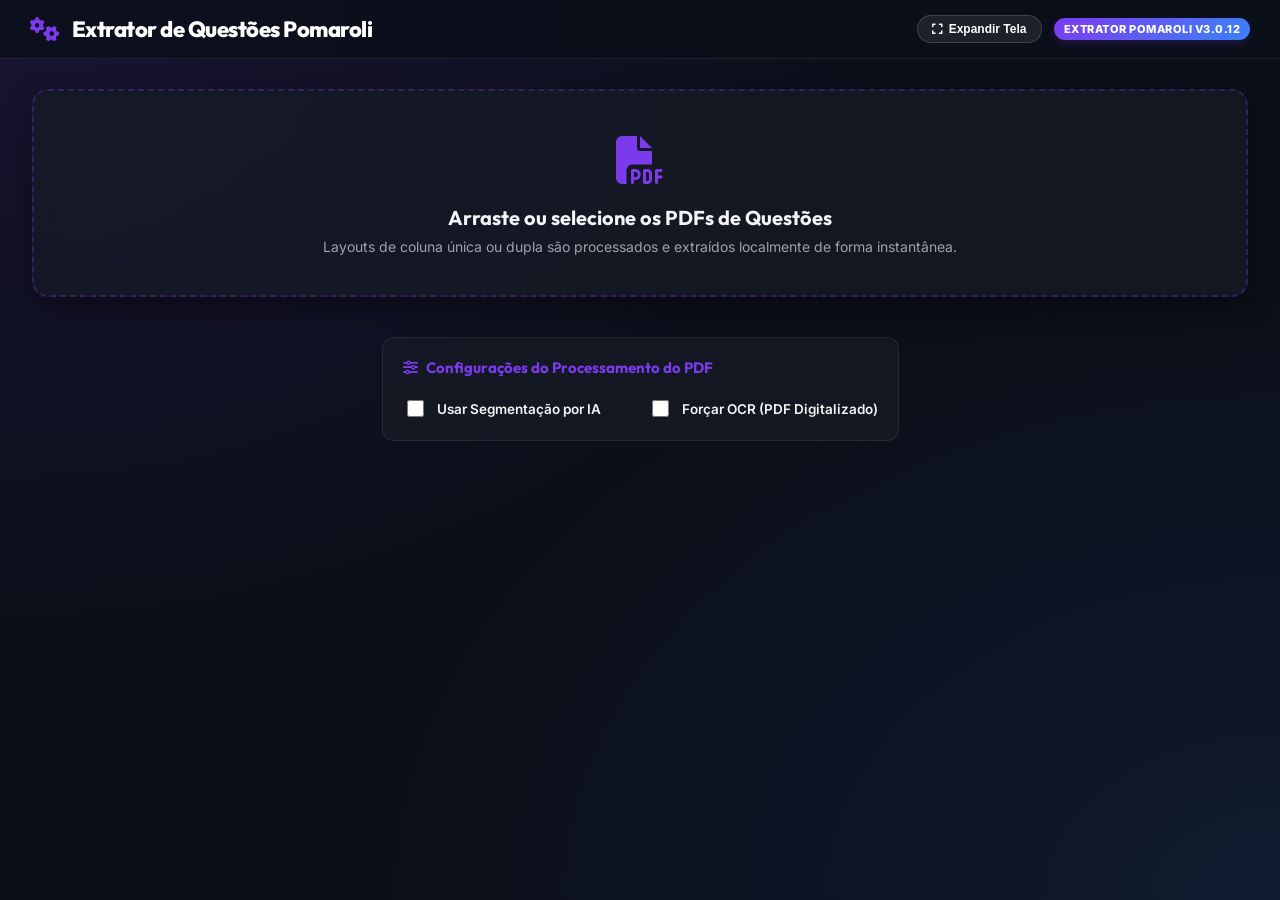
==== wordpress-plugin/extrator-questoes-wp/index.html @ 3cd2e6e9 "FIX: preg_replace replace only first </head> (root cause of broken JS), update badge to v3.0.12" ====
﻿<!DOCTYPE html>
<html lang="pt-BR">
<head>
    <meta charset="UTF-8">
    <meta name="viewport" content="width=device-width, initial-scale=1.0">
    <title>Extrator de Questões Pomaroli</title>
    <!-- Google Fonts -->
    <link rel="preconnect" href="https://fonts.googleapis.com">
    <link rel="preconnect" href="https://fonts.gstatic.com" crossorigin>
    <link href="https://fonts.googleapis.com/css2?family=Inter:wght@400;500;600;700;800&family=Outfit:wght@500;600;700;800&display=swap" rel="stylesheet">
    <!-- FontAwesome para Ícones -->
    <link rel="stylesheet" href="https://cdnjs.cloudflare.com/ajax/libs/font-awesome/6.4.0/css/all.min.css">
    
    <style>
        :root {
            /* Design System - HSL Tailored Cores Premium */
            --primary: #7c3aed;
            --primary-hover: #6d28d9;
            --bg-body: #0b0f19; /* Fundo Cósmico Escuro Moderno */
            --bg-card: rgba(22, 27, 38, 0.75); /* Efeito de Vidro */
            --border-color: rgba(255, 255, 255, 0.08);
            --text-main: #f3f4f6;
            --text-muted: #9ca3af;
            
            --success: #10b981;
            --error: #ef4444;
            --warning: #f59e0b;
            
            --font-outfit: 'Outfit', 'Inter', -apple-system, sans-serif;
            --font-inter: 'Inter', -apple-system, sans-serif;
            --transition: all 0.3s cubic-bezier(0.4, 0, 0.2, 1);
            --shadow: 0 10px 30px rgba(0, 0, 0, 0.4);
            --shadow-lg: 0 20px 40px rgba(0, 0, 0, 0.6);
        }

        body {
            margin: 0;
            padding: 0;
            background-color: var(--bg-body);
            background-image: 
                radial-gradient(at 0% 0%, rgba(124, 58, 237, 0.12) 0px, transparent 50%),
                radial-gradient(at 100% 100%, rgba(59, 130, 246, 0.1) 0px, transparent 50%);
            background-attachment: fixed;
            color: var(--text-main);
            font-family: var(--font-inter);
            min-height: 100vh;
            display: flex;
            flex-direction: column;
            box-sizing: border-box;
        }

        header {
            background-color: rgba(11, 15, 25, 0.8);
            backdrop-filter: blur(10px);
            border-bottom: 1px solid var(--border-color);
            padding: 15px 30px;
            display: flex;
            justify-content: space-between;
            align-items: center;
            position: sticky;
            top: 0;
            z-index: 100;
        }

        .header-logo {
            display: flex;
            align-items: center;
            gap: 12px;
            font-family: var(--font-outfit);
            font-size: 22px;
            font-weight: 800;
            color: #ffffff;
            letter-spacing: -0.5px;
        }

        .header-logo i {
            color: var(--primary);
            font-size: 24px;
            animation: pulse-gear 4s infinite linear;
        }

        @keyframes pulse-gear {
            from { transform: rotate(0deg); }
            to { transform: rotate(360deg); }
        }

        .header-tag {
            background: linear-gradient(135deg, var(--primary) 0%, #3b82f6 100%);
            color: #ffffff;
            font-size: 11px;
            font-weight: 800;
            text-transform: uppercase;
            padding: 4px 10px;
            border-radius: 12px;
            letter-spacing: 0.5px;
            box-shadow: 0 4px 10px rgba(124, 58, 237, 0.2);
        }

        /* Container Principal */
        .main-container {
            max-width: 1500px;
            width: 95%;
            margin: 30px auto;
            flex-grow: 1;
            display: flex;
            flex-direction: column;
            gap: 25px;
            box-sizing: border-box;
        }

        /* Área de Upload (Drag & Drop) */
        .upload-section {
            background-color: var(--bg-card);
            border: 2px dashed rgba(124, 58, 237, 0.3);
            border-radius: 16px;
            padding: 40px 30px;
            text-align: center;
            cursor: pointer;
            transition: var(--transition);
            backdrop-filter: blur(12px);
            box-shadow: var(--shadow);
            position: relative;
            overflow: hidden;
        }

        .upload-section:hover, .upload-section.dragover {
            border-color: var(--primary);
            background-color: rgba(22, 27, 38, 0.9);
            transform: translateY(-2px);
            box-shadow: var(--shadow-lg);
        }

        .upload-icon {
            font-size: 48px;
            color: var(--primary);
            margin-bottom: 15px;
            transition: var(--transition);
        }

        .upload-section:hover .upload-icon {
            transform: translateY(-5px) scale(1.05);
            color: #8b5cf6;
        }

        .upload-section h2 {
            margin: 0 0 8px 0;
            font-family: var(--font-outfit);
            font-size: 20px;
            font-weight: 700;
        }

        .upload-section p {
            margin: 0;
            font-size: 14px;
            color: var(--text-muted);
        }

        .upload-input {
            display: block;
        }

        /* Split View - Área de Trabalho */
        .workspace-grid {
            display: grid;
            grid-template-columns: 6.2fr 3.8fr;
            gap: 25px;
            align-items: stretch;
            display: none; /* Exibido após upload */
            overflow: hidden;
        }

        @media (max-width: 1024px) {
            .workspace-grid {
                grid-template-columns: 1fr;
            }
        }

        .panel-card {
            background-color: var(--bg-card);
            border: 1px solid var(--border-color);
            border-radius: 16px;
            min-width: 0;
            overflow: hidden;
            padding: 25px;
            box-shadow: var(--shadow);
            backdrop-filter: blur(12px);
            display: flex;
            flex-direction: column;
            box-sizing: border-box;
        }

        .panel-header {
            display: flex;
            justify-content: space-between;
            align-items: center;
            margin-bottom: 20px;
            border-bottom: 1px solid var(--border-color);
            padding-bottom: 15px;
        }

        .panel-title {
            margin: 0;
            font-family: var(--font-outfit);
            font-size: 18px;
            font-weight: 700;
            display: flex;
            align-items: center;
            gap: 10px;
        }

        .panel-title i {
            color: var(--primary);
        }

        /* Painel da Esquerda: Lista e Editor de Questões */
        .questions-list {
            display: flex;
            flex-direction: column;
            gap: 12px;
            max-height: 550px;
            overflow-y: auto;
            padding-right: 5px;
        }

        /* Custom Scrollbar */
        ::-webkit-scrollbar {
            width: 6px;
        }
        ::-webkit-scrollbar-track {
            background: transparent;
        }
        ::-webkit-scrollbar-thumb {
            background: rgba(255, 255, 255, 0.1);
            border-radius: 10px;
        }
        ::-webkit-scrollbar-thumb:hover {
            background: rgba(255, 255, 255, 0.2);
        }

        .question-item {
            background-color: rgba(255, 255, 255, 0.02);
            border: 1px solid var(--border-color);
            border-radius: 10px;
            padding: 15px;
            cursor: pointer;
            transition: var(--transition);
            display: flex;
            align-items: flex-start;
            gap: 15px;
        }

        .question-item:hover, .question-item.active {
            background-color: rgba(124, 58, 237, 0.08);
            border-color: rgba(124, 58, 237, 0.4);
        }

        .q-badge {
            background-color: var(--primary);
            color: #ffffff;
            width: 28px;
            height: 28px;
            border-radius: 50%;
            display: flex;
            align-items: center;
            justify-content: center;
            font-weight: 700;
            font-size: 13px;
            flex-shrink: 0;
            box-shadow: 0 4px 8px rgba(124, 58, 237, 0.3);
        }

        .q-preview {
            flex-grow: 1;
        }

        .q-text-prev {
            font-size: 13.5px;
            font-weight: 500;
            margin: 0 0 6px 0;
            line-height: 1.4;
            display: -webkit-box;
            -webkit-line-clamp: 2;
            -webkit-box-orient: vertical;
            overflow: hidden;
        }

        .q-meta-prev {
            font-size: 11px;
            color: var(--text-muted);
            display: flex;
            gap: 15px;
            font-weight: 600;
        }

        .q-select-checkbox {
            position: absolute;
            top: 12px;
            right: 12px;
            width: 18px;
            height: 18px;
            cursor: pointer;
            accent-color: var(--primary);
        }

        .question-item {
            position: relative;
        }

        .question-item.selected {
            background-color: rgba(124, 58, 237, 0.15);
            border-color: rgba(124, 58, 237, 0.5);
        }

        .select-all-bar {
            display: flex;
            align-items: center;
            gap: 10px;
            padding: 10px 15px;
            margin-bottom: 10px;
            background: rgba(255, 255, 255, 0.03);
            border: 1px solid var(--border-color);
            border-radius: 10px;
            font-size: 12px;
            font-weight: 600;
            color: var(--text-muted);
        }

        .select-all-bar input[type="checkbox"] {
            width: 16px;
            height: 16px;
            cursor: pointer;
            accent-color: var(--primary);
        }

        .select-all-bar .selected-count {
            margin-left: auto;
            color: var(--primary-light);
            font-weight: 700;
        }

        .q-meta-prev span i {
            margin-right: 4px;
        }

        /* Editor Modal/Panel */
        .editor-form {
            display: flex;
            flex-direction: column;
            gap: 15px;
            margin-top: 20px;
            border-top: 1px dashed var(--border-color);
            padding-top: 20px;
        }

        .form-row {
            display: grid;
            grid-template-columns: 1fr 1fr;
            gap: 15px;
        }

        .form-row-4 {
            display: grid;
            grid-template-columns: repeat(4, 1fr);
            gap: 15px;
            min-width: 0;
        }
        @media (max-width: 1200px) {
            .form-row-4 {
                grid-template-columns: 1fr 1fr;
            }
        }


        .form-group {
            display: flex;
            flex-direction: column;
            gap: 6px;
            min-width: 0;
            overflow: hidden;
        }

        .form-group.full {
            grid-column: span 2;
        }

        .form-group label {
            font-size: 12px;
            font-weight: 600;
            color: var(--text-muted);
            text-transform: uppercase;
            letter-spacing: 0.5px;
        }

        .form-group input, .form-group textarea, .form-group select {
            background-color: rgba(255, 255, 255, 0.03);
            border: 1px solid var(--border-color);
            border-radius: 8px;
            padding: 10px 12px;
            color: var(--text-main);
            font-family: var(--font-inter);
            font-size: 13.5px;
            outline: none;
            transition: var(--transition);
        }

        .form-group select option {
            background-color: #111520; /* Fundo escuro condizente com o tema */
            color: #f3f4f6; /* Texto claro de alto contraste */
        }


        .form-group textarea {
            resize: vertical;
            min-height: 80px;
        }

        .form-group input:focus, .form-group textarea:focus, .form-group select:focus {
            border-color: var(--primary);
            box-shadow: 0 0 0 3px rgba(124, 58, 237, 0.15);
            background-color: rgba(255, 255, 255, 0.05);
        }

        .alternatives-editor {
            display: flex;
            flex-direction: column;
            gap: 10px;
            margin-top: 10px;
        }

        .alt-input-group {
            display: flex;
            align-items: center;
            gap: 12px;
        }

        .alt-badge {
            width: 24px;
            height: 24px;
            border-radius: 50%;
            background-color: rgba(255, 255, 255, 0.05);
            display: flex;
            align-items: center;
            justify-content: center;
            font-weight: 700;
            font-size: 11px;
            color: var(--text-muted);
            border: 1px solid var(--border-color);
            flex-shrink: 0;
        }

        .alt-input-group input {
            flex-grow: 1;
        }

        /* Painel da Direita: Gabaritos e Ações */
        .gabarito-grid {
            display: grid;
            grid-template-columns: repeat(5, 1fr);
            gap: 10px;
            max-height: 240px;
            overflow-y: auto;
            padding: 10px 5px;
            border: 1px solid var(--border-color);
            border-radius: 12px;
            background-color: rgba(255, 255, 255, 0.01);
            margin-bottom: 20px;
        }

        .gab-row {
            display: flex;
            flex-direction: column;
            align-items: center;
            gap: 5px;
            background-color: rgba(255, 255, 255, 0.02);
            border: 1px solid var(--border-color);
            border-radius: 8px;
            padding: 8px 4px;
        }

        .gab-number {
            font-size: 11.5px;
            font-weight: 700;
            color: var(--text-muted);
        }

        .gab-select-btn {
            background-color: rgba(255, 255, 255, 0.05);
            border: 1px solid var(--border-color);
            color: var(--text-main);
            font-weight: 700;
            font-size: 13px;
            width: 26px;
            height: 26px;
            border-radius: 50%;
            cursor: pointer;
            transition: var(--transition);
            display: flex;
            align-items: center;
            justify-content: center;
        }

        .gab-select-btn:hover {
            border-color: var(--primary);
            background-color: rgba(124, 58, 237, 0.1);
        }

        .gab-select-btn.selected {
            background-color: var(--primary);
            border-color: var(--primary);
            color: #ffffff;
            box-shadow: 0 2px 6px rgba(124, 58, 237, 0.3);
        }

        .gab-select-btn.gab-cancel-btn {
            color: var(--error);
            border-color: rgba(239, 68, 68, 0.2);
        }
        .gab-select-btn.gab-cancel-btn:hover {
            border-color: var(--error);
            background-color: rgba(239, 68, 68, 0.1);
        }
        .gab-select-btn.selected.gab-cancel-btn {
            background-color: var(--error) !important;
            border-color: var(--error) !important;
            color: #ffffff !important;
            box-shadow: 0 2px 6px rgba(239, 68, 68, 0.3) !important;
        }

        /* Ações e Integração Gemini */
        .actions-card {
            display: flex;
            flex-direction: column;
            gap: 15px;
            margin-top: 15px;
        }

        .gemini-upload-box {
            border: 1px dashed rgba(16, 185, 129, 0.3);
            border-radius: 12px;
            padding: 15px;
            text-align: center;
            cursor: pointer;
            background-color: rgba(16, 185, 129, 0.02);
            transition: var(--transition);
        }

        .gemini-upload-box:hover {
            border-color: var(--success);
            background-color: rgba(16, 185, 129, 0.05);
        }

        .btn {
            display: inline-flex;
            align-items: center;
            justify-content: center;
            gap: 10px;
            font-family: var(--font-outfit);
            font-size: 14.5px;
            font-weight: 700;
            padding: 12px 24px;
            border-radius: 8px;
            border: none;
            cursor: pointer;
            transition: var(--transition);
            text-decoration: none;
        }

        .btn-primary {
            background: linear-gradient(135deg, var(--primary) 0%, #8b5cf6 100%);
            color: #ffffff;
            box-shadow: 0 4px 15px rgba(124, 58, 237, 0.3);
        }

        .btn-primary:hover {
            transform: translateY(-1px);
            box-shadow: 0 6px 20px rgba(124, 58, 237, 0.45);
        }

        .btn-success {
            background: linear-gradient(135deg, var(--success) 0%, #059669 100%);
            color: #ffffff;
            box-shadow: 0 4px 15px rgba(16, 185, 129, 0.3);
        }

        .btn-success:hover {
            transform: translateY(-1px);
            box-shadow: 0 6px 20px rgba(16, 185, 129, 0.45);
        }

        .btn-secondary {
            background-color: rgba(255, 255, 255, 0.05);
            border: 1px solid var(--border-color);
            color: var(--text-main);
        }

        .btn-secondary:hover {
            background-color: rgba(255, 255, 255, 0.08);
            border-color: rgba(255, 255, 255, 0.2);
        }

        .btn:disabled {
            background: rgba(255, 255, 255, 0.05) !important;
            border: 1px solid var(--border-color) !important;
            color: rgba(255, 255, 255, 0.2) !important;
            cursor: not-allowed !important;
            box-shadow: none !important;
            transform: none !important;
        }

        /* Loader & Progress Bar */
        .progress-container {
            background-color: rgba(255, 255, 255, 0.03);
            border: 1px solid var(--border-color);
            border-radius: 10px;
            padding: 15px;
            display: none;
            flex-direction: column;
            gap: 10px;
            margin-top: 10px;
        }

        .progress-header {
            display: flex;
            justify-content: space-between;
            align-items: center;
            font-size: 12.5px;
            font-weight: 700;
        }

        .progress-bar-bg {
            background-color: rgba(255, 255, 255, 0.05);
            height: 8px;
            border-radius: 4px;
            overflow: hidden;
            position: relative;
        }

        .progress-bar-fill {
            background: linear-gradient(90deg, var(--primary) 0%, #3b82f6 100%);
            height: 100%;
            width: 0%;
            border-radius: 4px;
            transition: width 0.3s ease;
        }

        .progress-status {
            font-size: 11.5px;
            color: var(--text-muted);
            margin: 0;
        }

        /* Overlay Loader Inicial */
        .overlay-loader {
            position: fixed;
            top: 0;
            left: 0;
            width: 100%;
            height: 100%;
            background-color: rgba(11, 15, 25, 0.9);
            backdrop-filter: blur(10px);
            z-index: 9999;
            display: none;
            align-items: center;
            justify-content: center;
            flex-direction: column;
            gap: 20px;
        }

        .spinner {
            width: 50px;
            height: 50px;
            border: 3px solid rgba(124, 58, 237, 0.1);
            border-radius: 50%;
            border-top-color: var(--primary);
            animation: spin 1s infinite linear;
        }

        @keyframes spin {
            to { transform: rotate(360deg); }
        }

        .loader-text {
            font-family: var(--font-outfit);
            font-size: 18px;
            font-weight: 700;
        }

        .progress-container {
            width: 400px;
            max-width: 90vw;
            display: flex;
            flex-direction: column;
            align-items: center;
            gap: 16px;
        }

        .progress-bar-track {
            width: 100%;
            height: 8px;
            background: rgba(124, 58, 237, 0.15);
            border-radius: 8px;
            overflow: hidden;
        }

        .progress-bar-fill {
            height: 100%;
            width: 0%;
            background: linear-gradient(90deg, var(--primary), #a855f7, #06b6d4);
            border-radius: 8px;
            transition: width 0.5s ease;
        }

        .progress-stats {
            display: flex;
            justify-content: space-between;
            width: 100%;
            font-size: 13px;
            color: var(--text-muted);
            font-family: var(--font-outfit);
        }

        .progress-stats span {
            display: flex;
            align-items: center;
            gap: 6px;
        }

        .progress-detail {
            font-size: 14px;
            color: rgba(255,255,255,0.6);
            font-family: var(--font-outfit);
            text-align: center;
            min-height: 20px;
        }

        /* Alertas */
        .alert {
            position: fixed;
            top: 25px;
            left: 50%;
            transform: translateX(-50%);
            z-index: 10000;
            padding: 15px 22px;
            border-radius: 12px;
            font-size: 14px;
            font-weight: 600;
            display: none;
            align-items: center;
            gap: 12px;
            box-shadow: 0 20px 40px rgba(0, 0, 0, 0.6);
            max-width: 90%;
            width: max-content;
            backdrop-filter: blur(16px);
            animation: slide-in-alert 0.35s cubic-bezier(0.34, 1.56, 0.64, 1);
        }

        @keyframes slide-in-alert {
            from {
                transform: translate(-50%, -30px);
                opacity: 0;
            }
            to {
                transform: translate(-50%, 0);
                opacity: 1;
            }
        }

        .alert-success {
            background-color: rgba(16, 185, 129, 0.15);
            border: 1px solid rgba(16, 185, 129, 0.3);
            color: #10b981;
            text-shadow: 0 0 10px rgba(16, 185, 129, 0.2);
        }

        .alert-error {
            background-color: rgba(239, 68, 68, 0.15);
            border: 1px solid rgba(239, 68, 68, 0.3);
            color: #f87171;
            text-shadow: 0 0 10px rgba(239, 68, 68, 0.2);
        }

        .btn-broom {
            background-color: rgba(124, 58, 237, 0.1);
            border: 1px solid rgba(124, 58, 237, 0.3);
            color: #c084fc;
        }
        .btn-broom:hover {
            background-color: rgba(124, 58, 237, 0.2);
            border-color: rgba(124, 58, 237, 0.5);
            color: #d8b4fe;
            transform: translateY(-1px);
        }

        /* Estilos da Pré-visualização da Questão */
        .active-tab {
            background-color: var(--primary) !important;
            border-color: var(--primary) !important;
            color: #ffffff !important;
            box-shadow: 0 0 10px rgba(124, 58, 237, 0.3);
        }

        .preview-card {
            background-color: rgba(255, 255, 255, 0.015);
            border: 1px solid var(--border-color);
            border-radius: 12px;
            padding: 20px;
            display: flex;
            flex-direction: column;
            gap: 20px;
        }

        .preview-badge-row {
            display: flex;
            flex-wrap: wrap;
            gap: 8px;
            margin-bottom: 5px;
        }

        .preview-badge {
            font-size: 11px;
            font-weight: 700;
            padding: 4px 10px;
            border-radius: 20px;
            display: inline-flex;
            align-items: center;
            gap: 6px;
            text-transform: uppercase;
            letter-spacing: 0.5px;
            border: 1px solid rgba(255, 255, 255, 0.06);
        }
        
        .badge-banca { background-color: rgba(124, 58, 237, 0.12); color: #a78bfa; border-color: rgba(124, 58, 237, 0.2); }
        .badge-instituicao { background-color: rgba(59, 130, 246, 0.12); color: #60a5fa; border-color: rgba(59, 130, 246, 0.2); }
        .badge-cargo { background-color: rgba(236, 72, 153, 0.12); color: #f472b6; border-color: rgba(236, 72, 153, 0.2); }
        .badge-ano { background-color: rgba(245, 158, 11, 0.12); color: #fbbf24; border-color: rgba(245, 158, 11, 0.2); }
        .badge-disciplina { background-color: rgba(16, 185, 129, 0.12); color: #34d399; border-color: rgba(16, 185, 129, 0.2); }
        .badge-assunto { background-color: rgba(107, 114, 128, 0.2); color: #d1d5db; border-color: rgba(107, 114, 128, 0.3); }
        .badge-dificuldade { background-color: rgba(239, 68, 68, 0.12); color: #f87171; border-color: rgba(239, 68, 68, 0.2); }

        .preview-section-title {
            font-size: 11px;
            font-weight: 800;
            color: var(--text-muted);
            text-transform: uppercase;
            letter-spacing: 0.8px;
            display: flex;
            align-items: center;
            gap: 6px;
            margin-bottom: 10px;
        }

        .preview-texto-associado {
            background-color: rgba(255, 255, 255, 0.02);
            border-left: 3px solid var(--primary);
            border-radius: 0 8px 8px 0;
            padding: 15px;
            font-size: 14px;
            line-height: 1.6;
        }

        .preview-enunciado {
            font-size: 15px;
            line-height: 1.6;
            color: var(--text-main);
        }

        .preview-image-wrapper {
            margin-top: 15px;
            display: flex;
            justify-content: center;
            background-color: rgba(0, 0, 0, 0.2);
            padding: 10px;
            border-radius: 8px;
            border: 1px solid var(--border-color);
        }

        .preview-image-enunciado {
            max-width: 100%;
            max-height: 350px;
            border-radius: 4px;
            object-fit: contain;
        }

        .preview-alternatives {
            display: flex;
            flex-direction: column;
            gap: 10px;
            margin-top: 10px;
        }

        .preview-alternative-item {
            display: flex;
            align-items: flex-start;
            gap: 12px;
            padding: 12px 16px;
            background-color: rgba(255, 255, 255, 0.02);
            border: 1px solid var(--border-color);
            border-radius: 8px;
            transition: var(--transition);
            position: relative;
        }

        .preview-alternative-item.correct {
            background-color: rgba(16, 185, 129, 0.04);
            border-color: rgba(16, 185, 129, 0.4);
            box-shadow: 0 0 12px rgba(16, 185, 129, 0.05);
        }

        .preview-alt-badge {
            width: 24px;
            height: 24px;
            border-radius: 50%;
            background-color: rgba(255, 255, 255, 0.05);
            border: 1px solid var(--border-color);
            color: var(--text-muted);
            display: flex;
            align-items: center;
            justify-content: center;
            font-weight: 700;
            font-size: 12px;
            flex-shrink: 0;
            margin-top: 1px;
            transition: var(--transition);
        }

        .preview-alternative-item.correct .preview-alt-badge {
            background-color: var(--success);
            border-color: var(--success);
            color: #ffffff;
            box-shadow: 0 2px 6px rgba(16, 185, 129, 0.3);
        }

        .preview-alt-content-body {
            flex-grow: 1;
            font-size: 14px;
            line-height: 1.5;
            color: var(--text-main);
        }

        .preview-alt-image-wrapper {
            margin-top: 8px;
            display: flex;
            background-color: rgba(0, 0, 0, 0.15);
            padding: 8px;
            border-radius: 6px;
            border: 1px solid rgba(255, 255, 255, 0.04);
            width: fit-content;
        }

        .preview-image-alt {
            max-height: 120px;
            max-width: 100%;
            object-fit: contain;
            border-radius: 3px;
        }

        .preview-correct-icon {
            color: var(--success);
            font-size: 18px;
            align-self: center;
            margin-left: 10px;
            filter: drop-shadow(0 0 4px rgba(16, 185, 129, 0.3));
        }

        .preview-comentario-box {
            background-color: rgba(124, 58, 237, 0.02);
            border: 1px dashed rgba(124, 58, 237, 0.2);
            border-radius: 10px;
            padding: 16px;
            margin-top: 10px;
        }
        
        .preview-comentario-box.empty-comentario {
            background-color: rgba(255, 255, 255, 0.01);
            border: 1px dashed var(--border-color);
        }

        .preview-comentario-title {
            font-size: 12px;
            font-weight: 700;
            color: #c084fc;
            display: flex;
            align-items: center;
            gap: 8px;
            margin-bottom: 12px;
            text-transform: uppercase;
            letter-spacing: 0.5px;
        }

        /* Estilização interna para tabelas renderizadas no HTML de Enunciado/Comentários */
        .preview-html-content table {
            border-collapse: collapse;
            width: 100% !important;
            margin: 15px 0;
            background-color: rgba(255, 255, 255, 0.02);
            color: var(--text-main);
            border: 1px solid var(--border-color) !important;
        }
        
        .preview-html-content th {
            background-color: rgba(255, 255, 255, 0.04) !important;
            color: #ffffff !important;
            font-weight: bold;
            padding: 8px 12px !important;
            border: 1px solid var(--border-color) !important;
        }

        .preview-html-content td {
            padding: 8px 12px !important;
            border: 1px solid var(--border-color) !important;
        }

        /* ============================================
           MULTI-PDF UPLOAD & BATCH TRACKING STYLES
           ============================================ */
        .multi-file-list {
            display: flex;
            flex-direction: column;
            gap: 8px;
            margin-top: 15px;
            max-height: 200px;
            overflow-y: auto;
            padding-right: 5px;
        }

        .multi-file-item {
            display: flex;
            align-items: center;
            gap: 12px;
            padding: 10px 14px;
            background: rgba(255, 255, 255, 0.03);
            border: 1px solid var(--border-color);
            border-radius: 8px;
            transition: var(--transition);
        }

        .multi-file-item:hover {
            background: rgba(255, 255, 255, 0.05);
            border-color: rgba(124, 58, 237, 0.3);
        }

        .multi-file-icon {
            font-size: 20px;
            color: var(--error);
            flex-shrink: 0;
        }

        .multi-file-info {
            flex-grow: 1;
            min-width: 0;
        }

        .multi-file-name {
            font-size: 13px;
            font-weight: 600;
            color: var(--text-main);
            white-space: nowrap;
            overflow: hidden;
            text-overflow: ellipsis;
        }

        .multi-file-size {
            font-size: 11px;
            color: var(--text-muted);
        }

        .multi-file-remove {
            background: rgba(239, 68, 68, 0.1);
            border: 1px solid rgba(239, 68, 68, 0.3);
            color: #f87171;
            width: 24px;
            height: 24px;
            border-radius: 50%;
            display: flex;
            align-items: center;
            justify-content: center;
            cursor: pointer;
            transition: var(--transition);
            flex-shrink: 0;
            font-size: 12px;
        }

        .multi-file-remove:hover {
            background: rgba(239, 68, 68, 0.2);
            border-color: var(--error);
        }

        .multi-file-counter {
            display: flex;
            justify-content: space-between;
            align-items: center;
            margin-top: 12px;
            padding-top: 12px;
            border-top: 1px solid var(--border-color);
            font-size: 12px;
            color: var(--text-muted);
            font-weight: 600;
        }

        .btn-start-batch {
            width: 100%;
            padding: 14px 24px;
            margin-top: 15px;
            font-size: 15px;
            font-weight: 700;
            font-family: var(--font-outfit);
            background: linear-gradient(135deg, var(--primary) 0%, #8b5cf6 100%);
            color: #ffffff;
            border: none;
            border-radius: 10px;
            cursor: pointer;
            transition: var(--transition);
            display: flex;
            align-items: center;
            justify-content: center;
            gap: 10px;
            box-shadow: 0 4px 15px rgba(124, 58, 237, 0.3);
        }

        .btn-start-batch:hover:not(:disabled) {
            transform: translateY(-2px);
            box-shadow: 0 6px 20px rgba(124, 58, 237, 0.45);
        }

        .btn-start-batch:disabled {
            opacity: 0.5;
            cursor: not-allowed;
            transform: none;
            box-shadow: none;
        }

        /* Batch Tracking Panel */
        .batch-tracking-panel {
            background-color: var(--bg-card);
            border: 1px solid var(--border-color);
            border-radius: 16px;
            padding: 25px;
            box-shadow: var(--shadow);
            backdrop-filter: blur(12px);
            display: none;
        }

        .batch-header {
            display: flex;
            justify-content: space-between;
            align-items: center;
            margin-bottom: 20px;
            padding-bottom: 15px;
            border-bottom: 1px solid var(--border-color);
        }

        .batch-header-left {
            display: flex;
            align-items: center;
            gap: 12px;
        }

        .batch-id-badge {
            background: rgba(124, 58, 237, 0.15);
            border: 1px solid rgba(124, 58, 237, 0.3);
            color: #a78bfa;
            font-size: 12px;
            font-weight: 700;
            padding: 4px 10px;
            border-radius: 6px;
            font-family: monospace;
        }

        .batch-status-badge {
            font-size: 12px;
            font-weight: 700;
            padding: 5px 12px;
            border-radius: 20px;
            text-transform: uppercase;
            letter-spacing: 0.5px;
        }

        .batch-status-na_fila {
            background: rgba(245, 158, 11, 0.15);
            border: 1px solid rgba(245, 158, 11, 0.3);
            color: #fbbf24;
        }

        .batch-status-processando {
            background: rgba(59, 130, 246, 0.15);
            border: 1px solid rgba(59, 130, 246, 0.3);
            color: #60a5fa;
            animation: pulse-status 2s infinite;
        }

        .batch-status-concluido {
            background: rgba(16, 185, 129, 0.15);
            border: 1px solid rgba(16, 185, 129, 0.3);
            color: #34d399;
        }

        .batch-status-cancelado, .batch-status-erro {
            background: rgba(239, 68, 68, 0.15);
            border: 1px solid rgba(239, 68, 68, 0.3);
            color: #f87171;
        }

        @keyframes pulse-status {
            0%, 100% { opacity: 1; }
            50% { opacity: 0.7; }
        }

        .batch-summary {
            display: grid;
            grid-template-columns: repeat(3, 1fr);
            gap: 15px;
            margin-bottom: 20px;
        }

        .batch-summary-item {
            background: rgba(255, 255, 255, 0.02);
            border: 1px solid var(--border-color);
            border-radius: 10px;
            padding: 12px;
            text-align: center;
        }

        .batch-summary-value {
            font-size: 24px;
            font-weight: 800;
            font-family: var(--font-outfit);
            color: var(--text-main);
        }

        .batch-summary-label {
            font-size: 11px;
            color: var(--text-muted);
            text-transform: uppercase;
            letter-spacing: 0.5px;
            margin-top: 4px;
        }

        .batch-files-list {
            display: flex;
            flex-direction: column;
            gap: 10px;
        }

        .batch-file-row {
            display: flex;
            align-items: center;
            gap: 12px;
            padding: 12px 15px;
            background: rgba(255, 255, 255, 0.02);
            border: 1px solid var(--border-color);
            border-radius: 10px;
            transition: var(--transition);
        }

        .batch-file-row:hover {
            background: rgba(255, 255, 255, 0.04);
        }

        .wp-history-item {
            display: flex;
            justify-content: space-between;
            align-items: center;
            padding: 12px 16px;
            border: 1px solid rgba(255, 255, 255, 0.08);
            border-radius: 10px;
            margin-bottom: 8px;
            background: rgba(255, 255, 255, 0.02);
            cursor: pointer;
            transition: all 0.2s ease;
        }
        .wp-history-item:hover {
            background: rgba(16, 185, 129, 0.08);
            border-color: rgba(16, 185, 129, 0.3);
        }
        .wp-history-info {
            display: flex;
            flex-direction: column;
            gap: 4px;
        }
        .wp-history-info strong {
            color: #e2e8f0;
            font-size: 14px;
        }
        .wp-history-info span {
            color: #9ca3af;
            font-size: 12px;
        }
        .wp-history-status {
            font-size: 11px;
            font-weight: 600;
            padding: 4px 10px;
            border-radius: 20px;
            text-transform: uppercase;
        }

        .batch-file-status-icon {
            width: 28px;
            height: 28px;
            border-radius: 50%;
            display: flex;
            align-items: center;
            justify-content: center;
            flex-shrink: 0;
            font-size: 12px;
        }

        .batch-file-status-pendente {
            background: rgba(107, 114, 128, 0.2);
            border: 1px solid rgba(107, 114, 128, 0.3);
            color: #9ca3af;
        }

        .batch-file-status-processando {
            background: rgba(59, 130, 246, 0.2);
            border: 1px solid rgba(59, 130, 246, 0.3);
            color: #60a5fa;
            animation: pulse-status 1.5s infinite;
        }

        .batch-file-status-concluido {
            background: rgba(16, 185, 129, 0.2);
            border: 1px solid rgba(16, 185, 129, 0.3);
            color: #34d399;
        }

        .batch-file-status-erro {
            background: rgba(239, 68, 68, 0.2);
            border: 1px solid rgba(239, 68, 68, 0.3);
            color: #f87171;
        }

        .batch-file-info {
            flex-grow: 1;
            min-width: 0;
        }

        .batch-file-name {
            font-size: 13px;
            font-weight: 600;
            color: var(--text-main);
            white-space: nowrap;
            overflow: hidden;
            text-overflow: ellipsis;
        }

        .batch-file-detail {
            font-size: 11px;
            color: var(--text-muted);
            margin-top: 2px;
        }

        .batch-file-questions {
            font-size: 13px;
            font-weight: 700;
            color: var(--success);
            display: flex;
            align-items: center;
            gap: 6px;
        }

        .batch-file-progress {
            width: 120px;
            height: 6px;
            background: rgba(255, 255, 255, 0.05);
            border-radius: 3px;
            overflow: hidden;
        }

        .batch-file-progress-fill {
            height: 100%;
            background: linear-gradient(90deg, var(--primary), #3b82f6);
            border-radius: 3px;
            transition: width 0.3s ease;
        }

        .batch-actions {
            display: flex;
            gap: 10px;
            margin-top: 20px;
            padding-top: 15px;
            border-top: 1px solid var(--border-color);
        }

        .btn-cancel-batch {
            padding: 10px 20px;
            font-size: 13px;
            font-weight: 600;
            background: rgba(239, 68, 68, 0.1);
            border: 1px solid rgba(239, 68, 68, 0.3);
            color: #f87171;
            border-radius: 8px;
            cursor: pointer;
            transition: var(--transition);
            display: flex;
            align-items: center;
            gap: 8px;
        }

        .btn-cancel-batch:hover {
            background: rgba(239, 68, 68, 0.2);
            border-color: var(--error);
        }

        .btn-view-results {
            padding: 10px 20px;
            font-size: 13px;
            font-weight: 600;
            background: linear-gradient(135deg, var(--success) 0%, #059669 100%);
            border: none;
            color: #ffffff;
            border-radius: 8px;
            cursor: pointer;
            transition: var(--transition);
            display: flex;
            align-items: center;
            gap: 8px;
            margin-left: auto;
        }

        .btn-view-results:hover {
            transform: translateY(-1px);
            box-shadow: 0 4px 12px rgba(16, 185, 129, 0.3);
        }

        .batch-loading-bar {
            width: 100%;
            height: 4px;
            background: rgba(124, 58, 237, 0.15);
            border-radius: 4px;
            overflow: hidden;
            margin-top: 15px;
        }

        .batch-loading-bar-fill {
            height: 100%;
            background: linear-gradient(90deg, var(--primary), #a855f7, #06b6d4);
            border-radius: 4px;
            animation: loading-slide 1.5s ease-in-out infinite;
        }

        @keyframes loading-slide {
            0% { transform: translateX(-100%); }
            100% { transform: translateX(100%); }
        }
    </style>
</head>
<body>

    <header>
        <div class="header-logo">
            <i class="fa-solid fa-gears"></i>
            <span>Extrator de Questões Pomaroli</span>
        </div>
        <div style="display: flex; align-items: center; gap: 12px;">
            <button id="btn-fullscreen-toggle" onclick="toggleFullscreenApp()" style="background: rgba(255,255,255,0.08); border: 1px solid rgba(255,255,255,0.15); color: #ffffff; padding: 6px 14px; border-radius: 20px; font-size: 12px; font-weight: 600; cursor: pointer; display: flex; align-items: center; gap: 6px; transition: all 0.2s ease;">
                <i class="fa-solid fa-expand"></i> <span>Expandir Tela</span>
            </button>
            <span class="header-tag">Extrator Pomaroli v3.0.12</span>
        </div>
    </header>
    <script>
        function toggleFullscreenApp() {
            if (!document.fullscreenElement) {
                document.documentElement.requestFullscreen().catch(err => console.log('Fullscreen:', err));
            } else {
                if (document.exitFullscreen) document.exitFullscreen();
            }
        }
    </script>

    <div class="main-container">
        
        <!-- Alertas dinâmicos -->
        <div id="global-alert" class="alert">
            <i class="fa-solid fa-circle-check"></i>
            <span id="alert-message"></span>
        </div>

        <!-- FASE 1: UPLOAD MULTI-PDF DE QUESTÕES -->
        <section id="upload-box" class="upload-section">
            <div class="upload-icon">
                <i class="fa-solid fa-file-pdf"></i>
            </div>
            <h2>Arraste ou selecione os PDFs de Questões</h2>
            <p>Layouts de coluna única ou dupla são processados e extraídos localmente de forma instantânea.</p>
            <input type="file" id="questoes_pdf_input" class="upload-input" accept=".pdf" multiple onchange="handleFilesSelection(event.target.files)" style="display: none;">
            
            <!-- Lista de Arquivos Selecionados -->
            <div id="multi-file-list" class="multi-file-list" style="display: none;"></div>
            
            <!-- Contador e Ações -->
            <div id="multi-file-footer" style="display: none;">
                <div class="multi-file-counter">
                    <span id="multi-file-count">0 arquivos selecionados</span>
                    <span id="multi-file-total-size">0 MB</span>
                </div>
                <button id="btn-start-batch" class="btn-start-batch" onclick="iniciarLote()" disabled>
                    <i class="fa-solid fa-rocket"></i>
                    <span>Iniciar Extração</span>
                </button>
            </div>
        </section>

        <!-- CONTROLES DO PARSER DE QUESTÕES -->
        <div id="parser-config-card" style="margin: 15px auto; max-width: 600px; padding: 20px; border-radius: 12px; background: rgba(22, 27, 38, 0.75); border: 1px solid var(--border-color); display: flex; flex-direction: column; gap: 15px;">
            <div style="font-weight: 700; font-size: 15px; color: var(--primary); margin-bottom: 5px; font-family: var(--font-outfit); display: flex; align-items: center; gap: 8px;">
                <i class="fa-solid fa-sliders"></i>
                <span>Configurações do Processamento do PDF</span>
            </div>
            
            <div style="display: grid; grid-template-columns: 1fr 1fr; gap: 15px;">
                <label style="display: flex; align-items: center; gap: 10px; cursor: pointer; font-size: 13.5px; font-weight: 600;">
                    <input type="checkbox" id="usar-ia-segmentar" style="width: 17px; height: 17px;" onchange="toggleIaSegmentarConfig()">
                    <span>Usar Segmentação por IA</span>
                </label>
                <label style="display: flex; align-items: center; gap: 10px; cursor: pointer; font-size: 13.5px; font-weight: 600;">
                    <input type="checkbox" id="usar-ocr" style="width: 17px; height: 17px;">
                    <span>Forçar OCR (PDF Digitalizado)</span>
                </label>
            </div>
            
            <div id="ia-segmentar-config" style="display: none; flex-direction: column; gap: 10px; border-top: 1px solid var(--border-color); padding-top: 12px; margin-top: 5px;">
                <p style="margin: 0; font-size: 12px; color: var(--text-muted);">Configure o provedor e modelo de IA para a segmentação semântica das questões:</p>
                <div style="display: grid; grid-template-columns: 1fr 1fr; gap: 10px;">
                    <div class="form-group" style="margin: 0;">
                        <label for="seg-provider" style="font-size: 11px; margin-bottom: 4px; color: white;">Provedor da IA</label>
                        <select id="seg-provider" onchange="alternarSegProvider()" style="width: 100%; padding: 6px 10px; font-size: 13px; background: rgba(11, 15, 25, 0.9); border: 1px solid var(--border-color); border-radius: 6px; color: white; outline: none;">
                            <option value="ollama">Ollama (Local)</option>
                            <option value="gemini" selected>Google Gemini</option>
                            <option value="openai">OpenAI (ChatGPT)</option>
                        </select>
                    </div>
                    <div class="form-group" style="margin: 0;">
                        <label for="seg-model" style="font-size: 11px; margin-bottom: 4px; color: white;">Modelo de IA</label>
                        <input type="text" id="seg-model" value="gemini-2.5-flash" placeholder="gemini-2.5-flash" style="padding: 6px 10px; font-size: 13px; background: rgba(0,0,0,0.2); border: 1px solid var(--border-color); border-radius: 6px; color: white;">
                    </div>
                </div>
                <div id="seg-endpoint-group" class="form-group" style="margin: 0; display: none;">
                    <label for="seg-endpoint" style="font-size: 11px; margin-bottom: 4px; color: white;">Endpoint do Ollama</label>
                    <input type="text" id="seg-endpoint" value="http://localhost:11434" style="padding: 6px 10px; font-size: 13px; background: rgba(0,0,0,0.2); border: 1px solid var(--border-color); border-radius: 6px; color: white;">
                </div>
            </div>
        </div>

        <!-- FASE 1.5: PAINEL DE ACOMPANHAMENTO DO LOTE -->
        <div id="batch-tracking-panel" class="batch-tracking-panel">

            <div class="batch-header">
                <div class="batch-header-left">
                    <i class="fa-solid fa-layer-group" style="color: var(--primary); font-size: 20px;"></i>
                    <div>
                        <h3 style="margin: 0; font-family: var(--font-outfit); font-size: 16px; font-weight: 700;">Acompanhamento do Lote</h3>
                        <span id="batch-id-display" class="batch-id-badge" style="margin-top: 4px; display: inline-block;"></span>
                    </div>
                </div>
                <span id="batch-status-badge" class="batch-status-badge"></span>
            </div>

            <!-- Resumo do Lote -->
            <div class="batch-summary">
                <div class="batch-summary-item">
                    <div class="batch-summary-value" id="batch-total-files">0</div>
                    <div class="batch-summary-label">Total de PDFs</div>
                </div>
                <div class="batch-summary-item">
                    <div class="batch-summary-value" id="batch-completed-files" style="color: var(--success);">0</div>
                    <div class="batch-summary-label">Concluídos</div>
                </div>
                <div class="batch-summary-item">
                    <div class="batch-summary-value" id="batch-total-questions" style="color: #60a5fa;">0</div>
                    <div class="batch-summary-label">Questões Extraídas</div>
                </div>
            </div>

            <!-- Lista de Arquivos do Lote -->
            <div id="batch-files-list" class="batch-files-list">
                <!-- Gerado Dinamicamente -->
            </div>

            <!-- Barra de Progresso Geral -->
            <div class="batch-loading-bar" id="batch-loading-bar">
                <div class="batch-loading-bar-fill"></div>
            </div>

            <!-- Ações do Lote -->
            <div class="batch-actions">
                <button id="btn-cancel-batch" class="btn-cancel-batch" onclick="cancelarLote()">
                    <i class="fa-solid fa-times"></i> Cancelar Lote
                </button>
                <button id="btn-view-results" class="btn-view-results" onclick="visualizarResultadosLote()" style="display: none;">
                    <i class="fa-solid fa-eye"></i> Ver Questões Extraídas
                </button>
            </div>
        </div>

        <!-- PAINEL DE HISTÓRICO DO WORDPRESS (Lotes Salvos Localmente) -->
        <div id="wp-history-panel" class="batch-tracking-panel" style="display: none; border-color: rgba(16, 185, 129, 0.3);">
            <div class="batch-header">
                <div class="batch-header-left">
                    <i class="fa-solid fa-database" style="color: #10b981; font-size: 20px;"></i>
                    <div>
                        <h3 style="margin: 0; font-family: var(--font-outfit); font-size: 16px; font-weight: 700;">Lotes Salvos no WordPress</h3>
                        <span style="font-size: 12px; color: #9ca3af;">Dados persistidos localmente — sobrevivem a reinícios do servidor</span>
                    </div>
                </div>
            </div>
            <div id="wp-history-list" class="batch-files-list">
                <!-- Gerado Dinamicamente -->
            </div>
        </div>

        <!-- FASE 2: WORKSPACE INTERATIVO -->
        <div id="workspace" class="workspace-grid">
            
            <!-- Coluna da Esquerda: Questões e Editor -->
            <section class="panel-card">
                <div class="panel-header">
                    <h3 class="panel-title">
                        <i class="fa-solid fa-list-check"></i>
                        <span>Questões Extraídas</span>
                    </h3>
                    <span id="total-badge" class="header-tag" style="background: rgba(255,255,255,0.08); color: white; border: 1px solid var(--border-color);">0 Questões</span>
                </div>
                
                <div id="questions-container" class="questions-list">
                    <!-- Gerado Dinamicamente -->
                </div>
                
                <!-- Editor Visual da Questão Ativa -->
                <div id="question-editor" class="editor-form" style="display: none;">
                    <div style="display: flex; justify-content: space-between; align-items: center; margin-bottom: 15px; border-bottom: 1px solid var(--border-color); padding-bottom: 10px; width: 100%; box-sizing: border-box;">
                        <div class="panel-title" style="margin: 0; border: none; padding: 0;">
                            <i class="fa-solid fa-pen-to-square"></i>
                            <span>Revisar Questão <span id="edit-q-num">1</span></span>
                        </div>
                        <div class="editor-tabs" style="display: flex; gap: 8px;">
                            <button type="button" id="tab-btn-editar" class="btn btn-secondary active-tab" onclick="switchEditorTab('editar')" style="padding: 6px 12px; font-size: 13px; border-radius: 6px;">
                                <i class="fa-solid fa-pen"></i> Editar
                            </button>
                            <button type="button" id="tab-btn-visualizar" class="btn btn-secondary" onclick="abrirPreviewEmNovaAba()" style="padding: 6px 12px; font-size: 13px; border-radius: 6px;">
                                <i class="fa-solid fa-eye"></i> Pré-visualizar
                            </button>
                        </div>
                    </div>
                    
                    <!-- Barra de Ações Editoriais Avançadas -->
                    <div style="display: grid; grid-template-columns: repeat(auto-fit, minmax(130px, 1fr)); gap: 10px; width: 100%; margin-bottom: 20px; background: rgba(255,255,255,0.02); border: 1px solid var(--border-color); padding: 12px; border-radius: 8px;">
                        <button type="button" class="btn btn-secondary" onclick="mesclarQuestaoComProxima()" style="padding: 8px 10px; font-size: 11.5px; background: rgba(59, 130, 246, 0.1); border-color: rgba(59, 130, 246, 0.3); color: #60a5fa; font-weight: 600;">
                            <i class="fa-solid fa-compress"></i> Mesclar c/ Próxima
                        </button>
                        <button type="button" class="btn btn-secondary" onclick="dividirQuestaoAtiva()" style="padding: 8px 10px; font-size: 11.5px; background: rgba(245, 158, 11, 0.1); border-color: rgba(245, 158, 11, 0.3); color: #fbbf24; font-weight: 600;">
                            <i class="fa-solid fa-scissors"></i> Dividir Questão
                        </button>
                        <button type="button" class="btn btn-secondary" onclick="excluirQuestaoAtiva()" style="padding: 8px 10px; font-size: 11.5px; background: rgba(239, 68, 68, 0.1); border-color: rgba(239, 68, 68, 0.3); color: #f87171; font-weight: 600;">
                            <i class="fa-solid fa-trash"></i> Excluir Questão
                        </button>
                        <button type="button" class="btn btn-secondary" onclick="adicionarNovaQuestao()" style="padding: 8px 10px; font-size: 11.5px; background: rgba(16, 185, 129, 0.1); border-color: rgba(16, 185, 129, 0.3); color: #34d399; font-weight: 600;">
                            <i class="fa-solid fa-plus"></i> Inserir Nova
                        </button>
                    </div>
                    
                    <div id="editor-fields-container" style="display: flex; flex-direction: column; gap: 15px; width: 100%;">
                        <div class="form-group full">
                            <label for="edit-texto-associado">Texto Associado (Opcional - Exibido no topo)</label>
                            <div class="wysiwyg-toolbar" style="display: flex; gap: 8px; background: rgba(255,255,255,0.03); border: 1px solid var(--border-color); border-bottom: none; border-radius: 6px 6px 0 0; padding: 6px 10px;">
                                <button type="button" onclick="formatarTexto('edit-texto-associado', 'bold')" title="Negrito" style="background:none; border:none; color:var(--text-muted); cursor:pointer; font-size:12px;"><i class="fa-solid fa-bold"></i></button>
                                <button type="button" onclick="formatarTexto('edit-texto-associado', 'italic')" title="Itálico" style="background:none; border:none; color:var(--text-muted); cursor:pointer; font-size:12px;"><i class="fa-solid fa-italic"></i></button>
                                <button type="button" onclick="formatarTexto('edit-texto-associado', 'underline')" title="Sublinhado" style="background:none; border:none; color:var(--text-muted); cursor:pointer; font-size:12px;"><i class="fa-solid fa-underline"></i></button>
                                <button type="button" onclick="formatarTexto('edit-texto-associado', 'br')" title="Quebra de Linha" style="background:none; border:none; color:var(--text-muted); cursor:pointer; font-size:12px;"><i class="fa-solid fa-turn-down"></i></button>
                                <button type="button" onclick="formatarTexto('edit-texto-associado', 'table')" title="Tabela" style="background:none; border:none; color:var(--text-muted); cursor:pointer; font-size:12px;"><i class="fa-solid fa-table"></i></button>
                            </div>
                            <textarea id="edit-texto-associado" oninput="salvarQuestaoAtiva()" style="min-height: 60px; border-radius: 0 0 6px 6px;" placeholder="Digite o texto de apoio ou enunciado de leitura compartilhada se aplicável..."></textarea>
                        </div>
                        <div class="form-group full">
                            <div style="display: flex; justify-content: space-between; align-items: center; margin-bottom: 6px; width: 100%;">
                                <label for="edit-enunciado" style="margin: 0;">Enunciado da Questão</label>
                                <label class="btn-upload-midia" title="Vincular Imagem ao Enunciado" style="cursor: pointer; color: var(--success); font-size: 12.5px; font-weight: 600;">
                                    <i class="fa-solid fa-image"></i> + Imagem
                                    <input type="file" accept="image/*" style="display: none;" onchange="uploadImagemCampo(event, 'Enunciado_Imagem')">
                                </label>
                            </div>
                            <div class="wysiwyg-toolbar" style="display: flex; gap: 8px; background: rgba(255,255,255,0.03); border: 1px solid var(--border-color); border-bottom: none; border-radius: 6px 6px 0 0; padding: 6px 10px; width: 100%; box-sizing: border-box;">
                                <button type="button" onclick="formatarTexto('edit-enunciado', 'bold')" title="Negrito" style="background:none; border:none; color:var(--text-muted); cursor:pointer; font-size:12px;"><i class="fa-solid fa-bold"></i></button>
                                <button type="button" onclick="formatarTexto('edit-enunciado', 'italic')" title="Itálico" style="background:none; border:none; color:var(--text-muted); cursor:pointer; font-size:12px;"><i class="fa-solid fa-italic"></i></button>
                                <button type="button" onclick="formatarTexto('edit-enunciado', 'underline')" title="Sublinhado" style="background:none; border:none; color:var(--text-muted); cursor:pointer; font-size:12px;"><i class="fa-solid fa-underline"></i></button>
                                <button type="button" onclick="formatarTexto('edit-enunciado', 'br')" title="Quebra de Linha" style="background:none; border:none; color:var(--text-muted); cursor:pointer; font-size:12px;"><i class="fa-solid fa-turn-down"></i></button>
                                <button type="button" onclick="formatarTexto('edit-enunciado', 'table')" title="Tabela" style="background:none; border:none; color:var(--text-muted); cursor:pointer; font-size:12px;"><i class="fa-solid fa-table"></i></button>
                            </div>
                            <textarea id="edit-enunciado" oninput="salvarQuestaoAtiva()" style="border-radius: 0 0 6px 6px;"></textarea>
                            <div id="enunciado-img-preview" style="display: none; margin-top: 10px; align-items: center; gap: 15px;">
                                <img src="" style="max-height: 120px; border-radius: 6px; border: 1px solid var(--border-color); box-shadow: var(--shadow);">
                                <button type="button" class="btn btn-secondary" onclick="removerImagemCampo('Enunciado_Imagem')" style="padding: 5px 10px; font-size: 11px;">
                                    <i class="fa-solid fa-trash" style="color: var(--error);"></i> Remover
                                </button>
                            </div>
                        </div>
                        
                        <div class="alternatives-editor">
                            <label style="font-size: 12px; font-weight: 600; color: var(--text-muted); text-transform: uppercase;">Alternativas</label>
                            
                            <div class="alt-input-group">
                                <span class="alt-badge">A</span>
                                <input type="text" id="edit-opcao-a" oninput="salvarQuestaoAtiva()">
                                <label class="btn-upload-midia" style="cursor: pointer; color: var(--success); font-size: 15px; padding: 0 10px;" title="Vincular Imagem à Alternativa A">
                                    <i class="fa-solid fa-image"></i>
                                    <input type="file" accept="image/*" style="display: none;" onchange="uploadImagemCampo(event, 'Opcao_A_Imagem')">
                                </label>
                            </div>
                            <div id="opcao-a-img-preview" style="display: none; margin-left: 36px; margin-top: 5px; margin-bottom: 10px; align-items: center; gap: 10px;">
                                <img src="" style="max-height: 60px; border-radius: 4px; border: 1px solid var(--border-color);">
                                <button type="button" onclick="removerImagemCampo('Opcao_A_Imagem')" style="background: transparent; border: none; color: var(--error); cursor: pointer; font-size: 14px;"><i class="fa-solid fa-trash"></i></button>
                            </div>

                            <div class="alt-input-group">
                                <span class="alt-badge">B</span>
                                <input type="text" id="edit-opcao-b" oninput="salvarQuestaoAtiva()">
                                <label class="btn-upload-midia" style="cursor: pointer; color: var(--success); font-size: 15px; padding: 0 10px;" title="Vincular Imagem à Alternativa B">
                                    <i class="fa-solid fa-image"></i>
                                    <input type="file" accept="image/*" style="display: none;" onchange="uploadImagemCampo(event, 'Opcao_B_Imagem')">
                                </label>
                            </div>
                            <div id="opcao-b-img-preview" style="display: none; margin-left: 36px; margin-top: 5px; margin-bottom: 10px; align-items: center; gap: 10px;">
                                <img src="" style="max-height: 60px; border-radius: 4px; border: 1px solid var(--border-color);">
                                <button type="button" onclick="removerImagemCampo('Opcao_B_Imagem')" style="background: transparent; border: none; color: var(--error); cursor: pointer; font-size: 14px;"><i class="fa-solid fa-trash"></i></button>
                            </div>

                            <div class="alt-input-group">
                                <span class="alt-badge">C</span>
                                <input type="text" id="edit-opcao-c" oninput="salvarQuestaoAtiva()">
                                <label class="btn-upload-midia" style="cursor: pointer; color: var(--success); font-size: 15px; padding: 0 10px;" title="Vincular Imagem à Alternativa C">
                                    <i class="fa-solid fa-image"></i>
                                    <input type="file" accept="image/*" style="display: none;" onchange="uploadImagemCampo(event, 'Opcao_C_Imagem')">
                                </label>
                            </div>
                            <div id="opcao-c-img-preview" style="display: none; margin-left: 36px; margin-top: 5px; margin-bottom: 10px; align-items: center; gap: 10px;">
                                <img src="" style="max-height: 60px; border-radius: 4px; border: 1px solid var(--border-color);">
                                <button type="button" onclick="removerImagemCampo('Opcao_C_Imagem')" style="background: transparent; border: none; color: var(--error); cursor: pointer; font-size: 14px;"><i class="fa-solid fa-trash"></i></button>
                            </div>

                            <div class="alt-input-group">
                                <span class="alt-badge">D</span>
                                <input type="text" id="edit-opcao-d" oninput="salvarQuestaoAtiva()">
                                <label class="btn-upload-midia" style="cursor: pointer; color: var(--success); font-size: 15px; padding: 0 10px;" title="Vincular Imagem à Alternativa D">
                                    <i class="fa-solid fa-image"></i>
                                    <input type="file" accept="image/*" style="display: none;" onchange="uploadImagemCampo(event, 'Opcao_D_Imagem')">
                                </label>
                            </div>
                            <div id="opcao-d-img-preview" style="display: none; margin-left: 36px; margin-top: 5px; margin-bottom: 10px; align-items: center; gap: 10px;">
                                <img src="" style="max-height: 60px; border-radius: 4px; border: 1px solid var(--border-color);">
                                <button type="button" onclick="removerImagemCampo('Opcao_D_Imagem')" style="background: transparent; border: none; color: var(--error); cursor: pointer; font-size: 14px;"><i class="fa-solid fa-trash"></i></button>
                            </div>

                            <div class="alt-input-group">
                                <span class="alt-badge">E</span>
                                <input type="text" id="edit-opcao-e" placeholder="(Opcional)" oninput="salvarQuestaoAtiva()">
                                <label class="btn-upload-midia" style="cursor: pointer; color: var(--success); font-size: 15px; padding: 0 10px;" title="Vincular Imagem à Alternativa E">
                                    <i class="fa-solid fa-image"></i>
                                    <input type="file" accept="image/*" style="display: none;" onchange="uploadImagemCampo(event, 'Opcao_E_Imagem')">
                                </label>
                            </div>
                            <div id="opcao-e-img-preview" style="display: none; margin-left: 36px; margin-top: 5px; margin-bottom: 10px; align-items: center; gap: 10px;">
                                <img src="" style="max-height: 60px; border-radius: 4px; border: 1px solid var(--border-color);">
                                <button type="button" onclick="removerImagemCampo('Opcao_E_Imagem')" style="background: transparent; border: none; color: var(--error); cursor: pointer; font-size: 14px;"><i class="fa-solid fa-trash"></i></button>
                            </div>
                        </div>
                        
                        <div class="form-row" style="margin-top: 10px;">
                            <div class="form-group">
                                <label for="edit-disciplina">Disciplina</label>
                                <input type="text" id="edit-disciplina" oninput="salvarQuestaoAtiva()">
                            </div>
                            <div class="form-group">
                                <label for="edit-assunto">Assunto</label>
                                <input type="text" id="edit-assunto" oninput="salvarQuestaoAtiva()">
                            </div>
                        </div>
                        
                        <div class="form-group full">
                            <label for="edit-comentario">Comentário Explicativo da Questão</label>
                            <div class="wysiwyg-toolbar" style="display: flex; gap: 8px; background: rgba(255,255,255,0.03); border: 1px solid var(--border-color); border-bottom: none; border-radius: 6px 6px 0 0; padding: 6px 10px; width: 100%; box-sizing: border-box;">
                                <button type="button" onclick="formatarTexto('edit-comentario', 'bold')" title="Negrito" style="background:none; border:none; color:var(--text-muted); cursor:pointer; font-size:12px;"><i class="fa-solid fa-bold"></i></button>
                                <button type="button" onclick="formatarTexto('edit-comentario', 'italic')" title="Itálico" style="background:none; border:none; color:var(--text-muted); cursor:pointer; font-size:12px;"><i class="fa-solid fa-italic"></i></button>
                                <button type="button" onclick="formatarTexto('edit-comentario', 'underline')" title="Sublinhado" style="background:none; border:none; color:var(--text-muted); cursor:pointer; font-size:12px;"><i class="fa-solid fa-underline"></i></button>
                                <button type="button" onclick="formatarTexto('edit-comentario', 'br')" title="Quebra de Linha" style="background:none; border:none; color:var(--text-muted); cursor:pointer; font-size:12px;"><i class="fa-solid fa-turn-down"></i></button>
                                <button type="button" onclick="formatarTexto('edit-comentario', 'table')" title="Tabela" style="background:none; border:none; color:var(--text-muted); cursor:pointer; font-size:12px;"><i class="fa-solid fa-table"></i></button>
                            </div>
                            <textarea id="edit-comentario" style="min-height: 120px; border-radius: 0 0 6px 6px;" oninput="salvarQuestaoAtiva()"></textarea>
                        </div>
                    </div>
                    
                    <div id="editor-preview-container" style="display: none; flex-direction: column; gap: 20px; width: 100%;"></div>
                </div>
            </section>

            <!-- Coluna da Direita: Mapeador de Gabarito e Integração Gemini -->
            <section style="display: flex; flex-direction: column; gap: 25px; min-width: 0; overflow: hidden;">
                
                <!-- Painel de Classificação da Prova (Metadados Gerais) -->
                <div class="panel-card">
                    <div class="panel-header">
                        <h3 class="panel-title">
                            <i class="fa-solid fa-folder-open"></i>
                            <span>Classificação da Prova (Filtros WP)</span>
                        </h3>
                    </div>
                    <div class="editor-form" style="margin-top: 0; border: none; padding-top: 0;">
                        <div class="form-row-4">
                            <div class="form-group">
                                <label for="meta-banca">Banca</label>
                                <input type="text" id="meta-banca" placeholder="Ex: Instituto AOCP">
                            </div>
                            <div class="form-group">
                                <label for="meta-instituicao">Instituição</label>
                                <input type="text" id="meta-instituicao" placeholder="Ex: SEJUSP MG">
                            </div>
                            <div class="form-group">
                                <label for="meta-cargo">Cargo</label>
                                <input type="text" id="meta-cargo" placeholder="Ex: Policial Penal">
                            </div>
                            <div class="form-group">
                                <label for="meta-ano">Ano</label>
                                <input type="text" id="meta-ano" placeholder="Ex: 2025">
                            </div>
                        </div>
                        <div class="form-row-4" style="margin-top: 15px;">
                            <div class="form-group">
                                <label for="meta-carreira">Carreira</label>
                                <input type="text" id="meta-carreira" placeholder="Ex: Policial">
                            </div>
                            <div class="form-group">
                                <label for="meta-formacao">Formação</label>
                                <input type="text" id="meta-formacao" placeholder="Ex: Geral">
                            </div>
                            <div class="form-group">
                                <label for="meta-escolaridade">Escolaridade</label>
                                <select id="meta-escolaridade">
                                    <option value="Médio">Médio</option>
                                    <option value="Superior">Superior</option>
                                    <option value="Fundamental">Fundamental</option>
                                </select>
                            </div>
                            <div class="form-group">
                                <label for="meta-dificuldade">Dificuldade</label>
                                <select id="meta-dificuldade">
                                    <option value="Fácil">Fácil</option>
                                    <option value="Médio" selected>Médio</option>
                                    <option value="Difícil">Difícil</option>
                                </select>
                            </div>
                        </div>
                    </div>
                </div>

                <!-- Painel de Gabaritos de 1 a 60 -->
                <div class="panel-card">
                    <div class="panel-header">
                        <h3 class="panel-title">
                            <i class="fa-solid fa-square-poll-vertical"></i>
                            <span>Mapear Gabarito</span>
                        </h3>
                    </div>
                    
                    <div id="gabaritos-container" class="gabarito-grid">
                        <!-- Gerado Dinamicamente -->
                    </div>
                    
                    <div class="actions-card">
                        <!-- Upload Automático de Imagem de Gabarito via Gemini -->
                        <div class="gemini-upload-box" onclick="document.getElementById('gabarito_pdf_input').click()">
                            <i class="fa-solid fa-wand-magic-sparkles" style="color: var(--success); font-size: 24px; margin-bottom: 8px;"></i>
                            <h4 style="margin: 0 0 4px 0; font-size: 14px; font-weight: 700;">Ler Gabarito automaticamente com a IA</h4>
                            <p style="margin: 0; font-size: 11.5px; color: var(--text-muted);">Envie o PDF/Imagem do Gabarito Oficial</p>
                            <input type="file" id="gabarito_pdf_input" class="upload-input" accept=".pdf,image/*" onchange="extrairGabaritoGemini(event)">
                        </div>
                        
                        <div style="display: grid; grid-template-columns: 1fr 1fr; gap: 10px; margin-top: 10px;">
                            <button class="btn btn-secondary" onclick="limparGabaritos()" style="padding: 10px 12px; font-size: 13px;">
                                <i class="fa-solid fa-eraser"></i> Limpar
                            </button>
                            <button class="btn btn-secondary" onclick="copiarGabaritoParaClipboard()" style="padding: 10px 12px; font-size: 13px; background-color: rgba(124, 58, 237, 0.1); border-color: rgba(124, 58, 237, 0.3); color: #c084fc;">
                                <i class="fa-solid fa-copy"></i> Copiar Gabarito
                            </button>
                        </div>
                        
                        <!-- Campo para Colar Sequência Manual (Abordagem Offline Ultra Produtiva!) -->
                        <div style="border-top: 1px dashed var(--border-color); padding-top: 15px; margin-top: 10px; display: flex; flex-direction: column; gap: 8px; text-align: left;">
                            <label style="font-size: 11px; font-weight: 700; color: var(--text-muted); text-transform: uppercase; letter-spacing: 0.5px;">Colar Gabarito em Lote (Offline)</label>
                            <div style="display: flex; gap: 8px;">
                                <input type="text" id="gabarito-lote-input" placeholder="Ex: ADCBE... ou 1-A, 2-D, 3-C..." style="flex-grow: 1; background-color: rgba(255,255,255,0.03); border: 1px solid var(--border-color); border-radius: 8px; padding: 10px; color: white; font-size: 12.5px; outline: none;">
                                <button class="btn btn-primary" onclick="aplicarGabaritoLoteTexto()" style="padding: 10px 15px; font-size: 12.5px; border-radius: 8px; font-family: var(--font-inter);">
                                    <i class="fa-solid fa-check"></i> Aplicar
                                </button>
                            </div>
                            <p style="margin: 0; font-size: 11px; color: var(--text-muted); line-height: 1.3;">Cole as letras seguidas ou pares formatados (ex: 1-A 2-B) para preencher instantaneamente e sem IA.</p>
                        </div>
                    </div>
                </div>

                <!-- Painel de Enriquecimento e Ações Finais -->
                <div class="panel-card" style="flex-grow: 1;">
                    <div class="panel-header">
                        <h3 class="panel-title">
                            <i class="fa-solid fa-sparkles"></i>
                            <span>Enriquecer & Exportar</span>
                        </h3>
                    </div>
                    
                    <!-- Seletor e Configuração de IA Multiprovedor -->
                    <div class="editor-form" style="margin-top: 0; border: none; padding-top: 0; margin-bottom: 15px;">
                        <div class="form-group" style="margin-bottom: 12px;">
                            <label for="ia-provider" style="font-weight: 600; display: flex; justify-content: space-between; align-items: center;">
                                <span>Provedor de Inteligência Artificial</span>
                            </label>
                            <select id="ia-provider" onchange="alternarCamposProvedor()" style="width: 100%; padding: 10px; border-radius: 8px; background-color: rgba(11, 15, 25, 0.9); border: 1px solid var(--border-color); color: var(--text-main); font-family: var(--font-inter); font-size: 14px; outline: none; transition: var(--transition);">
                                <option value="gemini">Google Gemini</option>
                                <option value="openai">OpenAI (ChatGPT)</option>
                                <option value="deepseek">DeepSeek</option>
                                <option value="ollama">Ollama (100% Local / Offline)</option>
                            </select>
                        </div>

                        <!-- Campos dinâmicos do Gemini -->
                        <div id="fields-gemini" class="provider-fields">
                            <div class="form-group">
                                <label for="gemini-api-key" style="display: flex; justify-content: space-between; align-items: center;">
                                    <span>Chave de API do Gemini (Opcional)</span>
                                    <a href="https://aistudio.google.com/app/apikey" target="_blank" style="color: var(--primary); text-transform: none; text-decoration: underline; font-weight: 500; font-size: 11.5px;">Obter chave gratuita</a>
                                </label>
                                <input type="password" id="gemini-api-key" placeholder="Cole sua API Key do Gemini aqui (ou deixe em branco)..." oninput="salvarConfigIaLocal()">
                            </div>
                        </div>

                        <!-- Campos dinâmicos da OpenAI -->
                        <div id="fields-openai" class="provider-fields" style="display: none;">
                            <div class="form-group" style="margin-bottom: 8px;">
                                <label for="openai-api-key" style="display: flex; justify-content: space-between; align-items: center;">
                                    <span>Chave de API da OpenAI</span>
                                    <a href="https://platform.openai.com/api-keys" target="_blank" style="color: var(--primary); text-transform: none; text-decoration: underline; font-weight: 500; font-size: 11.5px;">Obter chave</a>
                                </label>
                                <input type="password" id="openai-api-key" placeholder="sk-..." oninput="salvarConfigIaLocal()">
                            </div>
                            <div class="form-group">
                                <label for="openai-model">Modelo OpenAI</label>
                                <input type="text" id="openai-model" placeholder="gpt-4o-mini" value="gpt-4o-mini" oninput="salvarConfigIaLocal()">
                            </div>
                        </div>

                        <!-- Campos dinâmicos do DeepSeek -->
                        <div id="fields-deepseek" class="provider-fields" style="display: none;">
                            <div class="form-group" style="margin-bottom: 8px;">
                                <label for="deepseek-api-key" style="display: flex; justify-content: space-between; align-items: center;">
                                    <span>Chave de API do DeepSeek</span>
                                    <a href="https://platform.deepseek.com/" target="_blank" style="color: var(--primary); text-transform: none; text-decoration: underline; font-weight: 500; font-size: 11.5px;">Obter chave</a>
                                </label>
                                <input type="password" id="deepseek-api-key" placeholder="sk-..." oninput="salvarConfigIaLocal()">
                            </div>
                            <div class="form-group">
                                <label for="deepseek-model">Modelo DeepSeek</label>
                                <input type="text" id="deepseek-model" placeholder="deepseek-chat" value="deepseek-chat" oninput="salvarConfigIaLocal()">
                            </div>
                        </div>

                        <!-- Campos dinâmicos do Ollama -->
                        <div id="fields-ollama" class="provider-fields" style="display: none;">
                            <div class="form-group" style="margin-bottom: 8px;">
                                <label for="ollama-endpoint">Endpoint do Ollama</label>
                                <input type="text" id="ollama-endpoint" placeholder="http://localhost:11434" value="http://localhost:11434" oninput="salvarConfigIaLocal()">
                            </div>
                            <div class="form-group">
                                <label for="ollama-model">Modelo Ollama Local</label>
                                <input type="text" id="ollama-model" placeholder="qwen3-vl:2b ou glm-ocr" value="qwen3-vl:2b" oninput="salvarConfigIaLocal()">
                            </div>
                        </div>
                    </div>
                    
                    <div class="actions-card" style="justify-content: flex-end; flex-grow: 1;">
                        <!-- Barra de Progresso AJAX -->
                        <div id="progress-box" class="progress-container">
                            <div class="progress-header">
                                <span style="color: var(--primary);">Gerando Comentários com a IA...</span>
                                <span id="progress-percent">0%</span>
                            </div>
                            <div class="progress-bar-bg">
                                <div id="progress-bar" class="progress-bar-fill"></div>
                            </div>
                            <p id="progress-status-msg" class="progress-status">Iniciando enriquecimento...</p>
                        </div>
                        
                        <div style="display: grid; grid-template-columns: 1fr 1fr; gap: 12px;">
                            <button id="btn-limpar-ruidos-ia" class="btn btn-broom" onclick="iniciarLimpezaNoiseLote()" title="Limpa ruídos das questões selecionadas (ou todas se nenhuma selecionada)">
                                <i class="fa-solid fa-broom"></i> Limpar Ruídos com IA
                            </button>
                            <button id="btn-comentarios-ia" class="btn btn-primary" onclick="iniciarComentariosLote()">
                                <i class="fa-solid fa-robot"></i> Gerar Comentários via IA
                            </button>
                        </div>
                        
                         <button id="btn-salvar-wordpress" class="btn" onclick="salvarNoBancoWordPress()" style="width: 100%; padding: 14px; font-size: 14px; font-weight: 700; background: linear-gradient(135deg, #10b981 0%, #059669 100%); color: #ffffff; border: none; border-radius: 8px; margin-bottom: 12px; cursor: pointer; box-shadow: 0 4px 14px rgba(16, 185, 129, 0.35);">
                             <i class="fa-brands fa-wordpress"></i> Salvar no Banco de Questões do WordPress
                         </button>

                         <div style="display: grid; grid-template-columns: 1fr 1fr; gap: 12px;">
                             <button id="btn-exportar-csv" class="btn btn-success" onclick="exportarEBaixarCSV()" style="padding: 12px 10px; font-size: 13.5px;">
                                 <i class="fa-solid fa-file-csv"></i> Baixar CSV (Texto)
                             </button>
                             <button id="btn-exportar-json" class="btn btn-secondary" onclick="exportarEBaixarJSON()" style="padding: 12px 10px; font-size: 13.5px; border-color: rgba(59, 130, 246, 0.4); background: rgba(59, 130, 246, 0.1); color: #60a5fa;">
                                 <i class="fa-solid fa-file-code"></i> Baixar JSON (Imagens)
                             </button>
                         </div>
                    </div>
                </div>

            </section>

        </div>

    </div>

    <!-- Overlay Loader -->
    <div id="overlay-loader" class="overlay-loader">
        <div class="spinner"></div>
        <span id="loader-text-msg" class="loader-text">Extraindo questões localmente...</span>
        <div id="progress-container" class="progress-container" style="display: none;">
            <div class="progress-bar-track">
                <div id="progress-bar-fill" class="progress-bar-fill"></div>
            </div>
            <div class="progress-stats">
                <span><i class="fa-solid fa-file-lines"></i> <span id="progress-pages">0/0 páginas</span></span>
                <span><i class="fa-solid fa-list-check"></i> <span id="progress-questions">0 questões</span></span>
                <span><i class="fa-solid fa-clock"></i> <span id="progress-eta">Calculando...</span></span>
            </div>
            <div id="progress-detail" class="progress-detail"></div>
        </div>
    </div>

    <!-- Scripts e Lógica AJAX -->
    <script>
        let questoes = [];
        let questoesSelecionadas = new Set();
        let selectedFiles = [];
        let currentBatchId = localStorage.getItem('extrator_active_batch_id') || null;
        let batchPollingInterval = null;
        
        // ============================================
        // MULTI-FILE UPLOAD & BATCH PROCESSING
        // ============================================
        
        function handleFilesSelection(files) {
            if (!files || files.length === 0) return;
            
            for (let i = 0; i < files.length; i++) {
                if (files[i].type === 'application/pdf' || files[i].name.toLowerCase().endsWith('.pdf')) {
                    if (!selectedFiles.some(f => f.name === files[i].name && f.size === files[i].size)) {
                        selectedFiles.push(files[i]);
                    }
                }
            }
            
            renderFileList();
        }
        
        function renderFileList() {
            const container = document.getElementById('multi-file-list');
            const footer = document.getElementById('multi-file-footer');
            const countSpan = document.getElementById('multi-file-count');
            const sizeSpan = document.getElementById('multi-file-total-size');
            const btnStart = document.getElementById('btn-start-batch');
            
            if (selectedFiles.length === 0) {
                container.style.display = 'none';
                footer.style.display = 'none';
                return;
            }
            
            container.style.display = 'flex';
            footer.style.display = 'block';
            
            container.innerHTML = selectedFiles.map((file, index) => {
                const sizeMB = (file.size / 1024 / 1024).toFixed(2);
                return `
                    <div class="multi-file-item">
                        <i class="fa-solid fa-file-pdf multi-file-icon"></i>
                        <div class="multi-file-info">
                            <div class="multi-file-name">${file.name}</div>
                            <div class="multi-file-size">${sizeMB} MB</div>
                        </div>
                        <div class="multi-file-remove" onclick="removeFile(${index})" title="Remover arquivo">
                            <i class="fa-solid fa-times"></i>
                        </div>
                    </div>
                `;
            }).join('');
            
            const totalSize = selectedFiles.reduce((sum, f) => sum + f.size, 0);
            countSpan.textContent = `${selectedFiles.length} arquivo${selectedFiles.length > 1 ? 's' : ''} selecionado${selectedFiles.length > 1 ? 's' : ''}`;
            sizeSpan.textContent = `${(totalSize / 1024 / 1024).toFixed(2)} MB`;
            btnStart.disabled = false;
            btnStart.innerHTML = `<i class="fa-solid fa-rocket"></i> Iniciar Extração de ${selectedFiles.length} PDF${selectedFiles.length > 1 ? 's' : ''}`;
        }
        
        function removeFile(index) {
            selectedFiles.splice(index, 1);
            renderFileList();
        }
        
        async function iniciarLote() {
            if (selectedFiles.length === 0) {
                mostrarAlerta("Nenhum arquivo selecionado para processar.", "error");
                return;
            }
            
            const usarIaSegmentar = document.getElementById('usar-ia-segmentar').checked;
            const usarOcr = document.getElementById('usar-ocr').checked;
            const provider = usarIaSegmentar ? document.getElementById('seg-provider').value : document.getElementById('ia-provider').value;
            
            let apiKey = "";
            if (provider === 'gemini') {
                apiKey = document.getElementById('gemini-api-key').value.trim();
            } else if (provider === 'openai') {
                apiKey = document.getElementById('openai-api-key').value.trim();
            } else if (provider === 'deepseek') {
                apiKey = document.getElementById('deepseek-api-key').value.trim();
            }
            
            let model = "";
            let endpoint = "";
            if (provider === 'ollama') {
                model = document.getElementById('ollama-model').value.trim();
                endpoint = document.getElementById('ollama-endpoint').value.trim();
            } else if (provider === 'openai') {
                model = document.getElementById('openai-model').value.trim();
            } else if (provider === 'deepseek') {
                model = document.getElementById('deepseek-model').value.trim();
            }
            
            const formData = new FormData();
            selectedFiles.forEach(file => {
                formData.append('pdf_files', file);
            });
            
            formData.append('autocorrigir_ia', 'false');
            formData.append('provedor', provider);
            formData.append('api_key', apiKey);
            formData.append('model', model);
            formData.append('endpoint', endpoint);
            formData.append('usar_ocr', usarOcr);
            const wpUrl = window.location.origin || window.location.protocol + '//' + window.location.hostname || 'https://extrator.pomaroli.com.br';
            formData.append('wp_site_url', wpUrl);

            // Retry com timeout para cold start do Render
            const MAX_TENTATIVAS = 3;
            const TIMEOUT_MS = 120000; // 120s por tentativa (Render cold start pode demorar)

            async function enviarLoteComRetry(tentativa) {
                exibirLoader(true, tentativa === 1
                    ? `Enviando ${selectedFiles.length} PDF${selectedFiles.length > 1 ? 's' : ''} para processamento...`
                    : `Acordando servidor (tentativa ${tentativa}/${MAX_TENTATIVAS})... Pode levar até 60s.`);

                const controller = new AbortController();
                const timerId = setTimeout(() => controller.abort(), TIMEOUT_MS);

                try {
                    const response = await fetch((window.API_BASE_URL || '') + '/api/lote/upload', {
                        method: 'POST',
                        body: formData,
                        signal: controller.signal
                    });
                    clearTimeout(timerId);
                    const data = await response.json();
                    exibirLoader(false);
                    
                    if (data.erro) {
                        mostrarAlerta(data.erro, "error");
                    } else {
                        currentBatchId = data.batch_id;
                        localStorage.setItem('extrator_active_batch_id', currentBatchId);
                        
                        mostrarAlerta(data.mensagem, "success");
                        dispararNotificacao("Lote Iniciado", `${selectedFiles.length} PDFs enviados para processamento!`);
                        
                        selectedFiles = [];
                        renderFileList();
                        
                        showBatchTrackingPanel(data.batch_id);
                        startBatchPolling(data.batch_id);
                    }
                } catch (err) {
                    clearTimeout(timerId);
                    if (tentativa < MAX_TENTATIVAS && (err.name === 'AbortError' || err.message?.includes('Failed to fetch') || err.message?.includes('NetworkError'))) {
                        console.warn(`[Retry] Tentativa ${tentativa} falhou. Tentando novamente em 5s...`);
                        await new Promise(r => setTimeout(r, 5000));
                        return enviarLoteComRetry(tentativa + 1);
                    }
                    exibirLoader(false);
                    let msgErro = "Erro de rede ao enviar lote para processamento.";
                    if (err.name === 'AbortError') {
                        msgErro = "O servidor demorou demais para responder (timeout). O Render pode estar hibernando, tente novamente em alguns segundos.";
                    }
                    mostrarAlerta(msgErro, "error");
                    console.error("Erro no upload do lote:", err);
                }
            }

            enviarLoteComRetry(1);
        }
        
        function showBatchTrackingPanel(batchId) {
            const panel = document.getElementById('batch-tracking-panel');
            panel.style.display = 'block';
            document.getElementById('batch-id-display').textContent = `Lote #${batchId}`;
            
            panel.scrollIntoView({ behavior: 'smooth', block: 'start' });
        }
        
        function startBatchPolling(batchId) {
            if (batchPollingInterval) {
                clearInterval(batchPollingInterval);
            }
            
            batchPollingInterval = setInterval(async () => {
                try {
                    const response = await fetch((window.API_BASE_URL || '') + `/api/lote/status/${batchId}`);
                    const data = await response.json();
                    
                    updateBatchTrackingUI(data);
                    
                    if (data.status === 'concluido' || data.status === 'cancelado') {
                        clearInterval(batchPollingInterval);
                        batchPollingInterval = null;
                        
                        document.getElementById('batch-loading-bar').style.display = 'none';
                        
                        if (data.status === 'concluido' && data.total_questoes_extraidas > 0) {
                            document.getElementById('btn-view-results').style.display = 'flex';
                            document.getElementById('btn-cancel-batch').style.display = 'none';
                            dispararNotificacao("Lote Concluído", `${data.total_questoes_extraidas} questões foram extraídas com sucesso!`);

                            // Auto-salva no WordPress quando lote conclui
                            try {
                                const fullResp = await fetch((window.API_BASE_URL || '') + `/api/lote/status/${batchId}?incluir_questoes=true`);
                                const fullData = await fullResp.json();
                                let allQuestoes = [];
                                if (fullData.arquivos) {
                                    fullData.arquivos.forEach(arq => {
                                        if (arq.questoes && arq.questoes.length > 0) {
                                            allQuestoes = allQuestoes.concat(arq.questoes);
                                        }
                                    });
                                }
                                if (allQuestoes.length > 0) {
                                    const nomeArq = fullData.arquivos && fullData.arquivos[0] ? fullData.arquivos[0].filename : '';
                                    await salvarLoteNoWordPress(batchId, allQuestoes, nomeArq);
                                }
                            } catch (e) {
                                console.error('[WP Persist] Erro ao auto-salvar lote concluído:', e);
                            }
                        }
                    }
                } catch (err) {
                    console.error("Erro ao consultar status do lote:", err);
                }
            }, 2000);
        }
        
        function updateBatchTrackingUI(data) {
            const statusBadge = document.getElementById('batch-status-badge');
            statusBadge.className = `batch-status-badge batch-status-${data.status}`;
            
            const statusLabels = {
                'na_fila': 'Na Fila',
                'processando': 'Processando',
                'concluido': 'Concluído',
                'cancelado': 'Cancelado'
            };
            statusBadge.textContent = statusLabels[data.status] || data.status;
            
            document.getElementById('batch-total-files').textContent = data.total_arquivos;
            document.getElementById('batch-completed-files').textContent = data.concluidos;
            document.getElementById('batch-total-questions').textContent = data.total_questoes_extraidas;
            
            const filesList = document.getElementById('batch-files-list');
            filesList.innerHTML = data.arquivos.map(arq => {
                const statusIcons = {
                    'pendente': 'fa-clock',
                    'processando': 'fa-spinner fa-spin',
                    'concluido': 'fa-circle-check',
                    'erro': 'fa-circle-exclamation'
                };
                
                const icon = statusIcons[arq.status] || 'fa-circle';
                const detail = arq.status === 'processando' ? 'Processando...' :
                              arq.status === 'concluido' ? `${arq.total_questoes} questões extraídas` :
                              arq.status === 'erro' ? arq.erro : 'Aguardando...';
                
                return `
                    <div class="batch-file-row">
                        <div class="batch-file-status-icon batch-file-status-${arq.status}">
                            <i class="fa-solid ${icon}"></i>
                        </div>
                        <div class="batch-file-info">
                            <div class="batch-file-name">${arq.filename}</div>
                            <div class="batch-file-detail">${detail}</div>
                        </div>
                        ${arq.status === 'concluido' ? `<div class="batch-file-questions"><i class="fa-solid fa-check-circle"></i> ${arq.total_questoes}</div>` : ''}
                    </div>
                `;
            }).join('');
        }
        
        async function cancelarLote() {
            if (!currentBatchId) return;
            
            if (!confirm("Tem certeza que deseja cancelar o processamento deste lote?")) return;
            
            try {
                const response = await fetch((window.API_BASE_URL || '') + `/api/lote/cancelar/${currentBatchId}`, {
                    method: 'POST'
                });
                
                const data = await response.json();
                mostrarAlerta(data.mensagem, "success");
                
                if (batchPollingInterval) {
                    clearInterval(batchPollingInterval);
                    batchPollingInterval = null;
                }
                
                document.getElementById('batch-status-badge').className = 'batch-status-badge batch-status-cancelado';
                document.getElementById('batch-status-badge').textContent = 'Cancelado';
                document.getElementById('batch-loading-bar').style.display = 'none';
                document.getElementById('btn-cancel-batch').style.display = 'none';
            } catch (err) {
                mostrarAlerta("Erro ao cancelar lote.", "error");
            }
        }
        
        async function visualizarResultadosLote() {
            if (!currentBatchId) return;
            
            exibirLoader(true, "Carregando questões extraídas do lote...");
            
            try {
                const response = await fetch((window.API_BASE_URL || '') + `/api/lote/status/${currentBatchId}?incluir_questoes=true`);
                const data = await response.json();
                
                questoes = [];
                data.arquivos.forEach(arq => {
                    if (arq.questoes && arq.questoes.length > 0) {
                        questoes = questoes.concat(arq.questoes);
                    }
                });
                
                exibirLoader(false);
                
                if (questoes.length === 0) {
                    mostrarAlerta("Nenhuma questão foi encontrada nos PDFs processados.", "warning");
                    return;
                }
                
                document.getElementById('upload-box').style.display = 'none';
                document.getElementById('batch-tracking-panel').style.display = 'none';
                document.getElementById('parser-config-card').style.display = 'none';
                document.getElementById('workspace').style.display = 'grid';
                
                renderizarInterface();
                mostrarAlerta(`${questoes.length} questões carregadas de ${data.concluidos} PDFs!`, "success");
                
                salvarLoteNoWordPress(currentBatchId, questoes, data.arquivos && data.arquivos[0] ? data.arquivos[0].filename : '');
                
                localStorage.removeItem('extrator_active_batch_id');
                currentBatchId = null;
            } catch (err) {
                exibirLoader(false);
                mostrarAlerta("Erro ao carregar questões do lote.", "error");
                console.error("Erro:", err);
            }
        }
        
        async function recuperarLoteAtivo() {
            if (!currentBatchId) return;
            
            try {
                const response = await fetch((window.API_BASE_URL || '') + `/api/lote/status/${currentBatchId}`);
                const data = await response.json();
                
                if (data.erro) {
                    console.log('[Recovery] Lote não encontrado no Render, tentando WordPress...');
                    const carregouWP = await carregarLoteDoWordPress(currentBatchId);
                    if (!carregouWP) {
                        localStorage.removeItem('extrator_active_batch_id');
                        currentBatchId = null;
                    }
                    return;
                }
                
                showBatchTrackingPanel(currentBatchId);
                updateBatchTrackingUI(data);
                
                if (data.status === 'concluido' || data.status === 'cancelado') {
                    document.getElementById('batch-loading-bar').style.display = 'none';
                    if (data.status === 'concluido' && data.total_questoes_extraidas > 0) {
                        document.getElementById('btn-view-results').style.display = 'flex';
                        document.getElementById('btn-cancel-batch').style.display = 'none';
                    }
                } else {
                    startBatchPolling(currentBatchId);
                }
            } catch (err) {
                console.log('[Recovery] Erro ao buscar no Render, tentando WordPress...');
                const carregouWP = await carregarLoteDoWordPress(currentBatchId);
                if (!carregouWP) {
                    localStorage.removeItem('extrator_active_batch_id');
                    currentBatchId = null;
                }
            }
        }

        // =========================================================================
        // PERSISTÊNCIA WORDPRESS: Salvar/Carregar lotes localmente (sobrevive ao Render)
        // =========================================================================

        async function salvarLoteNoWordPress(batchId, questoes, nomeArquivo) {
            if (!window.WP_AJAX_URL || !window.WP_PERSIST_SECRET) {
                console.log('[WP Persist] AJAX URL não disponível, pulando salvamento local.');
                return;
            }
            try {
                const formData = new FormData();
                formData.append('action', 'extrator_salvar_lote_local');
                formData.append('secret', window.WP_PERSIST_SECRET);
                formData.append('batch_id', batchId);
                formData.append('questoes', JSON.stringify(questoes));
                formData.append('nome_arquivo', nomeArquivo);
                formData.append('status', 'concluido');

                const resp = await fetch(window.WP_AJAX_URL, { method: 'POST', body: formData });
                const result = await resp.json();
                if (result.success) {
                    console.log('[WP Persist] Lote salvo no WordPress:', result.data.message);
                    mostrarAlerta('Lote salvo no WordPress para acesso futuro!', 'success');
                } else {
                    console.warn('[WP Persist] Erro ao salvar:', result.data);
                }
            } catch (err) {
                console.error('[WP Persist] Falha ao salvar no WordPress:', err);
            }
        }

        async function carregarLoteDoWordPress(batchId) {
            if (!window.WP_AJAX_URL) return false;
            try {
                const formData = new FormData();
                formData.append('action', 'extrator_carregar_lote_local');
                formData.append('batch_id', batchId);

                const resp = await fetch(window.WP_AJAX_URL, { method: 'POST', body: formData });
                const result = await resp.json();
                if (result.success && result.data && result.data.questoes && result.data.questoes.length > 0) {
                    questoes = result.data.questoes;

                    document.getElementById('upload-box').style.display = 'none';
                    document.getElementById('batch-tracking-panel').style.display = 'none';
                    document.getElementById('parser-config-card').style.display = 'none';
                    document.getElementById('workspace').style.display = 'grid';

                    renderizarInterface();
                    mostrarAlerta(`${questoes.length} questões recuperadas do WordPress!`, 'success');
                    return true;
                }
            } catch (err) {
                console.error('[WP Persist] Erro ao carregar do WordPress:', err);
            }
            return false;
        }

        async function carregarHistoricoWordPress() {
            if (!window.WP_AJAX_URL) return;
            try {
                const formData = new FormData();
                formData.append('action', 'extrator_listar_lotes_locais');
                const resp = await fetch(window.WP_AJAX_URL, { method: 'POST', body: formData });
                const result = await resp.json();
                if (result.success && result.data && result.data.lotes && result.data.lotes.length > 0) {
                    const panel = document.getElementById('wp-history-panel');
                    const list = document.getElementById('wp-history-list');
                    if (panel && list) {
                        list.innerHTML = result.data.lotes.map(l => `
                            <div class="wp-history-item">
                                <div class="wp-history-info" onclick="abrirLoteWordPress('${l.batch_id}')" style="cursor: pointer; flex: 1;">
                                    <strong>${l.nome_arquivo || 'PDF sem nome'}</strong>
                                    <span>${l.total} questões — ${l.timestamp}</span>
                                </div>
                                <div style="display: flex; align-items: center; gap: 10px;">
                                    <div class="wp-history-status batch-status-${l.status}">${l.status === 'concluido' ? 'Concluído' : l.status}</div>
                                    <button onclick="event.stopPropagation(); excluirLoteWordPress('${l.batch_id}', '${(l.nome_arquivo || 'PDF sem nome').replace(/'/g, "\\'")}')" title="Excluir lote" style="background: rgba(239,68,68,0.1); border: 1px solid rgba(239,68,68,0.3); color: #f87171; padding: 5px 10px; border-radius: 6px; cursor: pointer; font-size: 12px; font-weight: 600; font-family: var(--font-inter);">
                                        <i class="fa-solid fa-trash"></i>
                                    </button>
                                </div>
                            </div>
                        `).join('');
                        panel.style.display = 'block';
                    }
                }
            } catch (err) {
                console.error('[WP Persist] Erro ao listar lotes:', err);
            }
        }

        async function abrirLoteWordPress(batchId) {
            const ok = await carregarLoteDoWordPress(batchId);
            if (!ok) {
                mostrarAlerta('Erro ao carregar este lote do WordPress.', 'error');
            }
        }

        async function excluirLoteWordPress(batchId, nomeArquivo) {
            if (!confirm(`Deseja excluir o lote "${nomeArquivo}"? Esta ação não pode ser desfeita.`)) return;
            if (!window.WP_AJAX_URL) return;
            try {
                const formData = new FormData();
                formData.append('action', 'extrator_excluir_lote_local');
                formData.append('batch_id', batchId);
                const resp = await fetch(window.WP_AJAX_URL, { method: 'POST', body: formData });
                const result = await resp.json();
                if (result.success) {
                    mostrarAlerta('Lote excluído com sucesso!', 'success');
                    carregarHistoricoWordPress();
                } else {
                    mostrarAlerta('Erro ao excluir lote: ' + (result.data || 'Erro desconhecido'), 'error');
                }
            } catch (err) {
                console.error('[WP Persist] Erro ao excluir lote:', err);
                mostrarAlerta('Erro de conexão ao excluir lote.', 'error');
            }
        }

        
        // Configuração de drag & drop para multi-file
        const uploadBox = document.getElementById('upload-box');
        uploadBox.addEventListener('click', (e) => {
            if (e.target.closest('.multi-file-remove') || e.target.closest('.btn-start-batch')) return;
            document.getElementById('questoes_pdf_input').click();
        });
        
        ['dragenter', 'dragover'].forEach(eventName => {
            uploadBox.addEventListener(eventName, (e) => {
                e.preventDefault();
                uploadBox.classList.add('dragover');
            }, false);
        });

        ['dragleave', 'drop'].forEach(eventName => {
            uploadBox.addEventListener(eventName, (e) => {
                e.preventDefault();
                uploadBox.classList.remove('dragover');
            }, false);
        });

        uploadBox.addEventListener('drop', (e) => {
            const dt = e.dataTransfer;
            const files = dt.files;
            if (files.length > 0) {
                handleFilesSelection(files);
            }
        });
        
        // Recupera lote ativo ao carregar
        document.addEventListener('DOMContentLoaded', () => {
            recuperarLoteAtivo();
            carregarHistoricoWordPress();
        });
        
        function toggleIaSegmentarConfig() {
            const checked = document.getElementById('usar-ia-segmentar').checked;
            document.getElementById('ia-segmentar-config').style.display = checked ? 'flex' : 'none';
        }

        function alternarSegProvider() {
            const provider = document.getElementById('seg-provider').value;
            const endpointGroup = document.getElementById('seg-endpoint-group');
            const modelInput = document.getElementById('seg-model');
            
            if (provider === 'ollama') {
                endpointGroup.style.display = 'block';
                modelInput.value = 'qwen3-vl:2b';
            } else {
                endpointGroup.style.display = 'none';
                if (provider === 'gemini') {
                    modelInput.value = 'gemini-2.5-flash';
                } else if (provider === 'openai') {
                    modelInput.value = 'gpt-4o-mini';
                }
            }
        }
        let questaoAtivaIdx = -1;

        // 1. Envia o PDF de Questões para processar localmente ou via OCR / IA
        let progressoEventSource = null;
        
        function iniciarProgressoSSE() {
            // Inicia o polling de progresso via SSE
            const container = document.getElementById('progress-container');
            container.style.display = 'flex';
            
            progressoEventSource = new EventSource((window.API_BASE_URL || '') + '/api/progresso');
            progressoEventSource.onmessage = function(event) {
                try {
                    const data = JSON.parse(event.data);
                    
                    // Atualiza barra de progresso
                    if (data.total_paginas > 0) {
                        const pct = Math.round((data.pagina_atual / data.total_paginas) * 100);
                        document.getElementById('progress-bar-fill').style.width = pct + '%';
                        document.getElementById('progress-pages').textContent = 
                            `${data.pagina_atual}/${data.total_paginas} p\u00e1ginas`;
                    }
                    
                    // Atualiza contagem de questões
                    document.getElementById('progress-questions').textContent = 
                        `${data.questoes_encontradas || 0} quest\u00f5es`;
                    
                    // Calcula ETA
                    if (data.tempo_por_pagina > 0 && data.total_paginas > 0 && data.pagina_atual > 0) {
                        const restantes = data.total_paginas - data.pagina_atual;
                        const etaSegundos = Math.round(restantes * data.tempo_por_pagina);
                        if (etaSegundos > 60) {
                            const min = Math.floor(etaSegundos / 60);
                            const seg = etaSegundos % 60;
                            document.getElementById('progress-eta').textContent = `~${min}m ${seg}s restantes`;
                        } else if (etaSegundos > 0) {
                            document.getElementById('progress-eta').textContent = `~${etaSegundos}s restantes`;
                        } else {
                            document.getElementById('progress-eta').textContent = 'Finalizando...';
                        }
                    }
                    
                    // Atualiza texto de detalhe e título principal
                    if (data.etapa) {
                        document.getElementById('progress-detail').textContent = data.etapa;
                        document.getElementById('loader-text-msg').textContent = data.etapa;
                    }
                    
                    // Se concluiu, fecha o SSE
                    if (!data.ativo || data.etapa === 'concluido') {
                        pararProgressoSSE();
                    }
                } catch(e) {}
            };
            progressoEventSource.onerror = function() {
                pararProgressoSSE();
            };
        }
        
        function pararProgressoSSE() {
            if (progressoEventSource) {
                progressoEventSource.close();
                progressoEventSource = null;
            }
        }
        
        function resetarProgresso() {
            document.getElementById('progress-bar-fill').style.width = '0%';
            document.getElementById('progress-pages').textContent = '0/0 p\u00e1ginas';
            document.getElementById('progress-questions').textContent = '0 quest\u00f5es';
            document.getElementById('progress-eta').textContent = 'Calculando...';
            document.getElementById('progress-detail').textContent = '';
            document.getElementById('progress-container').style.display = 'none';
        }

        function enviarPDFQuestoes(event) {
            const files = event.target.files;
            if (!files || files.length === 0) return;
            
            handleFilesSelection(files);
        }
        
        function redimensionarImagem(file, maxDimension, callback) {
            if (!file.type.startsWith('image/')) {
                // Se não for imagem (ex: PDF), envia o arquivo original sem alteração
                callback(file);
                return;
            }
            
            const reader = new FileReader();
            reader.onload = function(e) {
                const img = new Image();
                img.onload = function() {
                    let width = img.width;
                    let height = img.height;
                    
                    if (width > maxDimension || height > maxDimension) {
                        if (width > height) {
                            height = Math.round((height * maxDimension) / width);
                            width = maxDimension;
                        } else {
                            width = Math.round((width * maxDimension) / height);
                            height = maxDimension;
                        }
                    }
                    
                    const canvas = document.createElement('canvas');
                    canvas.width = width;
                    canvas.height = height;
                    const ctx = canvas.getContext('2d');
                    ctx.drawImage(img, 0, 0, width, height);
                    
                    canvas.toBlob(function(blob) {
                        const novoNome = file.name.replace(/\.[^/.]+$/, "") + ".jpg";
                        const novoArquivo = new File([blob], novoNome, {
                            type: 'image/jpeg',
                            lastModified: Date.now()
                        });
                        callback(novoArquivo);
                    }, 'image/jpeg', 0.8);
                };
                img.src = e.target.result;
            };
            reader.readAsDataURL(file);
        }

        function extrairGabaritoGemini(event) {
            const file = event.target.files[0];
            if (!file) return;

            const provider = document.getElementById('ia-provider').value;
            let apiKey = "";
            let model = "";
            let endpoint = "";

            if (provider === 'gemini') {
                apiKey = document.getElementById('gemini-api-key').value.trim();
            } else if (provider === 'openai') {
                apiKey = document.getElementById('openai-api-key').value.trim();
                model = document.getElementById('openai-model').value.trim();
                if (!apiKey) {
                    mostrarAlerta("Chave de API da OpenAI ausente! Por favor, cole sua chave nas configurações de IA.", "error");
                    event.target.value = "";
                    return;
                }
            } else if (provider === 'deepseek') {
                apiKey = document.getElementById('deepseek-api-key').value.trim();
                model = document.getElementById('deepseek-model').value.trim();
                if (!apiKey) {
                    mostrarAlerta("Chave de API do DeepSeek ausente! Por favor, cole sua chave nas configurações de IA.", "error");
                    event.target.value = "";
                    return;
                }
                mostrarAlerta("Aviso: O DeepSeek (deepseek-chat) não oferece suporte nativo para leitura de imagens. Recomenda-se usar Google Gemini ou OpenAI para extrair o gabarito de imagens/PDFs escaneados.", "warning");
            } else if (provider === 'ollama') {
                endpoint = document.getElementById('ollama-endpoint').value.trim();
                model = document.getElementById('ollama-model').value.trim();
                if (!endpoint) {
                    mostrarAlerta("Endpoint do Ollama ausente!", "error");
                    event.target.value = "";
                    return;
                }
            }

            exibirLoader(true, `IA (${provider.toUpperCase()}) está decodificando o gabarito oficial...`);

            redimensionarImagem(file, 1024, function(fileProcessado) {
                const formData = new FormData();
                formData.append('gabarito_pdf', fileProcessado);
                formData.append('provedor', provider);
                formData.append('api_key', apiKey);
                formData.append('model', model);
                formData.append('endpoint', endpoint);

                fetch((window.API_BASE_URL || '') + '/api/gabarito-gemini', {
                    method: 'POST',
                    body: formData
                })
                .then(res => res.json())
                .then(data => {
                    exibirLoader(false);
                    event.target.value = "";
                    
                    if (data.erro) {
                        mostrarAlerta(data.erro, "error");
                    } else {
                        mostrarAlerta(data.mensagem, "success");
                        dispararNotificacao("Gabarito Mapeado", "O gabarito oficial foi extraído e aplicado com sucesso!");
                        Object.keys(data.gabaritos).forEach(num => {
                            marcarLetraGabarito(parseInt(num), data.gabaritos[num], false);
                        });
                        renderizarInterface();
                    }
                })
                .catch(err => {
                    exibirLoader(false);
                    event.target.value = "";
                    mostrarAlerta(`Erro no processamento: ${err.message}`, "error");
                    console.error("Erro de processamento de gabarito:", err);
                });
            });
        }

        // 3. Renderiza o Grid de Questões e Gabaritos
        function renderizarInterface() {
            // Oculta upload e exibe área de trabalho
            document.getElementById('upload-box').style.display = 'none';
            document.getElementById('workspace').style.display = 'grid';
            document.getElementById('total-badge').innerText = `${questoes.length} Questões`;

            // Lista de Questões
            const containerQ = document.getElementById('questions-container');
            containerQ.innerHTML = "";

            // Barra de seleção
            const selectAllBar = document.createElement('div');
            selectAllBar.className = 'select-all-bar';
            selectAllBar.innerHTML = `
                <input type="checkbox" id="select-all-questions" onchange="toggleTodasQuestoes(this.checked)">
                <label for="select-all-questions">Selecionar todas</label>
                <span class="selected-count" id="selected-count">0 selecionadas</span>
            `;
            containerQ.appendChild(selectAllBar);
            
            questoes.forEach((q, idx) => {
                const item = document.createElement('div');
                item.className = `question-item ${idx === questaoAtivaIdx ? 'active' : ''}`;
                item.onclick = (e) => {
                    if (e.target.type === 'checkbox') return;
                    selecionarQuestao(idx);
                };
                const qualidade = q.Qualidade || {};
                const alertas = qualidade.alertas || [];
                const qualidadeHtml = qualidade.score === undefined ? '' : `
                    <span title="${alertas.map(alerta => alerta.mensagem).join(' • ')}" style="color: ${qualidade.status === 'aprovada' ? 'var(--success-color, #22c55e)' : '#f59e0b'};">
                        <i class="fa-solid fa-${qualidade.status === 'aprovada' ? 'circle-check' : 'triangle-exclamation'}"></i> ${qualidade.score}%
                    </span>`;
                const isSelected = questoesSelecionadas.has(idx);
                item.innerHTML = `
                    <input type="checkbox" class="q-select-checkbox" ${isSelected ? 'checked' : ''} onchange="toggleQuestaoSelecionada(${idx}, this.checked)">
                    <div class="q-badge">${q.Numero}</div>
                    <div class="q-preview">
                        <p class="q-text-prev">${q.Enunciado}</p>
                        <div class="q-meta-prev">
                            <span><i class="fa-solid fa-graduation-cap"></i> ${q.Disciplina}</span>
                            <span><i class="fa-solid fa-tag"></i> ${q.Gabarito || 'Sem Gabarito'}</span>
                            ${qualidadeHtml}
                        </div>
                    </div>
                `;
                if (isSelected) item.classList.add('selected');
                containerQ.appendChild(item);
            });

            atualizarContadorSelecionadas();

            // Grid de Gabaritos de 1 a N
            const containerG = document.getElementById('gabaritos-container');
            containerG.innerHTML = "";

            questoes.forEach(q => {
                const num = q.Numero;
                const row = document.createElement('div');
                row.className = 'gab-row';
                row.innerHTML = `
                    <span class="gab-number">Q. ${num}</span>
                    <div style="display: flex; gap: 4px;">
                        ${['A', 'B', 'C', 'D', 'E', 'X'].map(letra => `
                            <button id="gab-btn-${num}-${letra}" class="gab-select-btn ${q.Gabarito === letra ? 'selected' : ''} ${letra === 'X' ? 'gab-cancel-btn' : ''}" onclick="marcarLetraGabarito(${num}, '${letra}')">${letra}</button>
                        `).join('')}
                    </div>
                `;
                containerG.appendChild(row);
            });

            // Seleciona a primeira questão por padrão
            if (questoes.length > 0 && questaoAtivaIdx === -1) {
                selecionarQuestao(0);
            }
        }

        function toggleQuestaoSelecionada(idx, checked) {
            if (checked) {
                questoesSelecionadas.add(idx);
            } else {
                questoesSelecionadas.delete(idx);
            }
            const item = document.querySelectorAll('.question-item')[idx];
            if (item) {
                item.classList.toggle('selected', checked);
            }
            atualizarContadorSelecionadas();
        }

        function toggleTodasQuestoes(checked) {
            questoesSelecionadas.clear();
            if (checked) {
                questoes.forEach((_, idx) => questoesSelecionadas.add(idx));
            }
            document.querySelectorAll('.q-select-checkbox').forEach(cb => {
                cb.checked = checked;
            });
            document.querySelectorAll('.question-item').forEach(item => {
                item.classList.toggle('selected', checked);
            });
            atualizarContadorSelecionadas();
        }

        function atualizarContadorSelecionadas() {
            const countEl = document.getElementById('selected-count');
            if (countEl) {
                countEl.textContent = `${questoesSelecionadas.size} selecionada${questoesSelecionadas.size !== 1 ? 's' : ''}`;
            }
            const selectAllCb = document.getElementById('select-all-questions');
            if (selectAllCb) {
                selectAllCb.checked = questoesSelecionadas.size === questoes.length && questoes.length > 0;
            }
        }

        function obterQuestoesSelecionadas() {
            if (questoesSelecionadas.size === 0) return questoes;
            return Array.from(questoesSelecionadas).map(idx => questoes[idx]);
        }

        // 4. Marcação e Sincronização do Gabarito
        function marcarLetraGabarito(numQuestao, letra, atualizarUI = true) {
            // Acha a questão
            const questao = questoes.find(q => q.Numero === numQuestao);
            if (questao) {
                questao.Gabarito = letra;
                
                if (atualizarUI) {
                    // Limpa seleção na linha
                    ['A', 'B', 'C', 'D', 'E', 'X'].forEach(l => {
                        const btn = document.getElementById(`gab-btn-${numQuestao}-${l}`);
                        if (btn) btn.classList.remove('selected');
                    });
                    
                    // Adiciona na correta
                    const btnAtivo = document.getElementById(`gab-btn-${numQuestao}-${letra}`);
                    if (btnAtivo) btnAtivo.classList.add('selected');
                    
                    // Atualiza a visualização na lista lateral
                    const itemLateral = document.querySelector(`.question-item:nth-child(${questoes.indexOf(questao) + 1}) .q-meta-prev span:nth-child(2)`);
                    if (itemLateral) itemLateral.innerHTML = `<i class="fa-solid fa-tag"></i> ${letra}`;
                    
                    // Se for a questão ativa e a aba for de visualização, atualiza o preview
                    if (questaoAtivaIdx !== -1 && questoes[questaoAtivaIdx].Numero === numQuestao && currentEditorTab === 'visualizar') {
                        atualizarPreview();
                    }
                }
            }
        }

        function limparGabaritos() {
            questoes.forEach(q => {
                q.Gabarito = "";
                ['A', 'B', 'C', 'D', 'E', 'X'].forEach(l => {
                    const btn = document.getElementById(`gab-btn-${q.Numero}-${l}`);
                    if (btn) btn.classList.remove('selected');
                });
            });
            renderizarInterface();
        }

        // Aplica gabarito em lote offline por texto
        function aplicarGabaritoLoteTexto() {
            const texto = document.getElementById('gabarito-lote-input').value.trim().toUpperCase();
            if (!texto) {
                mostrarAlerta("Por favor, digite ou cole a sequência de gabarito antes de aplicar.", "error");
                return;
            }

            // Método 2: Pares formatados (ex: 1-A, 2-D, 3:C, 4-X, 5-ANULADA)
            const pares = texto.match(/(\d+)\s*[-:=]\s*([A-EX\*]|CANCELADA|ANULADA)/g);
            if (pares) {
                let lidos = 0;
                pares.forEach(par => {
                    const match = par.match(/(\d+)\s*[-:=]\s*([A-EX\*]|CANCELADA|ANULADA)/);
                    if (match) {
                        const num = parseInt(match[1]);
                        let letra = match[2];
                        if (letra === '*' || letra === 'CANCELADA' || letra === 'ANULADA') {
                            letra = 'X';
                        }
                        marcarLetraGabarito(num, letra, false);
                        lidos++;
                    }
                });
                renderizarInterface();
                mostrarAlerta(`Gabarito aplicado offline! Foram preenchidas ${lidos} questões com sucesso!`, "success");
                return;
            }

            // Método 1: Apenas letras consecutivas (A-E, X, *, aceita espaços ou vírgulas de separação)
            const letras = texto.replace(/[^A-EX\*]/g, '');
            if (letras.length > 0) {
                const total = Math.min(letras.length, questoes.length);
                for (let i = 0; i < total; i++) {
                    const num = questoes[i].Numero;
                    let letra = letras[i];
                    if (letra === '*') letra = 'X';
                    marcarLetraGabarito(num, letra, false);
                }
                renderizarInterface();
                mostrarAlerta(`Gabarito aplicado offline! Preenchidas as primeiras ${total} questões em lote!`, "success");
            } else {
                mostrarAlerta("Não foi possível identificar nenhuma letra de A a E, X ou par formatado no texto colado.", "error");
            }
        }

        let currentEditorTab = 'editar';

        function switchEditorTab(tab) {
            currentEditorTab = tab;
            const btnEditar = document.getElementById('tab-btn-editar');
            const btnVisualizar = document.getElementById('tab-btn-visualizar');
            const fieldsContainer = document.getElementById('editor-fields-container');
            const previewContainer = document.getElementById('editor-preview-container');
            
            if (tab === 'editar') {
                btnEditar.classList.add('active-tab');
                btnVisualizar.classList.remove('active-tab');
                fieldsContainer.style.display = 'flex';
                previewContainer.style.display = 'none';
            } else {
                btnEditar.classList.remove('active-tab');
                btnVisualizar.classList.add('active-tab');
                fieldsContainer.style.display = 'none';
                previewContainer.style.display = 'flex';
                atualizarPreview();
            }
        }

        function atualizarPreview() {
            if (questaoAtivaIdx === -1) return;
            const q = questoes[questaoAtivaIdx];
            const previewContainer = document.getElementById('editor-preview-container');
            if (!previewContainer) return;

            // Build the metadata badges HTML
            const banca = document.getElementById('meta-banca').value.trim() || q.Banca || "";
            const instituicao = document.getElementById('meta-instituicao').value.trim() || q.Instituicao || "";
            const cargo = document.getElementById('meta-cargo').value.trim() || q.Cargo || "";
            const ano = document.getElementById('meta-ano').value.trim() || q.Ano || "";
            const carreira = document.getElementById('meta-carreira').value.trim() || q.Carreira || "";
            const formacao = document.getElementById('meta-formacao').value.trim() || q.Formacao || "";
            const escolaridade = document.getElementById('meta-escolaridade').value || q.Escolaridade || "";
            const dificuldade = document.getElementById('meta-dificuldade').value || q.Dificuldade || "";
            
            let badgesHtml = "";
            if (banca) badgesHtml += `<span class="preview-badge badge-banca"><i class="fa-solid fa-building-columns"></i> ${banca}</span>`;
            if (instituicao) badgesHtml += `<span class="preview-badge badge-instituicao"><i class="fa-solid fa-university"></i> ${instituicao}</span>`;
            if (cargo) badgesHtml += `<span class="preview-badge badge-cargo"><i class="fa-solid fa-briefcase"></i> ${cargo}</span>`;
            if (ano) badgesHtml += `<span class="preview-badge badge-ano"><i class="fa-solid fa-calendar"></i> ${ano}</span>`;
            if (q.Disciplina) badgesHtml += `<span class="preview-badge badge-disciplina"><i class="fa-solid fa-graduation-cap"></i> ${q.Disciplina}</span>`;
            if (q.Assunto) badgesHtml += `<span class="preview-badge badge-assunto"><i class="fa-solid fa-tag"></i> ${q.Assunto}</span>`;
            if (dificuldade) badgesHtml += `<span class="preview-badge badge-dificuldade"><i class="fa-solid fa-gauge-simple-high"></i> ${dificuldade}</span>`;

            // Texto Associado
            let textoAssociadoHtml = "";
            if (q.Texto_Associado && q.Texto_Associado.trim()) {
                textoAssociadoHtml = `
                    <div class="preview-texto-associado">
                        <div class="preview-section-title"><i class="fa-solid fa-file-lines"></i> Texto Associado</div>
                        <div class="preview-html-content">${q.Texto_Associado}</div>
                    </div>
                `;
            }

            // Enunciado
            let enunciadoImagemHtml = "";
            if (q.Enunciado_Imagem) {
                enunciadoImagemHtml = `
                    <div class="preview-image-wrapper">
                        <img src="${q.Enunciado_Imagem}" class="preview-image-enunciado" alt="Imagem do Enunciado">
                    </div>
                `;
            }
            
            // Alternatives
            const alternativas = [
                { letra: 'A', texto: q.Opcao_A, imagem: q.Opcao_A_Imagem },
                { letra: 'B', texto: q.Opcao_B, imagem: q.Opcao_B_Imagem },
                { letra: 'C', texto: q.Opcao_C, imagem: q.Opcao_C_Imagem },
                { letra: 'D', texto: q.Opcao_D, imagem: q.Opcao_D_Imagem },
                { letra: 'E', texto: q.Opcao_E, imagem: q.Opcao_E_Imagem }
            ];

            let alternativesHtml = "";
            alternativas.forEach(alt => {
                if (alt.letra === 'E' && !alt.texto && !alt.imagem) return;
                
                const isCorrect = q.Gabarito === alt.letra;
                const correctClass = isCorrect ? 'correct' : '';
                const iconHtml = isCorrect ? `<i class="fa-solid fa-circle-check preview-correct-icon"></i>` : '';
                
                let altImageHtml = "";
                if (alt.imagem) {
                    altImageHtml = `
                        <div class="preview-alt-image-wrapper">
                            <img src="${alt.imagem}" class="preview-image-alt" alt="Imagem Alternativa ${alt.letra}">
                        </div>
                    `;
                }

                alternativesHtml += `
                    <div class="preview-alternative-item ${correctClass}">
                        <span class="preview-alt-badge">${alt.letra}</span>
                        <div class="preview-alt-content-body">
                            <div class="preview-html-content">${alt.texto || ''}</div>
                            ${altImageHtml}
                        </div>
                        ${iconHtml}
                    </div>
                `;
            });

            // Comentário
            let comentarioHtml = "";
            if (q.Comentario && q.Comentario.trim()) {
                comentarioHtml = `
                    <div class="preview-comentario-box">
                        <div class="preview-comentario-title">
                            <i class="fa-solid fa-robot"></i> Explicação da Questão (IA / Professor)
                        </div>
                        <div class="preview-html-content">${q.Comentario}</div>
                    </div>
                `;
            } else {
                comentarioHtml = `
                    <div class="preview-comentario-box empty-comentario">
                        <div class="preview-html-content" style="color: var(--text-muted); font-style: italic;">
                            <i class="fa-solid fa-circle-info"></i> Nenhum comentário gerado para esta questão ainda. Use o botão "Gerar Comentários via IA" no painel da direita para enriquecê-la.
                        </div>
                    </div>
                `;
            }

            // Assemble the complete preview HTML
            previewContainer.innerHTML = `
                <div class="preview-card">
                    <div class="preview-badge-row">
                        ${badgesHtml}
                    </div>
                    
                    ${textoAssociadoHtml}
                    
                    <div class="preview-enunciado">
                        <div class="preview-section-title" style="margin-bottom: 8px;"><i class="fa-solid fa-question"></i> Questão ${q.Numero}</div>
                        <div class="preview-html-content">${q.Enunciado}</div>
                        ${enunciadoImagemHtml}
                    </div>
                    
                    <div class="preview-alternatives">
                        ${alternativesHtml}
                    </div>
                    
                    ${comentarioHtml}
                </div>
            `;
        }

        var PREVIEW_CSS = ":root{--primary:#7c3aed;--primary-light:#a78bfa;--bg-body:#0b0f19;--bg-card:rgba(22,27,38,0.95);--border-color:rgba(255,255,255,0.08);--text-main:#f1f5f9;--text-muted:#94a3b8}*{margin:0;padding:0;box-sizing:border-box}body{font-family:Inter,-apple-system,BlinkMacSystemFont,sans-serif;background-color:var(--bg-body);color:var(--text-main);min-height:100vh;display:flex;justify-content:center;padding:30px 20px}.preview-container{width:100%;max-width:900px}.preview-header{display:flex;align-items:center;justify-content:space-between;margin-bottom:25px;padding-bottom:15px;border-bottom:1px solid var(--border-color)}.preview-header-left{display:flex;align-items:center;gap:12px}.preview-header h1{font-size:18px;font-weight:700;color:var(--primary-light)}.preview-header .q-number{background:var(--primary);color:white;width:36px;height:36px;border-radius:50%;display:flex;align-items:center;justify-content:center;font-weight:800;font-size:15px}.btn-close-preview{background:rgba(255,255,255,0.06);border:1px solid var(--border-color);color:var(--text-muted);padding:8px 16px;border-radius:8px;cursor:pointer;font-size:13px;font-weight:600;display:flex;align-items:center;gap:6px;transition:all 0.2s}.btn-close-preview:hover{background:rgba(255,255,255,0.1);color:white}.preview-card{background-color:var(--bg-card);border:1px solid var(--border-color);border-radius:16px;padding:30px;display:flex;flex-direction:column;gap:24px}.preview-badge-row{display:flex;flex-wrap:wrap;gap:8px}.preview-badge{font-size:11px;font-weight:700;padding:5px 12px;border-radius:20px;display:inline-flex;align-items:center;gap:6px;text-transform:uppercase;letter-spacing:0.5px;border:1px solid rgba(255,255,255,0.06)}.badge-banca{background-color:rgba(124,58,237,0.12);color:#a78bfa}.badge-instituicao{background-color:rgba(59,130,246,0.12);color:#60a5fa}.badge-cargo{background-color:rgba(236,72,153,0.12);color:#f472b6}.badge-ano{background-color:rgba(245,158,11,0.12);color:#fbbf24}.badge-disciplina{background-color:rgba(16,185,129,0.12);color:#34d399}.badge-assunto{background-color:rgba(107,114,128,0.2);color:#d1d5db}.badge-dificuldade{background-color:rgba(239,68,68,0.12);color:#f87171}.preview-section-title{font-size:11px;font-weight:800;color:var(--text-muted);text-transform:uppercase;letter-spacing:0.8px;display:flex;align-items:center;gap:6px;margin-bottom:12px}.preview-texto-associado{background-color:rgba(255,255,255,0.02);border-left:3px solid var(--primary);border-radius:0 10px 10px 0;padding:18px;font-size:15px;line-height:1.7}.preview-enunciado{font-size:16px;line-height:1.7;color:var(--text-main)}.preview-image-wrapper{margin-top:15px;display:flex;justify-content:center;background-color:rgba(0,0,0,0.2);padding:12px;border-radius:10px;border:1px solid var(--border-color)}.preview-image-enunciado{max-width:100%;max-height:400px;border-radius:6px;object-fit:contain}.preview-alternatives{display:flex;flex-direction:column;gap:10px}.preview-alternative-item{display:flex;align-items:flex-start;gap:14px;padding:14px 18px;background-color:rgba(255,255,255,0.02);border:1px solid var(--border-color);border-radius:10px}.preview-alternative-item.correct{background-color:rgba(34,197,94,0.08);border-color:rgba(34,197,94,0.25)}.preview-alt-badge{min-width:32px;height:32px;border-radius:8px;background-color:rgba(255,255,255,0.06);color:var(--text-muted);display:flex;align-items:center;justify-content:center;font-weight:800;font-size:13px;flex-shrink:0}.preview-alternative-item.correct .preview-alt-badge{background-color:rgba(34,197,94,0.2);color:#22c55e}.preview-alt-content-body{flex-grow:1;font-size:15px;line-height:1.6}.preview-alt-image-wrapper{margin-top:10px}.preview-image-alt{max-width:100%;max-height:250px;border-radius:6px;object-fit:contain;border:1px solid var(--border-color)}.preview-correct-icon{color:#22c55e;font-size:18px;margin-top:6px;flex-shrink:0}.preview-comentario-box{background-color:rgba(124,58,237,0.06);border:1px solid rgba(124,58,237,0.15);border-radius:10px;padding:18px}.preview-comentario-title{font-size:12px;font-weight:700;color:var(--primary-light);text-transform:uppercase;letter-spacing:0.5px;display:flex;align-items:center;gap:6px;margin-bottom:10px}.preview-html-content{font-size:15px;line-height:1.7}.preview-html-content table{width:100%;border-collapse:collapse;margin:10px 0;font-size:14px}.preview-html-content th{background:rgba(124,58,237,0.15);padding:8px 12px;text-align:left;border:1px solid var(--border-color);font-weight:700}.preview-html-content td{padding:8px 12px;border:1px solid var(--border-color)}@media print{body{background:white;color:black;padding:15px}.preview-card{border:1px solid #ccc;background:white}.btn-close-preview{display:none}.preview-alternative-item{border:1px solid #ccc;background:#f9f9f9}.preview-texto-associado{border-left-color:var(--primary);background:#f5f5f5}}";

        function abrirPreviewEmNovaAba() {
            if (questaoAtivaIdx === -1) {
                mostrarAlerta("Selecione uma questao primeiro para visualizar.", "error");
                return;
            }
            renderEditorPreview(questoes[questaoAtivaIdx]);
            var pc = document.getElementById("editor-preview-container");
            if (!pc || !pc.innerHTML.trim()) {
                mostrarAlerta("Erro ao gerar pre-visualizacao.", "error");
                return;
            }
            var q = questoes[questaoAtivaIdx];
            var headerNum = q.Numero || "?";
            var parts = [];
            parts.push('<!DOCTYPE html><html lang="pt-BR"><head><meta charset="UTF-8"><meta name="viewport" content="width=device-width, initial-scale=1.0"><title>Pre-visualizacao</title><link rel="stylesheet" href="https://cdnjs.cloudflare.com/ajax/libs/font-awesome/6.5.1/css/all.min.css"><style>' + PREVIEW_CSS + '</style></head><body><div class="preview-container"><div class="preview-header"><div class="preview-header-left"><span class="q-number">' + headerNum + '</span><h1>Pre-visualizacao da Questao</h1></div><div style="display:flex;gap:8px;"><button class="btn-close-preview" onclick="window.print()"><i class="fa-solid fa-print"></i> Imprimir</button><button class="btn-close-preview" onclick="window.close()"><i class="fa-solid fa-xmark"></i> Fechar</button></div></div>');
            parts.push(pc.innerHTML);
            parts.push('</div></body></html>');
            var blob = new Blob(parts, {type: "text/html"});
            var url = URL.createObjectURL(blob);
            window.open(url, "_blank");
        }
        // 5. Seleção e Edição da Questão Ativa
        function selecionarQuestao(idx) {
            questaoAtivaIdx = idx;
            
            // Adiciona classe active
            const itens = document.querySelectorAll('.question-item');
            itens.forEach((el, index) => {
                if (index === idx) el.classList.add('active');
                else el.classList.remove('active');
            });

            const q = questoes[idx];
            document.getElementById('question-editor').style.display = 'flex';
            document.getElementById('edit-q-num').innerText = q.Numero;
            
            // Preenche campos do formulário
            document.getElementById('edit-texto-associado').value = q.Texto_Associado || "";
            document.getElementById('edit-enunciado').value = q.Enunciado;
            document.getElementById('edit-opcao-a').value = q.Opcao_A;
            document.getElementById('edit-opcao-b').value = q.Opcao_B;
            document.getElementById('edit-opcao-c').value = q.Opcao_C;
            document.getElementById('edit-opcao-d').value = q.Opcao_D;
            document.getElementById('edit-opcao-e').value = q.Opcao_E || "";
            document.getElementById('edit-disciplina').value = q.Disciplina;
            document.getElementById('edit-assunto').value = q.Assunto;
            document.getElementById('edit-comentario').value = q.Comentario || "";

            // Mostra previews de imagens se houver
            mostrarPreviewImagem('Enunciado_Imagem', q.Enunciado_Imagem);
            mostrarPreviewImagem('Opcao_A_Imagem', q.Opcao_A_Imagem);
            mostrarPreviewImagem('Opcao_B_Imagem', q.Opcao_B_Imagem);
            mostrarPreviewImagem('Opcao_C_Imagem', q.Opcao_C_Imagem);
            mostrarPreviewImagem('Opcao_D_Imagem', q.Opcao_D_Imagem);
            mostrarPreviewImagem('Opcao_E_Imagem', q.Opcao_E_Imagem);

            // Atualiza preview se estiver na aba de visualização
            if (currentEditorTab === 'visualizar') {
                atualizarPreview();
            }
        }

        function salvarQuestaoAtiva() {
            if (questaoAtivaIdx === -1) return;

            const q = questoes[questaoAtivaIdx];
            q.Texto_Associado = document.getElementById('edit-texto-associado').value;
            q.Enunciado = document.getElementById('edit-enunciado').value;
            q.Opcao_A = document.getElementById('edit-opcao-a').value;
            q.Opcao_B = document.getElementById('edit-opcao-b').value;
            q.Opcao_C = document.getElementById('edit-opcao-c').value;
            q.Opcao_D = document.getElementById('edit-opcao-d').value;
            q.Opcao_E = document.getElementById('edit-opcao-e').value;
            q.Disciplina = document.getElementById('edit-disciplina').value;
            q.Assunto = document.getElementById('edit-assunto').value;
            q.Comentario = document.getElementById('edit-comentario').value;

            // Atualiza o texto na lista lateral em tempo real
            const textLateral = document.querySelector(`.question-item:nth-child(${questaoAtivaIdx + 1}) .q-text-prev`);
            if (textLateral) textLateral.innerText = q.Enunciado;
            
            const disciplinaLateral = document.querySelector(`.question-item:nth-child(${questaoAtivaIdx + 1}) .q-meta-prev span:nth-child(1)`);
            if (disciplinaLateral) disciplinaLateral.innerHTML = `<i class="fa-solid fa-graduation-cap"></i> ${q.Disciplina}`;
        }

        // --- FUNÇÕES DE EDIÇÃO E FORMATAÇÃO HTML ---
        
        function formatarTexto(textareaId, tag) {
            const el = document.getElementById(textareaId);
            if (!el) return;
            
            const start = el.selectionStart;
            const end = el.selectionEnd;
            const text = el.value;
            const selectedText = text.substring(start, end);
            
            let insertion = "";
            if (tag === 'bold') {
                insertion = `<strong>${selectedText || 'Texto em Negrito'}</strong>`;
            } else if (tag === 'italic') {
                insertion = `<em>${selectedText || 'Texto em Itálico'}</em>`;
            } else if (tag === 'underline') {
                insertion = `<u>${selectedText || 'Texto Sublinhado'}</u>`;
            } else if (tag === 'br') {
                insertion = `<br>\n`;
            } else if (tag === 'table') {
                insertion = `
<div class="table-container" style="margin: 15px 0; overflow-x: auto; width: 100%;">
  <table style="border-collapse: collapse; width: 100%; border: 1px solid #e2e8f0; font-family: sans-serif; font-size: 14px; text-align: center;">
    <tr style="background-color: #f8fafc; border-bottom: 2px solid #e2e8f0; font-weight: bold;">
      <th style="padding: 10px; border: 1px solid #e2e8f0;">Coluna 1</th>
      <th style="padding: 10px; border: 1px solid #e2e8f0;">Coluna 2</th>
    </tr>
    <tr style="border-bottom: 1px solid #edf2f7;">
      <td style="padding: 10px; border: 1px solid #e2e8f0;">Dado 1</td>
      <td style="padding: 10px; border: 1px solid #e2e8f0;">Dado 2</td>
    </tr>
  </table>
</div>\n`;
            }
            
            el.value = text.substring(0, start) + insertion + text.substring(end);
            el.focus();
            
            // Move cursor para o fim da inserção
            el.selectionStart = start + insertion.length;
            el.selectionEnd = start + insertion.length;
            
            salvarQuestaoAtiva();
        }

        // Renumera as questões sequencialmente
        function renumerarQuestoes() {
            questoes.forEach((q, idx) => {
                q.Numero = idx + 1;
            });
        }

        // Unifica a questão ativa com a próxima questão da lista
        function mesclarQuestaoComProxima() {
            if (questaoAtivaIdx === -1 || questaoAtivaIdx >= questoes.length - 1) {
                mostrarAlerta("Não há uma próxima questão para mesclar.", "error");
                return;
            }
            
            const q = questoes[questaoAtivaIdx];
            const proxima = questoes[questaoAtivaIdx + 1];
            
            if (!confirm(`Deseja mesclar a Questão ${q.Numero} com a Questão ${proxima.Numero}?`)) return;
            
            // Unifica Enunciados
            q.Enunciado = q.Enunciado + "<br><br>" + proxima.Enunciado;
            
            // Se a próxima tiver texto associado e a atual não, herda
            if (proxima.Texto_Associado && !q.Texto_Associado) {
                q.Texto_Associado = proxima.Texto_Associado;
            }
            
            // Se a atual não tiver alternativas preenchidas, herda da próxima
            if (!q.Opcao_A && proxima.Opcao_A) q.Opcao_A = proxima.Opcao_A;
            if (!q.Opcao_B && proxima.Opcao_B) q.Opcao_B = proxima.Opcao_B;
            if (!q.Opcao_C && proxima.Opcao_C) q.Opcao_C = proxima.Opcao_C;
            if (!q.Opcao_D && proxima.Opcao_D) q.Opcao_D = proxima.Opcao_D;
            if (!q.Opcao_E && proxima.Opcao_E) q.Opcao_E = proxima.Opcao_E;
            
            // Herda imagens de enunciados se aplicável
            if (proxima.Enunciado_Imagem && !q.Enunciado_Imagem) {
                q.Enunciado_Imagem = proxima.Enunciado_Imagem;
            }
            
            // Remove a próxima da lista
            questoes.splice(questaoAtivaIdx + 1, 1);
            
            renumerarQuestoes();
            renderizarInterface();
            selecionarQuestao(questaoAtivaIdx);
            
            mostrarAlerta("Questões mescladas com sucesso!", "success");
        }

        // Divide a questão ativa em duas com base em uma alternativa de corte
        function dividirQuestaoAtiva() {
            if (questaoAtivaIdx === -1) return;
            const q = questoes[questaoAtivaIdx];
            
            const letraCorte = prompt("Deseja extrair as alternativas para criar uma nova questão?\nDigite a letra a partir da qual as alternativas serão cortadas e movidas para a nova questão (A, B, C, D ou E):");
            if (!letraCorte) return;
            
            const letra = letraCorte.trim().toUpperCase();
            if (!['A', 'B', 'C', 'D', 'E'].includes(letra)) {
                mostrarAlerta("Opção inválida! Digite uma letra de A a E.", "error");
                return;
            }
            
            // Cria a cópia profunda da questão
            const novaQ = JSON.parse(JSON.stringify(q));
            novaQ.Enunciado = "Enunciado da nova questão (edite aqui)...";
            novaQ.Comentario = "";
            novaQ.Gabarito = "A";
            
            // Limpa campos de imagem da nova
            delete novaQ.Enunciado_Imagem;
            
            const letras = ['A', 'B', 'C', 'D', 'E'];
            const idxCorte = letras.indexOf(letra);
            
            // Move as alternativas
            letras.forEach((l, i) => {
                const letraOrigem = letras[idxCorte + i];
                if (letraOrigem) {
                    novaQ[`Opcao_${l}`] = q[`Opcao_${letraOrigem}`];
                    novaQ[`Opcao_${l}_Imagem`] = q[`Opcao_${letraOrigem}_Imagem`];
                    
                    // Limpa a original
                    q[`Opcao_${letraOrigem}`] = "";
                    delete q[`Opcao_${letraOrigem}_Imagem`];
                } else {
                    novaQ[`Opcao_${l}`] = "";
                    delete novaQ[`Opcao_${l}_Imagem`];
                }
            });
            
            // Insere logo em seguida
            questoes.splice(questaoAtivaIdx + 1, 0, novaQ);
            
            renumerarQuestoes();
            renderizarInterface();
            selecionarQuestao(questaoAtivaIdx);
            
            mostrarAlerta("Questão dividida com sucesso! Nova questão inserida logo abaixo.", "success");
        }

        // Remove a questão ativa
        function excluirQuestaoAtiva() {
            if (questaoAtivaIdx === -1) return;
            if (!confirm(`Tem certeza que deseja excluir permanentemente a Questão ${questoes[questaoAtivaIdx].Numero}?`)) return;
            
            questoes.splice(questaoAtivaIdx, 1);
            renumerarQuestoes();
            
            if (questoes.length === 0) {
                questaoAtivaIdx = -1;
                document.getElementById('question-editor').style.display = 'none';
            } else {
                questaoAtivaIdx = Math.min(questaoAtivaIdx, questoes.length - 1);
                selecionarQuestao(questaoAtivaIdx);
            }
            
            renderizarInterface();
            mostrarAlerta("Questão excluída com sucesso.", "success");
        }

        // Insere uma nova questão em branco
        function adicionarNovaQuestao() {
            const baseQ = questaoAtivaIdx !== -1 ? questoes[questaoAtivaIdx] : null;
            
            const novaQ = {
                'Numero': baseQ ? baseQ.Numero + 1 : 1,
                'Page_Idx': baseQ ? baseQ.Page_Idx : 0,
                'Page_Num': baseQ ? baseQ.Page_Num : 1,
                'Column': baseQ ? baseQ.Column : 'esquerda',
                'Enunciado': 'Novo Enunciado da Questão...',
                'Texto_Associado': '',
                'Opcao_A': '',
                'Opcao_B': '',
                'Opcao_C': '',
                'Opcao_D': '',
                'Opcao_E': '',
                'Gabarito': 'A',
                'Disciplina': baseQ ? baseQ.Disciplina : 'Geral',
                'Assunto': baseQ ? baseQ.Assunto : 'Geral',
                'Banca': document.getElementById('meta-banca').value || baseQ ? baseQ.Banca : 'Banca',
                'Instituicao': document.getElementById('meta-instituicao').value || baseQ ? baseQ.Instituicao : 'Instituição',
                'Cargo': document.getElementById('meta-cargo').value || baseQ ? baseQ.Cargo : 'Cargo',
                'Ano': document.getElementById('meta-ano').value || baseQ ? baseQ.Ano : '2026',
                'Carreira': document.getElementById('meta-carreira').value || baseQ ? baseQ.Carreira : 'Geral',
                'Formacao': document.getElementById('meta-formacao').value || baseQ ? baseQ.Formacao : 'Geral',
                'Escolaridade': document.getElementById('meta-escolaridade').value || baseQ ? baseQ.Escolaridade : 'Médio',
                'Dificuldade': document.getElementById('meta-dificuldade').value || baseQ ? baseQ.Dificuldade : 'Médio',
                'Comentario': '',
                'Video_URL': '',
                'Tem_Alternativas': true
            };
            
            if (baseQ) {
                questoes.splice(questaoAtivaIdx + 1, 0, novaQ);
                renumerarQuestoes();
                renderizarInterface();
                selecionarQuestao(questaoAtivaIdx + 1);
            } else {
                questoes.push(novaQ);
                renderizarInterface();
                selecionarQuestao(questoes.length - 1);
            }
            
            mostrarAlerta("Questão inserida com sucesso!", "success");
        }

        // 6. Enriquecimento Sequencial em Lote (AJAX por questão + Barra de Progresso)
        let canceladoLote = false;

        async function iniciarComentariosLote() {
            canceladoLote = false;
            
            const provider = document.getElementById('ia-provider').value;
            let apiKey = "";
            let model = "";
            let endpoint = "";

            if (provider === 'gemini') {
                apiKey = document.getElementById('gemini-api-key').value.trim();
            } else if (provider === 'openai') {
                apiKey = document.getElementById('openai-api-key').value.trim();
                model = document.getElementById('openai-model').value.trim();
                if (!apiKey) {
                    mostrarAlerta("Chave de API da OpenAI ausente! Por favor, cole sua chave nas configurações de IA.", "error");
                    return;
                }
            } else if (provider === 'deepseek') {
                apiKey = document.getElementById('deepseek-api-key').value.trim();
                model = document.getElementById('deepseek-model').value.trim();
                if (!apiKey) {
                    mostrarAlerta("Chave de API do DeepSeek ausente! Por favor, cole sua chave nas configurações de IA.", "error");
                    return;
                }
            } else if (provider === 'ollama') {
                endpoint = document.getElementById('ollama-endpoint').value.trim();
                model = document.getElementById('ollama-model').value.trim();
                if (!endpoint) {
                    mostrarAlerta("Endpoint do Ollama ausente!", "error");
                    return;
                }
            }

            // Valida se os gabaritos foram informados
            const gabaritosFaltando = questoes.filter(q => !q.Gabarito);
            if (gabaritosFaltando.length > 0) {
                mostrarAlerta(`Atenção: Existem ${gabaritosFaltando.length} questões sem gabarito marcado. Por favor, preencha para gerar os comentários corretos.`, "error");
                return;
            }

            // Exibe barra de progresso e desativa botões
            document.getElementById('progress-box').style.display = 'flex';
            document.getElementById('btn-comentarios-ia').disabled = true;
            if (document.getElementById('btn-limpar-ruidos-ia')) {
                document.getElementById('btn-limpar-ruidos-ia').disabled = true;
            }
            document.getElementById('btn-exportar-csv').disabled = true;
            document.getElementById('btn-exportar-json').disabled = true;

            const total = questoes.length;
            let houveErroCritico = false;
            let tentativasQuestao = 0;
            
            for (let i = 0; i < total; i++) {
                if (canceladoLote) break;
                
                const q = questoes[i];
                
                // Se a questão já possui um comentário gerado (e não for o texto de fallback padrão), pula para a próxima!
                if (q.Comentario && q.Comentario.trim() !== "" && !q.Comentario.startsWith("Gabarito oficial: Letra")) {
                    continue;
                }
                
                atualizarProgresso(i + 1, total, `Gerando explicações via ${provider.toUpperCase()} para a Questão ${q.Numero} de ${total}...`);
                
                try {
                    const response = await fetch((window.API_BASE_URL || '') + '/api/gerar-comentario', {
                        method: 'POST',
                        headers: {
                            'Content-Type': 'application/json'
                        },
                        body: JSON.stringify({
                            questao: q,
                            gabarito: q.Gabarito,
                            provedor: provider,
                            api_key: apiKey,
                            model: model,
                            endpoint: endpoint
                        })
                    });
                    
                    const data = await response.json();
                    if (data.erro) {
                        const msgErro = data.erro.toLowerCase();
                        
                        // 1. Se for erro de chave de API inválida, aborta o lote imediatamente
                        if (msgErro.includes("inválida") || msgErro.includes("invalid") || msgErro.includes("chave de api")) {
                            houveErroCritico = true;
                            mostrarAlerta(data.erro, "error");
                            canceladoLote = true;
                            break;
                        }
                        
                        // 2. Se for erro de limite de cota / rate limit (Erro 429), faz pausa e re-tenta
                        if (msgErro.includes("429") || msgErro.includes("quota") || msgErro.includes("limite de cota") || msgErro.includes("excedido")) {
                            tentativasQuestao++;
                            if (tentativasQuestao <= 4) {
                                const segundosEspera = 20 * tentativasQuestao; // Backoff: 20s, 40s...
                                atualizarProgresso(i + 1, total, `Cota excedida. Aguardando ${segundosEspera}s para re-tentar a Questão ${q.Numero}...`);
                                await new Promise(resolve => setTimeout(resolve, segundosEspera * 1000));
                                i--; // Retrocede o índice para tentar a mesma questão novamente
                                continue;
                            }
                        }
                        
                        // 3. Se for qualquer outro erro (ou excedeu as 4 retentativas), grava comentário fallback e prossegue
                        q.Comentario = `Gabarito oficial: Letra ${q.Gabarito}. Comentários da banca de concurso.`;
                        if (questaoAtivaIdx === i) {
                            selecionarQuestao(i);
                        }
                        mostrarAlerta(`Aviso: Questão ${q.Numero} falhou na IA (${data.erro}). Usando comentário padrão e continuando...`, "warning");
                        tentativasQuestao = 0; // Reseta tentativas para a próxima questão
                    } else {
                        // Reseta tentativas ao obter sucesso
                        tentativasQuestao = 0;
                        
                        // Atualiza a questão na memória local com o comentário gerado
                        questoes[i] = data.questao;
                        
                        // Atualiza a tela se for a questão atualmente selecionada
                        if (questaoAtivaIdx === i) {
                            selecionarQuestao(i);
                        }
                    }
                    
                    // Pequeno intervalo entre chamadas (4 segundos para APIs na nuvem, menor 1 segundo para Ollama local)
                    const delayMs = (provider === 'ollama') ? 1000 : 4000;
                    if (i < total - 1 && !canceladoLote) {
                        await new Promise(resolve => setTimeout(resolve, delayMs));
                    }
                } catch (err) {
                    // Quedas de rede temporárias gravam fallback e prosseguem
                    q.Comentario = `Gabarito oficial: Letra ${q.Gabarito}. Comentários da banca de concurso.`;
                    if (questaoAtivaIdx === i) {
                        selecionarQuestao(i);
                    }
                    mostrarAlerta(`Aviso: Questão ${q.Numero} falhou na conexão. Usando comentário padrão e continuando...`, "warning");
                    tentativasQuestao = 0; // Reseta tentativas para a próxima questão
                }
            }

            // Se o processo foi cancelado por erro CRÍTICO (como chave inválida), reativa os botões
            if (canceladoLote || houveErroCritico) {
                document.getElementById('progress-box').style.display = 'none';
                document.getElementById('btn-comentarios-ia').disabled = false;
                if (document.getElementById('btn-limpar-ruidos-ia')) {
                    document.getElementById('btn-limpar-ruidos-ia').disabled = false;
                }
                document.getElementById('btn-exportar-csv').disabled = false;
                document.getElementById('btn-exportar-json').disabled = false;
                return;
            }

            // Finaliza progresso e ativa botões
            atualizarProgresso(total, total, "Comentários ricos gerados com absoluto sucesso pela IA!");
            setTimeout(() => {
                document.getElementById('progress-box').style.display = 'none';
                document.getElementById('btn-comentarios-ia').disabled = false;
                if (document.getElementById('btn-limpar-ruidos-ia')) {
                    document.getElementById('btn-limpar-ruidos-ia').disabled = false;
                }
                document.getElementById('btn-exportar-csv').disabled = false;
                document.getElementById('btn-exportar-json').disabled = false;
                mostrarAlerta("Perfeito! Todos os comentários e resoluções didáticas foram gerados e salvos!", "success");
                dispararNotificacao("IA Concluída", "Todos os comentários didáticos foram gerados com sucesso!");
            }, 3000);
        }

        async function iniciarLimpezaNoiseLote() {
            canceladoLote = false;
            
            const provider = document.getElementById('ia-provider').value;
            let apiKey = "";
            let model = "";
            let endpoint = "";

            if (provider === 'gemini') {
                apiKey = document.getElementById('gemini-api-key').value.trim();
            } else if (provider === 'openai') {
                apiKey = document.getElementById('openai-api-key').value.trim();
                model = document.getElementById('openai-model').value.trim();
                if (!apiKey) {
                    mostrarAlerta("Chave de API da OpenAI ausente! Por favor, cole sua chave nas configurações de IA.", "error");
                    return;
                }
            } else if (provider === 'deepseek') {
                apiKey = document.getElementById('deepseek-api-key').value.trim();
                model = document.getElementById('deepseek-model').value.trim();
                if (!apiKey) {
                    mostrarAlerta("Chave de API do DeepSeek ausente! Por favor, cole sua chave nas configurações de IA.", "error");
                    return;
                }
            } else if (provider === 'ollama') {
                endpoint = document.getElementById('ollama-endpoint').value.trim();
                model = document.getElementById('ollama-model').value.trim();
                if (!endpoint) {
                    mostrarAlerta("Endpoint do Ollama ausente!", "error");
                    return;
                }
            }

            // Exibe barra de progresso e desativa botões
            const progressHeaderSpan = document.querySelector('#progress-box .progress-header span');
            if (progressHeaderSpan) {
                progressHeaderSpan.innerText = "Limpando Ruídos com a IA...";
            }
            document.getElementById('progress-box').style.display = 'flex';
            
            const btnBroom = document.getElementById('btn-limpar-ruidos-ia');
            if (btnBroom) btnBroom.disabled = true;
            document.getElementById('btn-comentarios-ia').disabled = true;
            document.getElementById('btn-exportar-csv').disabled = true;
            document.getElementById('btn-exportar-json').disabled = true;

            const questoesParaLimpar = obterQuestoesSelecionadas();
            const total = questoesParaLimpar.length;

            if (total === 0) {
                mostrarAlerta("Nenhuma questão selecionada para limpeza.", "error");
                document.getElementById('progress-box').style.display = 'none';
                if (btnBroom) btnBroom.disabled = false;
                document.getElementById('btn-comentarios-ia').disabled = false;
                document.getElementById('btn-exportar-csv').disabled = false;
                document.getElementById('btn-exportar-json').disabled = false;
                return;
            }

            let houveErroCritico = false;
            let tentativasQuestao = 0;
            
            // Delay adaptável para evitar rate-limiting em APIs em nuvem
            const delayMs = (provider === 'gemini') ? 2500 : 500;
            
            for (let i = 0; i < total; i++) {
                if (canceladoLote) break;
                
                const q = questoesParaLimpar[i];
                
                atualizarProgresso(i + 1, total, `Limpando ruídos via ${provider.toUpperCase()} da Questão ${q.Numero} de ${total}...`);
                
                try {
                    const response = await fetch((window.API_BASE_URL || '') + '/api/refinar-questao', {
                        method: 'POST',
                        headers: {
                            'Content-Type': 'application/json'
                        },
                        body: JSON.stringify({
                            questao: q,
                            provedor: provider,
                            api_key: apiKey,
                            model: model,
                            endpoint: endpoint
                        })
                    });
                    
                    const data = await response.json();
                    if (data.erro) {
                        const msgErro = data.erro.toLowerCase();
                        
                        // 1. Se for erro de chave de API inválida, aborta o lote imediatamente
                        if (msgErro.includes("inválida") || msgErro.includes("invalid") || msgErro.includes("chave de api")) {
                            houveErroCritico = true;
                            mostrarAlerta(data.erro, "error");
                            canceladoLote = true;
                            break;
                        }
                        
                        // 2. Se for erro de limite de cota / rate limit (Erro 429), faz pausa e re-tenta
                        if (msgErro.includes("429") || msgErro.includes("quota") || msgErro.includes("limite de cota") || msgErro.includes("excedido")) {
                            tentativasQuestao++;
                            if (tentativasQuestao <= 4) {
                                const segundosEspera = 20 * tentativasQuestao; // Backoff
                                atualizarProgresso(i + 1, total, `Cota excedida. Aguardando ${segundosEspera}s para re-tentar a Questão ${q.Numero}...`);
                                await new Promise(resolve => setTimeout(resolve, segundosEspera * 1000));
                                i--; // Tenta a mesma questão novamente
                                continue;
                            }
                        }
                        
                        // 3. Outros erros não-críticos prosseguem mantendo dados originais
                        const idxOriginal = questoes.indexOf(q);
                        if (questaoAtivaIdx === idxOriginal) {
                            selecionarQuestao(idxOriginal);
                        }
                        tentativasQuestao = 0;
                    } else {
                        // Atualiza a questão na nossa lista
                        const idxOriginal = questoes.indexOf(q);
                        questoes[idxOriginal] = data.questao;
                        
                        // Recarrega o preview na lista lateral em tempo real
                        const textLateral = document.querySelector(`.question-item:nth-child(${idxOriginal + 2}) .q-text-prev`);
                        if (textLateral) textLateral.innerText = data.questao.Enunciado;
                        
                        if (questaoAtivaIdx === idxOriginal) {
                            selecionarQuestao(idxOriginal);
                        }
                        tentativasQuestao = 0;
                    }
                    
                    // Pausa curta entre requisições
                    if (i < total - 1 && !canceladoLote) {
                        await new Promise(resolve => setTimeout(resolve, delayMs));
                    }
                } catch (err) {
                    const idxOriginal = questoes.indexOf(q);
                    if (questaoAtivaIdx === idxOriginal) {
                        selecionarQuestao(idxOriginal);
                    }
                    mostrarAlerta(`Aviso: Questão ${q.Numero} falhou na conexão de refinamento. Mantendo dados originais e continuando...`, "warning");
                    tentativasQuestao = 0; 
                }
            }

            // Restaura o título padrão da barra de progresso
            if (progressHeaderSpan) {
                progressHeaderSpan.innerText = "Gerando Comentários com a IA...";
            }

            // Se o processo foi cancelado por erro CRÍTICO (como chave inválida), reativa os botões
            if (canceladoLote || houveErroCritico) {
                document.getElementById('progress-box').style.display = 'none';
                if (btnBroom) btnBroom.disabled = false;
                document.getElementById('btn-comentarios-ia').disabled = false;
                document.getElementById('btn-exportar-csv').disabled = false;
                document.getElementById('btn-exportar-json').disabled = false;
                return;
            }

            // Finaliza progresso e ativa botões
            atualizarProgresso(total, total, "Limpeza de ruídos de todas as questões concluída com sucesso!");
            setTimeout(() => {
                document.getElementById('progress-box').style.display = 'none';
                if (btnBroom) btnBroom.disabled = false;
                document.getElementById('btn-comentarios-ia').disabled = false;
                document.getElementById('btn-exportar-csv').disabled = false;
                document.getElementById('btn-exportar-json').disabled = false;
                mostrarAlerta("Perfeito! Todas as questões foram refinadas e limpas de ruídos!", "success");
                dispararNotificacao("Limpeza Concluída", "Todas as questões foram limpas e refinadas com sucesso!");
            }, 3000);
        }

        function atualizarProgresso(atual, total, mensagem) {
            const pct = Math.round((atual / total) * 100);
            document.getElementById('progress-percent').innerText = `${pct}%`;
            document.getElementById('progress-bar').style.width = `${pct}%`;
            document.getElementById('progress-status-msg').innerText = mensagem;
        }

        // 7. Salva a planilha no servidor e baixa diretamente no navegador
        function exportarEBaixarCSV() {
            // Coleta e aplica em lote os metadados gerais da prova em todas as questões antes de exportar
            const banca = document.getElementById('meta-banca').value.trim();
            const instituicao = document.getElementById('meta-instituicao').value.trim();
            const cargo = document.getElementById('meta-cargo').value.trim();
            const ano = document.getElementById('meta-ano').value.trim();
            const carreira = document.getElementById('meta-carreira').value.trim();
            const formacao = document.getElementById('meta-formacao').value.trim();
            const escolaridade = document.getElementById('meta-escolaridade').value;
            const dificuldade = document.getElementById('meta-dificuldade').value;

            questoes.forEach(q => {
                q.Banca = banca;
                q.Instituicao = instituicao;
                q.Cargo = cargo;
                q.Ano = ano;
                q.Carreira = carreira;
                q.Formacao = formacao;
                q.Escolaridade = escolaridade;
                q.Dificuldade = dificuldade;
            });

            exibirLoader(true, "Montando planilha e gravando arquivo CSV de importação...");

            fetch((window.API_BASE_URL || '') + '/api/exportar', {
                method: 'POST',
                headers: {
                    'Content-Type': 'application/json'
                },
                body: JSON.stringify({
                    questoes: questoes
                })
            })
            .then(res => res.json())
            .then(data => {
                exibirLoader(false);
                if (data.erro) {
                    mostrarAlerta(data.erro, "error");
                } else {
                    mostrarAlerta(data.mensagem, "success");
                    // Baixa o arquivo gerado via navegador
                    window.location.href = '/api/baixar-csv';
                }
            })
            .catch(err => {
                exibirLoader(false);
                mostrarAlerta("Erro de rede ao exportar planilhas.", "error");
            });
        }

        // 8. Salva as questões e imagens em um arquivo JSON local e baixa
        function exportarEBaixarJSON() {
            // Coleta e aplica em lote os metadados gerais da prova em todas as questões antes de exportar
            const banca = document.getElementById('meta-banca').value.trim();
            const instituicao = document.getElementById('meta-instituicao').value.trim();
            const cargo = document.getElementById('meta-cargo').value.trim();
            const ano = document.getElementById('meta-ano').value.trim();
            const carreira = document.getElementById('meta-carreira').value.trim();
            const formacao = document.getElementById('meta-formacao').value.trim();
            const escolaridade = document.getElementById('meta-escolaridade').value;
            const dificuldade = document.getElementById('meta-dificuldade').value;

            questoes.forEach(q => {
                q.Banca = banca;
                q.Instituicao = instituicao;
                q.Cargo = cargo;
                q.Ano = ano;
                q.Carreira = carreira;
                q.Formacao = formacao;
                q.Escolaridade = escolaridade;
                q.Dificuldade = dificuldade;
            });

            exibirLoader(true, "Montando arquivo JSON e salvando questões com imagens...");

            fetch((window.API_BASE_URL || '') + '/api/exportar-json', {
                method: 'POST',
                headers: {
                    'Content-Type': 'application/json'
                },
                body: JSON.stringify({
                    questoes: questoes
                })
            })
            .then(res => res.json())
            .then(data => {
                exibirLoader(false);
                if (data.erro) {
                    mostrarAlerta(data.erro, "error");
                } else {
                    mostrarAlerta(data.mensagem, "success");
                    // Baixa o arquivo gerado via navegador
                    window.location.href = '/api/baixar-json';
                }
            })
            .catch(err => {
                exibirLoader(false);
                mostrarAlerta("Erro de rede ao exportar arquivo JSON.", "error");
            });
        }

        function salvarNoBancoWordPress() {
            if (!window.questoesExtraidas || window.questoesExtraidas.length === 0) {
                mostrarAlerta("Nenhuma questão disponível para salvar no banco.", "warning");
                return;
            }

            aplicarMetadadosGeraisEmLote();
            exibirLoader(true, "Gravando questões no Banco de Questões do WordPress...");

            let ajaxUrl = '/wp-admin/admin-ajax.php';
            let nonce = '';

            try {
                if (window.parent && window.parent.extratorWPConfig) {
                    ajaxUrl = window.parent.extratorWPConfig.ajaxurl;
                    nonce = window.parent.extratorWPConfig.nonce;
                }
            } catch(e) {}

            const formData = new FormData();
            formData.append('action', 'extrator_importar_banco');
            formData.append('nonce', nonce);
            formData.append('questoes', JSON.stringify(window.questoesExtraidas));

            fetch(ajaxUrl, {
                method: 'POST',
                body: formData
            })
            .then(res => res.json())
            .then(data => {
                exibirLoader(false);
                if (data.success) {
                    mostrarAlerta("🎉 " + data.data.message, "success");
                    alert("🎉 " + data.data.message + "\n\nTodas as questões foram cadastradas no menu 'Banco de Questões > Todas as Questões' no seu WordPress!");
                } else {
                    mostrarAlerta("Erro ao salvar no WordPress: " + (data.data ? data.data.message : 'Falha'), "error");
                }
            })
            .catch(err => {
                exibirLoader(false);
                mostrarAlerta("Erro ao comunicar com o WordPress: " + err, "error");
            });
        }

        // Utilitários de Interface
        function exibirLoader(mostrar, mensagem = "") {
            const el = document.getElementById('overlay-loader');
            if (mostrar) {
                document.getElementById('loader-text-msg').innerText = mensagem;
                el.style.display = 'flex';
            } else {
                el.style.display = 'none';
            }
        }

        function mostrarAlerta(mensagem, tipo = "success") {
            const alert = document.getElementById('global-alert');
            const alertMsg = document.getElementById('alert-message');
            
            alert.className = `alert alert-${tipo}`;
            alertMsg.innerText = mensagem;
            
            // Altera ícone
            const icon = alert.querySelector('i');
            if (tipo === 'success') {
                icon.className = 'fa-solid fa-circle-check';
            } else {
                icon.className = 'fa-solid fa-circle-exclamation';
            }
            
            alert.style.display = 'flex';
            
            // Oculta automaticamente após 6 segundos
            setTimeout(() => {
                alert.style.display = 'none';
            }, 6000);
        }

        // Alterna a exibição dos campos de configuração baseado no provedor de IA ativo
        function alternarCamposProvedor() {
            const provider = document.getElementById('ia-provider').value;
            
            // Esconde todos os blocos de campos
            document.querySelectorAll('.provider-fields').forEach(el => {
                el.style.display = 'none';
            });
            
            // Mostra o bloco selecionado
            const targetDiv = document.getElementById(`fields-${provider}`);
            if (targetDiv) {
                targetDiv.style.display = 'block';
            }

            // Sincroniza automaticamente o provedor de segmentação com o provedor principal selecionado
            const segProvEl = document.getElementById('seg-provider');
            if (segProvEl) {
                segProvEl.value = provider;
                if (typeof alternarSegProvider === 'function') {
                    alternarSegProvider();
                }
            }
        }

        let aquecerIaTimeout = null;
        function aquecerIaLocal() {
            if (aquecerIaTimeout) clearTimeout(aquecerIaTimeout);
            aquecerIaTimeout = setTimeout(() => {
                const provider = document.getElementById('ia-provider').value;
                if (provider === 'ollama') {
                    const endpoint = document.getElementById('ollama-endpoint').value.trim();
                    const model = document.getElementById('ollama-model').value.trim();
                    if (!model) return;
                    
                    fetch((window.API_BASE_URL || '') + '/api/aquecer-ia', {
                        method: 'POST',
                        headers: {
                            'Content-Type': 'application/json'
                        },
                        body: JSON.stringify({
                            provedor: provider,
                            model: model,
                            endpoint: endpoint
                        })
                    }).catch(err => console.error("Erro no warm-up da IA:", err));
                }
            }, 1000); // 1 segundo de debounce
        }

        // Salva as chaves de API e configurações de cada provedor separadamente no localStorage
        function salvarConfigIaLocal() {
            const provider = document.getElementById('ia-provider').value;
            localStorage.setItem("ia_provider", provider);
            
            const geminiKey = document.getElementById('gemini-api-key').value.trim();
            localStorage.setItem("gemini_api_key", geminiKey);
            
            const openaiKey = document.getElementById('openai-api-key').value.trim();
            localStorage.setItem("openai_api_key", openaiKey);
            
            const openaiModel = document.getElementById('openai-model').value.trim();
            localStorage.setItem("openai_model", openaiModel);
            
            const deepseekKey = document.getElementById('deepseek-api-key').value.trim();
            localStorage.setItem("deepseek_api_key", deepseekKey);
            
            const deepseekModel = document.getElementById('deepseek-model').value.trim();
            localStorage.setItem("deepseek_model", deepseekModel);
            
            const ollamaEndpoint = document.getElementById('ollama-endpoint').value.trim();
            localStorage.setItem("ollama_endpoint", ollamaEndpoint);
            
            const ollamaModel = document.getElementById('ollama-model').value.trim();
            localStorage.setItem("ollama_model", ollamaModel);

            // Persiste também as opções de segmentação/OCR
            localStorage.setItem("usar_ia_segmentar", document.getElementById('usar-ia-segmentar').checked);
            localStorage.setItem("usar_ocr", document.getElementById('usar-ocr').checked);
            localStorage.setItem("seg_provider", document.getElementById('seg-provider').value);
            localStorage.setItem("seg_model", document.getElementById('seg-model').value.trim());
            localStorage.setItem("seg_endpoint", document.getElementById('seg-endpoint').value.trim());

            // Dispara o aquecimento da IA
            aquecerIaLocal();
        }



        // Upload de Imagens no painel e codificação em Base64
        function uploadImagemCampo(event, campoDestino) {
            const file = event.target.files[0];
            if (!file) return;
            
            const reader = new FileReader();
            reader.onload = function(e) {
                const base64Data = e.target.result;
                if (questaoAtivaIdx !== -1) {
                    const q = questoes[questaoAtivaIdx];
                    q[campoDestino] = base64Data;
                    
                    mostrarPreviewImagem(campoDestino, base64Data);
                    salvarQuestaoAtiva();
                    mostrarAlerta("Imagem vinculada com sucesso a esta questão! Ela será carregada no site ao sincronizar.", "success");
                }
            };
            reader.readAsDataURL(file);
            // Limpa o valor para permitir re-upload da mesma imagem se necessário
            event.target.value = "";
        }

        function mostrarPreviewImagem(campo, base64Data) {
            const prefix = campo.toLowerCase().replace('_imagem', '').replace('opcao_', 'opcao-');
            const previewDiv = document.getElementById(`${prefix}-img-preview`);
            if (previewDiv) {
                if (base64Data) {
                    previewDiv.style.display = 'flex';
                    previewDiv.style.alignItems = 'center';
                    previewDiv.querySelector('img').src = base64Data;
                } else {
                    previewDiv.style.display = 'none';
                    previewDiv.querySelector('img').src = '';
                }
            }
        }

        function removerImagemCampo(campo) {
            if (questaoAtivaIdx !== -1) {
                const q = questoes[questaoAtivaIdx];
                delete q[campo];
                mostrarPreviewImagem(campo, null);
                salvarQuestaoAtiva();
                mostrarAlerta("Imagem removida deste campo.", "success");
            }
        }



        // Gera e copia o gabarito formatado em lote para o clipboard
        function copiarGabaritoParaClipboard() {
            const respostas = questoes
                .map(q => q.Gabarito ? `${q.Numero}-${q.Gabarito}` : null)
                .filter(val => val !== null);
                
            if (respostas.length === 0) {
                mostrarAlerta("Não há nenhum gabarito preenchido na tela para copiar.", "error");
                return;
            }
            
            const textoGabarito = respostas.join(", ");
            
            navigator.clipboard.writeText(textoGabarito)
                .then(() => {
                    mostrarAlerta("Gabarito copiado para a área de transferência! Cole no bloco de notas ou use para restaurar.", "success");
                })
                .catch(err => {
                    // Fallback para navegadores antigos ou sem permissões diretas
                    const tempInput = document.createElement("input");
                    tempInput.value = textoGabarito;
                    document.body.appendChild(tempInput);
                    tempInput.select();
                    document.execCommand("copy");
                    document.body.removeChild(tempInput);
                    mostrarAlerta("Gabarito copiado com sucesso para a área de transferência!", "success");
                });
        }

        // Reproduz um sinal sonoro de carrilhão usando Web Audio API (100% offline e sem arquivos de áudio)
        function tocarSomSucesso() {
            try {
                const audioCtx = new (window.AudioContext || window.webkitAudioContext)();
                
                // Nota 1 (C5 - 523.25 Hz)
                const osc1 = audioCtx.createOscillator();
                const gain1 = audioCtx.createGain();
                osc1.type = 'sine';
                osc1.frequency.setValueAtTime(523.25, audioCtx.currentTime);
                gain1.gain.setValueAtTime(0.08, audioCtx.currentTime);
                gain1.gain.exponentialRampToValueAtTime(0.001, audioCtx.currentTime + 0.3);
                osc1.connect(gain1);
                gain1.connect(audioCtx.destination);
                osc1.start();
                osc1.stop(audioCtx.currentTime + 0.3);
                
                // Nota 2 (E5 - 659.25 Hz) com pequeno atraso
                setTimeout(() => {
                    const osc2 = audioCtx.createOscillator();
                    const gain2 = audioCtx.createGain();
                    osc2.type = 'sine';
                    osc2.frequency.setValueAtTime(659.25, audioCtx.currentTime);
                    gain2.gain.setValueAtTime(0.08, audioCtx.currentTime);
                    gain2.gain.exponentialRampToValueAtTime(0.001, audioCtx.currentTime + 0.4);
                    osc2.connect(gain2);
                    gain2.connect(audioCtx.destination);
                    osc2.start();
                    osc2.stop(audioCtx.currentTime + 0.4);
                }, 140);
            } catch (e) {
                console.error("Não foi possível tocar o som de sucesso:", e);
            }
        }

        // Dispara uma notificação nativa do sistema e toca o aviso sonoro
        function dispararNotificacao(titulo, mensagem) {
            tocarSomSucesso();
            
            if ('Notification' in window && Notification.permission === 'granted') {
                try {
                    new Notification(titulo, {
                        body: mensagem,
                        icon: '/favicon.ico'
                    });
                } catch (e) {
                    console.warn("Falha ao abrir notificação do sistema:", e);
                }
            }
        }

        // Carrega as chaves salvas ao iniciar a página
        document.addEventListener("DOMContentLoaded", () => {
            // Solicita permissão para notificações nativas do sistema
            if ('Notification' in window && Notification.permission === 'default') {
                Notification.requestPermission();
            }

            const savedProvider = localStorage.getItem("ia_provider");
            if (savedProvider && document.getElementById('ia-provider')) {
                document.getElementById('ia-provider').value = savedProvider;
            }
            
            const savedKey = localStorage.getItem("gemini_api_key");
            if (savedKey && document.getElementById('gemini-api-key')) {
                document.getElementById('gemini-api-key').value = savedKey;
            }

            const savedOpenaiKey = localStorage.getItem("openai_api_key");
            if (savedOpenaiKey && document.getElementById('openai-api-key')) {
                document.getElementById('openai-api-key').value = savedOpenaiKey;
            }
            
            const savedOpenaiModel = localStorage.getItem("openai_model");
            if (savedOpenaiModel && document.getElementById('openai-model')) {
                document.getElementById('openai-model').value = savedOpenaiModel;
            }
            
            const savedDeepseekKey = localStorage.getItem("deepseek_api_key");
            if (savedDeepseekKey && document.getElementById('deepseek-api-key')) {
                document.getElementById('deepseek-api-key').value = savedDeepseekKey;
            }
            
            const savedDeepseekModel = localStorage.getItem("deepseek_model");
            if (savedDeepseekModel && document.getElementById('deepseek-model')) {
                document.getElementById('deepseek-model').value = savedDeepseekModel;
            }
            
            const savedOllamaEndpoint = localStorage.getItem("ollama_endpoint");
            if (savedOllamaEndpoint && document.getElementById('ollama-endpoint')) {
                document.getElementById('ollama-endpoint').value = savedOllamaEndpoint;
            }
            
            const savedOllamaModel = localStorage.getItem("ollama_model");
            if (savedOllamaModel && document.getElementById('ollama-model')) {
                document.getElementById('ollama-model').value = savedOllamaModel;
            }

            // Recupera configurações do segmentador e OCR
            const savedUsarIaSeg = localStorage.getItem("usar_ia_segmentar") === 'true';
            if (document.getElementById('usar-ia-segmentar')) {
                document.getElementById('usar-ia-segmentar').checked = savedUsarIaSeg;
                toggleIaSegmentarConfig();
            }
            const savedUsarOcr = localStorage.getItem("usar_ocr") === 'true';
            if (document.getElementById('usar-ocr')) {
                document.getElementById('usar-ocr').checked = savedUsarOcr;
            }
            const savedSegProvider = localStorage.getItem("seg_provider");
            if (savedSegProvider && document.getElementById('seg-provider')) {
                document.getElementById('seg-provider').value = savedSegProvider;
                alternarSegProvider();
            }
            const savedSegModel = localStorage.getItem("seg_model");
            if (savedSegModel && document.getElementById('seg-model')) {
                document.getElementById('seg-model').value = savedSegModel;
            }
            const savedSegEndpoint = localStorage.getItem("seg_endpoint");
            if (savedSegEndpoint && document.getElementById('seg-endpoint')) {
                document.getElementById('seg-endpoint').value = savedSegEndpoint;
            }
            
            // Alinha a exibição visual dos campos com o provedor carregado
            alternarCamposProvedor();
            
            // Dispara o pré-aquecimento do Ollama na inicialização se aplicável
            aquecerIaLocal();
        });
    </script>
</body>
</html>
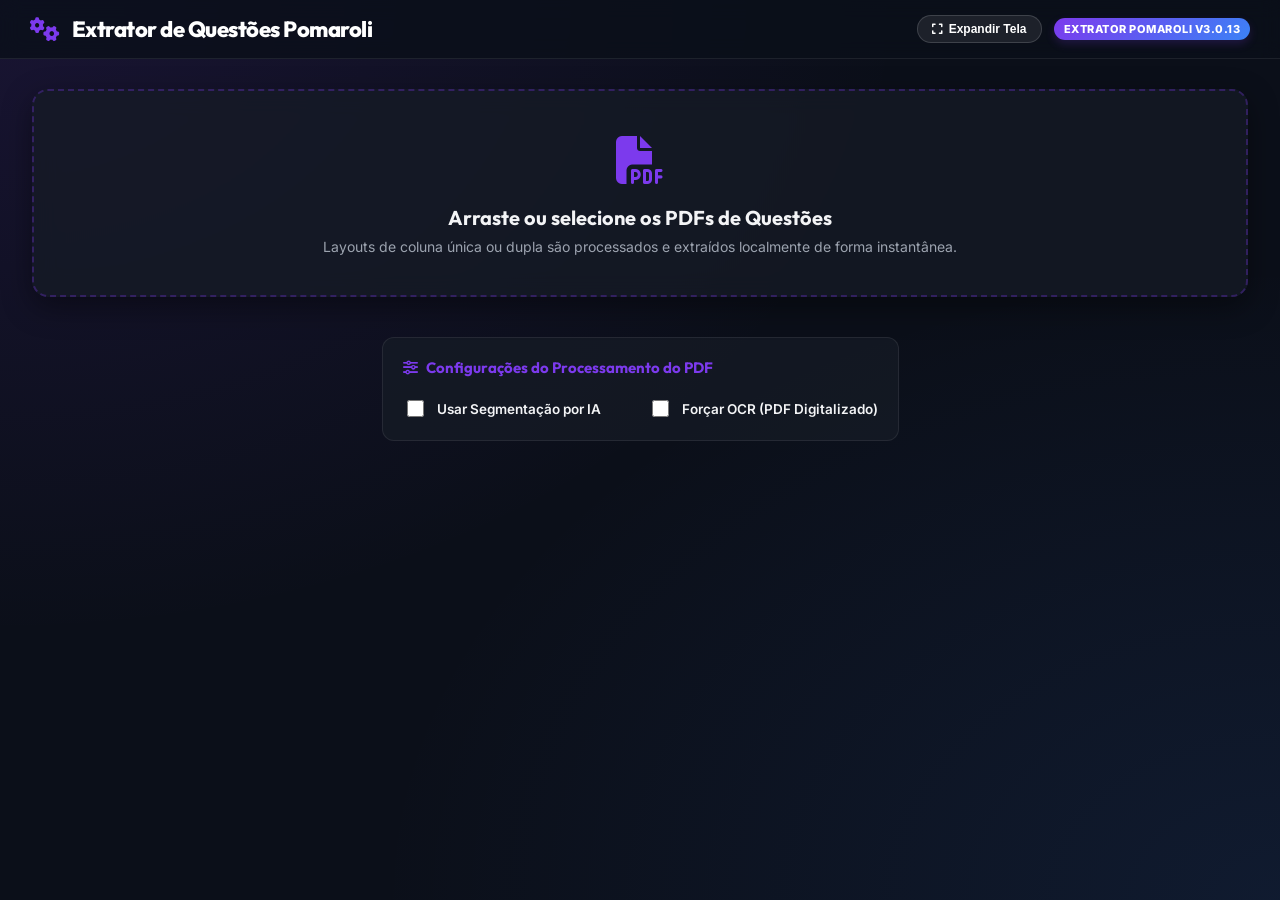
==== commit 601e4ed0: "feat: deterministic word-splitting for joined words in PDF extraction Add separar_palavras_juntas() " ====
--- a/wordpress-plugin/extrator-questoes-wp/index.html
+++ b/wordpress-plugin/extrator-questoes-wp/index.html
@@ -1455,7 +1455,7 @@
             <button id="btn-fullscreen-toggle" onclick="toggleFullscreenApp()" style="background: rgba(255,255,255,0.08); border: 1px solid rgba(255,255,255,0.15); color: #ffffff; padding: 6px 14px; border-radius: 20px; font-size: 12px; font-weight: 600; cursor: pointer; display: flex; align-items: center; gap: 6px; transition: all 0.2s ease;">
                 <i class="fa-solid fa-expand"></i> <span>Expandir Tela</span>
             </button>
-            <span class="header-tag">Extrator Pomaroli v3.0.12</span>
+            <span class="header-tag">Extrator Pomaroli v3.0.13</span>
         </div>
     </header>
     <script>
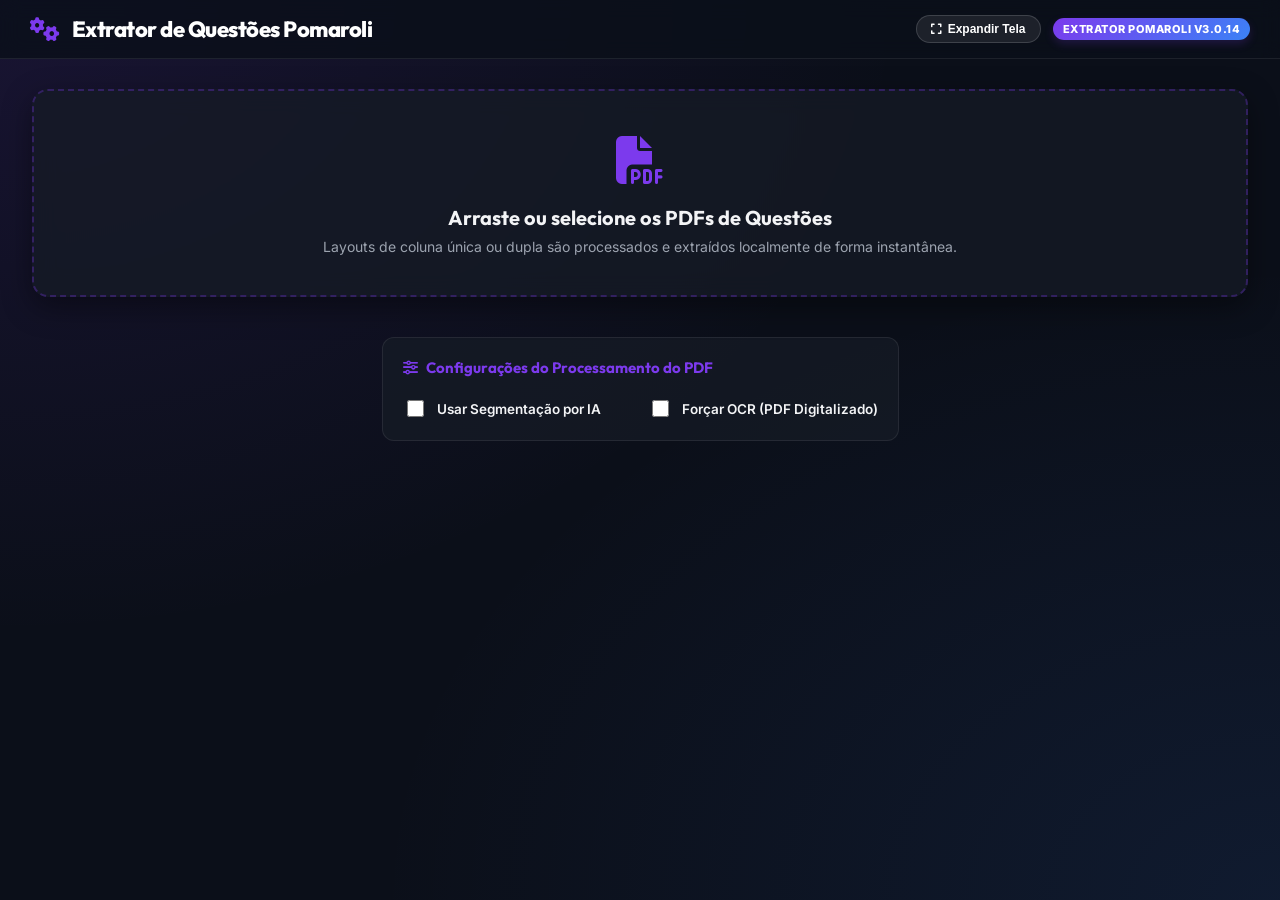
==== commit f882df99: "fix: preview button calling undefined renderEditorPreview() The abrirPreviewEmNovaAba() function cal" ====
--- a/wordpress-plugin/extrator-questoes-wp/index.html
+++ b/wordpress-plugin/extrator-questoes-wp/index.html
@@ -1455,7 +1455,7 @@
             <button id="btn-fullscreen-toggle" onclick="toggleFullscreenApp()" style="background: rgba(255,255,255,0.08); border: 1px solid rgba(255,255,255,0.15); color: #ffffff; padding: 6px 14px; border-radius: 20px; font-size: 12px; font-weight: 600; cursor: pointer; display: flex; align-items: center; gap: 6px; transition: all 0.2s ease;">
                 <i class="fa-solid fa-expand"></i> <span>Expandir Tela</span>
             </button>
-            <span class="header-tag">Extrator Pomaroli v3.0.13</span>
+            <span class="header-tag">Extrator Pomaroli v3.0.14</span>
         </div>
     </header>
     <script>
@@ -3162,7 +3162,7 @@
                 mostrarAlerta("Selecione uma questao primeiro para visualizar.", "error");
                 return;
             }
-            renderEditorPreview(questoes[questaoAtivaIdx]);
+            atualizarPreview();
             var pc = document.getElementById("editor-preview-container");
             if (!pc || !pc.innerHTML.trim()) {
                 mostrarAlerta("Erro ao gerar pre-visualizacao.", "error");
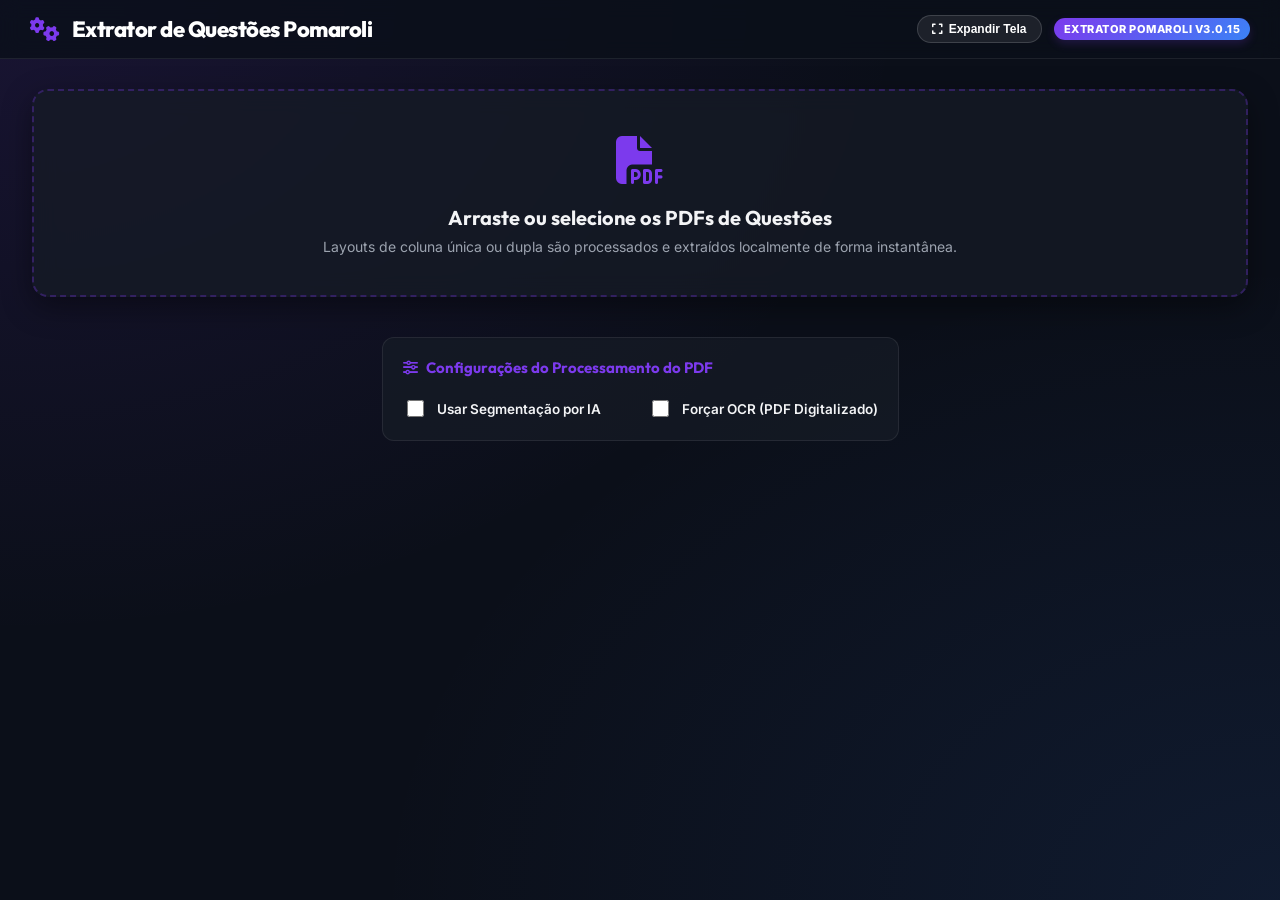
==== commit 6125cc67: "v3.0.15: Adiciona persistencia de lotes no servidor, auto-recuperacao de estado e painel de Lotes Re" ====
--- a/wordpress-plugin/extrator-questoes-wp/index.html
+++ b/wordpress-plugin/extrator-questoes-wp/index.html
@@ -1,4 +1,4 @@
-﻿<!DOCTYPE html>
+<!DOCTYPE html>
 <html lang="pt-BR">
 <head>
     <meta charset="UTF-8">
@@ -1455,7 +1455,7 @@
             <button id="btn-fullscreen-toggle" onclick="toggleFullscreenApp()" style="background: rgba(255,255,255,0.08); border: 1px solid rgba(255,255,255,0.15); color: #ffffff; padding: 6px 14px; border-radius: 20px; font-size: 12px; font-weight: 600; cursor: pointer; display: flex; align-items: center; gap: 6px; transition: all 0.2s ease;">
                 <i class="fa-solid fa-expand"></i> <span>Expandir Tela</span>
             </button>
-            <span class="header-tag">Extrator Pomaroli v3.0.14</span>
+            <span class="header-tag">Extrator Pomaroli v3.0.15</span>
         </div>
     </header>
     <script>
@@ -1605,6 +1605,25 @@
                 </div>
             </div>
             <div id="wp-history-list" class="batch-files-list">
+                <!-- Gerado Dinamicamente -->
+            </div>
+        </div>
+
+        <!-- PAINEL DE HISTÓRICO DE LOTES DO SERVIDOR -->
+        <div id="server-history-panel" class="batch-tracking-panel" style="display: none; border-color: rgba(96, 165, 250, 0.3); margin-top: 20px;">
+            <div class="batch-header">
+                <div class="batch-header-left">
+                    <i class="fa-solid fa-server" style="color: #60a5fa; font-size: 20px;"></i>
+                    <div>
+                        <h3 style="margin: 0; font-family: var(--font-outfit); font-size: 16px; font-weight: 700;">Lotes Recentes no Servidor</h3>
+                        <span style="font-size: 12px; color: var(--text-muted);">PDFs e lotes processados no servidor Flask</span>
+                    </div>
+                </div>
+                <button onclick="carregarHistoricoServidor()" title="Atualizar lista de lotes" style="background: rgba(255,255,255,0.08); border: 1px solid rgba(255,255,255,0.15); color: #fff; padding: 5px 12px; border-radius: 6px; font-size: 12px; font-weight: 600; cursor: pointer; display: flex; align-items: center; gap: 6px;">
+                    <i class="fa-solid fa-rotate-right"></i> Atualizar
+                </button>
+            </div>
+            <div id="server-history-list" class="batch-files-list" style="margin-top: 15px;">
                 <!-- Gerado Dinamicamente -->
             </div>
         </div>
@@ -2183,6 +2202,7 @@
                         
                         showBatchTrackingPanel(data.batch_id);
                         startBatchPolling(data.batch_id);
+                        carregarHistoricoServidor();
                     }
                 } catch (err) {
                     clearTimeout(timerId);
@@ -2366,6 +2386,8 @@
                 mostrarAlerta(`${questoes.length} questões carregadas de ${data.concluidos} PDFs!`, "success");
                 
                 salvarLoteNoWordPress(currentBatchId, questoes, data.arquivos && data.arquivos[0] ? data.arquivos[0].filename : '');
+                salvarQuestoesLocal();
+                carregarHistoricoServidor();
                 
                 localStorage.removeItem('extrator_active_batch_id');
                 currentBatchId = null;
@@ -2376,10 +2398,177 @@
             }
         }
         
+        let serverLotesCache = [];
+
+        function salvarQuestoesLocal() {
+            if (questoes && questoes.length > 0) {
+                try {
+                    localStorage.setItem('extrator_saved_questoes', JSON.stringify(questoes));
+                } catch (e) {
+                    console.warn('[LocalStorage] Falha ao salvar questões:', e);
+                }
+            }
+        }
+
+        async function carregarHistoricoServidor() {
+            try {
+                const response = await fetch((window.API_BASE_URL || '') + '/api/lote/listar');
+                const data = await response.json();
+                if (data.lotes && Array.isArray(data.lotes)) {
+                    serverLotesCache = data.lotes;
+                    const panel = document.getElementById('server-history-panel');
+                    const list = document.getElementById('server-history-list');
+                    if (panel && list) {
+                        if (data.lotes.length === 0) {
+                            panel.style.display = 'none';
+                            return;
+                        }
+                        
+                        list.innerHTML = data.lotes.slice().reverse().map(l => {
+                            const nomesPdf = l.arquivos && l.arquivos.length > 0
+                                ? l.arquivos.map(a => a.filename).join(', ')
+                                : `Lote #${l.batch_id}`;
+                                
+                            const statusClass = `batch-status-${l.status}`;
+                            const statusLabel = l.status === 'concluido' ? 'Concluído' :
+                                               l.status === 'processando' ? 'Processando' :
+                                               l.status === 'na_fila' ? 'Na Fila' : l.status;
+                                               
+                            return `
+                                <div class="batch-file-row" style="flex-wrap: wrap; gap: 10px; padding: 12px; border-bottom: 1px solid rgba(255,255,255,0.06);">
+                                    <div style="flex: 1; min-width: 200px;">
+                                        <div style="font-weight: 700; font-size: 13.5px; color: #fff; display: flex; align-items: center; gap: 6px;">
+                                            <i class="fa-solid fa-file-pdf" style="color: var(--primary);"></i>
+                                            <span>${nomesPdf}</span>
+                                        </div>
+                                        <div style="font-size: 12px; color: var(--text-muted); margin-top: 4px;">
+                                            Lote #${l.batch_id} — ${l.total_arquivos} PDF(s) — <strong>${l.total_questoes_extraidas} questões</strong>
+                                        </div>
+                                    </div>
+                                    <div style="display: flex; align-items: center; gap: 8px;">
+                                        <span class="batch-status-badge ${statusClass}">${statusLabel}</span>
+                                        ${l.total_questoes_extraidas > 0 ? `
+                                            <button onclick="carregarLoteServidor('${l.batch_id}', false)" class="btn-view-results" style="padding: 5px 12px; font-size: 12px; border-radius: 6px; display: inline-flex;">
+                                                <i class="fa-solid fa-eye"></i> Ver Questões
+                                            </button>
+                                            <button onclick="carregarLoteServidor('${l.batch_id}', true)" class="btn-start-batch" style="padding: 5px 12px; font-size: 12px; border-radius: 6px; background: rgba(16, 185, 129, 0.15); border: 1px solid rgba(16, 185, 129, 0.4); color: #34d399; display: inline-flex;" title="Adicionar estas questões às questões já abertas">
+                                                <i class="fa-solid fa-plus"></i> Mesclar
+                                            </button>
+                                        ` : (l.status === 'processando' || l.status === 'na_fila') ? `
+                                            <button onclick="acompanharLoteServidor('${l.batch_id}')" class="btn-view-results" style="padding: 5px 12px; font-size: 12px; border-radius: 6px; display: inline-flex;">
+                                                <i class="fa-solid fa-spinner fa-spin"></i> Acompanhar
+                                            </button>
+                                        ` : ''}
+                                        <button onclick="excluirLoteServidor('${l.batch_id}')" style="background: rgba(239,68,68,0.1); border: 1px solid rgba(239,68,68,0.3); color: #f87171; padding: 5px 10px; border-radius: 6px; cursor: pointer; font-size: 12px;" title="Excluir lote do servidor">
+                                            <i class="fa-solid fa-trash"></i>
+                                        </button>
+                                    </div>
+                                </div>
+                            `;
+                        }).join('');
+                        panel.style.display = 'block';
+                    }
+                }
+            } catch (err) {
+                console.error("Erro ao carregar historico do servidor:", err);
+            }
+        }
+
+        async function carregarLoteServidor(batchId, mesclar = false) {
+            exibirLoader(true, "Carregando questões do lote no servidor...");
+            try {
+                const response = await fetch((window.API_BASE_URL || '') + `/api/lote/status/${batchId}?incluir_questoes=true`);
+                const data = await response.json();
+                
+                let novasQuestoes = [];
+                if (data.arquivos) {
+                    data.arquivos.forEach(arq => {
+                        if (arq.questoes && arq.questoes.length > 0) {
+                            novasQuestoes = novasQuestoes.concat(arq.questoes);
+                        }
+                    });
+                }
+                
+                exibirLoader(false);
+                
+                if (novasQuestoes.length === 0) {
+                    mostrarAlerta("Nenhuma questão foi encontrada neste lote.", "warning");
+                    return;
+                }
+                
+                if (mesclar && questoes.length > 0) {
+                    const offset = questoes.length;
+                    novasQuestoes.forEach((q, idx) => {
+                        q.Numero = offset + idx + 1;
+                    });
+                    questoes = questoes.concat(novasQuestoes);
+                    mostrarAlerta(`${novasQuestoes.length} questões mescladas com sucesso! Total: ${questoes.length}`, "success");
+                } else {
+                    questoes = novasQuestoes;
+                    mostrarAlerta(`${questoes.length} questões do Lote #${batchId} carregadas!`, "success");
+                }
+                
+                salvarQuestoesLocal();
+                
+                document.getElementById('upload-box').style.display = 'none';
+                document.getElementById('batch-tracking-panel').style.display = 'none';
+                document.getElementById('parser-config-card').style.display = 'none';
+                document.getElementById('workspace').style.display = 'grid';
+                
+                renderizarInterface();
+            } catch (err) {
+                exibirLoader(false);
+                mostrarAlerta("Erro ao carregar questões do lote.", "error");
+            }
+        }
+
+        function acompanharLoteServidor(batchId) {
+            currentBatchId = batchId;
+            localStorage.setItem('extrator_active_batch_id', batchId);
+            showBatchTrackingPanel(batchId);
+            startBatchPolling(batchId);
+        }
+
+        async function excluirLoteServidor(batchId) {
+            if (!confirm(`Deseja excluir o lote #${batchId} do servidor? Esta ação não afetará suas questões abertas.`)) return;
+            try {
+                const response = await fetch((window.API_BASE_URL || '') + `/api/lote/excluir/${batchId}`, { method: 'POST' });
+                const data = await response.json();
+                if (data.mensagem) {
+                    mostrarAlerta(data.mensagem, "success");
+                    if (currentBatchId === batchId) {
+                        currentBatchId = null;
+                        localStorage.removeItem('extrator_active_batch_id');
+                        document.getElementById('batch-tracking-panel').style.display = 'none';
+                    }
+                    carregarHistoricoServidor();
+                } else {
+                    mostrarAlerta(data.erro || "Erro ao excluir lote", "error");
+                }
+            } catch (e) {
+                mostrarAlerta("Erro de rede ao excluir lote.", "error");
+            }
+        }
+
         async function recuperarLoteAtivo() {
-            if (!currentBatchId) return;
-            
             try {
+                // 1. Atualiza lista de lotes no servidor
+                await carregarHistoricoServidor();
+                
+                // 2. Verifica se há algum lote em processamento no servidor
+                if (serverLotesCache && serverLotesCache.length > 0) {
+                    const loteEmAndamento = serverLotesCache.find(l => l.status === 'processando' || l.status === 'na_fila');
+                    if (loteEmAndamento) {
+                        currentBatchId = loteEmAndamento.batch_id;
+                        localStorage.setItem('extrator_active_batch_id', currentBatchId);
+                    }
+                }
+
+                if (!currentBatchId) {
+                    recuperarQuestoesSalvasLocal();
+                    return;
+                }
+            
                 const response = await fetch((window.API_BASE_URL || '') + `/api/lote/status/${currentBatchId}`);
                 const data = await response.json();
                 
@@ -2389,6 +2578,7 @@
                     if (!carregouWP) {
                         localStorage.removeItem('extrator_active_batch_id');
                         currentBatchId = null;
+                        recuperarQuestoesSalvasLocal();
                     }
                     return;
                 }
@@ -2401,6 +2591,13 @@
                     if (data.status === 'concluido' && data.total_questoes_extraidas > 0) {
                         document.getElementById('btn-view-results').style.display = 'flex';
                         document.getElementById('btn-cancel-batch').style.display = 'none';
+                        
+                        // Se não tem questões ativas, carrega as prontas automaticamente!
+                        if (questoes.length === 0) {
+                            visualizarResultadosLote();
+                        }
+                    } else {
+                        recuperarQuestoesSalvasLocal();
                     }
                 } else {
                     startBatchPolling(currentBatchId);
@@ -2411,6 +2608,27 @@
                 if (!carregouWP) {
                     localStorage.removeItem('extrator_active_batch_id');
                     currentBatchId = null;
+                    recuperarQuestoesSalvasLocal();
+                }
+            }
+        }
+
+        function recuperarQuestoesSalvasLocal() {
+            const saved = localStorage.getItem('extrator_saved_questoes');
+            if (saved && questoes.length === 0) {
+                try {
+                    const parsed = JSON.parse(saved);
+                    if (Array.isArray(parsed) && parsed.length > 0) {
+                        questoes = parsed;
+                        document.getElementById('upload-box').style.display = 'none';
+                        document.getElementById('batch-tracking-panel').style.display = 'none';
+                        document.getElementById('parser-config-card').style.display = 'none';
+                        document.getElementById('workspace').style.display = 'grid';
+                        renderizarInterface();
+                        mostrarAlerta(`${questoes.length} questões prontas restauradas da sua sessão!`, "success");
+                    }
+                } catch (e) {
+                    console.error("Erro ao recuperar questões salvas:", e);
                 }
             }
         }
@@ -2797,6 +3015,7 @@
 
         // 3. Renderiza o Grid de Questões e Gabaritos
         function renderizarInterface() {
+            salvarQuestoesLocal();
             // Oculta upload e exibe área de trabalho
             document.getElementById('upload-box').style.display = 'none';
             document.getElementById('workspace').style.display = 'grid';
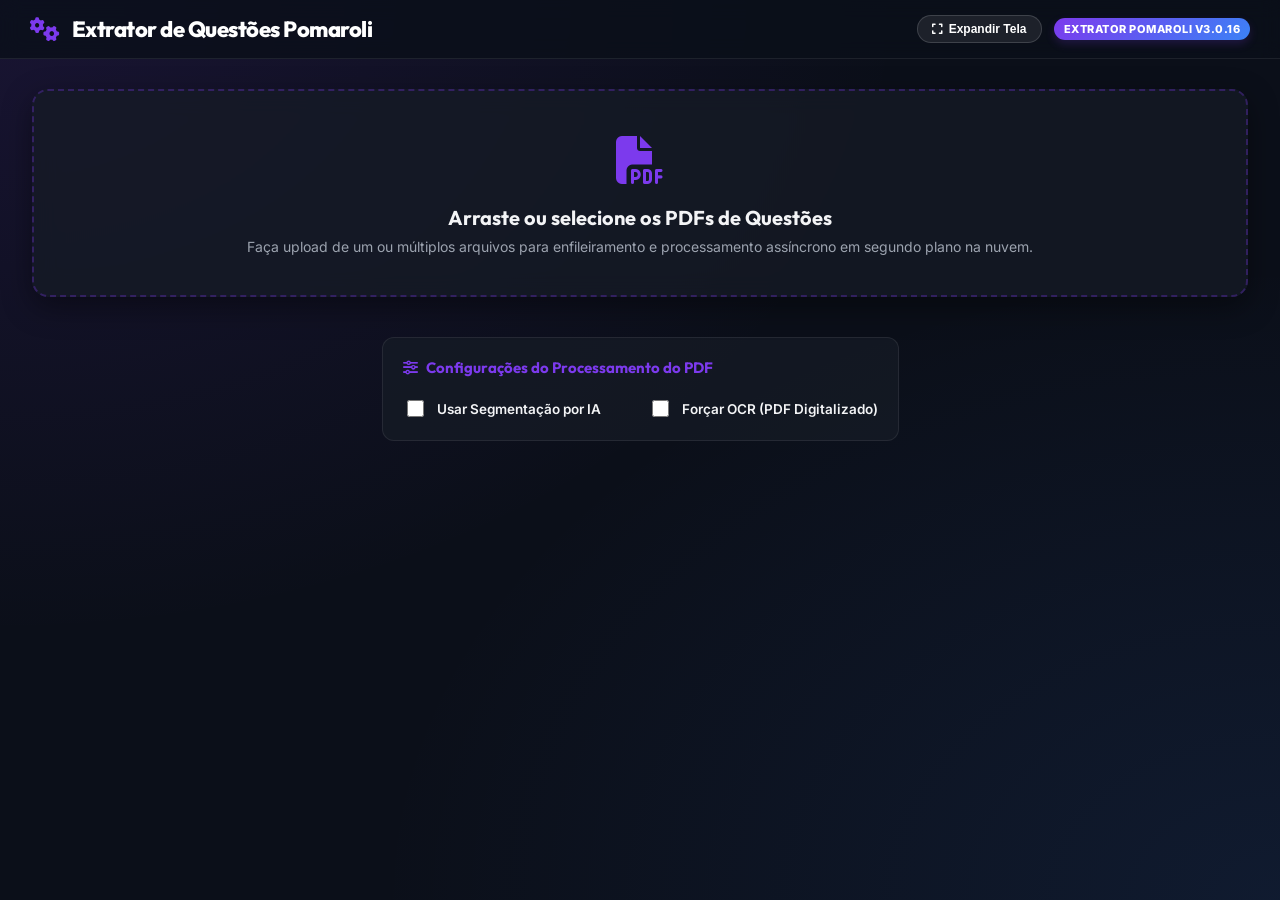
==== commit 1572cc06: "feat: migracao para processamento em segundo plano e fila visual no shortcode v3.0.16" ====
--- a/wordpress-plugin/extrator-questoes-wp/index.html
+++ b/wordpress-plugin/extrator-questoes-wp/index.html
@@ -1455,7 +1455,7 @@
             <button id="btn-fullscreen-toggle" onclick="toggleFullscreenApp()" style="background: rgba(255,255,255,0.08); border: 1px solid rgba(255,255,255,0.15); color: #ffffff; padding: 6px 14px; border-radius: 20px; font-size: 12px; font-weight: 600; cursor: pointer; display: flex; align-items: center; gap: 6px; transition: all 0.2s ease;">
                 <i class="fa-solid fa-expand"></i> <span>Expandir Tela</span>
             </button>
-            <span class="header-tag">Extrator Pomaroli v3.0.15</span>
+            <span class="header-tag">Extrator Pomaroli v3.0.16</span>
         </div>
     </header>
     <script>
@@ -1482,7 +1482,7 @@
                 <i class="fa-solid fa-file-pdf"></i>
             </div>
             <h2>Arraste ou selecione os PDFs de Questões</h2>
-            <p>Layouts de coluna única ou dupla são processados e extraídos localmente de forma instantânea.</p>
+            <p>Faça upload de um ou múltiplos arquivos para enfileiramento e processamento assíncrono em segundo plano na nuvem.</p>
             <input type="file" id="questoes_pdf_input" class="upload-input" accept=".pdf" multiple onchange="handleFilesSelection(event.target.files)" style="display: none;">
             
             <!-- Lista de Arquivos Selecionados -->
@@ -1496,7 +1496,7 @@
                 </div>
                 <button id="btn-start-batch" class="btn-start-batch" onclick="iniciarLote()" disabled>
                     <i class="fa-solid fa-rocket"></i>
-                    <span>Iniciar Extração</span>
+                    <span>Iniciar Extração em Segundo Plano</span>
                 </button>
             </div>
         </section>
@@ -1542,22 +1542,25 @@
             </div>
         </div>
 
-        <!-- FASE 1.5: PAINEL DE ACOMPANHAMENTO DO LOTE -->
+        <!-- FASE 1.5: DASHBOARD DA FILA E PRODUÇÃO (PROCESSAMENTO EM SEGUNDO PLANO) -->
         <div id="batch-tracking-panel" class="batch-tracking-panel">
 
             <div class="batch-header">
                 <div class="batch-header-left">
-                    <i class="fa-solid fa-layer-group" style="color: var(--primary); font-size: 20px;"></i>
+                    <i class="fa-solid fa-layer-group" style="color: var(--primary); font-size: 22px;"></i>
                     <div>
-                        <h3 style="margin: 0; font-family: var(--font-outfit); font-size: 16px; font-weight: 700;">Acompanhamento do Lote</h3>
+                        <h3 style="margin: 0; font-family: var(--font-outfit); font-size: 17px; font-weight: 700; display: flex; align-items: center; gap: 8px;">
+                            <span>Painel da Fila e Produção</span>
+                            <span style="font-size: 11px; background: rgba(59,130,246,0.2); border: 1px solid rgba(59,130,246,0.4); color: #60a5fa; padding: 2px 8px; border-radius: 12px;">Nuvem Assíncrona</span>
+                        </h3>
                         <span id="batch-id-display" class="batch-id-badge" style="margin-top: 4px; display: inline-block;"></span>
                     </div>
                 </div>
                 <span id="batch-status-badge" class="batch-status-badge"></span>
             </div>
 
-            <!-- Resumo do Lote -->
-            <div class="batch-summary">
+            <!-- Resumo e Estatísticas da Fila -->
+            <div class="batch-summary" style="grid-template-columns: repeat(4, 1fr);">
                 <div class="batch-summary-item">
                     <div class="batch-summary-value" id="batch-total-files">0</div>
                     <div class="batch-summary-label">Total de PDFs</div>
@@ -1567,28 +1570,46 @@
                     <div class="batch-summary-label">Concluídos</div>
                 </div>
                 <div class="batch-summary-item">
+                    <div class="batch-summary-value" id="batch-failed-files" style="color: #f87171;">0</div>
+                    <div class="batch-summary-label">Com Erro</div>
+                </div>
+                <div class="batch-summary-item">
                     <div class="batch-summary-value" id="batch-total-questions" style="color: #60a5fa;">0</div>
                     <div class="batch-summary-label">Questões Extraídas</div>
                 </div>
             </div>
 
-            <!-- Lista de Arquivos do Lote -->
+            <!-- Barra de Progresso Real Percentual -->
+            <div style="margin-bottom: 20px;">
+                <div style="display: flex; justify-content: space-between; align-items: center; font-size: 12.5px; font-weight: 700; margin-bottom: 6px; color: var(--text-muted);">
+                    <span>Progresso da Fila:</span>
+                    <span id="batch-progress-percent" style="color: var(--primary);">0%</span>
+                </div>
+                <div class="progress-bar-bg" style="height: 10px; border-radius: 6px;">
+                    <div id="batch-progress-fill" class="progress-bar-fill" style="width: 0%; height: 100%; border-radius: 6px; transition: width 0.4s ease;"></div>
+                </div>
+            </div>
+
+            <!-- Lista de Arquivos com Status Detalhado -->
             <div id="batch-files-list" class="batch-files-list">
-                <!-- Gerado Dinamicamente -->
+                <!-- Gerado Dinamicamente pelo JS -->
             </div>
 
-            <!-- Barra de Progresso Geral -->
-            <div class="batch-loading-bar" id="batch-loading-bar">
+            <!-- Indicador Animado quando processando -->
+            <div class="batch-loading-bar" id="batch-loading-bar" style="margin-top: 15px;">
                 <div class="batch-loading-bar-fill"></div>
             </div>
 
             <!-- Ações do Lote -->
             <div class="batch-actions">
                 <button id="btn-cancel-batch" class="btn-cancel-batch" onclick="cancelarLote()">
-                    <i class="fa-solid fa-times"></i> Cancelar Lote
+                    <i class="fa-solid fa-times"></i> Cancelar Fila
+                </button>
+                <button id="btn-retry-batch" class="btn-cancel-batch" onclick="tentarNovamenteLote()" style="display: none; background: rgba(245,158,11,0.15); border-color: rgba(245,158,11,0.4); color: #fbbf24;">
+                    <i class="fa-solid fa-rotate-right"></i> Tentar Novamente
                 </button>
                 <button id="btn-view-results" class="btn-view-results" onclick="visualizarResultadosLote()" style="display: none;">
-                    <i class="fa-solid fa-eye"></i> Ver Questões Extraídas
+                    <i class="fa-solid fa-eye"></i> Visualizar Questões Extraídas
                 </button>
             </div>
         </div>
@@ -2163,23 +2184,18 @@
             formData.append('model', model);
             formData.append('endpoint', endpoint);
             formData.append('usar_ocr', usarOcr);
-            const wpUrl = window.location.origin || window.location.protocol + '//' + window.location.hostname || 'https://extrator.pomaroli.com.br';
-            formData.append('wp_site_url', wpUrl);
-
-            // Retry com timeout para cold start do Render
-            const MAX_TENTATIVAS = 3;
-            const TIMEOUT_MS = 120000; // 120s por tentativa (Render cold start pode demorar)
+            const wpUrl = window.location.origin || window.location.protocol + '            const TIMEOUT_MS = 120000; // 120s por tentativa (Render cold start)
 
             async function enviarLoteComRetry(tentativa) {
                 exibirLoader(true, tentativa === 1
-                    ? `Enviando ${selectedFiles.length} PDF${selectedFiles.length > 1 ? 's' : ''} para processamento...`
-                    : `Acordando servidor (tentativa ${tentativa}/${MAX_TENTATIVAS})... Pode levar até 60s.`);
+                    ? `Enviando ${selectedFiles.length} PDF${selectedFiles.length > 1 ? 's' : ''} para a fila em segundo plano...`
+                    : `Acordando servidor no Render (tentativa ${tentativa}/${MAX_TENTATIVAS})... Pode levar até 60s.`);
 
                 const controller = new AbortController();
                 const timerId = setTimeout(() => controller.abort(), TIMEOUT_MS);
 
                 try {
-                    const response = await fetch((window.API_BASE_URL || '') + '/api/lote/upload', {
+                    const response = await fetch((window.API_BASE_URL || '') + '/api/upload-pdf', {
                         method: 'POST',
                         body: formData,
                         signal: controller.signal
@@ -2191,17 +2207,17 @@
                     if (data.erro) {
                         mostrarAlerta(data.erro, "error");
                     } else {
-                        currentBatchId = data.batch_id;
+                        currentBatchId = data.task_id || data.batch_id;
                         localStorage.setItem('extrator_active_batch_id', currentBatchId);
                         
-                        mostrarAlerta(data.mensagem, "success");
-                        dispararNotificacao("Lote Iniciado", `${selectedFiles.length} PDFs enviados para processamento!`);
+                        mostrarAlerta(data.mensagem || `Upload concluído! Tarefa #${currentBatchId} na fila.`, "success");
+                        dispararNotificacao("Fila Iniciada", `${selectedFiles.length} PDF(s) enviados para processamento em segundo plano!`);
                         
                         selectedFiles = [];
                         renderFileList();
                         
-                        showBatchTrackingPanel(data.batch_id);
-                        startBatchPolling(data.batch_id);
+                        showBatchTrackingPanel(currentBatchId);
+                        startBatchPolling(currentBatchId);
                         carregarHistoricoServidor();
                     }
                 } catch (err) {
@@ -2212,12 +2228,12 @@
                         return enviarLoteComRetry(tentativa + 1);
                     }
                     exibirLoader(false);
-                    let msgErro = "Erro de rede ao enviar lote para processamento.";
+                    let msgErro = "Erro de rede ao enviar PDFs para a fila de processamento.";
                     if (err.name === 'AbortError') {
                         msgErro = "O servidor demorou demais para responder (timeout). O Render pode estar hibernando, tente novamente em alguns segundos.";
                     }
                     mostrarAlerta(msgErro, "error");
-                    console.error("Erro no upload do lote:", err);
+                    console.error("Erro no upload para a fila:", err);
                 }
             }
 
@@ -2227,7 +2243,7 @@
         function showBatchTrackingPanel(batchId) {
             const panel = document.getElementById('batch-tracking-panel');
             panel.style.display = 'block';
-            document.getElementById('batch-id-display').textContent = `Lote #${batchId}`;
+            document.getElementById('batch-id-display').textContent = `Tarefa #${batchId}`;
             
             panel.scrollIntoView({ behavior: 'smooth', block: 'start' });
         }
@@ -2237,27 +2253,31 @@
                 clearInterval(batchPollingInterval);
             }
             
+            // Polling assíncrono a cada 3 segundos (respeita fechamento de aba)
             batchPollingInterval = setInterval(async () => {
                 try {
-                    const response = await fetch((window.API_BASE_URL || '') + `/api/lote/status/${batchId}`);
+                    const response = await fetch((window.API_BASE_URL || '') + `/api/tasks/${batchId}`);
                     const data = await response.json();
                     
                     updateBatchTrackingUI(data);
                     
-                    if (data.status === 'concluido' || data.status === 'cancelado') {
+                    const isDone = data.status === 'completed' || data.status === 'concluido' || data.status === 'canceled' || data.status === 'failed' || data.status === 'erro';
+                    if (isDone) {
                         clearInterval(batchPollingInterval);
                         batchPollingInterval = null;
                         
                         document.getElementById('batch-loading-bar').style.display = 'none';
                         
-                        if (data.status === 'concluido' && data.total_questoes_extraidas > 0) {
+                        const totalQuest = data.total_questoes_extraidas || 0;
+                        if ((data.status === 'completed' || data.status === 'concluido') && totalQuest > 0) {
                             document.getElementById('btn-view-results').style.display = 'flex';
                             document.getElementById('btn-cancel-batch').style.display = 'none';
-                            dispararNotificacao("Lote Concluído", `${data.total_questoes_extraidas} questões foram extraídas com sucesso!`);
-
-                            // Auto-salva no WordPress quando lote conclui
+                            document.getElementById('btn-retry-batch').style.display = 'none';
+                            dispararNotificacao("Processamento Concluído!", `${totalQuest} questões extraídas com sucesso!`);
+
+                            // Auto-salva no WordPress quando concluído
                             try {
-                                const fullResp = await fetch((window.API_BASE_URL || '') + `/api/lote/status/${batchId}?incluir_questoes=true`);
+                                const fullResp = await fetch((window.API_BASE_URL || '') + `/api/tasks/${batchId}?incluir_questoes=true`);
                                 const fullData = await fullResp.json();
                                 let allQuestoes = [];
                                 if (fullData.arquivos) {
@@ -2274,71 +2294,144 @@
                             } catch (e) {
                                 console.error('[WP Persist] Erro ao auto-salvar lote concluído:', e);
                             }
+                        } else if (data.failed_files > 0 || data.erros > 0) {
+                            document.getElementById('btn-retry-batch').style.display = 'inline-flex';
                         }
                     }
                 } catch (err) {
-                    console.error("Erro ao consultar status do lote:", err);
-                }
-            }, 2000);
+                    console.error("Erro no polling da tarefa:", err);
+                }
+            }, 3000);
         }
         
         function updateBatchTrackingUI(data) {
             const statusBadge = document.getElementById('batch-status-badge');
-            statusBadge.className = `batch-status-badge batch-status-${data.status}`;
+            const stdStatus = data.status || data.raw_status || 'queued';
+            
+            const statusClassMap = {
+                'queued': 'na_fila',
+                'na_fila': 'na_fila',
+                'processing': 'processando',
+                'processando': 'processando',
+                'completed': 'concluido',
+                'concluido': 'concluido',
+                'canceled': 'cancelado',
+                'cancelado': 'cancelado',
+                'failed': 'erro',
+                'erro': 'erro'
+            };
+            
+            const rawClass = statusClassMap[stdStatus] || 'na_fila';
+            statusBadge.className = `batch-status-badge batch-status-${rawClass}`;
             
             const statusLabels = {
+                'queued': 'Na Fila',
                 'na_fila': 'Na Fila',
-                'processando': 'Processando',
+                'processing': 'Processando...',
+                'processando': 'Processando...',
+                'completed': 'Concluído',
                 'concluido': 'Concluído',
-                'cancelado': 'Cancelado'
+                'canceled': 'Cancelado',
+                'cancelado': 'Cancelado',
+                'failed': 'Erro na Fila',
+                'erro': 'Erro na Fila'
             };
-            statusBadge.textContent = statusLabels[data.status] || data.status;
-            
-            document.getElementById('batch-total-files').textContent = data.total_arquivos;
-            document.getElementById('batch-completed-files').textContent = data.concluidos;
-            document.getElementById('batch-total-questions').textContent = data.total_questoes_extraidas;
+            statusBadge.textContent = statusLabels[stdStatus] || stdStatus;
+            
+            const totalFiles = data.total_files || data.total_arquivos || 0;
+            const completedFiles = data.completed_files !== undefined ? data.completed_files : data.concluidos || 0;
+            const failedFiles = data.failed_files !== undefined ? data.failed_files : data.erros || 0;
+            const totalQuestions = data.total_questoes_extraidas || 0;
+            
+            document.getElementById('batch-total-files').textContent = totalFiles;
+            document.getElementById('batch-completed-files').textContent = completedFiles;
+            document.getElementById('batch-failed-files').textContent = failedFiles;
+            document.getElementById('batch-total-questions').textContent = totalQuestions;
+            
+            // Barra de Progresso Percentual
+            const pct = data.progress_pct !== undefined ? data.progress_pct : (totalFiles > 0 ? Math.round(((completedFiles + failedFiles) / totalFiles) * 100) : 0);
+            document.getElementById('batch-progress-percent').textContent = `${pct}%`;
+            document.getElementById('batch-progress-fill').style.width = `${pct}%`;
+            
+            // Botão tentar novamente visível se houver erros
+            if (failedFiles > 0) {
+                document.getElementById('btn-retry-batch').style.display = 'inline-flex';
+            } else {
+                document.getElementById('btn-retry-batch').style.display = 'none';
+            }
             
             const filesList = document.getElementById('batch-files-list');
-            filesList.innerHTML = data.arquivos.map(arq => {
-                const statusIcons = {
-                    'pendente': 'fa-clock',
-                    'processando': 'fa-spinner fa-spin',
-                    'concluido': 'fa-circle-check',
-                    'erro': 'fa-circle-exclamation'
-                };
-                
-                const icon = statusIcons[arq.status] || 'fa-circle';
-                const detail = arq.status === 'processando' ? 'Processando...' :
-                              arq.status === 'concluido' ? `${arq.total_questoes} questões extraídas` :
-                              arq.status === 'erro' ? arq.erro : 'Aguardando...';
-                
-                return `
-                    <div class="batch-file-row">
-                        <div class="batch-file-status-icon batch-file-status-${arq.status}">
-                            <i class="fa-solid ${icon}"></i>
+            if (data.arquivos && Array.isArray(data.arquivos)) {
+                filesList.innerHTML = data.arquivos.map(arq => {
+                    const st = arq.status || 'pendente';
+                    const statusIcons = {
+                        'pendente': 'fa-clock',
+                        'queued': 'fa-clock',
+                        'processando': 'fa-spinner fa-spin',
+                        'processing': 'fa-spinner fa-spin',
+                        'concluido': 'fa-circle-check',
+                        'completed': 'fa-circle-check',
+                        'erro': 'fa-circle-exclamation',
+                        'failed': 'fa-circle-exclamation'
+                    };
+                    
+                    const icon = statusIcons[st] || 'fa-circle';
+                    const stClass = statusClassMap[st] || 'pendente';
+                    const errMsg = arq.error_message || arq.erro;
+                    
+                    const detail = st === 'processando' || st === 'processing' ? 'Extraindo texto e questões em segundo plano...' :
+                                  st === 'concluido' || st === 'completed' ? `${arq.total_questoes} questões extraídas` :
+                                  st === 'erro' || st === 'failed' ? `<span style="color: #f87171;">${errMsg || 'Erro na extração do PDF'}</span>` : 'Aguardando worker...';
+                    
+                    return `
+                        <div class="batch-file-row" style="flex-wrap: wrap;">
+                            <div class="batch-file-status-icon batch-file-status-${stClass}">
+                                <i class="fa-solid ${icon}"></i>
+                            </div>
+                            <div class="batch-file-info" style="flex: 1; min-width: 200px;">
+                                <div class="batch-file-name">${arq.filename}</div>
+                                <div class="batch-file-detail">${detail}</div>
+                            </div>
+                            ${(st === 'concluido' || st === 'completed') ? `<div class="batch-file-questions"><i class="fa-solid fa-check-circle"></i> ${arq.total_questoes} questões</div>` : ''}
                         </div>
-                        <div class="batch-file-info">
-                            <div class="batch-file-name">${arq.filename}</div>
-                            <div class="batch-file-detail">${detail}</div>
-                        </div>
-                        ${arq.status === 'concluido' ? `<div class="batch-file-questions"><i class="fa-solid fa-check-circle"></i> ${arq.total_questoes}</div>` : ''}
-                    </div>
-                `;
-            }).join('');
+                    `;
+                }).join('');
+            }
         }
         
+        async function tentarNovamenteLote() {
+            if (!currentBatchId) return;
+            exibirLoader(true, "Reenfileirando arquivos com erro para nova tentativa...");
+            try {
+                const response = await fetch((window.API_BASE_URL || '') + `/api/tasks/${currentBatchId}/retry`, { method: 'POST' });
+                const data = await response.json();
+                exibirLoader(false);
+                if (data.erro) {
+                    mostrarAlerta(data.erro, "error");
+                } else {
+                    mostrarAlerta(data.mensagem, "success");
+                    document.getElementById('batch-loading-bar').style.display = 'block';
+                    document.getElementById('btn-retry-batch').style.display = 'none';
+                    startBatchPolling(currentBatchId);
+                }
+            } catch (e) {
+                exibirLoader(false);
+                mostrarAlerta("Erro ao tentar reenfileirar tarefa.", "error");
+            }
+        }
+
         async function cancelarLote() {
             if (!currentBatchId) return;
             
-            if (!confirm("Tem certeza que deseja cancelar o processamento deste lote?")) return;
+            if (!confirm("Tem certeza que deseja cancelar a fila de processamento deste lote?")) return;
             
             try {
-                const response = await fetch((window.API_BASE_URL || '') + `/api/lote/cancelar/${currentBatchId}`, {
-                    method: 'POST'
+                const response = await fetch((window.API_BASE_URL || '') + `/api/tasks/${currentBatchId}`, {
+                    method: 'DELETE'
                 });
                 
                 const data = await response.json();
-                mostrarAlerta(data.mensagem, "success");
+                mostrarAlerta(data.mensagem || "Fila cancelada com sucesso.", "success");
                 
                 if (batchPollingInterval) {
                     clearInterval(batchPollingInterval);
@@ -2349,8 +2442,9 @@
                 document.getElementById('batch-status-badge').textContent = 'Cancelado';
                 document.getElementById('batch-loading-bar').style.display = 'none';
                 document.getElementById('btn-cancel-batch').style.display = 'none';
+                document.getElementById('btn-retry-batch').style.display = 'none';
             } catch (err) {
-                mostrarAlerta("Erro ao cancelar lote.", "error");
+                mostrarAlerta("Erro ao cancelar fila.", "error");
             }
         }
         
@@ -2360,15 +2454,17 @@
             exibirLoader(true, "Carregando questões extraídas do lote...");
             
             try {
-                const response = await fetch((window.API_BASE_URL || '') + `/api/lote/status/${currentBatchId}?incluir_questoes=true`);
+                const response = await fetch((window.API_BASE_URL || '') + `/api/tasks/${currentBatchId}?incluir_questoes=true`);
                 const data = await response.json();
                 
                 questoes = [];
-                data.arquivos.forEach(arq => {
-                    if (arq.questoes && arq.questoes.length > 0) {
-                        questoes = questoes.concat(arq.questoes);
-                    }
-                });
+                if (data.arquivos) {
+                    data.arquivos.forEach(arq => {
+                        if (arq.questoes && arq.questoes.length > 0) {
+                            questoes = questoes.concat(arq.questoes);
+                        }
+                    });
+                }
                 
                 exibirLoader(false);
                 
@@ -2383,7 +2479,8 @@
                 document.getElementById('workspace').style.display = 'grid';
                 
                 renderizarInterface();
-                mostrarAlerta(`${questoes.length} questões carregadas de ${data.concluidos} PDFs!`, "success");
+                const totalConcluidos = data.completed_files !== undefined ? data.completed_files : data.concluidos;
+                mostrarAlerta(`${questoes.length} questões carregadas de ${totalConcluidos} PDF(s)!`, "success");
                 
                 salvarLoteNoWordPress(currentBatchId, questoes, data.arquivos && data.arquivos[0] ? data.arquivos[0].filename : '');
                 salvarQuestoesLocal();
@@ -2569,7 +2666,7 @@
                     return;
                 }
             
-                const response = await fetch((window.API_BASE_URL || '') + `/api/lote/status/${currentBatchId}`);
+                const response = await fetch((window.API_BASE_URL || '') + `/api/tasks/${currentBatchId}`);
                 const data = await response.json();
                 
                 if (data.erro) {
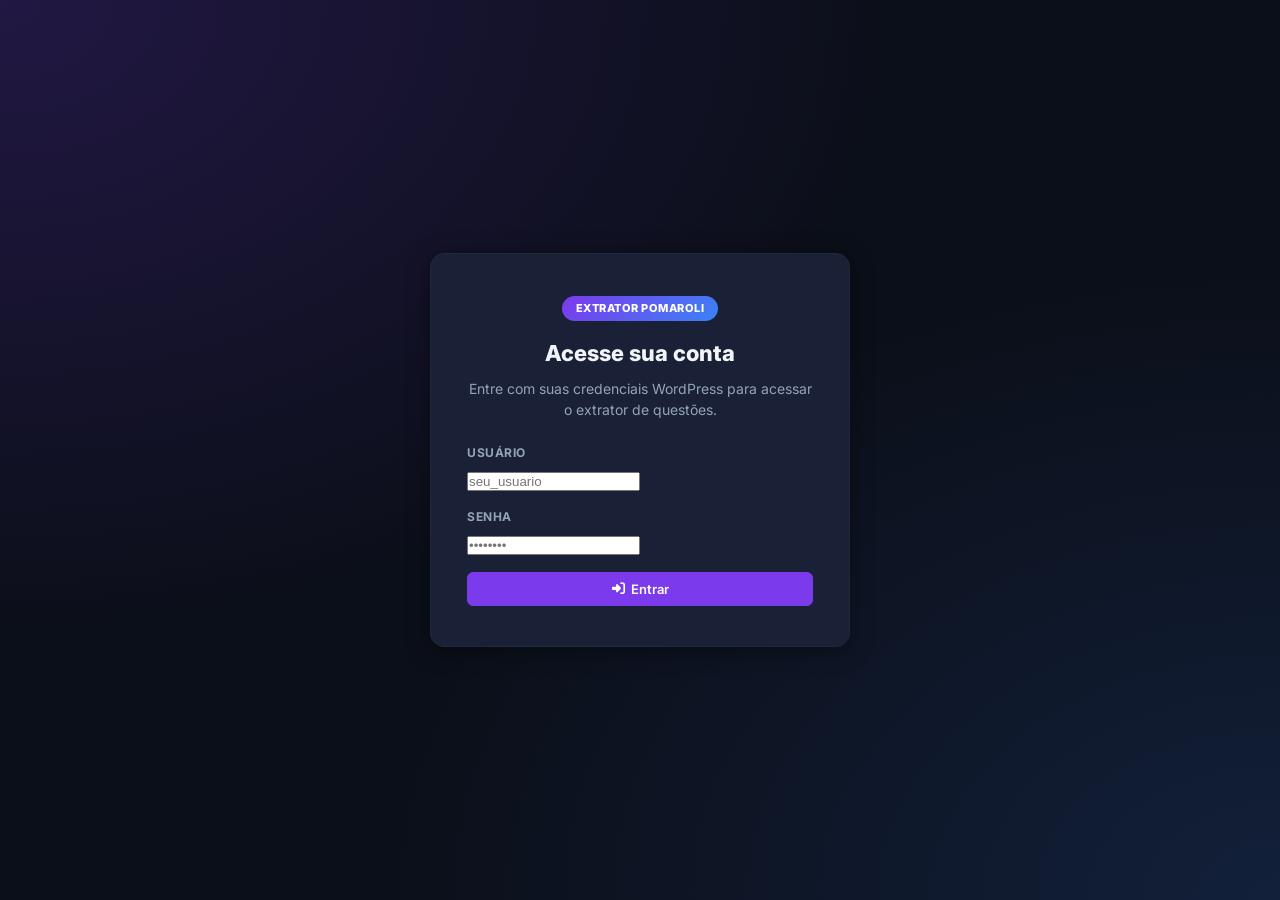
==== commit 03c28fc6: "fix(plugin): v3.3.4 - Injeta APP_CONFIG via wp_localize_script, torna api.js/app.js defensivos e adi" ====
--- a/wordpress-plugin/extrator-questoes-wp/index.html
+++ b/wordpress-plugin/extrator-questoes-wp/index.html
@@ -4,4600 +4,612 @@
     <meta charset="UTF-8">
     <meta name="viewport" content="width=device-width, initial-scale=1.0">
     <title>Extrator de Questões Pomaroli</title>
-    <!-- Google Fonts -->
     <link rel="preconnect" href="https://fonts.googleapis.com">
-    <link rel="preconnect" href="https://fonts.gstatic.com" crossorigin>
-    <link href="https://fonts.googleapis.com/css2?family=Inter:wght@400;500;600;700;800&family=Outfit:wght@500;600;700;800&display=swap" rel="stylesheet">
-    <!-- FontAwesome para Ícones -->
-    <link rel="stylesheet" href="https://cdnjs.cloudflare.com/ajax/libs/font-awesome/6.4.0/css/all.min.css">
-    
-    <style>
-        :root {
-            /* Design System - HSL Tailored Cores Premium */
-            --primary: #7c3aed;
-            --primary-hover: #6d28d9;
-            --bg-body: #0b0f19; /* Fundo Cósmico Escuro Moderno */
-            --bg-card: rgba(22, 27, 38, 0.75); /* Efeito de Vidro */
-            --border-color: rgba(255, 255, 255, 0.08);
-            --text-main: #f3f4f6;
-            --text-muted: #9ca3af;
-            
-            --success: #10b981;
-            --error: #ef4444;
-            --warning: #f59e0b;
-            
-            --font-outfit: 'Outfit', 'Inter', -apple-system, sans-serif;
-            --font-inter: 'Inter', -apple-system, sans-serif;
-            --transition: all 0.3s cubic-bezier(0.4, 0, 0.2, 1);
-            --shadow: 0 10px 30px rgba(0, 0, 0, 0.4);
-            --shadow-lg: 0 20px 40px rgba(0, 0, 0, 0.6);
-        }
-
-        body {
-            margin: 0;
-            padding: 0;
-            background-color: var(--bg-body);
-            background-image: 
-                radial-gradient(at 0% 0%, rgba(124, 58, 237, 0.12) 0px, transparent 50%),
-                radial-gradient(at 100% 100%, rgba(59, 130, 246, 0.1) 0px, transparent 50%);
-            background-attachment: fixed;
-            color: var(--text-main);
-            font-family: var(--font-inter);
-            min-height: 100vh;
-            display: flex;
-            flex-direction: column;
-            box-sizing: border-box;
-        }
-
-        header {
-            background-color: rgba(11, 15, 25, 0.8);
-            backdrop-filter: blur(10px);
-            border-bottom: 1px solid var(--border-color);
-            padding: 15px 30px;
-            display: flex;
-            justify-content: space-between;
-            align-items: center;
-            position: sticky;
-            top: 0;
-            z-index: 100;
-        }
-
-        .header-logo {
-            display: flex;
-            align-items: center;
-            gap: 12px;
-            font-family: var(--font-outfit);
-            font-size: 22px;
-            font-weight: 800;
-            color: #ffffff;
-            letter-spacing: -0.5px;
-        }
-
-        .header-logo i {
-            color: var(--primary);
-            font-size: 24px;
-            animation: pulse-gear 4s infinite linear;
-        }
-
-        @keyframes pulse-gear {
-            from { transform: rotate(0deg); }
-            to { transform: rotate(360deg); }
-        }
-
-        .header-tag {
-            background: linear-gradient(135deg, var(--primary) 0%, #3b82f6 100%);
-            color: #ffffff;
-            font-size: 11px;
-            font-weight: 800;
-            text-transform: uppercase;
-            padding: 4px 10px;
-            border-radius: 12px;
-            letter-spacing: 0.5px;
-            box-shadow: 0 4px 10px rgba(124, 58, 237, 0.2);
-        }
-
-        /* Container Principal */
-        .main-container {
-            max-width: 1500px;
-            width: 95%;
-            margin: 30px auto;
-            flex-grow: 1;
-            display: flex;
-            flex-direction: column;
-            gap: 25px;
-            box-sizing: border-box;
-        }
-
-        /* Área de Upload (Drag & Drop) */
-        .upload-section {
-            background-color: var(--bg-card);
-            border: 2px dashed rgba(124, 58, 237, 0.3);
-            border-radius: 16px;
-            padding: 40px 30px;
-            text-align: center;
-            cursor: pointer;
-            transition: var(--transition);
-            backdrop-filter: blur(12px);
-            box-shadow: var(--shadow);
-            position: relative;
-            overflow: hidden;
-        }
-
-        .upload-section:hover, .upload-section.dragover {
-            border-color: var(--primary);
-            background-color: rgba(22, 27, 38, 0.9);
-            transform: translateY(-2px);
-            box-shadow: var(--shadow-lg);
-        }
-
-        .upload-icon {
-            font-size: 48px;
-            color: var(--primary);
-            margin-bottom: 15px;
-            transition: var(--transition);
-        }
-
-        .upload-section:hover .upload-icon {
-            transform: translateY(-5px) scale(1.05);
-            color: #8b5cf6;
-        }
-
-        .upload-section h2 {
-            margin: 0 0 8px 0;
-            font-family: var(--font-outfit);
-            font-size: 20px;
-            font-weight: 700;
-        }
-
-        .upload-section p {
-            margin: 0;
-            font-size: 14px;
-            color: var(--text-muted);
-        }
-
-        .upload-input {
-            display: block;
-        }
-
-        /* Split View - Área de Trabalho */
-        .workspace-grid {
-            display: grid;
-            grid-template-columns: 6.2fr 3.8fr;
-            gap: 25px;
-            align-items: stretch;
-            display: none; /* Exibido após upload */
-            overflow: hidden;
-        }
-
-        @media (max-width: 1024px) {
-            .workspace-grid {
-                grid-template-columns: 1fr;
-            }
-        }
-
-        .panel-card {
-            background-color: var(--bg-card);
-            border: 1px solid var(--border-color);
-            border-radius: 16px;
-            min-width: 0;
-            overflow: hidden;
-            padding: 25px;
-            box-shadow: var(--shadow);
-            backdrop-filter: blur(12px);
-            display: flex;
-            flex-direction: column;
-            box-sizing: border-box;
-        }
-
-        .panel-header {
-            display: flex;
-            justify-content: space-between;
-            align-items: center;
-            margin-bottom: 20px;
-            border-bottom: 1px solid var(--border-color);
-            padding-bottom: 15px;
-        }
-
-        .panel-title {
-            margin: 0;
-            font-family: var(--font-outfit);
-            font-size: 18px;
-            font-weight: 700;
-            display: flex;
-            align-items: center;
-            gap: 10px;
-        }
-
-        .panel-title i {
-            color: var(--primary);
-        }
-
-        /* Painel da Esquerda: Lista e Editor de Questões */
-        .questions-list {
-            display: flex;
-            flex-direction: column;
-            gap: 12px;
-            max-height: 550px;
-            overflow-y: auto;
-            padding-right: 5px;
-        }
-
-        /* Custom Scrollbar */
-        ::-webkit-scrollbar {
-            width: 6px;
-        }
-        ::-webkit-scrollbar-track {
-            background: transparent;
-        }
-        ::-webkit-scrollbar-thumb {
-            background: rgba(255, 255, 255, 0.1);
-            border-radius: 10px;
-        }
-        ::-webkit-scrollbar-thumb:hover {
-            background: rgba(255, 255, 255, 0.2);
-        }
-
-        .question-item {
-            background-color: rgba(255, 255, 255, 0.02);
-            border: 1px solid var(--border-color);
-            border-radius: 10px;
-            padding: 15px;
-            cursor: pointer;
-            transition: var(--transition);
-            display: flex;
-            align-items: flex-start;
-            gap: 15px;
-        }
-
-        .question-item:hover, .question-item.active {
-            background-color: rgba(124, 58, 237, 0.08);
-            border-color: rgba(124, 58, 237, 0.4);
-        }
-
-        .q-badge {
-            background-color: var(--primary);
-            color: #ffffff;
-            width: 28px;
-            height: 28px;
-            border-radius: 50%;
-            display: flex;
-            align-items: center;
-            justify-content: center;
-            font-weight: 700;
-            font-size: 13px;
-            flex-shrink: 0;
-            box-shadow: 0 4px 8px rgba(124, 58, 237, 0.3);
-        }
-
-        .q-preview {
-            flex-grow: 1;
-        }
-
-        .q-text-prev {
-            font-size: 13.5px;
-            font-weight: 500;
-            margin: 0 0 6px 0;
-            line-height: 1.4;
-            display: -webkit-box;
-            -webkit-line-clamp: 2;
-            -webkit-box-orient: vertical;
-            overflow: hidden;
-        }
-
-        .q-meta-prev {
-            font-size: 11px;
-            color: var(--text-muted);
-            display: flex;
-            gap: 15px;
-            font-weight: 600;
-        }
-
-        .q-select-checkbox {
-            position: absolute;
-            top: 12px;
-            right: 12px;
-            width: 18px;
-            height: 18px;
-            cursor: pointer;
-            accent-color: var(--primary);
-        }
-
-        .question-item {
-            position: relative;
-        }
-
-        .question-item.selected {
-            background-color: rgba(124, 58, 237, 0.15);
-            border-color: rgba(124, 58, 237, 0.5);
-        }
-
-        .select-all-bar {
-            display: flex;
-            align-items: center;
-            gap: 10px;
-            padding: 10px 15px;
-            margin-bottom: 10px;
-            background: rgba(255, 255, 255, 0.03);
-            border: 1px solid var(--border-color);
-            border-radius: 10px;
-            font-size: 12px;
-            font-weight: 600;
-            color: var(--text-muted);
-        }
-
-        .select-all-bar input[type="checkbox"] {
-            width: 16px;
-            height: 16px;
-            cursor: pointer;
-            accent-color: var(--primary);
-        }
-
-        .select-all-bar .selected-count {
-            margin-left: auto;
-            color: var(--primary-light);
-            font-weight: 700;
-        }
-
-        .q-meta-prev span i {
-            margin-right: 4px;
-        }
-
-        /* Editor Modal/Panel */
-        .editor-form {
-            display: flex;
-            flex-direction: column;
-            gap: 15px;
-            margin-top: 20px;
-            border-top: 1px dashed var(--border-color);
-            padding-top: 20px;
-        }
-
-        .form-row {
-            display: grid;
-            grid-template-columns: 1fr 1fr;
-            gap: 15px;
-        }
-
-        .form-row-4 {
-            display: grid;
-            grid-template-columns: repeat(4, 1fr);
-            gap: 15px;
-            min-width: 0;
-        }
-        @media (max-width: 1200px) {
-            .form-row-4 {
-                grid-template-columns: 1fr 1fr;
-            }
-        }
-
-
-        .form-group {
-            display: flex;
-            flex-direction: column;
-            gap: 6px;
-            min-width: 0;
-            overflow: hidden;
-        }
-
-        .form-group.full {
-            grid-column: span 2;
-        }
-
-        .form-group label {
-            font-size: 12px;
-            font-weight: 600;
-            color: var(--text-muted);
-            text-transform: uppercase;
-            letter-spacing: 0.5px;
-        }
-
-        .form-group input, .form-group textarea, .form-group select {
-            background-color: rgba(255, 255, 255, 0.03);
-            border: 1px solid var(--border-color);
-            border-radius: 8px;
-            padding: 10px 12px;
-            color: var(--text-main);
-            font-family: var(--font-inter);
-            font-size: 13.5px;
-            outline: none;
-            transition: var(--transition);
-        }
-
-        .form-group select option {
-            background-color: #111520; /* Fundo escuro condizente com o tema */
-            color: #f3f4f6; /* Texto claro de alto contraste */
-        }
-
-
-        .form-group textarea {
-            resize: vertical;
-            min-height: 80px;
-        }
-
-        .form-group input:focus, .form-group textarea:focus, .form-group select:focus {
-            border-color: var(--primary);
-            box-shadow: 0 0 0 3px rgba(124, 58, 237, 0.15);
-            background-color: rgba(255, 255, 255, 0.05);
-        }
-
-        .alternatives-editor {
-            display: flex;
-            flex-direction: column;
-            gap: 10px;
-            margin-top: 10px;
-        }
-
-        .alt-input-group {
-            display: flex;
-            align-items: center;
-            gap: 12px;
-        }
-
-        .alt-badge {
-            width: 24px;
-            height: 24px;
-            border-radius: 50%;
-            background-color: rgba(255, 255, 255, 0.05);
-            display: flex;
-            align-items: center;
-            justify-content: center;
-            font-weight: 700;
-            font-size: 11px;
-            color: var(--text-muted);
-            border: 1px solid var(--border-color);
-            flex-shrink: 0;
-        }
-
-        .alt-input-group input {
-            flex-grow: 1;
-        }
-
-        /* Painel da Direita: Gabaritos e Ações */
-        .gabarito-grid {
-            display: grid;
-            grid-template-columns: repeat(5, 1fr);
-            gap: 10px;
-            max-height: 240px;
-            overflow-y: auto;
-            padding: 10px 5px;
-            border: 1px solid var(--border-color);
-            border-radius: 12px;
-            background-color: rgba(255, 255, 255, 0.01);
-            margin-bottom: 20px;
-        }
-
-        .gab-row {
-            display: flex;
-            flex-direction: column;
-            align-items: center;
-            gap: 5px;
-            background-color: rgba(255, 255, 255, 0.02);
-            border: 1px solid var(--border-color);
-            border-radius: 8px;
-            padding: 8px 4px;
-        }
-
-        .gab-number {
-            font-size: 11.5px;
-            font-weight: 700;
-            color: var(--text-muted);
-        }
-
-        .gab-select-btn {
-            background-color: rgba(255, 255, 255, 0.05);
-            border: 1px solid var(--border-color);
-            color: var(--text-main);
-            font-weight: 700;
-            font-size: 13px;
-            width: 26px;
-            height: 26px;
-            border-radius: 50%;
-            cursor: pointer;
-            transition: var(--transition);
-            display: flex;
-            align-items: center;
-            justify-content: center;
-        }
-
-        .gab-select-btn:hover {
-            border-color: var(--primary);
-            background-color: rgba(124, 58, 237, 0.1);
-        }
-
-        .gab-select-btn.selected {
-            background-color: var(--primary);
-            border-color: var(--primary);
-            color: #ffffff;
-            box-shadow: 0 2px 6px rgba(124, 58, 237, 0.3);
-        }
-
-        .gab-select-btn.gab-cancel-btn {
-            color: var(--error);
-            border-color: rgba(239, 68, 68, 0.2);
-        }
-        .gab-select-btn.gab-cancel-btn:hover {
-            border-color: var(--error);
-            background-color: rgba(239, 68, 68, 0.1);
-        }
-        .gab-select-btn.selected.gab-cancel-btn {
-            background-color: var(--error) !important;
-            border-color: var(--error) !important;
-            color: #ffffff !important;
-            box-shadow: 0 2px 6px rgba(239, 68, 68, 0.3) !important;
-        }
-
-        /* Ações e Integração Gemini */
-        .actions-card {
-            display: flex;
-            flex-direction: column;
-            gap: 15px;
-            margin-top: 15px;
-        }
-
-        .gemini-upload-box {
-            border: 1px dashed rgba(16, 185, 129, 0.3);
-            border-radius: 12px;
-            padding: 15px;
-            text-align: center;
-            cursor: pointer;
-            background-color: rgba(16, 185, 129, 0.02);
-            transition: var(--transition);
-        }
-
-        .gemini-upload-box:hover {
-            border-color: var(--success);
-            background-color: rgba(16, 185, 129, 0.05);
-        }
-
-        .btn {
-            display: inline-flex;
-            align-items: center;
-            justify-content: center;
-            gap: 10px;
-            font-family: var(--font-outfit);
-            font-size: 14.5px;
-            font-weight: 700;
-            padding: 12px 24px;
-            border-radius: 8px;
-            border: none;
-            cursor: pointer;
-            transition: var(--transition);
-            text-decoration: none;
-        }
-
-        .btn-primary {
-            background: linear-gradient(135deg, var(--primary) 0%, #8b5cf6 100%);
-            color: #ffffff;
-            box-shadow: 0 4px 15px rgba(124, 58, 237, 0.3);
-        }
-
-        .btn-primary:hover {
-            transform: translateY(-1px);
-            box-shadow: 0 6px 20px rgba(124, 58, 237, 0.45);
-        }
-
-        .btn-success {
-            background: linear-gradient(135deg, var(--success) 0%, #059669 100%);
-            color: #ffffff;
-            box-shadow: 0 4px 15px rgba(16, 185, 129, 0.3);
-        }
-
-        .btn-success:hover {
-            transform: translateY(-1px);
-            box-shadow: 0 6px 20px rgba(16, 185, 129, 0.45);
-        }
-
-        .btn-secondary {
-            background-color: rgba(255, 255, 255, 0.05);
-            border: 1px solid var(--border-color);
-            color: var(--text-main);
-        }
-
-        .btn-secondary:hover {
-            background-color: rgba(255, 255, 255, 0.08);
-            border-color: rgba(255, 255, 255, 0.2);
-        }
-
-        .btn:disabled {
-            background: rgba(255, 255, 255, 0.05) !important;
-            border: 1px solid var(--border-color) !important;
-            color: rgba(255, 255, 255, 0.2) !important;
-            cursor: not-allowed !important;
-            box-shadow: none !important;
-            transform: none !important;
-        }
-
-        /* Loader & Progress Bar */
-        .progress-container {
-            background-color: rgba(255, 255, 255, 0.03);
-            border: 1px solid var(--border-color);
-            border-radius: 10px;
-            padding: 15px;
-            display: none;
-            flex-direction: column;
-            gap: 10px;
-            margin-top: 10px;
-        }
-
-        .progress-header {
-            display: flex;
-            justify-content: space-between;
-            align-items: center;
-            font-size: 12.5px;
-            font-weight: 700;
-        }
-
-        .progress-bar-bg {
-            background-color: rgba(255, 255, 255, 0.05);
-            height: 8px;
-            border-radius: 4px;
-            overflow: hidden;
-            position: relative;
-        }
-
-        .progress-bar-fill {
-            background: linear-gradient(90deg, var(--primary) 0%, #3b82f6 100%);
-            height: 100%;
-            width: 0%;
-            border-radius: 4px;
-            transition: width 0.3s ease;
-        }
-
-        .progress-status {
-            font-size: 11.5px;
-            color: var(--text-muted);
-            margin: 0;
-        }
-
-        /* Overlay Loader Inicial */
-        .overlay-loader {
-            position: fixed;
-            top: 0;
-            left: 0;
-            width: 100%;
-            height: 100%;
-            background-color: rgba(11, 15, 25, 0.9);
-            backdrop-filter: blur(10px);
-            z-index: 9999;
-            display: none;
-            align-items: center;
-            justify-content: center;
-            flex-direction: column;
-            gap: 20px;
-        }
-
-        .spinner {
-            width: 50px;
-            height: 50px;
-            border: 3px solid rgba(124, 58, 237, 0.1);
-            border-radius: 50%;
-            border-top-color: var(--primary);
-            animation: spin 1s infinite linear;
-        }
-
-        @keyframes spin {
-            to { transform: rotate(360deg); }
-        }
-
-        .loader-text {
-            font-family: var(--font-outfit);
-            font-size: 18px;
-            font-weight: 700;
-        }
-
-        .progress-container {
-            width: 400px;
-            max-width: 90vw;
-            display: flex;
-            flex-direction: column;
-            align-items: center;
-            gap: 16px;
-        }
-
-        .progress-bar-track {
-            width: 100%;
-            height: 8px;
-            background: rgba(124, 58, 237, 0.15);
-            border-radius: 8px;
-            overflow: hidden;
-        }
-
-        .progress-bar-fill {
-            height: 100%;
-            width: 0%;
-            background: linear-gradient(90deg, var(--primary), #a855f7, #06b6d4);
-            border-radius: 8px;
-            transition: width 0.5s ease;
-        }
-
-        .progress-stats {
-            display: flex;
-            justify-content: space-between;
-            width: 100%;
-            font-size: 13px;
-            color: var(--text-muted);
-            font-family: var(--font-outfit);
-        }
-
-        .progress-stats span {
-            display: flex;
-            align-items: center;
-            gap: 6px;
-        }
-
-        .progress-detail {
-            font-size: 14px;
-            color: rgba(255,255,255,0.6);
-            font-family: var(--font-outfit);
-            text-align: center;
-            min-height: 20px;
-        }
-
-        /* Alertas */
-        .alert {
-            position: fixed;
-            top: 25px;
-            left: 50%;
-            transform: translateX(-50%);
-            z-index: 10000;
-            padding: 15px 22px;
-            border-radius: 12px;
-            font-size: 14px;
-            font-weight: 600;
-            display: none;
-            align-items: center;
-            gap: 12px;
-            box-shadow: 0 20px 40px rgba(0, 0, 0, 0.6);
-            max-width: 90%;
-            width: max-content;
-            backdrop-filter: blur(16px);
-            animation: slide-in-alert 0.35s cubic-bezier(0.34, 1.56, 0.64, 1);
-        }
-
-        @keyframes slide-in-alert {
-            from {
-                transform: translate(-50%, -30px);
-                opacity: 0;
-            }
-            to {
-                transform: translate(-50%, 0);
-                opacity: 1;
-            }
-        }
-
-        .alert-success {
-            background-color: rgba(16, 185, 129, 0.15);
-            border: 1px solid rgba(16, 185, 129, 0.3);
-            color: #10b981;
-            text-shadow: 0 0 10px rgba(16, 185, 129, 0.2);
-        }
-
-        .alert-error {
-            background-color: rgba(239, 68, 68, 0.15);
-            border: 1px solid rgba(239, 68, 68, 0.3);
-            color: #f87171;
-            text-shadow: 0 0 10px rgba(239, 68, 68, 0.2);
-        }
-
-        .btn-broom {
-            background-color: rgba(124, 58, 237, 0.1);
-            border: 1px solid rgba(124, 58, 237, 0.3);
-            color: #c084fc;
-        }
-        .btn-broom:hover {
-            background-color: rgba(124, 58, 237, 0.2);
-            border-color: rgba(124, 58, 237, 0.5);
-            color: #d8b4fe;
-            transform: translateY(-1px);
-        }
-
-        /* Estilos da Pré-visualização da Questão */
-        .active-tab {
-            background-color: var(--primary) !important;
-            border-color: var(--primary) !important;
-            color: #ffffff !important;
-            box-shadow: 0 0 10px rgba(124, 58, 237, 0.3);
-        }
-
-        .preview-card {
-            background-color: rgba(255, 255, 255, 0.015);
-            border: 1px solid var(--border-color);
-            border-radius: 12px;
-            padding: 20px;
-            display: flex;
-            flex-direction: column;
-            gap: 20px;
-        }
-
-        .preview-badge-row {
-            display: flex;
-            flex-wrap: wrap;
-            gap: 8px;
-            margin-bottom: 5px;
-        }
-
-        .preview-badge {
-            font-size: 11px;
-            font-weight: 700;
-            padding: 4px 10px;
-            border-radius: 20px;
-            display: inline-flex;
-            align-items: center;
-            gap: 6px;
-            text-transform: uppercase;
-            letter-spacing: 0.5px;
-            border: 1px solid rgba(255, 255, 255, 0.06);
-        }
-        
-        .badge-banca { background-color: rgba(124, 58, 237, 0.12); color: #a78bfa; border-color: rgba(124, 58, 237, 0.2); }
-        .badge-instituicao { background-color: rgba(59, 130, 246, 0.12); color: #60a5fa; border-color: rgba(59, 130, 246, 0.2); }
-        .badge-cargo { background-color: rgba(236, 72, 153, 0.12); color: #f472b6; border-color: rgba(236, 72, 153, 0.2); }
-        .badge-ano { background-color: rgba(245, 158, 11, 0.12); color: #fbbf24; border-color: rgba(245, 158, 11, 0.2); }
-        .badge-disciplina { background-color: rgba(16, 185, 129, 0.12); color: #34d399; border-color: rgba(16, 185, 129, 0.2); }
-        .badge-assunto { background-color: rgba(107, 114, 128, 0.2); color: #d1d5db; border-color: rgba(107, 114, 128, 0.3); }
-        .badge-dificuldade { background-color: rgba(239, 68, 68, 0.12); color: #f87171; border-color: rgba(239, 68, 68, 0.2); }
-
-        .preview-section-title {
-            font-size: 11px;
-            font-weight: 800;
-            color: var(--text-muted);
-            text-transform: uppercase;
-            letter-spacing: 0.8px;
-            display: flex;
-            align-items: center;
-            gap: 6px;
-            margin-bottom: 10px;
-        }
-
-        .preview-texto-associado {
-            background-color: rgba(255, 255, 255, 0.02);
-            border-left: 3px solid var(--primary);
-            border-radius: 0 8px 8px 0;
-            padding: 15px;
-            font-size: 14px;
-            line-height: 1.6;
-        }
-
-        .preview-enunciado {
-            font-size: 15px;
-            line-height: 1.6;
-            color: var(--text-main);
-        }
-
-        .preview-image-wrapper {
-            margin-top: 15px;
-            display: flex;
-            justify-content: center;
-            background-color: rgba(0, 0, 0, 0.2);
-            padding: 10px;
-            border-radius: 8px;
-            border: 1px solid var(--border-color);
-        }
-
-        .preview-image-enunciado {
-            max-width: 100%;
-            max-height: 350px;
-            border-radius: 4px;
-            object-fit: contain;
-        }
-
-        .preview-alternatives {
-            display: flex;
-            flex-direction: column;
-            gap: 10px;
-            margin-top: 10px;
-        }
-
-        .preview-alternative-item {
-            display: flex;
-            align-items: flex-start;
-            gap: 12px;
-            padding: 12px 16px;
-            background-color: rgba(255, 255, 255, 0.02);
-            border: 1px solid var(--border-color);
-            border-radius: 8px;
-            transition: var(--transition);
-            position: relative;
-        }
-
-        .preview-alternative-item.correct {
-            background-color: rgba(16, 185, 129, 0.04);
-            border-color: rgba(16, 185, 129, 0.4);
-            box-shadow: 0 0 12px rgba(16, 185, 129, 0.05);
-        }
-
-        .preview-alt-badge {
-            width: 24px;
-            height: 24px;
-            border-radius: 50%;
-            background-color: rgba(255, 255, 255, 0.05);
-            border: 1px solid var(--border-color);
-            color: var(--text-muted);
-            display: flex;
-            align-items: center;
-            justify-content: center;
-            font-weight: 700;
-            font-size: 12px;
-            flex-shrink: 0;
-            margin-top: 1px;
-            transition: var(--transition);
-        }
-
-        .preview-alternative-item.correct .preview-alt-badge {
-            background-color: var(--success);
-            border-color: var(--success);
-            color: #ffffff;
-            box-shadow: 0 2px 6px rgba(16, 185, 129, 0.3);
-        }
-
-        .preview-alt-content-body {
-            flex-grow: 1;
-            font-size: 14px;
-            line-height: 1.5;
-            color: var(--text-main);
-        }
-
-        .preview-alt-image-wrapper {
-            margin-top: 8px;
-            display: flex;
-            background-color: rgba(0, 0, 0, 0.15);
-            padding: 8px;
-            border-radius: 6px;
-            border: 1px solid rgba(255, 255, 255, 0.04);
-            width: fit-content;
-        }
-
-        .preview-image-alt {
-            max-height: 120px;
-            max-width: 100%;
-            object-fit: contain;
-            border-radius: 3px;
-        }
-
-        .preview-correct-icon {
-            color: var(--success);
-            font-size: 18px;
-            align-self: center;
-            margin-left: 10px;
-            filter: drop-shadow(0 0 4px rgba(16, 185, 129, 0.3));
-        }
-
-        .preview-comentario-box {
-            background-color: rgba(124, 58, 237, 0.02);
-            border: 1px dashed rgba(124, 58, 237, 0.2);
-            border-radius: 10px;
-            padding: 16px;
-            margin-top: 10px;
-        }
-        
-        .preview-comentario-box.empty-comentario {
-            background-color: rgba(255, 255, 255, 0.01);
-            border: 1px dashed var(--border-color);
-        }
-
-        .preview-comentario-title {
-            font-size: 12px;
-            font-weight: 700;
-            color: #c084fc;
-            display: flex;
-            align-items: center;
-            gap: 8px;
-            margin-bottom: 12px;
-            text-transform: uppercase;
-            letter-spacing: 0.5px;
-        }
-
-        /* Estilização interna para tabelas renderizadas no HTML de Enunciado/Comentários */
-        .preview-html-content table {
-            border-collapse: collapse;
-            width: 100% !important;
-            margin: 15px 0;
-            background-color: rgba(255, 255, 255, 0.02);
-            color: var(--text-main);
-            border: 1px solid var(--border-color) !important;
-        }
-        
-        .preview-html-content th {
-            background-color: rgba(255, 255, 255, 0.04) !important;
-            color: #ffffff !important;
-            font-weight: bold;
-            padding: 8px 12px !important;
-            border: 1px solid var(--border-color) !important;
-        }
-
-        .preview-html-content td {
-            padding: 8px 12px !important;
-            border: 1px solid var(--border-color) !important;
-        }
-
-        /* ============================================
-           MULTI-PDF UPLOAD & BATCH TRACKING STYLES
-           ============================================ */
-        .multi-file-list {
-            display: flex;
-            flex-direction: column;
-            gap: 8px;
-            margin-top: 15px;
-            max-height: 200px;
-            overflow-y: auto;
-            padding-right: 5px;
-        }
-
-        .multi-file-item {
-            display: flex;
-            align-items: center;
-            gap: 12px;
-            padding: 10px 14px;
-            background: rgba(255, 255, 255, 0.03);
-            border: 1px solid var(--border-color);
-            border-radius: 8px;
-            transition: var(--transition);
-        }
-
-        .multi-file-item:hover {
-            background: rgba(255, 255, 255, 0.05);
-            border-color: rgba(124, 58, 237, 0.3);
-        }
-
-        .multi-file-icon {
-            font-size: 20px;
-            color: var(--error);
-            flex-shrink: 0;
-        }
-
-        .multi-file-info {
-            flex-grow: 1;
-            min-width: 0;
-        }
-
-        .multi-file-name {
-            font-size: 13px;
-            font-weight: 600;
-            color: var(--text-main);
-            white-space: nowrap;
-            overflow: hidden;
-            text-overflow: ellipsis;
-        }
-
-        .multi-file-size {
-            font-size: 11px;
-            color: var(--text-muted);
-        }
-
-        .multi-file-remove {
-            background: rgba(239, 68, 68, 0.1);
-            border: 1px solid rgba(239, 68, 68, 0.3);
-            color: #f87171;
-            width: 24px;
-            height: 24px;
-            border-radius: 50%;
-            display: flex;
-            align-items: center;
-            justify-content: center;
-            cursor: pointer;
-            transition: var(--transition);
-            flex-shrink: 0;
-            font-size: 12px;
-        }
-
-        .multi-file-remove:hover {
-            background: rgba(239, 68, 68, 0.2);
-            border-color: var(--error);
-        }
-
-        .multi-file-counter {
-            display: flex;
-            justify-content: space-between;
-            align-items: center;
-            margin-top: 12px;
-            padding-top: 12px;
-            border-top: 1px solid var(--border-color);
-            font-size: 12px;
-            color: var(--text-muted);
-            font-weight: 600;
-        }
-
-        .btn-start-batch {
-            width: 100%;
-            padding: 14px 24px;
-            margin-top: 15px;
-            font-size: 15px;
-            font-weight: 700;
-            font-family: var(--font-outfit);
-            background: linear-gradient(135deg, var(--primary) 0%, #8b5cf6 100%);
-            color: #ffffff;
-            border: none;
-            border-radius: 10px;
-            cursor: pointer;
-            transition: var(--transition);
-            display: flex;
-            align-items: center;
-            justify-content: center;
-            gap: 10px;
-            box-shadow: 0 4px 15px rgba(124, 58, 237, 0.3);
-        }
-
-        .btn-start-batch:hover:not(:disabled) {
-            transform: translateY(-2px);
-            box-shadow: 0 6px 20px rgba(124, 58, 237, 0.45);
-        }
-
-        .btn-start-batch:disabled {
-            opacity: 0.5;
-            cursor: not-allowed;
-            transform: none;
-            box-shadow: none;
-        }
-
-        /* Batch Tracking Panel */
-        .batch-tracking-panel {
-            background-color: var(--bg-card);
-            border: 1px solid var(--border-color);
-            border-radius: 16px;
-            padding: 25px;
-            box-shadow: var(--shadow);
-            backdrop-filter: blur(12px);
-            display: none;
-        }
-
-        .batch-header {
-            display: flex;
-            justify-content: space-between;
-            align-items: center;
-            margin-bottom: 20px;
-            padding-bottom: 15px;
-            border-bottom: 1px solid var(--border-color);
-        }
-
-        .batch-header-left {
-            display: flex;
-            align-items: center;
-            gap: 12px;
-        }
-
-        .batch-id-badge {
-            background: rgba(124, 58, 237, 0.15);
-            border: 1px solid rgba(124, 58, 237, 0.3);
-            color: #a78bfa;
-            font-size: 12px;
-            font-weight: 700;
-            padding: 4px 10px;
-            border-radius: 6px;
-            font-family: monospace;
-        }
-
-        .batch-status-badge {
-            font-size: 12px;
-            font-weight: 700;
-            padding: 5px 12px;
-            border-radius: 20px;
-            text-transform: uppercase;
-            letter-spacing: 0.5px;
-        }
-
-        .batch-status-na_fila {
-            background: rgba(245, 158, 11, 0.15);
-            border: 1px solid rgba(245, 158, 11, 0.3);
-            color: #fbbf24;
-        }
-
-        .batch-status-processando {
-            background: rgba(59, 130, 246, 0.15);
-            border: 1px solid rgba(59, 130, 246, 0.3);
-            color: #60a5fa;
-            animation: pulse-status 2s infinite;
-        }
-
-        .batch-status-concluido {
-            background: rgba(16, 185, 129, 0.15);
-            border: 1px solid rgba(16, 185, 129, 0.3);
-            color: #34d399;
-        }
-
-        .batch-status-cancelado, .batch-status-erro {
-            background: rgba(239, 68, 68, 0.15);
-            border: 1px solid rgba(239, 68, 68, 0.3);
-            color: #f87171;
-        }
-
-        @keyframes pulse-status {
-            0%, 100% { opacity: 1; }
-            50% { opacity: 0.7; }
-        }
-
-        .batch-summary {
-            display: grid;
-            grid-template-columns: repeat(3, 1fr);
-            gap: 15px;
-            margin-bottom: 20px;
-        }
-
-        .batch-summary-item {
-            background: rgba(255, 255, 255, 0.02);
-            border: 1px solid var(--border-color);
-            border-radius: 10px;
-            padding: 12px;
-            text-align: center;
-        }
-
-        .batch-summary-value {
-            font-size: 24px;
-            font-weight: 800;
-            font-family: var(--font-outfit);
-            color: var(--text-main);
-        }
-
-        .batch-summary-label {
-            font-size: 11px;
-            color: var(--text-muted);
-            text-transform: uppercase;
-            letter-spacing: 0.5px;
-            margin-top: 4px;
-        }
-
-        .batch-files-list {
-            display: flex;
-            flex-direction: column;
-            gap: 10px;
-        }
-
-        .batch-file-row {
-            display: flex;
-            align-items: center;
-            gap: 12px;
-            padding: 12px 15px;
-            background: rgba(255, 255, 255, 0.02);
-            border: 1px solid var(--border-color);
-            border-radius: 10px;
-            transition: var(--transition);
-        }
-
-        .batch-file-row:hover {
-            background: rgba(255, 255, 255, 0.04);
-        }
-
-        .wp-history-item {
-            display: flex;
-            justify-content: space-between;
-            align-items: center;
-            padding: 12px 16px;
-            border: 1px solid rgba(255, 255, 255, 0.08);
-            border-radius: 10px;
-            margin-bottom: 8px;
-            background: rgba(255, 255, 255, 0.02);
-            cursor: pointer;
-            transition: all 0.2s ease;
-        }
-        .wp-history-item:hover {
-            background: rgba(16, 185, 129, 0.08);
-            border-color: rgba(16, 185, 129, 0.3);
-        }
-        .wp-history-info {
-            display: flex;
-            flex-direction: column;
-            gap: 4px;
-        }
-        .wp-history-info strong {
-            color: #e2e8f0;
-            font-size: 14px;
-        }
-        .wp-history-info span {
-            color: #9ca3af;
-            font-size: 12px;
-        }
-        .wp-history-status {
-            font-size: 11px;
-            font-weight: 600;
-            padding: 4px 10px;
-            border-radius: 20px;
-            text-transform: uppercase;
-        }
-
-        .batch-file-status-icon {
-            width: 28px;
-            height: 28px;
-            border-radius: 50%;
-            display: flex;
-            align-items: center;
-            justify-content: center;
-            flex-shrink: 0;
-            font-size: 12px;
-        }
-
-        .batch-file-status-pendente {
-            background: rgba(107, 114, 128, 0.2);
-            border: 1px solid rgba(107, 114, 128, 0.3);
-            color: #9ca3af;
-        }
-
-        .batch-file-status-processando {
-            background: rgba(59, 130, 246, 0.2);
-            border: 1px solid rgba(59, 130, 246, 0.3);
-            color: #60a5fa;
-            animation: pulse-status 1.5s infinite;
-        }
-
-        .batch-file-status-concluido {
-            background: rgba(16, 185, 129, 0.2);
-            border: 1px solid rgba(16, 185, 129, 0.3);
-            color: #34d399;
-        }
-
-        .batch-file-status-erro {
-            background: rgba(239, 68, 68, 0.2);
-            border: 1px solid rgba(239, 68, 68, 0.3);
-            color: #f87171;
-        }
-
-        .batch-file-info {
-            flex-grow: 1;
-            min-width: 0;
-        }
-
-        .batch-file-name {
-            font-size: 13px;
-            font-weight: 600;
-            color: var(--text-main);
-            white-space: nowrap;
-            overflow: hidden;
-            text-overflow: ellipsis;
-        }
-
-        .batch-file-detail {
-            font-size: 11px;
-            color: var(--text-muted);
-            margin-top: 2px;
-        }
-
-        .batch-file-questions {
-            font-size: 13px;
-            font-weight: 700;
-            color: var(--success);
-            display: flex;
-            align-items: center;
-            gap: 6px;
-        }
-
-        .batch-file-progress {
-            width: 120px;
-            height: 6px;
-            background: rgba(255, 255, 255, 0.05);
-            border-radius: 3px;
-            overflow: hidden;
-        }
-
-        .batch-file-progress-fill {
-            height: 100%;
-            background: linear-gradient(90deg, var(--primary), #3b82f6);
-            border-radius: 3px;
-            transition: width 0.3s ease;
-        }
-
-        .batch-actions {
-            display: flex;
-            gap: 10px;
-            margin-top: 20px;
-            padding-top: 15px;
-            border-top: 1px solid var(--border-color);
-        }
-
-        .btn-cancel-batch {
-            padding: 10px 20px;
-            font-size: 13px;
-            font-weight: 600;
-            background: rgba(239, 68, 68, 0.1);
-            border: 1px solid rgba(239, 68, 68, 0.3);
-            color: #f87171;
-            border-radius: 8px;
-            cursor: pointer;
-            transition: var(--transition);
-            display: flex;
-            align-items: center;
-            gap: 8px;
-        }
-
-        .btn-cancel-batch:hover {
-            background: rgba(239, 68, 68, 0.2);
-            border-color: var(--error);
-        }
-
-        .btn-view-results {
-            padding: 10px 20px;
-            font-size: 13px;
-            font-weight: 600;
-            background: linear-gradient(135deg, var(--success) 0%, #059669 100%);
-            border: none;
-            color: #ffffff;
-            border-radius: 8px;
-            cursor: pointer;
-            transition: var(--transition);
-            display: flex;
-            align-items: center;
-            gap: 8px;
-            margin-left: auto;
-        }
-
-        .btn-view-results:hover {
-            transform: translateY(-1px);
-            box-shadow: 0 4px 12px rgba(16, 185, 129, 0.3);
-        }
-
-        .batch-loading-bar {
-            width: 100%;
-            height: 4px;
-            background: rgba(124, 58, 237, 0.15);
-            border-radius: 4px;
-            overflow: hidden;
-            margin-top: 15px;
-        }
-
-        .batch-loading-bar-fill {
-            height: 100%;
-            background: linear-gradient(90deg, var(--primary), #a855f7, #06b6d4);
-            border-radius: 4px;
-            animation: loading-slide 1.5s ease-in-out infinite;
-        }
-
-        @keyframes loading-slide {
-            0% { transform: translateX(-100%); }
-            100% { transform: translateX(100%); }
-        }
-    </style>
+    <link href="https://fonts.googleapis.com/css2?family=Inter:wght@400;500;600;700;800&display=swap" rel="stylesheet">
+    <link rel="stylesheet" href="https://cdnjs.cloudflare.com/ajax/libs/font-awesome/6.5.1/css/all.min.css">
+    <link rel="stylesheet" href="assets/css/dashboard.css">
 </head>
 <body>
-
-    <header>
-        <div class="header-logo">
-            <i class="fa-solid fa-gears"></i>
-            <span>Extrator de Questões Pomaroli</span>
-        </div>
-        <div style="display: flex; align-items: center; gap: 12px;">
-            <button id="btn-fullscreen-toggle" onclick="toggleFullscreenApp()" style="background: rgba(255,255,255,0.08); border: 1px solid rgba(255,255,255,0.15); color: #ffffff; padding: 6px 14px; border-radius: 20px; font-size: 12px; font-weight: 600; cursor: pointer; display: flex; align-items: center; gap: 6px; transition: all 0.2s ease;">
-                <i class="fa-solid fa-expand"></i> <span>Expandir Tela</span>
-            </button>
-            <span class="header-tag">Extrator Pomaroli v3.0.16</span>
-        </div>
-    </header>
+    <div id="pomaroli-app"></div>
+
     <script>
-        function toggleFullscreenApp() {
-            if (!document.fullscreenElement) {
-                document.documentElement.requestFullscreen().catch(err => console.log('Fullscreen:', err));
-            } else {
-                if (document.exitFullscreen) document.exitFullscreen();
-            }
-        }
+    // =============================================================================
+    // CONFIGURAÇÃO GLOBAL (injetada pelo WordPress via shortcode ou wp_localize_script)
+    // =============================================================================
+    window.APP_CONFIG = window.APP_CONFIG || {};
+    window.APP_CONFIG.restUrl = window.APP_CONFIG.restUrl || window.WP_REST_URL || '/wp-json/pomaroli/v1/';
+    window.APP_CONFIG.restNonce = window.APP_CONFIG.restNonce || window.WP_REST_NONCE || '';
+    window.APP_CONFIG.ajaxUrl = window.APP_CONFIG.ajaxUrl || window.WP_AJAX_URL || '/wp-admin/admin-ajax.php';
+    window.APP_CONFIG.userId = window.APP_CONFIG.userId !== undefined ? window.APP_CONFIG.userId : (window.WP_CURRENT_USER_ID || 0);
     </script>
 
-    <div class="main-container">
-        
-        <!-- Alertas dinâmicos -->
-        <div id="global-alert" class="alert">
-            <i class="fa-solid fa-circle-check"></i>
-            <span id="alert-message"></span>
-        </div>
-
-        <!-- FASE 1: UPLOAD MULTI-PDF DE QUESTÕES -->
-        <section id="upload-box" class="upload-section">
-            <div class="upload-icon">
-                <i class="fa-solid fa-file-pdf"></i>
-            </div>
-            <h2>Arraste ou selecione os PDFs de Questões</h2>
-            <p>Faça upload de um ou múltiplos arquivos para enfileiramento e processamento assíncrono em segundo plano na nuvem.</p>
-            <input type="file" id="questoes_pdf_input" class="upload-input" accept=".pdf" multiple onchange="handleFilesSelection(event.target.files)" style="display: none;">
-            
-            <!-- Lista de Arquivos Selecionados -->
-            <div id="multi-file-list" class="multi-file-list" style="display: none;"></div>
-            
-            <!-- Contador e Ações -->
-            <div id="multi-file-footer" style="display: none;">
-                <div class="multi-file-counter">
-                    <span id="multi-file-count">0 arquivos selecionados</span>
-                    <span id="multi-file-total-size">0 MB</span>
-                </div>
-                <button id="btn-start-batch" class="btn-start-batch" onclick="iniciarLote()" disabled>
-                    <i class="fa-solid fa-rocket"></i>
-                    <span>Iniciar Extração em Segundo Plano</span>
-                </button>
-            </div>
-        </section>
-
-        <!-- CONTROLES DO PARSER DE QUESTÕES -->
-        <div id="parser-config-card" style="margin: 15px auto; max-width: 600px; padding: 20px; border-radius: 12px; background: rgba(22, 27, 38, 0.75); border: 1px solid var(--border-color); display: flex; flex-direction: column; gap: 15px;">
-            <div style="font-weight: 700; font-size: 15px; color: var(--primary); margin-bottom: 5px; font-family: var(--font-outfit); display: flex; align-items: center; gap: 8px;">
-                <i class="fa-solid fa-sliders"></i>
-                <span>Configurações do Processamento do PDF</span>
-            </div>
-            
-            <div style="display: grid; grid-template-columns: 1fr 1fr; gap: 15px;">
-                <label style="display: flex; align-items: center; gap: 10px; cursor: pointer; font-size: 13.5px; font-weight: 600;">
-                    <input type="checkbox" id="usar-ia-segmentar" style="width: 17px; height: 17px;" onchange="toggleIaSegmentarConfig()">
-                    <span>Usar Segmentação por IA</span>
-                </label>
-                <label style="display: flex; align-items: center; gap: 10px; cursor: pointer; font-size: 13.5px; font-weight: 600;">
-                    <input type="checkbox" id="usar-ocr" style="width: 17px; height: 17px;">
-                    <span>Forçar OCR (PDF Digitalizado)</span>
-                </label>
-            </div>
-            
-            <div id="ia-segmentar-config" style="display: none; flex-direction: column; gap: 10px; border-top: 1px solid var(--border-color); padding-top: 12px; margin-top: 5px;">
-                <p style="margin: 0; font-size: 12px; color: var(--text-muted);">Configure o provedor e modelo de IA para a segmentação semântica das questões:</p>
-                <div style="display: grid; grid-template-columns: 1fr 1fr; gap: 10px;">
-                    <div class="form-group" style="margin: 0;">
-                        <label for="seg-provider" style="font-size: 11px; margin-bottom: 4px; color: white;">Provedor da IA</label>
-                        <select id="seg-provider" onchange="alternarSegProvider()" style="width: 100%; padding: 6px 10px; font-size: 13px; background: rgba(11, 15, 25, 0.9); border: 1px solid var(--border-color); border-radius: 6px; color: white; outline: none;">
-                            <option value="ollama">Ollama (Local)</option>
-                            <option value="gemini" selected>Google Gemini</option>
-                            <option value="openai">OpenAI (ChatGPT)</option>
+    <!-- ============================================================ -->
+    <!-- TELA DE LOGIN -->
+    <!-- ============================================================ -->
+    <template id="tpl-login">
+        <div class="login-screen">
+            <div class="login-card">
+                <div class="login-badge">EXTRATOR POMAROLI</div>
+                <h2>Acesse sua conta</h2>
+                <p>Entre com suas credenciais WordPress para acessar o extrator de questões.</p>
+                <div id="login-error" class="alert alert-error" style="display:none"></div>
+                <form id="login-form">
+                    <div class="form-group">
+                        <label>Usuário</label>
+                        <input type="text" id="login-user" placeholder="seu_usuario" required autocomplete="username">
+                    </div>
+                    <div class="form-group">
+                        <label>Senha</label>
+                        <input type="password" id="login-pass" placeholder="••••••••" required autocomplete="current-password">
+                    </div>
+                    <button type="submit" class="btn btn-primary btn-block" id="login-btn">
+                        <i class="fa-solid fa-right-to-bracket"></i> Entrar
+                    </button>
+                </form>
+            </div>
+        </div>
+    </template>
+
+    <!-- ============================================================ -->
+    <!-- APP PRINCIPAL (Dashboard) -->
+    <!-- ============================================================ -->
+    <template id="tpl-dashboard">
+        <div class="app-layout">
+            <!-- Sidebar -->
+            <aside class="sidebar" id="sidebar">
+                <div class="sidebar-brand">
+                    <div class="brand-icon"><i class="fa-solid fa-layer-group"></i></div>
+                    <span class="brand-text">POMAROLI</span>
+                </div>
+                <nav class="sidebar-nav">
+                    <a href="#/" class="nav-item active" data-page="dashboard">
+                        <i class="fa-solid fa-chart-line"></i><span>Dashboard</span>
+                    </a>
+                    <a href="#/jobs" class="nav-item" data-page="jobs">
+                        <i class="fa-solid fa-layer-group"></i><span>Processamentos</span>
+                    </a>
+                    <a href="#/questions" class="nav-item" data-page="questions">
+                        <i class="fa-solid fa-list-check"></i><span>Questões</span>
+                    </a>
+                    <a href="#/ai-review" class="nav-item" data-page="ai-review">
+                        <i class="fa-solid fa-robot"></i><span>Revisão IA</span>
+                    </a>
+                    <a href="#/settings" class="nav-item" data-page="settings">
+                        <i class="fa-solid fa-gear"></i><span>Configurações</span>
+                    </a>
+                </nav>
+                <div class="sidebar-footer">
+                    <button class="btn btn-ghost btn-sm" id="btn-logout">
+                        <i class="fa-solid fa-right-from-bracket"></i> Sair
+                    </button>
+                </div>
+            </aside>
+
+            <!-- Main Content -->
+            <div class="main-wrapper">
+                <header class="topbar">
+                    <button class="btn btn-ghost" id="btn-toggle-sidebar">
+                        <i class="fa-solid fa-bars"></i>
+                    </button>
+                    <h1 class="page-title" id="page-title">Dashboard</h1>
+                    <div class="topbar-actions">
+                        <button class="btn btn-primary" id="btn-novo-upload">
+                            <i class="fa-solid fa-cloud-arrow-up"></i> Novo Upload
+                        </button>
+                    </div>
+                </header>
+                <main class="main-content" id="main-content">
+                    <!-- Páginas renderizadas aqui pelo router -->
+                </main>
+            </div>
+        </div>
+    </template>
+
+    <!-- ============================================================ -->
+    <!-- TEMPLATES DAS PÁGINAS -->
+    <!-- ============================================================ -->
+
+    <!-- Dashboard Home -->
+    <template id="tpl-page-dashboard">
+        <div class="page-dashboard">
+            <div class="stats-grid">
+                <div class="stat-card">
+                    <div class="stat-icon blue"><i class="fa-solid fa-spinner"></i></div>
+                    <div class="stat-body">
+                        <div class="stat-value" id="stat-active">0</div>
+                        <div class="stat-label">Em processamento</div>
+                    </div>
+                </div>
+                <div class="stat-card">
+                    <div class="stat-icon amber"><i class="fa-solid fa-clock"></i></div>
+                    <div class="stat-body">
+                        <div class="stat-value" id="stat-queued">0</div>
+                        <div class="stat-label">Na fila</div>
+                    </div>
+                </div>
+                <div class="stat-card">
+                    <div class="stat-icon green"><i class="fa-solid fa-check-double"></i></div>
+                    <div class="stat-body">
+                        <div class="stat-value" id="stat-questions">0</div>
+                        <div class="stat-label">Questões extraídas</div>
+                    </div>
+                </div>
+                <div class="stat-card">
+                    <div class="stat-icon purple"><i class="fa-solid fa-hourglass-half"></i></div>
+                    <div class="stat-body">
+                        <div class="stat-value" id="stat-pending-review">0</div>
+                        <div class="stat-label">Aguardando revisão</div>
+                    </div>
+                </div>
+            </div>
+
+            <div class="card mt-24">
+                <div class="card-header">
+                    <h2><i class="fa-solid fa-clock-rotate-left"></i> Últimos Processamentos</h2>
+                </div>
+                <div class="card-body">
+                    <div class="table-responsive">
+                        <table class="data-table">
+                            <thead>
+                                <tr>
+                                    <th>#</th>
+                                    <th>Status</th>
+                                    <th>Arquivos</th>
+                                    <th>Questões</th>
+                                    <th>Progresso</th>
+                                    <th>Criado em</th>
+                                    <th>Ações</th>
+                                </tr>
+                            </thead>
+                            <tbody id="recent-jobs-body">
+                                <tr><td colspan="7" class="text-muted text-center">Carregando...</td></tr>
+                            </tbody>
+                        </table>
+                    </div>
+                </div>
+            </div>
+
+            <div class="card mt-24">
+                <div class="card-header">
+                    <h2><i class="fa-solid fa-history"></i> Atividade Recente</h2>
+                </div>
+                <div class="card-body">
+                    <div id="activity-log" class="activity-list">
+                        <div class="text-muted text-center">Carregando...</div>
+                    </div>
+                </div>
+            </div>
+        </div>
+    </template>
+
+    <!-- Jobs List -->
+    <template id="tpl-page-jobs">
+        <div class="page-jobs">
+            <div class="card">
+                <div class="card-header card-header-flex">
+                    <h2><i class="fa-solid fa-layer-group"></i> Processamentos</h2>
+                    <div class="flex gap-8">
+                        <select id="jobs-filter-status" class="form-select">
+                            <option value="">Todos os status</option>
+                            <option value="aguardando">Aguardando</option>
+                            <option value="processando">Processando</option>
+                            <option value="concluido">Concluído</option>
+                            <option value="erro">Erro</option>
+                            <option value="cancelado">Cancelado</option>
                         </select>
-                    </div>
-                    <div class="form-group" style="margin: 0;">
-                        <label for="seg-model" style="font-size: 11px; margin-bottom: 4px; color: white;">Modelo de IA</label>
-                        <input type="text" id="seg-model" value="gemini-2.5-flash" placeholder="gemini-2.5-flash" style="padding: 6px 10px; font-size: 13px; background: rgba(0,0,0,0.2); border: 1px solid var(--border-color); border-radius: 6px; color: white;">
-                    </div>
-                </div>
-                <div id="seg-endpoint-group" class="form-group" style="margin: 0; display: none;">
-                    <label for="seg-endpoint" style="font-size: 11px; margin-bottom: 4px; color: white;">Endpoint do Ollama</label>
-                    <input type="text" id="seg-endpoint" value="http://localhost:11434" style="padding: 6px 10px; font-size: 13px; background: rgba(0,0,0,0.2); border: 1px solid var(--border-color); border-radius: 6px; color: white;">
-                </div>
-            </div>
-        </div>
-
-        <!-- FASE 1.5: DASHBOARD DA FILA E PRODUÇÃO (PROCESSAMENTO EM SEGUNDO PLANO) -->
-        <div id="batch-tracking-panel" class="batch-tracking-panel">
-
-            <div class="batch-header">
-                <div class="batch-header-left">
-                    <i class="fa-solid fa-layer-group" style="color: var(--primary); font-size: 22px;"></i>
-                    <div>
-                        <h3 style="margin: 0; font-family: var(--font-outfit); font-size: 17px; font-weight: 700; display: flex; align-items: center; gap: 8px;">
-                            <span>Painel da Fila e Produção</span>
-                            <span style="font-size: 11px; background: rgba(59,130,246,0.2); border: 1px solid rgba(59,130,246,0.4); color: #60a5fa; padding: 2px 8px; border-radius: 12px;">Nuvem Assíncrona</span>
-                        </h3>
-                        <span id="batch-id-display" class="batch-id-badge" style="margin-top: 4px; display: inline-block;"></span>
-                    </div>
-                </div>
-                <span id="batch-status-badge" class="batch-status-badge"></span>
-            </div>
-
-            <!-- Resumo e Estatísticas da Fila -->
-            <div class="batch-summary" style="grid-template-columns: repeat(4, 1fr);">
-                <div class="batch-summary-item">
-                    <div class="batch-summary-value" id="batch-total-files">0</div>
-                    <div class="batch-summary-label">Total de PDFs</div>
-                </div>
-                <div class="batch-summary-item">
-                    <div class="batch-summary-value" id="batch-completed-files" style="color: var(--success);">0</div>
-                    <div class="batch-summary-label">Concluídos</div>
-                </div>
-                <div class="batch-summary-item">
-                    <div class="batch-summary-value" id="batch-failed-files" style="color: #f87171;">0</div>
-                    <div class="batch-summary-label">Com Erro</div>
-                </div>
-                <div class="batch-summary-item">
-                    <div class="batch-summary-value" id="batch-total-questions" style="color: #60a5fa;">0</div>
-                    <div class="batch-summary-label">Questões Extraídas</div>
-                </div>
-            </div>
-
-            <!-- Barra de Progresso Real Percentual -->
-            <div style="margin-bottom: 20px;">
-                <div style="display: flex; justify-content: space-between; align-items: center; font-size: 12.5px; font-weight: 700; margin-bottom: 6px; color: var(--text-muted);">
-                    <span>Progresso da Fila:</span>
-                    <span id="batch-progress-percent" style="color: var(--primary);">0%</span>
-                </div>
-                <div class="progress-bar-bg" style="height: 10px; border-radius: 6px;">
-                    <div id="batch-progress-fill" class="progress-bar-fill" style="width: 0%; height: 100%; border-radius: 6px; transition: width 0.4s ease;"></div>
-                </div>
-            </div>
-
-            <!-- Lista de Arquivos com Status Detalhado -->
-            <div id="batch-files-list" class="batch-files-list">
-                <!-- Gerado Dinamicamente pelo JS -->
-            </div>
-
-            <!-- Indicador Animado quando processando -->
-            <div class="batch-loading-bar" id="batch-loading-bar" style="margin-top: 15px;">
-                <div class="batch-loading-bar-fill"></div>
-            </div>
-
-            <!-- Ações do Lote -->
-            <div class="batch-actions">
-                <button id="btn-cancel-batch" class="btn-cancel-batch" onclick="cancelarLote()">
-                    <i class="fa-solid fa-times"></i> Cancelar Fila
-                </button>
-                <button id="btn-retry-batch" class="btn-cancel-batch" onclick="tentarNovamenteLote()" style="display: none; background: rgba(245,158,11,0.15); border-color: rgba(245,158,11,0.4); color: #fbbf24;">
-                    <i class="fa-solid fa-rotate-right"></i> Tentar Novamente
-                </button>
-                <button id="btn-view-results" class="btn-view-results" onclick="visualizarResultadosLote()" style="display: none;">
-                    <i class="fa-solid fa-eye"></i> Visualizar Questões Extraídas
-                </button>
-            </div>
-        </div>
-
-        <!-- PAINEL DE HISTÓRICO DO WORDPRESS (Lotes Salvos Localmente) -->
-        <div id="wp-history-panel" class="batch-tracking-panel" style="display: none; border-color: rgba(16, 185, 129, 0.3);">
-            <div class="batch-header">
-                <div class="batch-header-left">
-                    <i class="fa-solid fa-database" style="color: #10b981; font-size: 20px;"></i>
-                    <div>
-                        <h3 style="margin: 0; font-family: var(--font-outfit); font-size: 16px; font-weight: 700;">Lotes Salvos no WordPress</h3>
-                        <span style="font-size: 12px; color: #9ca3af;">Dados persistidos localmente — sobrevivem a reinícios do servidor</span>
-                    </div>
-                </div>
-            </div>
-            <div id="wp-history-list" class="batch-files-list">
-                <!-- Gerado Dinamicamente -->
-            </div>
-        </div>
-
-        <!-- PAINEL DE HISTÓRICO DE LOTES DO SERVIDOR -->
-        <div id="server-history-panel" class="batch-tracking-panel" style="display: none; border-color: rgba(96, 165, 250, 0.3); margin-top: 20px;">
-            <div class="batch-header">
-                <div class="batch-header-left">
-                    <i class="fa-solid fa-server" style="color: #60a5fa; font-size: 20px;"></i>
-                    <div>
-                        <h3 style="margin: 0; font-family: var(--font-outfit); font-size: 16px; font-weight: 700;">Lotes Recentes no Servidor</h3>
-                        <span style="font-size: 12px; color: var(--text-muted);">PDFs e lotes processados no servidor Flask</span>
-                    </div>
-                </div>
-                <button onclick="carregarHistoricoServidor()" title="Atualizar lista de lotes" style="background: rgba(255,255,255,0.08); border: 1px solid rgba(255,255,255,0.15); color: #fff; padding: 5px 12px; border-radius: 6px; font-size: 12px; font-weight: 600; cursor: pointer; display: flex; align-items: center; gap: 6px;">
-                    <i class="fa-solid fa-rotate-right"></i> Atualizar
-                </button>
-            </div>
-            <div id="server-history-list" class="batch-files-list" style="margin-top: 15px;">
-                <!-- Gerado Dinamicamente -->
-            </div>
-        </div>
-
-        <!-- FASE 2: WORKSPACE INTERATIVO -->
-        <div id="workspace" class="workspace-grid">
-            
-            <!-- Coluna da Esquerda: Questões e Editor -->
-            <section class="panel-card">
-                <div class="panel-header">
-                    <h3 class="panel-title">
-                        <i class="fa-solid fa-list-check"></i>
-                        <span>Questões Extraídas</span>
-                    </h3>
-                    <span id="total-badge" class="header-tag" style="background: rgba(255,255,255,0.08); color: white; border: 1px solid var(--border-color);">0 Questões</span>
-                </div>
-                
-                <div id="questions-container" class="questions-list">
-                    <!-- Gerado Dinamicamente -->
-                </div>
-                
-                <!-- Editor Visual da Questão Ativa -->
-                <div id="question-editor" class="editor-form" style="display: none;">
-                    <div style="display: flex; justify-content: space-between; align-items: center; margin-bottom: 15px; border-bottom: 1px solid var(--border-color); padding-bottom: 10px; width: 100%; box-sizing: border-box;">
-                        <div class="panel-title" style="margin: 0; border: none; padding: 0;">
-                            <i class="fa-solid fa-pen-to-square"></i>
-                            <span>Revisar Questão <span id="edit-q-num">1</span></span>
-                        </div>
-                        <div class="editor-tabs" style="display: flex; gap: 8px;">
-                            <button type="button" id="tab-btn-editar" class="btn btn-secondary active-tab" onclick="switchEditorTab('editar')" style="padding: 6px 12px; font-size: 13px; border-radius: 6px;">
-                                <i class="fa-solid fa-pen"></i> Editar
+                        <button class="btn btn-primary btn-sm" id="btn-novo-upload-jobs">
+                            <i class="fa-solid fa-cloud-arrow-up"></i> Novo
+                        </button>
+                    </div>
+                </div>
+                <div class="card-body">
+                    <div class="table-responsive">
+                        <table class="data-table">
+                            <thead>
+                                <tr>
+                                    <th>#</th>
+                                    <th>Batch ID</th>
+                                    <th>Status</th>
+                                    <th>Arquivos</th>
+                                    <th>Questões</th>
+                                    <th>Progresso</th>
+                                    <th>Criado em</th>
+                                    <th>Ações</th>
+                                </tr>
+                            </thead>
+                            <tbody id="jobs-table-body">
+                                <tr><td colspan="8" class="text-muted text-center">Carregando...</td></tr>
+                            </tbody>
+                        </table>
+                    </div>
+                    <div class="pagination" id="jobs-pagination"></div>
+                </div>
+            </div>
+        </div>
+    </template>
+
+    <!-- Job Detail -->
+    <template id="tpl-page-job-detail">
+        <div class="page-job-detail">
+            <div class="flex items-center gap-12 mb-24">
+                <a href="#/jobs" class="btn btn-ghost btn-sm"><i class="fa-solid fa-arrow-left"></i> Voltar</a>
+                <h2 id="job-detail-title">Processamento #--</h2>
+            </div>
+
+            <div class="stats-grid stats-grid-3">
+                <div class="stat-card">
+                    <div class="stat-icon blue"><i class="fa-solid fa-file-pdf"></i></div>
+                    <div class="stat-body">
+                        <div class="stat-value" id="jd-files">0</div>
+                        <div class="stat-label">Arquivos</div>
+                    </div>
+                </div>
+                <div class="stat-card">
+                    <div class="stat-icon green"><i class="fa-solid fa-list-check"></i></div>
+                    <div class="stat-body">
+                        <div class="stat-value" id="jd-questions">0</div>
+                        <div class="stat-label">Questões</div>
+                    </div>
+                </div>
+                <div class="stat-card">
+                    <div class="stat-icon purple"><i class="fa-solid fa-percent"></i></div>
+                    <div class="stat-body">
+                        <div class="stat-value" id="jd-progress">0%</div>
+                        <div class="stat-label">Progresso</div>
+                    </div>
+                </div>
+            </div>
+
+            <div class="card mt-24">
+                <div class="card-header">
+                    <h2><i class="fa-solid fa-file-lines"></i> Arquivos do Processamento</h2>
+                    <div class="flex gap-8">
+                        <button class="btn btn-danger btn-sm" id="jd-btn-cancel" style="display:none">
+                            <i class="fa-solid fa-ban"></i> Cancelar
+                        </button>
+                        <button class="btn btn-warning btn-sm" id="jd-btn-retry" style="display:none">
+                            <i class="fa-solid fa-rotate-right"></i> Reenfileirar
+                        </button>
+                    </div>
+                </div>
+                <div class="card-body">
+                    <div class="table-responsive">
+                        <table class="data-table">
+                            <thead>
+                                <tr>
+                                    <th>#</th>
+                                    <th>Arquivo</th>
+                                    <th>Status</th>
+                                    <th>Páginas</th>
+                                    <th>Questões</th>
+                                    <th>Progresso</th>
+                                </tr>
+                            </thead>
+                            <tbody id="jd-files-body">
+                                <tr><td colspan="6" class="text-muted text-center">Carregando...</td></tr>
+                            </tbody>
+                        </table>
+                    </div>
+                </div>
+            </div>
+
+            <div class="card mt-24">
+                <div class="card-header card-header-flex">
+                    <h2><i class="fa-solid fa-list-check"></i> Questões Extraídas</h2>
+                    <button class="btn btn-success btn-sm" id="jd-btn-import">
+                        <i class="fa-solid fa-database"></i> Importar para WP
+                    </button>
+                </div>
+                <div class="card-body">
+                    <div id="jd-questions-list" class="questions-grid">
+                        <div class="text-muted text-center">Carregando...</div>
+                    </div>
+                </div>
+            </div>
+        </div>
+    </template>
+
+    <!-- Questions List -->
+    <template id="tpl-page-questions">
+        <div class="page-questions">
+            <div class="card">
+                <div class="card-header card-header-flex">
+                    <h2><i class="fa-solid fa-list-check"></i> Questões</h2>
+                    <div class="flex gap-8 items-center">
+                        <input type="text" class="form-input" id="questions-search" placeholder="Buscar questão...">
+                        <select id="questions-filter-status" class="form-select">
+                            <option value="">Todos os status</option>
+                            <option value="extraida">Extraída</option>
+                            <option value="revisada">Revisada</option>
+                            <option value="publicada">Publicada</option>
+                            <option value="rejeitada">Rejeitada</option>
+                        </select>
+                        <select id="questions-filter-review" class="form-select">
+                            <option value="">Todas revisões</option>
+                            <option value="pendente">Pendente</option>
+                            <option value="aprovada">Aprovada</option>
+                            <option value="rejeitada">Rejeitada</option>
+                        </select>
+                        <button class="btn btn-success btn-sm" id="btn-import-selected" disabled>
+                            <i class="fa-solid fa-database"></i> Importar selecionadas
+                        </button>
+                    </div>
+                </div>
+                <div class="card-body">
+                    <div class="table-responsive">
+                        <table class="data-table">
+                            <thead>
+                                <tr>
+                                    <th><input type="checkbox" id="select-all-questions"></th>
+                                    <th>#</th>
+                                    <th>Enunciado</th>
+                                    <th>Banca</th>
+                                    <th>Disciplina</th>
+                                    <th>Status</th>
+                                    <th>Revisão</th>
+                                    <th>Ações</th>
+                                </tr>
+                            </thead>
+                            <tbody id="questions-table-body">
+                                <tr><td colspan="8" class="text-muted text-center">Carregando...</td></tr>
+                            </tbody>
+                        </table>
+                    </div>
+                    <div class="pagination" id="questions-pagination"></div>
+                </div>
+            </div>
+        </div>
+    </template>
+
+    <!-- Question Editor Modal -->
+    <template id="tpl-modal-question">
+        <div class="modal-overlay" id="question-modal">
+            <div class="modal-content modal-lg">
+                <div class="modal-header">
+                    <h3 id="modal-q-title">Editar Questão</h3>
+                    <button class="btn btn-ghost modal-close" data-close="question-modal">
+                        <i class="fa-solid fa-xmark"></i>
+                    </button>
+                </div>
+                <div class="modal-body">
+                    <input type="hidden" id="modal-q-id">
+                    <div class="form-row">
+                        <div class="form-group flex-1">
+                            <label>Enunciado</label>
+                            <textarea id="modal-q-enunciado" class="form-textarea" rows="6"></textarea>
+                        </div>
+                    </div>
+                    <div class="form-row form-row-2">
+                        <div class="form-group">
+                            <label>Banca</label>
+                            <input type="text" id="modal-q-banca" class="form-input">
+                        </div>
+                        <div class="form-group">
+                            <label>Disciplina</label>
+                            <input type="text" id="modal-q-disciplina" class="form-input">
+                        </div>
+                    </div>
+                    <div class="form-row form-row-2">
+                        <div class="form-group">
+                            <label>Ano</label>
+                            <input type="text" id="modal-q-ano" class="form-input">
+                        </div>
+                        <div class="form-group">
+                            <label>Gabarito</label>
+                            <input type="text" id="modal-q-gabarito" class="form-input" maxlength="1">
+                        </div>
+                    </div>
+                    <div id="modal-q-alternativas"></div>
+                    <div class="form-group mt-12">
+                        <label>Comentário / Resolução</label>
+                        <textarea id="modal-q-comentario" class="form-textarea" rows="4"></textarea>
+                    </div>
+                </div>
+                <div class="modal-footer">
+                    <button class="btn btn-ghost" data-close="question-modal">Cancelar</button>
+                    <button class="btn btn-success" id="modal-q-approve"><i class="fa-solid fa-check"></i> Aprovar</button>
+                    <button class="btn btn-warning" id="modal-q-edit"><i class="fa-solid fa-pen"></i> Salvar Edição</button>
+                    <button class="btn btn-danger" id="modal-q-reject"><i class="fa-solid fa-xmark"></i> Rejeitar</button>
+                </div>
+            </div>
+        </div>
+    </template>
+
+    <!-- AI Review -->
+    <template id="tpl-page-ai-review">
+        <div class="page-ai-review">
+            <div class="card">
+                <div class="card-header card-header-flex">
+                    <h2><i class="fa-solid fa-robot"></i> Revisão com Inteligência Artificial</h2>
+                    <button class="btn btn-primary btn-sm" id="btn-start-ai-review">
+                        <i class="fa-solid fa-play"></i> Iniciar Revisão em Massa
+                    </button>
+                </div>
+                <div class="card-body">
+                    <div class="ai-review-stats">
+                        <div class="ai-stat">
+                            <span class="ai-stat-value" id="ai-pending">0</span>
+                            <span class="ai-stat-label">Pendentes</span>
+                        </div>
+                        <div class="ai-stat">
+                            <span class="ai-stat-value" id="ai-approved">0</span>
+                            <span class="ai-stat-label">Aprovadas</span>
+                        </div>
+                        <div class="ai-stat">
+                            <span class="ai-stat-value" id="ai-rejected">0</span>
+                            <span class="ai-stat-label">Rejeitadas</span>
+                        </div>
+                        <div class="ai-stat">
+                            <span class="ai-stat-value" id="ai-edited">0</span>
+                            <span class="ai-stat-label">Editadas</span>
+                        </div>
+                    </div>
+
+                    <div id="ai-review-progress" style="display:none">
+                        <div class="progress-header">
+                            <span>Processando revisão...</span>
+                            <span id="ai-progress-text">0 / 0</span>
+                        </div>
+                        <div class="progress-bar">
+                            <div class="progress-fill" id="ai-progress-fill" style="width: 0%"></div>
+                        </div>
+                    </div>
+
+                    <div class="mt-24">
+                        <h3 class="mb-12">Questões Pendentes de Revisão</h3>
+                        <div id="ai-review-list" class="questions-grid">
+                            <div class="text-muted text-center">Nenhuma questão pendente.</div>
+                        </div>
+                    </div>
+                </div>
+            </div>
+        </div>
+    </template>
+
+    <!-- Settings -->
+    <template id="tpl-page-settings">
+        <div class="page-settings">
+            <div class="card">
+                <div class="card-header">
+                    <h2><i class="fa-solid fa-gear"></i> Configurações</h2>
+                </div>
+                <div class="card-body">
+                    <form id="settings-form">
+                        <div class="settings-section">
+                            <h3><i class="fa-solid fa-robot"></i> Inteligência Artificial</h3>
+                            <div class="form-row form-row-2">
+                                <div class="form-group">
+                                    <label>Provedor de IA</label>
+                                    <select id="set-ai-provider" class="form-select">
+                                        <option value="gemini">Google Gemini</option>
+                                        <option value="openai">OpenAI</option>
+                                    </select>
+                                </div>
+                                <div class="form-group">
+                                    <label>Modelo</label>
+                                    <input type="text" id="set-ai-model" class="form-input" value="gemini-2.0-flash">
+                                </div>
+                            </div>
+                        </div>
+
+                        <div class="settings-section">
+                            <h3><i class="fa-solid fa-server"></i> Backend (Python)</h3>
+                            <div class="form-group">
+                                <label>URL do Servidor</label>
+                                <input type="url" id="set-api-url" class="form-input" placeholder="(Opcional) URL do servidor Python worker">
+                                <small class="form-help">URL do servidor Python worker (cPanel)</small>
+                            </div>
+                        </div>
+
+                        <div class="settings-section">
+                            <h3><i class="fa-solid fa-sliders"></i> Processamento</h3>
+                            <div class="form-row form-row-2">
+                                <div class="form-group">
+                                    <label class="switch-label">
+                                        <input type="checkbox" id="set-ocr" class="form-checkbox">
+                                        <span>Forçar OCR via IA</span>
+                                    </label>
+                                    <small class="form-help">Ative para PDFs digitalizados/imagem</small>
+                                </div>
+                                <div class="form-group">
+                                    <label class="switch-label">
+                                        <input type="checkbox" id="set-auto-save" class="form-checkbox" checked>
+                                        <span>Auto-salvar no WordPress</span>
+                                    </label>
+                                    <small class="form-help">Envia questões automaticamente ao WP</small>
+                                </div>
+                            </div>
+                        </div>
+
+                        <div class="settings-section">
+                            <h3><i class="fa-solid fa-shield-halved"></i> Segurança</h3>
+                            <div class="form-group">
+                                <label>Status do Worker HMAC</label>
+                                <div id="set-worker-status" class="status-badge">
+                                    <span class="badge badge-green">Configurado</span>
+                                </div>
+                            </div>
+                            <div class="form-group">
+                                <label>Versão do Banco de Dados</label>
+                                <span id="set-db-version" class="text-muted">--</span>
+                            </div>
+                        </div>
+
+                        <div class="form-actions">
+                            <button type="submit" class="btn btn-primary">
+                                <i class="fa-solid fa-floppy-disk"></i> Salvar Configurações
                             </button>
-                            <button type="button" id="tab-btn-visualizar" class="btn btn-secondary" onclick="abrirPreviewEmNovaAba()" style="padding: 6px 12px; font-size: 13px; border-radius: 6px;">
-                                <i class="fa-solid fa-eye"></i> Pré-visualizar
-                            </button>
-                        </div>
-                    </div>
-                    
-                    <!-- Barra de Ações Editoriais Avançadas -->
-                    <div style="display: grid; grid-template-columns: repeat(auto-fit, minmax(130px, 1fr)); gap: 10px; width: 100%; margin-bottom: 20px; background: rgba(255,255,255,0.02); border: 1px solid var(--border-color); padding: 12px; border-radius: 8px;">
-                        <button type="button" class="btn btn-secondary" onclick="mesclarQuestaoComProxima()" style="padding: 8px 10px; font-size: 11.5px; background: rgba(59, 130, 246, 0.1); border-color: rgba(59, 130, 246, 0.3); color: #60a5fa; font-weight: 600;">
-                            <i class="fa-solid fa-compress"></i> Mesclar c/ Próxima
-                        </button>
-                        <button type="button" class="btn btn-secondary" onclick="dividirQuestaoAtiva()" style="padding: 8px 10px; font-size: 11.5px; background: rgba(245, 158, 11, 0.1); border-color: rgba(245, 158, 11, 0.3); color: #fbbf24; font-weight: 600;">
-                            <i class="fa-solid fa-scissors"></i> Dividir Questão
-                        </button>
-                        <button type="button" class="btn btn-secondary" onclick="excluirQuestaoAtiva()" style="padding: 8px 10px; font-size: 11.5px; background: rgba(239, 68, 68, 0.1); border-color: rgba(239, 68, 68, 0.3); color: #f87171; font-weight: 600;">
-                            <i class="fa-solid fa-trash"></i> Excluir Questão
-                        </button>
-                        <button type="button" class="btn btn-secondary" onclick="adicionarNovaQuestao()" style="padding: 8px 10px; font-size: 11.5px; background: rgba(16, 185, 129, 0.1); border-color: rgba(16, 185, 129, 0.3); color: #34d399; font-weight: 600;">
-                            <i class="fa-solid fa-plus"></i> Inserir Nova
-                        </button>
-                    </div>
-                    
-                    <div id="editor-fields-container" style="display: flex; flex-direction: column; gap: 15px; width: 100%;">
-                        <div class="form-group full">
-                            <label for="edit-texto-associado">Texto Associado (Opcional - Exibido no topo)</label>
-                            <div class="wysiwyg-toolbar" style="display: flex; gap: 8px; background: rgba(255,255,255,0.03); border: 1px solid var(--border-color); border-bottom: none; border-radius: 6px 6px 0 0; padding: 6px 10px;">
-                                <button type="button" onclick="formatarTexto('edit-texto-associado', 'bold')" title="Negrito" style="background:none; border:none; color:var(--text-muted); cursor:pointer; font-size:12px;"><i class="fa-solid fa-bold"></i></button>
-                                <button type="button" onclick="formatarTexto('edit-texto-associado', 'italic')" title="Itálico" style="background:none; border:none; color:var(--text-muted); cursor:pointer; font-size:12px;"><i class="fa-solid fa-italic"></i></button>
-                                <button type="button" onclick="formatarTexto('edit-texto-associado', 'underline')" title="Sublinhado" style="background:none; border:none; color:var(--text-muted); cursor:pointer; font-size:12px;"><i class="fa-solid fa-underline"></i></button>
-                                <button type="button" onclick="formatarTexto('edit-texto-associado', 'br')" title="Quebra de Linha" style="background:none; border:none; color:var(--text-muted); cursor:pointer; font-size:12px;"><i class="fa-solid fa-turn-down"></i></button>
-                                <button type="button" onclick="formatarTexto('edit-texto-associado', 'table')" title="Tabela" style="background:none; border:none; color:var(--text-muted); cursor:pointer; font-size:12px;"><i class="fa-solid fa-table"></i></button>
-                            </div>
-                            <textarea id="edit-texto-associado" oninput="salvarQuestaoAtiva()" style="min-height: 60px; border-radius: 0 0 6px 6px;" placeholder="Digite o texto de apoio ou enunciado de leitura compartilhada se aplicável..."></textarea>
-                        </div>
-                        <div class="form-group full">
-                            <div style="display: flex; justify-content: space-between; align-items: center; margin-bottom: 6px; width: 100%;">
-                                <label for="edit-enunciado" style="margin: 0;">Enunciado da Questão</label>
-                                <label class="btn-upload-midia" title="Vincular Imagem ao Enunciado" style="cursor: pointer; color: var(--success); font-size: 12.5px; font-weight: 600;">
-                                    <i class="fa-solid fa-image"></i> + Imagem
-                                    <input type="file" accept="image/*" style="display: none;" onchange="uploadImagemCampo(event, 'Enunciado_Imagem')">
+                        </div>
+                    </form>
+                </div>
+            </div>
+        </div>
+    </template>
+
+    <!-- Upload Modal -->
+    <template id="tpl-modal-upload">
+        <div class="modal-overlay" id="upload-modal">
+            <div class="modal-content">
+                <div class="modal-header">
+                    <h3>Novo Processamento</h3>
+                    <button class="btn btn-ghost modal-close" data-close="upload-modal">
+                        <i class="fa-solid fa-xmark"></i>
+                    </button>
+                </div>
+                <div class="modal-body">
+                    <div class="upload-zone" id="upload-dropzone">
+                        <i class="fa-solid fa-cloud-arrow-up upload-icon"></i>
+                        <h3>Arraste seus PDFs aqui</h3>
+                        <p>ou clique para selecionar arquivos</p>
+                        <input type="file" id="upload-input" multiple accept=".pdf" style="display:none">
+                    </div>
+                    <div id="upload-file-list" class="upload-file-list"></div>
+
+                    <div class="mt-16">
+                        <h4 class="mb-8">Opções de Processamento</h4>
+                        <div class="form-row form-row-2">
+                            <div class="form-group">
+                                <label class="switch-label">
+                                    <input type="checkbox" id="upload-use-ocr" class="form-checkbox">
+                                    <span>Forçar OCR via IA</span>
                                 </label>
                             </div>
-                            <div class="wysiwyg-toolbar" style="display: flex; gap: 8px; background: rgba(255,255,255,0.03); border: 1px solid var(--border-color); border-bottom: none; border-radius: 6px 6px 0 0; padding: 6px 10px; width: 100%; box-sizing: border-box;">
-                                <button type="button" onclick="formatarTexto('edit-enunciado', 'bold')" title="Negrito" style="background:none; border:none; color:var(--text-muted); cursor:pointer; font-size:12px;"><i class="fa-solid fa-bold"></i></button>
-                                <button type="button" onclick="formatarTexto('edit-enunciado', 'italic')" title="Itálico" style="background:none; border:none; color:var(--text-muted); cursor:pointer; font-size:12px;"><i class="fa-solid fa-italic"></i></button>
-                                <button type="button" onclick="formatarTexto('edit-enunciado', 'underline')" title="Sublinhado" style="background:none; border:none; color:var(--text-muted); cursor:pointer; font-size:12px;"><i class="fa-solid fa-underline"></i></button>
-                                <button type="button" onclick="formatarTexto('edit-enunciado', 'br')" title="Quebra de Linha" style="background:none; border:none; color:var(--text-muted); cursor:pointer; font-size:12px;"><i class="fa-solid fa-turn-down"></i></button>
-                                <button type="button" onclick="formatarTexto('edit-enunciado', 'table')" title="Tabela" style="background:none; border:none; color:var(--text-muted); cursor:pointer; font-size:12px;"><i class="fa-solid fa-table"></i></button>
-                            </div>
-                            <textarea id="edit-enunciado" oninput="salvarQuestaoAtiva()" style="border-radius: 0 0 6px 6px;"></textarea>
-                            <div id="enunciado-img-preview" style="display: none; margin-top: 10px; align-items: center; gap: 15px;">
-                                <img src="" style="max-height: 120px; border-radius: 6px; border: 1px solid var(--border-color); box-shadow: var(--shadow);">
-                                <button type="button" class="btn btn-secondary" onclick="removerImagemCampo('Enunciado_Imagem')" style="padding: 5px 10px; font-size: 11px;">
-                                    <i class="fa-solid fa-trash" style="color: var(--error);"></i> Remover
-                                </button>
-                            </div>
-                        </div>
-                        
-                        <div class="alternatives-editor">
-                            <label style="font-size: 12px; font-weight: 600; color: var(--text-muted); text-transform: uppercase;">Alternativas</label>
-                            
-                            <div class="alt-input-group">
-                                <span class="alt-badge">A</span>
-                                <input type="text" id="edit-opcao-a" oninput="salvarQuestaoAtiva()">
-                                <label class="btn-upload-midia" style="cursor: pointer; color: var(--success); font-size: 15px; padding: 0 10px;" title="Vincular Imagem à Alternativa A">
-                                    <i class="fa-solid fa-image"></i>
-                                    <input type="file" accept="image/*" style="display: none;" onchange="uploadImagemCampo(event, 'Opcao_A_Imagem')">
+                            <div class="form-group">
+                                <label class="switch-label">
+                                    <input type="checkbox" id="upload-autocorrect" class="form-checkbox" checked>
+                                    <span>Autocorreção IA</span>
                                 </label>
                             </div>
-                            <div id="opcao-a-img-preview" style="display: none; margin-left: 36px; margin-top: 5px; margin-bottom: 10px; align-items: center; gap: 10px;">
-                                <img src="" style="max-height: 60px; border-radius: 4px; border: 1px solid var(--border-color);">
-                                <button type="button" onclick="removerImagemCampo('Opcao_A_Imagem')" style="background: transparent; border: none; color: var(--error); cursor: pointer; font-size: 14px;"><i class="fa-solid fa-trash"></i></button>
-                            </div>
-
-                            <div class="alt-input-group">
-                                <span class="alt-badge">B</span>
-                                <input type="text" id="edit-opcao-b" oninput="salvarQuestaoAtiva()">
-                                <label class="btn-upload-midia" style="cursor: pointer; color: var(--success); font-size: 15px; padding: 0 10px;" title="Vincular Imagem à Alternativa B">
-                                    <i class="fa-solid fa-image"></i>
-                                    <input type="file" accept="image/*" style="display: none;" onchange="uploadImagemCampo(event, 'Opcao_B_Imagem')">
-                                </label>
-                            </div>
-                            <div id="opcao-b-img-preview" style="display: none; margin-left: 36px; margin-top: 5px; margin-bottom: 10px; align-items: center; gap: 10px;">
-                                <img src="" style="max-height: 60px; border-radius: 4px; border: 1px solid var(--border-color);">
-                                <button type="button" onclick="removerImagemCampo('Opcao_B_Imagem')" style="background: transparent; border: none; color: var(--error); cursor: pointer; font-size: 14px;"><i class="fa-solid fa-trash"></i></button>
-                            </div>
-
-                            <div class="alt-input-group">
-                                <span class="alt-badge">C</span>
-                                <input type="text" id="edit-opcao-c" oninput="salvarQuestaoAtiva()">
-                                <label class="btn-upload-midia" style="cursor: pointer; color: var(--success); font-size: 15px; padding: 0 10px;" title="Vincular Imagem à Alternativa C">
-                                    <i class="fa-solid fa-image"></i>
-                                    <input type="file" accept="image/*" style="display: none;" onchange="uploadImagemCampo(event, 'Opcao_C_Imagem')">
-                                </label>
-                            </div>
-                            <div id="opcao-c-img-preview" style="display: none; margin-left: 36px; margin-top: 5px; margin-bottom: 10px; align-items: center; gap: 10px;">
-                                <img src="" style="max-height: 60px; border-radius: 4px; border: 1px solid var(--border-color);">
-                                <button type="button" onclick="removerImagemCampo('Opcao_C_Imagem')" style="background: transparent; border: none; color: var(--error); cursor: pointer; font-size: 14px;"><i class="fa-solid fa-trash"></i></button>
-                            </div>
-
-                            <div class="alt-input-group">
-                                <span class="alt-badge">D</span>
-                                <input type="text" id="edit-opcao-d" oninput="salvarQuestaoAtiva()">
-                                <label class="btn-upload-midia" style="cursor: pointer; color: var(--success); font-size: 15px; padding: 0 10px;" title="Vincular Imagem à Alternativa D">
-                                    <i class="fa-solid fa-image"></i>
-                                    <input type="file" accept="image/*" style="display: none;" onchange="uploadImagemCampo(event, 'Opcao_D_Imagem')">
-                                </label>
-                            </div>
-                            <div id="opcao-d-img-preview" style="display: none; margin-left: 36px; margin-top: 5px; margin-bottom: 10px; align-items: center; gap: 10px;">
-                                <img src="" style="max-height: 60px; border-radius: 4px; border: 1px solid var(--border-color);">
-                                <button type="button" onclick="removerImagemCampo('Opcao_D_Imagem')" style="background: transparent; border: none; color: var(--error); cursor: pointer; font-size: 14px;"><i class="fa-solid fa-trash"></i></button>
-                            </div>
-
-                            <div class="alt-input-group">
-                                <span class="alt-badge">E</span>
-                                <input type="text" id="edit-opcao-e" placeholder="(Opcional)" oninput="salvarQuestaoAtiva()">
-                                <label class="btn-upload-midia" style="cursor: pointer; color: var(--success); font-size: 15px; padding: 0 10px;" title="Vincular Imagem à Alternativa E">
-                                    <i class="fa-solid fa-image"></i>
-                                    <input type="file" accept="image/*" style="display: none;" onchange="uploadImagemCampo(event, 'Opcao_E_Imagem')">
-                                </label>
-                            </div>
-                            <div id="opcao-e-img-preview" style="display: none; margin-left: 36px; margin-top: 5px; margin-bottom: 10px; align-items: center; gap: 10px;">
-                                <img src="" style="max-height: 60px; border-radius: 4px; border: 1px solid var(--border-color);">
-                                <button type="button" onclick="removerImagemCampo('Opcao_E_Imagem')" style="background: transparent; border: none; color: var(--error); cursor: pointer; font-size: 14px;"><i class="fa-solid fa-trash"></i></button>
-                            </div>
-                        </div>
-                        
-                        <div class="form-row" style="margin-top: 10px;">
-                            <div class="form-group">
-                                <label for="edit-disciplina">Disciplina</label>
-                                <input type="text" id="edit-disciplina" oninput="salvarQuestaoAtiva()">
-                            </div>
-                            <div class="form-group">
-                                <label for="edit-assunto">Assunto</label>
-                                <input type="text" id="edit-assunto" oninput="salvarQuestaoAtiva()">
-                            </div>
-                        </div>
-                        
-                        <div class="form-group full">
-                            <label for="edit-comentario">Comentário Explicativo da Questão</label>
-                            <div class="wysiwyg-toolbar" style="display: flex; gap: 8px; background: rgba(255,255,255,0.03); border: 1px solid var(--border-color); border-bottom: none; border-radius: 6px 6px 0 0; padding: 6px 10px; width: 100%; box-sizing: border-box;">
-                                <button type="button" onclick="formatarTexto('edit-comentario', 'bold')" title="Negrito" style="background:none; border:none; color:var(--text-muted); cursor:pointer; font-size:12px;"><i class="fa-solid fa-bold"></i></button>
-                                <button type="button" onclick="formatarTexto('edit-comentario', 'italic')" title="Itálico" style="background:none; border:none; color:var(--text-muted); cursor:pointer; font-size:12px;"><i class="fa-solid fa-italic"></i></button>
-                                <button type="button" onclick="formatarTexto('edit-comentario', 'underline')" title="Sublinhado" style="background:none; border:none; color:var(--text-muted); cursor:pointer; font-size:12px;"><i class="fa-solid fa-underline"></i></button>
-                                <button type="button" onclick="formatarTexto('edit-comentario', 'br')" title="Quebra de Linha" style="background:none; border:none; color:var(--text-muted); cursor:pointer; font-size:12px;"><i class="fa-solid fa-turn-down"></i></button>
-                                <button type="button" onclick="formatarTexto('edit-comentario', 'table')" title="Tabela" style="background:none; border:none; color:var(--text-muted); cursor:pointer; font-size:12px;"><i class="fa-solid fa-table"></i></button>
-                            </div>
-                            <textarea id="edit-comentario" style="min-height: 120px; border-radius: 0 0 6px 6px;" oninput="salvarQuestaoAtiva()"></textarea>
-                        </div>
-                    </div>
-                    
-                    <div id="editor-preview-container" style="display: none; flex-direction: column; gap: 20px; width: 100%;"></div>
-                </div>
-            </section>
-
-            <!-- Coluna da Direita: Mapeador de Gabarito e Integração Gemini -->
-            <section style="display: flex; flex-direction: column; gap: 25px; min-width: 0; overflow: hidden;">
-                
-                <!-- Painel de Classificação da Prova (Metadados Gerais) -->
-                <div class="panel-card">
-                    <div class="panel-header">
-                        <h3 class="panel-title">
-                            <i class="fa-solid fa-folder-open"></i>
-                            <span>Classificação da Prova (Filtros WP)</span>
-                        </h3>
-                    </div>
-                    <div class="editor-form" style="margin-top: 0; border: none; padding-top: 0;">
-                        <div class="form-row-4">
-                            <div class="form-group">
-                                <label for="meta-banca">Banca</label>
-                                <input type="text" id="meta-banca" placeholder="Ex: Instituto AOCP">
-                            </div>
-                            <div class="form-group">
-                                <label for="meta-instituicao">Instituição</label>
-                                <input type="text" id="meta-instituicao" placeholder="Ex: SEJUSP MG">
-                            </div>
-                            <div class="form-group">
-                                <label for="meta-cargo">Cargo</label>
-                                <input type="text" id="meta-cargo" placeholder="Ex: Policial Penal">
-                            </div>
-                            <div class="form-group">
-                                <label for="meta-ano">Ano</label>
-                                <input type="text" id="meta-ano" placeholder="Ex: 2025">
-                            </div>
-                        </div>
-                        <div class="form-row-4" style="margin-top: 15px;">
-                            <div class="form-group">
-                                <label for="meta-carreira">Carreira</label>
-                                <input type="text" id="meta-carreira" placeholder="Ex: Policial">
-                            </div>
-                            <div class="form-group">
-                                <label for="meta-formacao">Formação</label>
-                                <input type="text" id="meta-formacao" placeholder="Ex: Geral">
-                            </div>
-                            <div class="form-group">
-                                <label for="meta-escolaridade">Escolaridade</label>
-                                <select id="meta-escolaridade">
-                                    <option value="Médio">Médio</option>
-                                    <option value="Superior">Superior</option>
-                                    <option value="Fundamental">Fundamental</option>
-                                </select>
-                            </div>
-                            <div class="form-group">
-                                <label for="meta-dificuldade">Dificuldade</label>
-                                <select id="meta-dificuldade">
-                                    <option value="Fácil">Fácil</option>
-                                    <option value="Médio" selected>Médio</option>
-                                    <option value="Difícil">Difícil</option>
-                                </select>
-                            </div>
-                        </div>
-                    </div>
-                </div>
-
-                <!-- Painel de Gabaritos de 1 a 60 -->
-                <div class="panel-card">
-                    <div class="panel-header">
-                        <h3 class="panel-title">
-                            <i class="fa-solid fa-square-poll-vertical"></i>
-                            <span>Mapear Gabarito</span>
-                        </h3>
-                    </div>
-                    
-                    <div id="gabaritos-container" class="gabarito-grid">
-                        <!-- Gerado Dinamicamente -->
-                    </div>
-                    
-                    <div class="actions-card">
-                        <!-- Upload Automático de Imagem de Gabarito via Gemini -->
-                        <div class="gemini-upload-box" onclick="document.getElementById('gabarito_pdf_input').click()">
-                            <i class="fa-solid fa-wand-magic-sparkles" style="color: var(--success); font-size: 24px; margin-bottom: 8px;"></i>
-                            <h4 style="margin: 0 0 4px 0; font-size: 14px; font-weight: 700;">Ler Gabarito automaticamente com a IA</h4>
-                            <p style="margin: 0; font-size: 11.5px; color: var(--text-muted);">Envie o PDF/Imagem do Gabarito Oficial</p>
-                            <input type="file" id="gabarito_pdf_input" class="upload-input" accept=".pdf,image/*" onchange="extrairGabaritoGemini(event)">
-                        </div>
-                        
-                        <div style="display: grid; grid-template-columns: 1fr 1fr; gap: 10px; margin-top: 10px;">
-                            <button class="btn btn-secondary" onclick="limparGabaritos()" style="padding: 10px 12px; font-size: 13px;">
-                                <i class="fa-solid fa-eraser"></i> Limpar
-                            </button>
-                            <button class="btn btn-secondary" onclick="copiarGabaritoParaClipboard()" style="padding: 10px 12px; font-size: 13px; background-color: rgba(124, 58, 237, 0.1); border-color: rgba(124, 58, 237, 0.3); color: #c084fc;">
-                                <i class="fa-solid fa-copy"></i> Copiar Gabarito
-                            </button>
-                        </div>
-                        
-                        <!-- Campo para Colar Sequência Manual (Abordagem Offline Ultra Produtiva!) -->
-                        <div style="border-top: 1px dashed var(--border-color); padding-top: 15px; margin-top: 10px; display: flex; flex-direction: column; gap: 8px; text-align: left;">
-                            <label style="font-size: 11px; font-weight: 700; color: var(--text-muted); text-transform: uppercase; letter-spacing: 0.5px;">Colar Gabarito em Lote (Offline)</label>
-                            <div style="display: flex; gap: 8px;">
-                                <input type="text" id="gabarito-lote-input" placeholder="Ex: ADCBE... ou 1-A, 2-D, 3-C..." style="flex-grow: 1; background-color: rgba(255,255,255,0.03); border: 1px solid var(--border-color); border-radius: 8px; padding: 10px; color: white; font-size: 12.5px; outline: none;">
-                                <button class="btn btn-primary" onclick="aplicarGabaritoLoteTexto()" style="padding: 10px 15px; font-size: 12.5px; border-radius: 8px; font-family: var(--font-inter);">
-                                    <i class="fa-solid fa-check"></i> Aplicar
-                                </button>
-                            </div>
-                            <p style="margin: 0; font-size: 11px; color: var(--text-muted); line-height: 1.3;">Cole as letras seguidas ou pares formatados (ex: 1-A 2-B) para preencher instantaneamente e sem IA.</p>
-                        </div>
-                    </div>
-                </div>
-
-                <!-- Painel de Enriquecimento e Ações Finais -->
-                <div class="panel-card" style="flex-grow: 1;">
-                    <div class="panel-header">
-                        <h3 class="panel-title">
-                            <i class="fa-solid fa-sparkles"></i>
-                            <span>Enriquecer & Exportar</span>
-                        </h3>
-                    </div>
-                    
-                    <!-- Seletor e Configuração de IA Multiprovedor -->
-                    <div class="editor-form" style="margin-top: 0; border: none; padding-top: 0; margin-bottom: 15px;">
-                        <div class="form-group" style="margin-bottom: 12px;">
-                            <label for="ia-provider" style="font-weight: 600; display: flex; justify-content: space-between; align-items: center;">
-                                <span>Provedor de Inteligência Artificial</span>
-                            </label>
-                            <select id="ia-provider" onchange="alternarCamposProvedor()" style="width: 100%; padding: 10px; border-radius: 8px; background-color: rgba(11, 15, 25, 0.9); border: 1px solid var(--border-color); color: var(--text-main); font-family: var(--font-inter); font-size: 14px; outline: none; transition: var(--transition);">
-                                <option value="gemini">Google Gemini</option>
-                                <option value="openai">OpenAI (ChatGPT)</option>
-                                <option value="deepseek">DeepSeek</option>
-                                <option value="ollama">Ollama (100% Local / Offline)</option>
-                            </select>
-                        </div>
-
-                        <!-- Campos dinâmicos do Gemini -->
-                        <div id="fields-gemini" class="provider-fields">
-                            <div class="form-group">
-                                <label for="gemini-api-key" style="display: flex; justify-content: space-between; align-items: center;">
-                                    <span>Chave de API do Gemini (Opcional)</span>
-                                    <a href="https://aistudio.google.com/app/apikey" target="_blank" style="color: var(--primary); text-transform: none; text-decoration: underline; font-weight: 500; font-size: 11.5px;">Obter chave gratuita</a>
-                                </label>
-                                <input type="password" id="gemini-api-key" placeholder="Cole sua API Key do Gemini aqui (ou deixe em branco)..." oninput="salvarConfigIaLocal()">
-                            </div>
-                        </div>
-
-                        <!-- Campos dinâmicos da OpenAI -->
-                        <div id="fields-openai" class="provider-fields" style="display: none;">
-                            <div class="form-group" style="margin-bottom: 8px;">
-                                <label for="openai-api-key" style="display: flex; justify-content: space-between; align-items: center;">
-                                    <span>Chave de API da OpenAI</span>
-                                    <a href="https://platform.openai.com/api-keys" target="_blank" style="color: var(--primary); text-transform: none; text-decoration: underline; font-weight: 500; font-size: 11.5px;">Obter chave</a>
-                                </label>
-                                <input type="password" id="openai-api-key" placeholder="sk-..." oninput="salvarConfigIaLocal()">
-                            </div>
-                            <div class="form-group">
-                                <label for="openai-model">Modelo OpenAI</label>
-                                <input type="text" id="openai-model" placeholder="gpt-4o-mini" value="gpt-4o-mini" oninput="salvarConfigIaLocal()">
-                            </div>
-                        </div>
-
-                        <!-- Campos dinâmicos do DeepSeek -->
-                        <div id="fields-deepseek" class="provider-fields" style="display: none;">
-                            <div class="form-group" style="margin-bottom: 8px;">
-                                <label for="deepseek-api-key" style="display: flex; justify-content: space-between; align-items: center;">
-                                    <span>Chave de API do DeepSeek</span>
-                                    <a href="https://platform.deepseek.com/" target="_blank" style="color: var(--primary); text-transform: none; text-decoration: underline; font-weight: 500; font-size: 11.5px;">Obter chave</a>
-                                </label>
-                                <input type="password" id="deepseek-api-key" placeholder="sk-..." oninput="salvarConfigIaLocal()">
-                            </div>
-                            <div class="form-group">
-                                <label for="deepseek-model">Modelo DeepSeek</label>
-                                <input type="text" id="deepseek-model" placeholder="deepseek-chat" value="deepseek-chat" oninput="salvarConfigIaLocal()">
-                            </div>
-                        </div>
-
-                        <!-- Campos dinâmicos do Ollama -->
-                        <div id="fields-ollama" class="provider-fields" style="display: none;">
-                            <div class="form-group" style="margin-bottom: 8px;">
-                                <label for="ollama-endpoint">Endpoint do Ollama</label>
-                                <input type="text" id="ollama-endpoint" placeholder="http://localhost:11434" value="http://localhost:11434" oninput="salvarConfigIaLocal()">
-                            </div>
-                            <div class="form-group">
-                                <label for="ollama-model">Modelo Ollama Local</label>
-                                <input type="text" id="ollama-model" placeholder="qwen3-vl:2b ou glm-ocr" value="qwen3-vl:2b" oninput="salvarConfigIaLocal()">
-                            </div>
-                        </div>
-                    </div>
-                    
-                    <div class="actions-card" style="justify-content: flex-end; flex-grow: 1;">
-                        <!-- Barra de Progresso AJAX -->
-                        <div id="progress-box" class="progress-container">
-                            <div class="progress-header">
-                                <span style="color: var(--primary);">Gerando Comentários com a IA...</span>
-                                <span id="progress-percent">0%</span>
-                            </div>
-                            <div class="progress-bar-bg">
-                                <div id="progress-bar" class="progress-bar-fill"></div>
-                            </div>
-                            <p id="progress-status-msg" class="progress-status">Iniciando enriquecimento...</p>
-                        </div>
-                        
-                        <div style="display: grid; grid-template-columns: 1fr 1fr; gap: 12px;">
-                            <button id="btn-limpar-ruidos-ia" class="btn btn-broom" onclick="iniciarLimpezaNoiseLote()" title="Limpa ruídos das questões selecionadas (ou todas se nenhuma selecionada)">
-                                <i class="fa-solid fa-broom"></i> Limpar Ruídos com IA
-                            </button>
-                            <button id="btn-comentarios-ia" class="btn btn-primary" onclick="iniciarComentariosLote()">
-                                <i class="fa-solid fa-robot"></i> Gerar Comentários via IA
-                            </button>
-                        </div>
-                        
-                         <button id="btn-salvar-wordpress" class="btn" onclick="salvarNoBancoWordPress()" style="width: 100%; padding: 14px; font-size: 14px; font-weight: 700; background: linear-gradient(135deg, #10b981 0%, #059669 100%); color: #ffffff; border: none; border-radius: 8px; margin-bottom: 12px; cursor: pointer; box-shadow: 0 4px 14px rgba(16, 185, 129, 0.35);">
-                             <i class="fa-brands fa-wordpress"></i> Salvar no Banco de Questões do WordPress
-                         </button>
-
-                         <div style="display: grid; grid-template-columns: 1fr 1fr; gap: 12px;">
-                             <button id="btn-exportar-csv" class="btn btn-success" onclick="exportarEBaixarCSV()" style="padding: 12px 10px; font-size: 13.5px;">
-                                 <i class="fa-solid fa-file-csv"></i> Baixar CSV (Texto)
-                             </button>
-                             <button id="btn-exportar-json" class="btn btn-secondary" onclick="exportarEBaixarJSON()" style="padding: 12px 10px; font-size: 13.5px; border-color: rgba(59, 130, 246, 0.4); background: rgba(59, 130, 246, 0.1); color: #60a5fa;">
-                                 <i class="fa-solid fa-file-code"></i> Baixar JSON (Imagens)
-                             </button>
-                         </div>
-                    </div>
-                </div>
-
-            </section>
-
-        </div>
-
-    </div>
-
-    <!-- Overlay Loader -->
-    <div id="overlay-loader" class="overlay-loader">
-        <div class="spinner"></div>
-        <span id="loader-text-msg" class="loader-text">Extraindo questões localmente...</span>
-        <div id="progress-container" class="progress-container" style="display: none;">
-            <div class="progress-bar-track">
-                <div id="progress-bar-fill" class="progress-bar-fill"></div>
-            </div>
-            <div class="progress-stats">
-                <span><i class="fa-solid fa-file-lines"></i> <span id="progress-pages">0/0 páginas</span></span>
-                <span><i class="fa-solid fa-list-check"></i> <span id="progress-questions">0 questões</span></span>
-                <span><i class="fa-solid fa-clock"></i> <span id="progress-eta">Calculando...</span></span>
-            </div>
-            <div id="progress-detail" class="progress-detail"></div>
-        </div>
-    </div>
-
-    <!-- Scripts e Lógica AJAX -->
-    <script>
-        let questoes = [];
-        let questoesSelecionadas = new Set();
-        let selectedFiles = [];
-        let currentBatchId = localStorage.getItem('extrator_active_batch_id') || null;
-        let batchPollingInterval = null;
-        
-        // ============================================
-        // MULTI-FILE UPLOAD & BATCH PROCESSING
-        // ============================================
-        
-        function handleFilesSelection(files) {
-            if (!files || files.length === 0) return;
-            
-            for (let i = 0; i < files.length; i++) {
-                if (files[i].type === 'application/pdf' || files[i].name.toLowerCase().endsWith('.pdf')) {
-                    if (!selectedFiles.some(f => f.name === files[i].name && f.size === files[i].size)) {
-                        selectedFiles.push(files[i]);
-                    }
-                }
-            }
-            
-            renderFileList();
-        }
-        
-        function renderFileList() {
-            const container = document.getElementById('multi-file-list');
-            const footer = document.getElementById('multi-file-footer');
-            const countSpan = document.getElementById('multi-file-count');
-            const sizeSpan = document.getElementById('multi-file-total-size');
-            const btnStart = document.getElementById('btn-start-batch');
-            
-            if (selectedFiles.length === 0) {
-                container.style.display = 'none';
-                footer.style.display = 'none';
-                return;
-            }
-            
-            container.style.display = 'flex';
-            footer.style.display = 'block';
-            
-            container.innerHTML = selectedFiles.map((file, index) => {
-                const sizeMB = (file.size / 1024 / 1024).toFixed(2);
-                return `
-                    <div class="multi-file-item">
-                        <i class="fa-solid fa-file-pdf multi-file-icon"></i>
-                        <div class="multi-file-info">
-                            <div class="multi-file-name">${file.name}</div>
-                            <div class="multi-file-size">${sizeMB} MB</div>
-                        </div>
-                        <div class="multi-file-remove" onclick="removeFile(${index})" title="Remover arquivo">
-                            <i class="fa-solid fa-times"></i>
-                        </div>
-                    </div>
-                `;
-            }).join('');
-            
-            const totalSize = selectedFiles.reduce((sum, f) => sum + f.size, 0);
-            countSpan.textContent = `${selectedFiles.length} arquivo${selectedFiles.length > 1 ? 's' : ''} selecionado${selectedFiles.length > 1 ? 's' : ''}`;
-            sizeSpan.textContent = `${(totalSize / 1024 / 1024).toFixed(2)} MB`;
-            btnStart.disabled = false;
-            btnStart.innerHTML = `<i class="fa-solid fa-rocket"></i> Iniciar Extração de ${selectedFiles.length} PDF${selectedFiles.length > 1 ? 's' : ''}`;
-        }
-        
-        function removeFile(index) {
-            selectedFiles.splice(index, 1);
-            renderFileList();
-        }
-        
-        async function iniciarLote() {
-            if (selectedFiles.length === 0) {
-                mostrarAlerta("Nenhum arquivo selecionado para processar.", "error");
-                return;
-            }
-            
-            const usarIaSegmentar = document.getElementById('usar-ia-segmentar').checked;
-            const usarOcr = document.getElementById('usar-ocr').checked;
-            const provider = usarIaSegmentar ? document.getElementById('seg-provider').value : document.getElementById('ia-provider').value;
-            
-            let apiKey = "";
-            if (provider === 'gemini') {
-                apiKey = document.getElementById('gemini-api-key').value.trim();
-            } else if (provider === 'openai') {
-                apiKey = document.getElementById('openai-api-key').value.trim();
-            } else if (provider === 'deepseek') {
-                apiKey = document.getElementById('deepseek-api-key').value.trim();
-            }
-            
-            let model = "";
-            let endpoint = "";
-            if (provider === 'ollama') {
-                model = document.getElementById('ollama-model').value.trim();
-                endpoint = document.getElementById('ollama-endpoint').value.trim();
-            } else if (provider === 'openai') {
-                model = document.getElementById('openai-model').value.trim();
-            } else if (provider === 'deepseek') {
-                model = document.getElementById('deepseek-model').value.trim();
-            }
-            
-            const formData = new FormData();
-            selectedFiles.forEach(file => {
-                formData.append('pdf_files', file);
-            });
-            
-            formData.append('autocorrigir_ia', 'false');
-            formData.append('provedor', provider);
-            formData.append('api_key', apiKey);
-            formData.append('model', model);
-            formData.append('endpoint', endpoint);
-            formData.append('usar_ocr', usarOcr);
-            const wpUrl = window.location.origin || window.location.protocol + '            const TIMEOUT_MS = 120000; // 120s por tentativa (Render cold start)
-
-            async function enviarLoteComRetry(tentativa) {
-                exibirLoader(true, tentativa === 1
-                    ? `Enviando ${selectedFiles.length} PDF${selectedFiles.length > 1 ? 's' : ''} para a fila em segundo plano...`
-                    : `Acordando servidor no Render (tentativa ${tentativa}/${MAX_TENTATIVAS})... Pode levar até 60s.`);
-
-                const controller = new AbortController();
-                const timerId = setTimeout(() => controller.abort(), TIMEOUT_MS);
-
-                try {
-                    const response = await fetch((window.API_BASE_URL || '') + '/api/upload-pdf', {
-                        method: 'POST',
-                        body: formData,
-                        signal: controller.signal
-                    });
-                    clearTimeout(timerId);
-                    const data = await response.json();
-                    exibirLoader(false);
-                    
-                    if (data.erro) {
-                        mostrarAlerta(data.erro, "error");
-                    } else {
-                        currentBatchId = data.task_id || data.batch_id;
-                        localStorage.setItem('extrator_active_batch_id', currentBatchId);
-                        
-                        mostrarAlerta(data.mensagem || `Upload concluído! Tarefa #${currentBatchId} na fila.`, "success");
-                        dispararNotificacao("Fila Iniciada", `${selectedFiles.length} PDF(s) enviados para processamento em segundo plano!`);
-                        
-                        selectedFiles = [];
-                        renderFileList();
-                        
-                        showBatchTrackingPanel(currentBatchId);
-                        startBatchPolling(currentBatchId);
-                        carregarHistoricoServidor();
-                    }
-                } catch (err) {
-                    clearTimeout(timerId);
-                    if (tentativa < MAX_TENTATIVAS && (err.name === 'AbortError' || err.message?.includes('Failed to fetch') || err.message?.includes('NetworkError'))) {
-                        console.warn(`[Retry] Tentativa ${tentativa} falhou. Tentando novamente em 5s...`);
-                        await new Promise(r => setTimeout(r, 5000));
-                        return enviarLoteComRetry(tentativa + 1);
-                    }
-                    exibirLoader(false);
-                    let msgErro = "Erro de rede ao enviar PDFs para a fila de processamento.";
-                    if (err.name === 'AbortError') {
-                        msgErro = "O servidor demorou demais para responder (timeout). O Render pode estar hibernando, tente novamente em alguns segundos.";
-                    }
-                    mostrarAlerta(msgErro, "error");
-                    console.error("Erro no upload para a fila:", err);
-                }
-            }
-
-            enviarLoteComRetry(1);
-        }
-        
-        function showBatchTrackingPanel(batchId) {
-            const panel = document.getElementById('batch-tracking-panel');
-            panel.style.display = 'block';
-            document.getElementById('batch-id-display').textContent = `Tarefa #${batchId}`;
-            
-            panel.scrollIntoView({ behavior: 'smooth', block: 'start' });
-        }
-        
-        function startBatchPolling(batchId) {
-            if (batchPollingInterval) {
-                clearInterval(batchPollingInterval);
-            }
-            
-            // Polling assíncrono a cada 3 segundos (respeita fechamento de aba)
-            batchPollingInterval = setInterval(async () => {
-                try {
-                    const response = await fetch((window.API_BASE_URL || '') + `/api/tasks/${batchId}`);
-                    const data = await response.json();
-                    
-                    updateBatchTrackingUI(data);
-                    
-                    const isDone = data.status === 'completed' || data.status === 'concluido' || data.status === 'canceled' || data.status === 'failed' || data.status === 'erro';
-                    if (isDone) {
-                        clearInterval(batchPollingInterval);
-                        batchPollingInterval = null;
-                        
-                        document.getElementById('batch-loading-bar').style.display = 'none';
-                        
-                        const totalQuest = data.total_questoes_extraidas || 0;
-                        if ((data.status === 'completed' || data.status === 'concluido') && totalQuest > 0) {
-                            document.getElementById('btn-view-results').style.display = 'flex';
-                            document.getElementById('btn-cancel-batch').style.display = 'none';
-                            document.getElementById('btn-retry-batch').style.display = 'none';
-                            dispararNotificacao("Processamento Concluído!", `${totalQuest} questões extraídas com sucesso!`);
-
-                            // Auto-salva no WordPress quando concluído
-                            try {
-                                const fullResp = await fetch((window.API_BASE_URL || '') + `/api/tasks/${batchId}?incluir_questoes=true`);
-                                const fullData = await fullResp.json();
-                                let allQuestoes = [];
-                                if (fullData.arquivos) {
-                                    fullData.arquivos.forEach(arq => {
-                                        if (arq.questoes && arq.questoes.length > 0) {
-                                            allQuestoes = allQuestoes.concat(arq.questoes);
-                                        }
-                                    });
-                                }
-                                if (allQuestoes.length > 0) {
-                                    const nomeArq = fullData.arquivos && fullData.arquivos[0] ? fullData.arquivos[0].filename : '';
-                                    await salvarLoteNoWordPress(batchId, allQuestoes, nomeArq);
-                                }
-                            } catch (e) {
-                                console.error('[WP Persist] Erro ao auto-salvar lote concluído:', e);
-                            }
-                        } else if (data.failed_files > 0 || data.erros > 0) {
-                            document.getElementById('btn-retry-batch').style.display = 'inline-flex';
-                        }
-                    }
-                } catch (err) {
-                    console.error("Erro no polling da tarefa:", err);
-                }
-            }, 3000);
-        }
-        
-        function updateBatchTrackingUI(data) {
-            const statusBadge = document.getElementById('batch-status-badge');
-            const stdStatus = data.status || data.raw_status || 'queued';
-            
-            const statusClassMap = {
-                'queued': 'na_fila',
-                'na_fila': 'na_fila',
-                'processing': 'processando',
-                'processando': 'processando',
-                'completed': 'concluido',
-                'concluido': 'concluido',
-                'canceled': 'cancelado',
-                'cancelado': 'cancelado',
-                'failed': 'erro',
-                'erro': 'erro'
-            };
-            
-            const rawClass = statusClassMap[stdStatus] || 'na_fila';
-            statusBadge.className = `batch-status-badge batch-status-${rawClass}`;
-            
-            const statusLabels = {
-                'queued': 'Na Fila',
-                'na_fila': 'Na Fila',
-                'processing': 'Processando...',
-                'processando': 'Processando...',
-                'completed': 'Concluído',
-                'concluido': 'Concluído',
-                'canceled': 'Cancelado',
-                'cancelado': 'Cancelado',
-                'failed': 'Erro na Fila',
-                'erro': 'Erro na Fila'
-            };
-            statusBadge.textContent = statusLabels[stdStatus] || stdStatus;
-            
-            const totalFiles = data.total_files || data.total_arquivos || 0;
-            const completedFiles = data.completed_files !== undefined ? data.completed_files : data.concluidos || 0;
-            const failedFiles = data.failed_files !== undefined ? data.failed_files : data.erros || 0;
-            const totalQuestions = data.total_questoes_extraidas || 0;
-            
-            document.getElementById('batch-total-files').textContent = totalFiles;
-            document.getElementById('batch-completed-files').textContent = completedFiles;
-            document.getElementById('batch-failed-files').textContent = failedFiles;
-            document.getElementById('batch-total-questions').textContent = totalQuestions;
-            
-            // Barra de Progresso Percentual
-            const pct = data.progress_pct !== undefined ? data.progress_pct : (totalFiles > 0 ? Math.round(((completedFiles + failedFiles) / totalFiles) * 100) : 0);
-            document.getElementById('batch-progress-percent').textContent = `${pct}%`;
-            document.getElementById('batch-progress-fill').style.width = `${pct}%`;
-            
-            // Botão tentar novamente visível se houver erros
-            if (failedFiles > 0) {
-                document.getElementById('btn-retry-batch').style.display = 'inline-flex';
-            } else {
-                document.getElementById('btn-retry-batch').style.display = 'none';
-            }
-            
-            const filesList = document.getElementById('batch-files-list');
-            if (data.arquivos && Array.isArray(data.arquivos)) {
-                filesList.innerHTML = data.arquivos.map(arq => {
-                    const st = arq.status || 'pendente';
-                    const statusIcons = {
-                        'pendente': 'fa-clock',
-                        'queued': 'fa-clock',
-                        'processando': 'fa-spinner fa-spin',
-                        'processing': 'fa-spinner fa-spin',
-                        'concluido': 'fa-circle-check',
-                        'completed': 'fa-circle-check',
-                        'erro': 'fa-circle-exclamation',
-                        'failed': 'fa-circle-exclamation'
-                    };
-                    
-                    const icon = statusIcons[st] || 'fa-circle';
-                    const stClass = statusClassMap[st] || 'pendente';
-                    const errMsg = arq.error_message || arq.erro;
-                    
-                    const detail = st === 'processando' || st === 'processing' ? 'Extraindo texto e questões em segundo plano...' :
-                                  st === 'concluido' || st === 'completed' ? `${arq.total_questoes} questões extraídas` :
-                                  st === 'erro' || st === 'failed' ? `<span style="color: #f87171;">${errMsg || 'Erro na extração do PDF'}</span>` : 'Aguardando worker...';
-                    
-                    return `
-                        <div class="batch-file-row" style="flex-wrap: wrap;">
-                            <div class="batch-file-status-icon batch-file-status-${stClass}">
-                                <i class="fa-solid ${icon}"></i>
-                            </div>
-                            <div class="batch-file-info" style="flex: 1; min-width: 200px;">
-                                <div class="batch-file-name">${arq.filename}</div>
-                                <div class="batch-file-detail">${detail}</div>
-                            </div>
-                            ${(st === 'concluido' || st === 'completed') ? `<div class="batch-file-questions"><i class="fa-solid fa-check-circle"></i> ${arq.total_questoes} questões</div>` : ''}
-                        </div>
-                    `;
-                }).join('');
-            }
-        }
-        
-        async function tentarNovamenteLote() {
-            if (!currentBatchId) return;
-            exibirLoader(true, "Reenfileirando arquivos com erro para nova tentativa...");
-            try {
-                const response = await fetch((window.API_BASE_URL || '') + `/api/tasks/${currentBatchId}/retry`, { method: 'POST' });
-                const data = await response.json();
-                exibirLoader(false);
-                if (data.erro) {
-                    mostrarAlerta(data.erro, "error");
-                } else {
-                    mostrarAlerta(data.mensagem, "success");
-                    document.getElementById('batch-loading-bar').style.display = 'block';
-                    document.getElementById('btn-retry-batch').style.display = 'none';
-                    startBatchPolling(currentBatchId);
-                }
-            } catch (e) {
-                exibirLoader(false);
-                mostrarAlerta("Erro ao tentar reenfileirar tarefa.", "error");
-            }
-        }
-
-        async function cancelarLote() {
-            if (!currentBatchId) return;
-            
-            if (!confirm("Tem certeza que deseja cancelar a fila de processamento deste lote?")) return;
-            
-            try {
-                const response = await fetch((window.API_BASE_URL || '') + `/api/tasks/${currentBatchId}`, {
-                    method: 'DELETE'
-                });
-                
-                const data = await response.json();
-                mostrarAlerta(data.mensagem || "Fila cancelada com sucesso.", "success");
-                
-                if (batchPollingInterval) {
-                    clearInterval(batchPollingInterval);
-                    batchPollingInterval = null;
-                }
-                
-                document.getElementById('batch-status-badge').className = 'batch-status-badge batch-status-cancelado';
-                document.getElementById('batch-status-badge').textContent = 'Cancelado';
-                document.getElementById('batch-loading-bar').style.display = 'none';
-                document.getElementById('btn-cancel-batch').style.display = 'none';
-                document.getElementById('btn-retry-batch').style.display = 'none';
-            } catch (err) {
-                mostrarAlerta("Erro ao cancelar fila.", "error");
-            }
-        }
-        
-        async function visualizarResultadosLote() {
-            if (!currentBatchId) return;
-            
-            exibirLoader(true, "Carregando questões extraídas do lote...");
-            
-            try {
-                const response = await fetch((window.API_BASE_URL || '') + `/api/tasks/${currentBatchId}?incluir_questoes=true`);
-                const data = await response.json();
-                
-                questoes = [];
-                if (data.arquivos) {
-                    data.arquivos.forEach(arq => {
-                        if (arq.questoes && arq.questoes.length > 0) {
-                            questoes = questoes.concat(arq.questoes);
-                        }
-                    });
-                }
-                
-                exibirLoader(false);
-                
-                if (questoes.length === 0) {
-                    mostrarAlerta("Nenhuma questão foi encontrada nos PDFs processados.", "warning");
-                    return;
-                }
-                
-                document.getElementById('upload-box').style.display = 'none';
-                document.getElementById('batch-tracking-panel').style.display = 'none';
-                document.getElementById('parser-config-card').style.display = 'none';
-                document.getElementById('workspace').style.display = 'grid';
-                
-                renderizarInterface();
-                const totalConcluidos = data.completed_files !== undefined ? data.completed_files : data.concluidos;
-                mostrarAlerta(`${questoes.length} questões carregadas de ${totalConcluidos} PDF(s)!`, "success");
-                
-                salvarLoteNoWordPress(currentBatchId, questoes, data.arquivos && data.arquivos[0] ? data.arquivos[0].filename : '');
-                salvarQuestoesLocal();
-                carregarHistoricoServidor();
-                
-                localStorage.removeItem('extrator_active_batch_id');
-                currentBatchId = null;
-            } catch (err) {
-                exibirLoader(false);
-                mostrarAlerta("Erro ao carregar questões do lote.", "error");
-                console.error("Erro:", err);
-            }
-        }
-        
-        let serverLotesCache = [];
-
-        function salvarQuestoesLocal() {
-            if (questoes && questoes.length > 0) {
-                try {
-                    localStorage.setItem('extrator_saved_questoes', JSON.stringify(questoes));
-                } catch (e) {
-                    console.warn('[LocalStorage] Falha ao salvar questões:', e);
-                }
-            }
-        }
-
-        async function carregarHistoricoServidor() {
-            try {
-                const response = await fetch((window.API_BASE_URL || '') + '/api/lote/listar');
-                const data = await response.json();
-                if (data.lotes && Array.isArray(data.lotes)) {
-                    serverLotesCache = data.lotes;
-                    const panel = document.getElementById('server-history-panel');
-                    const list = document.getElementById('server-history-list');
-                    if (panel && list) {
-                        if (data.lotes.length === 0) {
-                            panel.style.display = 'none';
-                            return;
-                        }
-                        
-                        list.innerHTML = data.lotes.slice().reverse().map(l => {
-                            const nomesPdf = l.arquivos && l.arquivos.length > 0
-                                ? l.arquivos.map(a => a.filename).join(', ')
-                                : `Lote #${l.batch_id}`;
-                                
-                            const statusClass = `batch-status-${l.status}`;
-                            const statusLabel = l.status === 'concluido' ? 'Concluído' :
-                                               l.status === 'processando' ? 'Processando' :
-                                               l.status === 'na_fila' ? 'Na Fila' : l.status;
-                                               
-                            return `
-                                <div class="batch-file-row" style="flex-wrap: wrap; gap: 10px; padding: 12px; border-bottom: 1px solid rgba(255,255,255,0.06);">
-                                    <div style="flex: 1; min-width: 200px;">
-                                        <div style="font-weight: 700; font-size: 13.5px; color: #fff; display: flex; align-items: center; gap: 6px;">
-                                            <i class="fa-solid fa-file-pdf" style="color: var(--primary);"></i>
-                                            <span>${nomesPdf}</span>
-                                        </div>
-                                        <div style="font-size: 12px; color: var(--text-muted); margin-top: 4px;">
-                                            Lote #${l.batch_id} — ${l.total_arquivos} PDF(s) — <strong>${l.total_questoes_extraidas} questões</strong>
-                                        </div>
-                                    </div>
-                                    <div style="display: flex; align-items: center; gap: 8px;">
-                                        <span class="batch-status-badge ${statusClass}">${statusLabel}</span>
-                                        ${l.total_questoes_extraidas > 0 ? `
-                                            <button onclick="carregarLoteServidor('${l.batch_id}', false)" class="btn-view-results" style="padding: 5px 12px; font-size: 12px; border-radius: 6px; display: inline-flex;">
-                                                <i class="fa-solid fa-eye"></i> Ver Questões
-                                            </button>
-                                            <button onclick="carregarLoteServidor('${l.batch_id}', true)" class="btn-start-batch" style="padding: 5px 12px; font-size: 12px; border-radius: 6px; background: rgba(16, 185, 129, 0.15); border: 1px solid rgba(16, 185, 129, 0.4); color: #34d399; display: inline-flex;" title="Adicionar estas questões às questões já abertas">
-                                                <i class="fa-solid fa-plus"></i> Mesclar
-                                            </button>
-                                        ` : (l.status === 'processando' || l.status === 'na_fila') ? `
-                                            <button onclick="acompanharLoteServidor('${l.batch_id}')" class="btn-view-results" style="padding: 5px 12px; font-size: 12px; border-radius: 6px; display: inline-flex;">
-                                                <i class="fa-solid fa-spinner fa-spin"></i> Acompanhar
-                                            </button>
-                                        ` : ''}
-                                        <button onclick="excluirLoteServidor('${l.batch_id}')" style="background: rgba(239,68,68,0.1); border: 1px solid rgba(239,68,68,0.3); color: #f87171; padding: 5px 10px; border-radius: 6px; cursor: pointer; font-size: 12px;" title="Excluir lote do servidor">
-                                            <i class="fa-solid fa-trash"></i>
-                                        </button>
-                                    </div>
-                                </div>
-                            `;
-                        }).join('');
-                        panel.style.display = 'block';
-                    }
-                }
-            } catch (err) {
-                console.error("Erro ao carregar historico do servidor:", err);
-            }
-        }
-
-        async function carregarLoteServidor(batchId, mesclar = false) {
-            exibirLoader(true, "Carregando questões do lote no servidor...");
-            try {
-                const response = await fetch((window.API_BASE_URL || '') + `/api/lote/status/${batchId}?incluir_questoes=true`);
-                const data = await response.json();
-                
-                let novasQuestoes = [];
-                if (data.arquivos) {
-                    data.arquivos.forEach(arq => {
-                        if (arq.questoes && arq.questoes.length > 0) {
-                            novasQuestoes = novasQuestoes.concat(arq.questoes);
-                        }
-                    });
-                }
-                
-                exibirLoader(false);
-                
-                if (novasQuestoes.length === 0) {
-                    mostrarAlerta("Nenhuma questão foi encontrada neste lote.", "warning");
-                    return;
-                }
-                
-                if (mesclar && questoes.length > 0) {
-                    const offset = questoes.length;
-                    novasQuestoes.forEach((q, idx) => {
-                        q.Numero = offset + idx + 1;
-                    });
-                    questoes = questoes.concat(novasQuestoes);
-                    mostrarAlerta(`${novasQuestoes.length} questões mescladas com sucesso! Total: ${questoes.length}`, "success");
-                } else {
-                    questoes = novasQuestoes;
-                    mostrarAlerta(`${questoes.length} questões do Lote #${batchId} carregadas!`, "success");
-                }
-                
-                salvarQuestoesLocal();
-                
-                document.getElementById('upload-box').style.display = 'none';
-                document.getElementById('batch-tracking-panel').style.display = 'none';
-                document.getElementById('parser-config-card').style.display = 'none';
-                document.getElementById('workspace').style.display = 'grid';
-                
-                renderizarInterface();
-            } catch (err) {
-                exibirLoader(false);
-                mostrarAlerta("Erro ao carregar questões do lote.", "error");
-            }
-        }
-
-        function acompanharLoteServidor(batchId) {
-            currentBatchId = batchId;
-            localStorage.setItem('extrator_active_batch_id', batchId);
-            showBatchTrackingPanel(batchId);
-            startBatchPolling(batchId);
-        }
-
-        async function excluirLoteServidor(batchId) {
-            if (!confirm(`Deseja excluir o lote #${batchId} do servidor? Esta ação não afetará suas questões abertas.`)) return;
-            try {
-                const response = await fetch((window.API_BASE_URL || '') + `/api/lote/excluir/${batchId}`, { method: 'POST' });
-                const data = await response.json();
-                if (data.mensagem) {
-                    mostrarAlerta(data.mensagem, "success");
-                    if (currentBatchId === batchId) {
-                        currentBatchId = null;
-                        localStorage.removeItem('extrator_active_batch_id');
-                        document.getElementById('batch-tracking-panel').style.display = 'none';
-                    }
-                    carregarHistoricoServidor();
-                } else {
-                    mostrarAlerta(data.erro || "Erro ao excluir lote", "error");
-                }
-            } catch (e) {
-                mostrarAlerta("Erro de rede ao excluir lote.", "error");
-            }
-        }
-
-        async function recuperarLoteAtivo() {
-            try {
-                // 1. Atualiza lista de lotes no servidor
-                await carregarHistoricoServidor();
-                
-                // 2. Verifica se há algum lote em processamento no servidor
-                if (serverLotesCache && serverLotesCache.length > 0) {
-                    const loteEmAndamento = serverLotesCache.find(l => l.status === 'processando' || l.status === 'na_fila');
-                    if (loteEmAndamento) {
-                        currentBatchId = loteEmAndamento.batch_id;
-                        localStorage.setItem('extrator_active_batch_id', currentBatchId);
-                    }
-                }
-
-                if (!currentBatchId) {
-                    recuperarQuestoesSalvasLocal();
-                    return;
-                }
-            
-                const response = await fetch((window.API_BASE_URL || '') + `/api/tasks/${currentBatchId}`);
-                const data = await response.json();
-                
-                if (data.erro) {
-                    console.log('[Recovery] Lote não encontrado no Render, tentando WordPress...');
-                    const carregouWP = await carregarLoteDoWordPress(currentBatchId);
-                    if (!carregouWP) {
-                        localStorage.removeItem('extrator_active_batch_id');
-                        currentBatchId = null;
-                        recuperarQuestoesSalvasLocal();
-                    }
-                    return;
-                }
-                
-                showBatchTrackingPanel(currentBatchId);
-                updateBatchTrackingUI(data);
-                
-                if (data.status === 'concluido' || data.status === 'cancelado') {
-                    document.getElementById('batch-loading-bar').style.display = 'none';
-                    if (data.status === 'concluido' && data.total_questoes_extraidas > 0) {
-                        document.getElementById('btn-view-results').style.display = 'flex';
-                        document.getElementById('btn-cancel-batch').style.display = 'none';
-                        
-                        // Se não tem questões ativas, carrega as prontas automaticamente!
-                        if (questoes.length === 0) {
-                            visualizarResultadosLote();
-                        }
-                    } else {
-                        recuperarQuestoesSalvasLocal();
-                    }
-                } else {
-                    startBatchPolling(currentBatchId);
-                }
-            } catch (err) {
-                console.log('[Recovery] Erro ao buscar no Render, tentando WordPress...');
-                const carregouWP = await carregarLoteDoWordPress(currentBatchId);
-                if (!carregouWP) {
-                    localStorage.removeItem('extrator_active_batch_id');
-                    currentBatchId = null;
-                    recuperarQuestoesSalvasLocal();
-                }
-            }
-        }
-
-        function recuperarQuestoesSalvasLocal() {
-            const saved = localStorage.getItem('extrator_saved_questoes');
-            if (saved && questoes.length === 0) {
-                try {
-                    const parsed = JSON.parse(saved);
-                    if (Array.isArray(parsed) && parsed.length > 0) {
-                        questoes = parsed;
-                        document.getElementById('upload-box').style.display = 'none';
-                        document.getElementById('batch-tracking-panel').style.display = 'none';
-                        document.getElementById('parser-config-card').style.display = 'none';
-                        document.getElementById('workspace').style.display = 'grid';
-                        renderizarInterface();
-                        mostrarAlerta(`${questoes.length} questões prontas restauradas da sua sessão!`, "success");
-                    }
-                } catch (e) {
-                    console.error("Erro ao recuperar questões salvas:", e);
-                }
-            }
-        }
-
-        // =========================================================================
-        // PERSISTÊNCIA WORDPRESS: Salvar/Carregar lotes localmente (sobrevive ao Render)
-        // =========================================================================
-
-        async function salvarLoteNoWordPress(batchId, questoes, nomeArquivo) {
-            if (!window.WP_AJAX_URL || !window.WP_PERSIST_SECRET) {
-                console.log('[WP Persist] AJAX URL não disponível, pulando salvamento local.');
-                return;
-            }
-            try {
-                const formData = new FormData();
-                formData.append('action', 'extrator_salvar_lote_local');
-                formData.append('secret', window.WP_PERSIST_SECRET);
-                formData.append('batch_id', batchId);
-                formData.append('questoes', JSON.stringify(questoes));
-                formData.append('nome_arquivo', nomeArquivo);
-                formData.append('status', 'concluido');
-
-                const resp = await fetch(window.WP_AJAX_URL, { method: 'POST', body: formData });
-                const result = await resp.json();
-                if (result.success) {
-                    console.log('[WP Persist] Lote salvo no WordPress:', result.data.message);
-                    mostrarAlerta('Lote salvo no WordPress para acesso futuro!', 'success');
-                } else {
-                    console.warn('[WP Persist] Erro ao salvar:', result.data);
-                }
-            } catch (err) {
-                console.error('[WP Persist] Falha ao salvar no WordPress:', err);
-            }
-        }
-
-        async function carregarLoteDoWordPress(batchId) {
-            if (!window.WP_AJAX_URL) return false;
-            try {
-                const formData = new FormData();
-                formData.append('action', 'extrator_carregar_lote_local');
-                formData.append('batch_id', batchId);
-
-                const resp = await fetch(window.WP_AJAX_URL, { method: 'POST', body: formData });
-                const result = await resp.json();
-                if (result.success && result.data && result.data.questoes && result.data.questoes.length > 0) {
-                    questoes = result.data.questoes;
-
-                    document.getElementById('upload-box').style.display = 'none';
-                    document.getElementById('batch-tracking-panel').style.display = 'none';
-                    document.getElementById('parser-config-card').style.display = 'none';
-                    document.getElementById('workspace').style.display = 'grid';
-
-                    renderizarInterface();
-                    mostrarAlerta(`${questoes.length} questões recuperadas do WordPress!`, 'success');
-                    return true;
-                }
-            } catch (err) {
-                console.error('[WP Persist] Erro ao carregar do WordPress:', err);
-            }
-            return false;
-        }
-
-        async function carregarHistoricoWordPress() {
-            if (!window.WP_AJAX_URL) return;
-            try {
-                const formData = new FormData();
-                formData.append('action', 'extrator_listar_lotes_locais');
-                const resp = await fetch(window.WP_AJAX_URL, { method: 'POST', body: formData });
-                const result = await resp.json();
-                if (result.success && result.data && result.data.lotes && result.data.lotes.length > 0) {
-                    const panel = document.getElementById('wp-history-panel');
-                    const list = document.getElementById('wp-history-list');
-                    if (panel && list) {
-                        list.innerHTML = result.data.lotes.map(l => `
-                            <div class="wp-history-item">
-                                <div class="wp-history-info" onclick="abrirLoteWordPress('${l.batch_id}')" style="cursor: pointer; flex: 1;">
-                                    <strong>${l.nome_arquivo || 'PDF sem nome'}</strong>
-                                    <span>${l.total} questões — ${l.timestamp}</span>
-                                </div>
-                                <div style="display: flex; align-items: center; gap: 10px;">
-                                    <div class="wp-history-status batch-status-${l.status}">${l.status === 'concluido' ? 'Concluído' : l.status}</div>
-                                    <button onclick="event.stopPropagation(); excluirLoteWordPress('${l.batch_id}', '${(l.nome_arquivo || 'PDF sem nome').replace(/'/g, "\\'")}')" title="Excluir lote" style="background: rgba(239,68,68,0.1); border: 1px solid rgba(239,68,68,0.3); color: #f87171; padding: 5px 10px; border-radius: 6px; cursor: pointer; font-size: 12px; font-weight: 600; font-family: var(--font-inter);">
-                                        <i class="fa-solid fa-trash"></i>
-                                    </button>
-                                </div>
-                            </div>
-                        `).join('');
-                        panel.style.display = 'block';
-                    }
-                }
-            } catch (err) {
-                console.error('[WP Persist] Erro ao listar lotes:', err);
-            }
-        }
-
-        async function abrirLoteWordPress(batchId) {
-            const ok = await carregarLoteDoWordPress(batchId);
-            if (!ok) {
-                mostrarAlerta('Erro ao carregar este lote do WordPress.', 'error');
-            }
-        }
-
-        async function excluirLoteWordPress(batchId, nomeArquivo) {
-            if (!confirm(`Deseja excluir o lote "${nomeArquivo}"? Esta ação não pode ser desfeita.`)) return;
-            if (!window.WP_AJAX_URL) return;
-            try {
-                const formData = new FormData();
-                formData.append('action', 'extrator_excluir_lote_local');
-                formData.append('batch_id', batchId);
-                const resp = await fetch(window.WP_AJAX_URL, { method: 'POST', body: formData });
-                const result = await resp.json();
-                if (result.success) {
-                    mostrarAlerta('Lote excluído com sucesso!', 'success');
-                    carregarHistoricoWordPress();
-                } else {
-                    mostrarAlerta('Erro ao excluir lote: ' + (result.data || 'Erro desconhecido'), 'error');
-                }
-            } catch (err) {
-                console.error('[WP Persist] Erro ao excluir lote:', err);
-                mostrarAlerta('Erro de conexão ao excluir lote.', 'error');
-            }
-        }
-
-        
-        // Configuração de drag & drop para multi-file
-        const uploadBox = document.getElementById('upload-box');
-        uploadBox.addEventListener('click', (e) => {
-            if (e.target.closest('.multi-file-remove') || e.target.closest('.btn-start-batch')) return;
-            document.getElementById('questoes_pdf_input').click();
-        });
-        
-        ['dragenter', 'dragover'].forEach(eventName => {
-            uploadBox.addEventListener(eventName, (e) => {
-                e.preventDefault();
-                uploadBox.classList.add('dragover');
-            }, false);
-        });
-
-        ['dragleave', 'drop'].forEach(eventName => {
-            uploadBox.addEventListener(eventName, (e) => {
-                e.preventDefault();
-                uploadBox.classList.remove('dragover');
-            }, false);
-        });
-
-        uploadBox.addEventListener('drop', (e) => {
-            const dt = e.dataTransfer;
-            const files = dt.files;
-            if (files.length > 0) {
-                handleFilesSelection(files);
-            }
-        });
-        
-        // Recupera lote ativo ao carregar
-        document.addEventListener('DOMContentLoaded', () => {
-            recuperarLoteAtivo();
-            carregarHistoricoWordPress();
-        });
-        
-        function toggleIaSegmentarConfig() {
-            const checked = document.getElementById('usar-ia-segmentar').checked;
-            document.getElementById('ia-segmentar-config').style.display = checked ? 'flex' : 'none';
-        }
-
-        function alternarSegProvider() {
-            const provider = document.getElementById('seg-provider').value;
-            const endpointGroup = document.getElementById('seg-endpoint-group');
-            const modelInput = document.getElementById('seg-model');
-            
-            if (provider === 'ollama') {
-                endpointGroup.style.display = 'block';
-                modelInput.value = 'qwen3-vl:2b';
-            } else {
-                endpointGroup.style.display = 'none';
-                if (provider === 'gemini') {
-                    modelInput.value = 'gemini-2.5-flash';
-                } else if (provider === 'openai') {
-                    modelInput.value = 'gpt-4o-mini';
-                }
-            }
-        }
-        let questaoAtivaIdx = -1;
-
-        // 1. Envia o PDF de Questões para processar localmente ou via OCR / IA
-        let progressoEventSource = null;
-        
-        function iniciarProgressoSSE() {
-            // Inicia o polling de progresso via SSE
-            const container = document.getElementById('progress-container');
-            container.style.display = 'flex';
-            
-            progressoEventSource = new EventSource((window.API_BASE_URL || '') + '/api/progresso');
-            progressoEventSource.onmessage = function(event) {
-                try {
-                    const data = JSON.parse(event.data);
-                    
-                    // Atualiza barra de progresso
-                    if (data.total_paginas > 0) {
-                        const pct = Math.round((data.pagina_atual / data.total_paginas) * 100);
-                        document.getElementById('progress-bar-fill').style.width = pct + '%';
-                        document.getElementById('progress-pages').textContent = 
-                            `${data.pagina_atual}/${data.total_paginas} p\u00e1ginas`;
-                    }
-                    
-                    // Atualiza contagem de questões
-                    document.getElementById('progress-questions').textContent = 
-                        `${data.questoes_encontradas || 0} quest\u00f5es`;
-                    
-                    // Calcula ETA
-                    if (data.tempo_por_pagina > 0 && data.total_paginas > 0 && data.pagina_atual > 0) {
-                        const restantes = data.total_paginas - data.pagina_atual;
-                        const etaSegundos = Math.round(restantes * data.tempo_por_pagina);
-                        if (etaSegundos > 60) {
-                            const min = Math.floor(etaSegundos / 60);
-                            const seg = etaSegundos % 60;
-                            document.getElementById('progress-eta').textContent = `~${min}m ${seg}s restantes`;
-                        } else if (etaSegundos > 0) {
-                            document.getElementById('progress-eta').textContent = `~${etaSegundos}s restantes`;
-                        } else {
-                            document.getElementById('progress-eta').textContent = 'Finalizando...';
-                        }
-                    }
-                    
-                    // Atualiza texto de detalhe e título principal
-                    if (data.etapa) {
-                        document.getElementById('progress-detail').textContent = data.etapa;
-                        document.getElementById('loader-text-msg').textContent = data.etapa;
-                    }
-                    
-                    // Se concluiu, fecha o SSE
-                    if (!data.ativo || data.etapa === 'concluido') {
-                        pararProgressoSSE();
-                    }
-                } catch(e) {}
-            };
-            progressoEventSource.onerror = function() {
-                pararProgressoSSE();
-            };
-        }
-        
-        function pararProgressoSSE() {
-            if (progressoEventSource) {
-                progressoEventSource.close();
-                progressoEventSource = null;
-            }
-        }
-        
-        function resetarProgresso() {
-            document.getElementById('progress-bar-fill').style.width = '0%';
-            document.getElementById('progress-pages').textContent = '0/0 p\u00e1ginas';
-            document.getElementById('progress-questions').textContent = '0 quest\u00f5es';
-            document.getElementById('progress-eta').textContent = 'Calculando...';
-            document.getElementById('progress-detail').textContent = '';
-            document.getElementById('progress-container').style.display = 'none';
-        }
-
-        function enviarPDFQuestoes(event) {
-            const files = event.target.files;
-            if (!files || files.length === 0) return;
-            
-            handleFilesSelection(files);
-        }
-        
-        function redimensionarImagem(file, maxDimension, callback) {
-            if (!file.type.startsWith('image/')) {
-                // Se não for imagem (ex: PDF), envia o arquivo original sem alteração
-                callback(file);
-                return;
-            }
-            
-            const reader = new FileReader();
-            reader.onload = function(e) {
-                const img = new Image();
-                img.onload = function() {
-                    let width = img.width;
-                    let height = img.height;
-                    
-                    if (width > maxDimension || height > maxDimension) {
-                        if (width > height) {
-                            height = Math.round((height * maxDimension) / width);
-                            width = maxDimension;
-                        } else {
-                            width = Math.round((width * maxDimension) / height);
-                            height = maxDimension;
-                        }
-                    }
-                    
-                    const canvas = document.createElement('canvas');
-                    canvas.width = width;
-                    canvas.height = height;
-                    const ctx = canvas.getContext('2d');
-                    ctx.drawImage(img, 0, 0, width, height);
-                    
-                    canvas.toBlob(function(blob) {
-                        const novoNome = file.name.replace(/\.[^/.]+$/, "") + ".jpg";
-                        const novoArquivo = new File([blob], novoNome, {
-                            type: 'image/jpeg',
-                            lastModified: Date.now()
-                        });
-                        callback(novoArquivo);
-                    }, 'image/jpeg', 0.8);
-                };
-                img.src = e.target.result;
-            };
-            reader.readAsDataURL(file);
-        }
-
-        function extrairGabaritoGemini(event) {
-            const file = event.target.files[0];
-            if (!file) return;
-
-            const provider = document.getElementById('ia-provider').value;
-            let apiKey = "";
-            let model = "";
-            let endpoint = "";
-
-            if (provider === 'gemini') {
-                apiKey = document.getElementById('gemini-api-key').value.trim();
-            } else if (provider === 'openai') {
-                apiKey = document.getElementById('openai-api-key').value.trim();
-                model = document.getElementById('openai-model').value.trim();
-                if (!apiKey) {
-                    mostrarAlerta("Chave de API da OpenAI ausente! Por favor, cole sua chave nas configurações de IA.", "error");
-                    event.target.value = "";
-                    return;
-                }
-            } else if (provider === 'deepseek') {
-                apiKey = document.getElementById('deepseek-api-key').value.trim();
-                model = document.getElementById('deepseek-model').value.trim();
-                if (!apiKey) {
-                    mostrarAlerta("Chave de API do DeepSeek ausente! Por favor, cole sua chave nas configurações de IA.", "error");
-                    event.target.value = "";
-                    return;
-                }
-                mostrarAlerta("Aviso: O DeepSeek (deepseek-chat) não oferece suporte nativo para leitura de imagens. Recomenda-se usar Google Gemini ou OpenAI para extrair o gabarito de imagens/PDFs escaneados.", "warning");
-            } else if (provider === 'ollama') {
-                endpoint = document.getElementById('ollama-endpoint').value.trim();
-                model = document.getElementById('ollama-model').value.trim();
-                if (!endpoint) {
-                    mostrarAlerta("Endpoint do Ollama ausente!", "error");
-                    event.target.value = "";
-                    return;
-                }
-            }
-
-            exibirLoader(true, `IA (${provider.toUpperCase()}) está decodificando o gabarito oficial...`);
-
-            redimensionarImagem(file, 1024, function(fileProcessado) {
-                const formData = new FormData();
-                formData.append('gabarito_pdf', fileProcessado);
-                formData.append('provedor', provider);
-                formData.append('api_key', apiKey);
-                formData.append('model', model);
-                formData.append('endpoint', endpoint);
-
-                fetch((window.API_BASE_URL || '') + '/api/gabarito-gemini', {
-                    method: 'POST',
-                    body: formData
-                })
-                .then(res => res.json())
-                .then(data => {
-                    exibirLoader(false);
-                    event.target.value = "";
-                    
-                    if (data.erro) {
-                        mostrarAlerta(data.erro, "error");
-                    } else {
-                        mostrarAlerta(data.mensagem, "success");
-                        dispararNotificacao("Gabarito Mapeado", "O gabarito oficial foi extraído e aplicado com sucesso!");
-                        Object.keys(data.gabaritos).forEach(num => {
-                            marcarLetraGabarito(parseInt(num), data.gabaritos[num], false);
-                        });
-                        renderizarInterface();
-                    }
-                })
-                .catch(err => {
-                    exibirLoader(false);
-                    event.target.value = "";
-                    mostrarAlerta(`Erro no processamento: ${err.message}`, "error");
-                    console.error("Erro de processamento de gabarito:", err);
-                });
-            });
-        }
-
-        // 3. Renderiza o Grid de Questões e Gabaritos
-        function renderizarInterface() {
-            salvarQuestoesLocal();
-            // Oculta upload e exibe área de trabalho
-            document.getElementById('upload-box').style.display = 'none';
-            document.getElementById('workspace').style.display = 'grid';
-            document.getElementById('total-badge').innerText = `${questoes.length} Questões`;
-
-            // Lista de Questões
-            const containerQ = document.getElementById('questions-container');
-            containerQ.innerHTML = "";
-
-            // Barra de seleção
-            const selectAllBar = document.createElement('div');
-            selectAllBar.className = 'select-all-bar';
-            selectAllBar.innerHTML = `
-                <input type="checkbox" id="select-all-questions" onchange="toggleTodasQuestoes(this.checked)">
-                <label for="select-all-questions">Selecionar todas</label>
-                <span class="selected-count" id="selected-count">0 selecionadas</span>
-            `;
-            containerQ.appendChild(selectAllBar);
-            
-            questoes.forEach((q, idx) => {
-                const item = document.createElement('div');
-                item.className = `question-item ${idx === questaoAtivaIdx ? 'active' : ''}`;
-                item.onclick = (e) => {
-                    if (e.target.type === 'checkbox') return;
-                    selecionarQuestao(idx);
-                };
-                const qualidade = q.Qualidade || {};
-                const alertas = qualidade.alertas || [];
-                const qualidadeHtml = qualidade.score === undefined ? '' : `
-                    <span title="${alertas.map(alerta => alerta.mensagem).join(' • ')}" style="color: ${qualidade.status === 'aprovada' ? 'var(--success-color, #22c55e)' : '#f59e0b'};">
-                        <i class="fa-solid fa-${qualidade.status === 'aprovada' ? 'circle-check' : 'triangle-exclamation'}"></i> ${qualidade.score}%
-                    </span>`;
-                const isSelected = questoesSelecionadas.has(idx);
-                item.innerHTML = `
-                    <input type="checkbox" class="q-select-checkbox" ${isSelected ? 'checked' : ''} onchange="toggleQuestaoSelecionada(${idx}, this.checked)">
-                    <div class="q-badge">${q.Numero}</div>
-                    <div class="q-preview">
-                        <p class="q-text-prev">${q.Enunciado}</p>
-                        <div class="q-meta-prev">
-                            <span><i class="fa-solid fa-graduation-cap"></i> ${q.Disciplina}</span>
-                            <span><i class="fa-solid fa-tag"></i> ${q.Gabarito || 'Sem Gabarito'}</span>
-                            ${qualidadeHtml}
-                        </div>
-                    </div>
-                `;
-                if (isSelected) item.classList.add('selected');
-                containerQ.appendChild(item);
-            });
-
-            atualizarContadorSelecionadas();
-
-            // Grid de Gabaritos de 1 a N
-            const containerG = document.getElementById('gabaritos-container');
-            containerG.innerHTML = "";
-
-            questoes.forEach(q => {
-                const num = q.Numero;
-                const row = document.createElement('div');
-                row.className = 'gab-row';
-                row.innerHTML = `
-                    <span class="gab-number">Q. ${num}</span>
-                    <div style="display: flex; gap: 4px;">
-                        ${['A', 'B', 'C', 'D', 'E', 'X'].map(letra => `
-                            <button id="gab-btn-${num}-${letra}" class="gab-select-btn ${q.Gabarito === letra ? 'selected' : ''} ${letra === 'X' ? 'gab-cancel-btn' : ''}" onclick="marcarLetraGabarito(${num}, '${letra}')">${letra}</button>
-                        `).join('')}
-                    </div>
-                `;
-                containerG.appendChild(row);
-            });
-
-            // Seleciona a primeira questão por padrão
-            if (questoes.length > 0 && questaoAtivaIdx === -1) {
-                selecionarQuestao(0);
-            }
-        }
-
-        function toggleQuestaoSelecionada(idx, checked) {
-            if (checked) {
-                questoesSelecionadas.add(idx);
-            } else {
-                questoesSelecionadas.delete(idx);
-            }
-            const item = document.querySelectorAll('.question-item')[idx];
-            if (item) {
-                item.classList.toggle('selected', checked);
-            }
-            atualizarContadorSelecionadas();
-        }
-
-        function toggleTodasQuestoes(checked) {
-            questoesSelecionadas.clear();
-            if (checked) {
-                questoes.forEach((_, idx) => questoesSelecionadas.add(idx));
-            }
-            document.querySelectorAll('.q-select-checkbox').forEach(cb => {
-                cb.checked = checked;
-            });
-            document.querySelectorAll('.question-item').forEach(item => {
-                item.classList.toggle('selected', checked);
-            });
-            atualizarContadorSelecionadas();
-        }
-
-        function atualizarContadorSelecionadas() {
-            const countEl = document.getElementById('selected-count');
-            if (countEl) {
-                countEl.textContent = `${questoesSelecionadas.size} selecionada${questoesSelecionadas.size !== 1 ? 's' : ''}`;
-            }
-            const selectAllCb = document.getElementById('select-all-questions');
-            if (selectAllCb) {
-                selectAllCb.checked = questoesSelecionadas.size === questoes.length && questoes.length > 0;
-            }
-        }
-
-        function obterQuestoesSelecionadas() {
-            if (questoesSelecionadas.size === 0) return questoes;
-            return Array.from(questoesSelecionadas).map(idx => questoes[idx]);
-        }
-
-        // 4. Marcação e Sincronização do Gabarito
-        function marcarLetraGabarito(numQuestao, letra, atualizarUI = true) {
-            // Acha a questão
-            const questao = questoes.find(q => q.Numero === numQuestao);
-            if (questao) {
-                questao.Gabarito = letra;
-                
-                if (atualizarUI) {
-                    // Limpa seleção na linha
-                    ['A', 'B', 'C', 'D', 'E', 'X'].forEach(l => {
-                        const btn = document.getElementById(`gab-btn-${numQuestao}-${l}`);
-                        if (btn) btn.classList.remove('selected');
-                    });
-                    
-                    // Adiciona na correta
-                    const btnAtivo = document.getElementById(`gab-btn-${numQuestao}-${letra}`);
-                    if (btnAtivo) btnAtivo.classList.add('selected');
-                    
-                    // Atualiza a visualização na lista lateral
-                    const itemLateral = document.querySelector(`.question-item:nth-child(${questoes.indexOf(questao) + 1}) .q-meta-prev span:nth-child(2)`);
-                    if (itemLateral) itemLateral.innerHTML = `<i class="fa-solid fa-tag"></i> ${letra}`;
-                    
-                    // Se for a questão ativa e a aba for de visualização, atualiza o preview
-                    if (questaoAtivaIdx !== -1 && questoes[questaoAtivaIdx].Numero === numQuestao && currentEditorTab === 'visualizar') {
-                        atualizarPreview();
-                    }
-                }
-            }
-        }
-
-        function limparGabaritos() {
-            questoes.forEach(q => {
-                q.Gabarito = "";
-                ['A', 'B', 'C', 'D', 'E', 'X'].forEach(l => {
-                    const btn = document.getElementById(`gab-btn-${q.Numero}-${l}`);
-                    if (btn) btn.classList.remove('selected');
-                });
-            });
-            renderizarInterface();
-        }
-
-        // Aplica gabarito em lote offline por texto
-        function aplicarGabaritoLoteTexto() {
-            const texto = document.getElementById('gabarito-lote-input').value.trim().toUpperCase();
-            if (!texto) {
-                mostrarAlerta("Por favor, digite ou cole a sequência de gabarito antes de aplicar.", "error");
-                return;
-            }
-
-            // Método 2: Pares formatados (ex: 1-A, 2-D, 3:C, 4-X, 5-ANULADA)
-            const pares = texto.match(/(\d+)\s*[-:=]\s*([A-EX\*]|CANCELADA|ANULADA)/g);
-            if (pares) {
-                let lidos = 0;
-                pares.forEach(par => {
-                    const match = par.match(/(\d+)\s*[-:=]\s*([A-EX\*]|CANCELADA|ANULADA)/);
-                    if (match) {
-                        const num = parseInt(match[1]);
-                        let letra = match[2];
-                        if (letra === '*' || letra === 'CANCELADA' || letra === 'ANULADA') {
-                            letra = 'X';
-                        }
-                        marcarLetraGabarito(num, letra, false);
-                        lidos++;
-                    }
-                });
-                renderizarInterface();
-                mostrarAlerta(`Gabarito aplicado offline! Foram preenchidas ${lidos} questões com sucesso!`, "success");
-                return;
-            }
-
-            // Método 1: Apenas letras consecutivas (A-E, X, *, aceita espaços ou vírgulas de separação)
-            const letras = texto.replace(/[^A-EX\*]/g, '');
-            if (letras.length > 0) {
-                const total = Math.min(letras.length, questoes.length);
-                for (let i = 0; i < total; i++) {
-                    const num = questoes[i].Numero;
-                    let letra = letras[i];
-                    if (letra === '*') letra = 'X';
-                    marcarLetraGabarito(num, letra, false);
-                }
-                renderizarInterface();
-                mostrarAlerta(`Gabarito aplicado offline! Preenchidas as primeiras ${total} questões em lote!`, "success");
-            } else {
-                mostrarAlerta("Não foi possível identificar nenhuma letra de A a E, X ou par formatado no texto colado.", "error");
-            }
-        }
-
-        let currentEditorTab = 'editar';
-
-        function switchEditorTab(tab) {
-            currentEditorTab = tab;
-            const btnEditar = document.getElementById('tab-btn-editar');
-            const btnVisualizar = document.getElementById('tab-btn-visualizar');
-            const fieldsContainer = document.getElementById('editor-fields-container');
-            const previewContainer = document.getElementById('editor-preview-container');
-            
-            if (tab === 'editar') {
-                btnEditar.classList.add('active-tab');
-                btnVisualizar.classList.remove('active-tab');
-                fieldsContainer.style.display = 'flex';
-                previewContainer.style.display = 'none';
-            } else {
-                btnEditar.classList.remove('active-tab');
-                btnVisualizar.classList.add('active-tab');
-                fieldsContainer.style.display = 'none';
-                previewContainer.style.display = 'flex';
-                atualizarPreview();
-            }
-        }
-
-        function atualizarPreview() {
-            if (questaoAtivaIdx === -1) return;
-            const q = questoes[questaoAtivaIdx];
-            const previewContainer = document.getElementById('editor-preview-container');
-            if (!previewContainer) return;
-
-            // Build the metadata badges HTML
-            const banca = document.getElementById('meta-banca').value.trim() || q.Banca || "";
-            const instituicao = document.getElementById('meta-instituicao').value.trim() || q.Instituicao || "";
-            const cargo = document.getElementById('meta-cargo').value.trim() || q.Cargo || "";
-            const ano = document.getElementById('meta-ano').value.trim() || q.Ano || "";
-            const carreira = document.getElementById('meta-carreira').value.trim() || q.Carreira || "";
-            const formacao = document.getElementById('meta-formacao').value.trim() || q.Formacao || "";
-            const escolaridade = document.getElementById('meta-escolaridade').value || q.Escolaridade || "";
-            const dificuldade = document.getElementById('meta-dificuldade').value || q.Dificuldade || "";
-            
-            let badgesHtml = "";
-            if (banca) badgesHtml += `<span class="preview-badge badge-banca"><i class="fa-solid fa-building-columns"></i> ${banca}</span>`;
-            if (instituicao) badgesHtml += `<span class="preview-badge badge-instituicao"><i class="fa-solid fa-university"></i> ${instituicao}</span>`;
-            if (cargo) badgesHtml += `<span class="preview-badge badge-cargo"><i class="fa-solid fa-briefcase"></i> ${cargo}</span>`;
-            if (ano) badgesHtml += `<span class="preview-badge badge-ano"><i class="fa-solid fa-calendar"></i> ${ano}</span>`;
-            if (q.Disciplina) badgesHtml += `<span class="preview-badge badge-disciplina"><i class="fa-solid fa-graduation-cap"></i> ${q.Disciplina}</span>`;
-            if (q.Assunto) badgesHtml += `<span class="preview-badge badge-assunto"><i class="fa-solid fa-tag"></i> ${q.Assunto}</span>`;
-            if (dificuldade) badgesHtml += `<span class="preview-badge badge-dificuldade"><i class="fa-solid fa-gauge-simple-high"></i> ${dificuldade}</span>`;
-
-            // Texto Associado
-            let textoAssociadoHtml = "";
-            if (q.Texto_Associado && q.Texto_Associado.trim()) {
-                textoAssociadoHtml = `
-                    <div class="preview-texto-associado">
-                        <div class="preview-section-title"><i class="fa-solid fa-file-lines"></i> Texto Associado</div>
-                        <div class="preview-html-content">${q.Texto_Associado}</div>
-                    </div>
-                `;
-            }
-
-            // Enunciado
-            let enunciadoImagemHtml = "";
-            if (q.Enunciado_Imagem) {
-                enunciadoImagemHtml = `
-                    <div class="preview-image-wrapper">
-                        <img src="${q.Enunciado_Imagem}" class="preview-image-enunciado" alt="Imagem do Enunciado">
-                    </div>
-                `;
-            }
-            
-            // Alternatives
-            const alternativas = [
-                { letra: 'A', texto: q.Opcao_A, imagem: q.Opcao_A_Imagem },
-                { letra: 'B', texto: q.Opcao_B, imagem: q.Opcao_B_Imagem },
-                { letra: 'C', texto: q.Opcao_C, imagem: q.Opcao_C_Imagem },
-                { letra: 'D', texto: q.Opcao_D, imagem: q.Opcao_D_Imagem },
-                { letra: 'E', texto: q.Opcao_E, imagem: q.Opcao_E_Imagem }
-            ];
-
-            let alternativesHtml = "";
-            alternativas.forEach(alt => {
-                if (alt.letra === 'E' && !alt.texto && !alt.imagem) return;
-                
-                const isCorrect = q.Gabarito === alt.letra;
-                const correctClass = isCorrect ? 'correct' : '';
-                const iconHtml = isCorrect ? `<i class="fa-solid fa-circle-check preview-correct-icon"></i>` : '';
-                
-                let altImageHtml = "";
-                if (alt.imagem) {
-                    altImageHtml = `
-                        <div class="preview-alt-image-wrapper">
-                            <img src="${alt.imagem}" class="preview-image-alt" alt="Imagem Alternativa ${alt.letra}">
-                        </div>
-                    `;
-                }
-
-                alternativesHtml += `
-                    <div class="preview-alternative-item ${correctClass}">
-                        <span class="preview-alt-badge">${alt.letra}</span>
-                        <div class="preview-alt-content-body">
-                            <div class="preview-html-content">${alt.texto || ''}</div>
-                            ${altImageHtml}
-                        </div>
-                        ${iconHtml}
-                    </div>
-                `;
-            });
-
-            // Comentário
-            let comentarioHtml = "";
-            if (q.Comentario && q.Comentario.trim()) {
-                comentarioHtml = `
-                    <div class="preview-comentario-box">
-                        <div class="preview-comentario-title">
-                            <i class="fa-solid fa-robot"></i> Explicação da Questão (IA / Professor)
-                        </div>
-                        <div class="preview-html-content">${q.Comentario}</div>
-                    </div>
-                `;
-            } else {
-                comentarioHtml = `
-                    <div class="preview-comentario-box empty-comentario">
-                        <div class="preview-html-content" style="color: var(--text-muted); font-style: italic;">
-                            <i class="fa-solid fa-circle-info"></i> Nenhum comentário gerado para esta questão ainda. Use o botão "Gerar Comentários via IA" no painel da direita para enriquecê-la.
-                        </div>
-                    </div>
-                `;
-            }
-
-            // Assemble the complete preview HTML
-            previewContainer.innerHTML = `
-                <div class="preview-card">
-                    <div class="preview-badge-row">
-                        ${badgesHtml}
-                    </div>
-                    
-                    ${textoAssociadoHtml}
-                    
-                    <div class="preview-enunciado">
-                        <div class="preview-section-title" style="margin-bottom: 8px;"><i class="fa-solid fa-question"></i> Questão ${q.Numero}</div>
-                        <div class="preview-html-content">${q.Enunciado}</div>
-                        ${enunciadoImagemHtml}
-                    </div>
-                    
-                    <div class="preview-alternatives">
-                        ${alternativesHtml}
-                    </div>
-                    
-                    ${comentarioHtml}
-                </div>
-            `;
-        }
-
-        var PREVIEW_CSS = ":root{--primary:#7c3aed;--primary-light:#a78bfa;--bg-body:#0b0f19;--bg-card:rgba(22,27,38,0.95);--border-color:rgba(255,255,255,0.08);--text-main:#f1f5f9;--text-muted:#94a3b8}*{margin:0;padding:0;box-sizing:border-box}body{font-family:Inter,-apple-system,BlinkMacSystemFont,sans-serif;background-color:var(--bg-body);color:var(--text-main);min-height:100vh;display:flex;justify-content:center;padding:30px 20px}.preview-container{width:100%;max-width:900px}.preview-header{display:flex;align-items:center;justify-content:space-between;margin-bottom:25px;padding-bottom:15px;border-bottom:1px solid var(--border-color)}.preview-header-left{display:flex;align-items:center;gap:12px}.preview-header h1{font-size:18px;font-weight:700;color:var(--primary-light)}.preview-header .q-number{background:var(--primary);color:white;width:36px;height:36px;border-radius:50%;display:flex;align-items:center;justify-content:center;font-weight:800;font-size:15px}.btn-close-preview{background:rgba(255,255,255,0.06);border:1px solid var(--border-color);color:var(--text-muted);padding:8px 16px;border-radius:8px;cursor:pointer;font-size:13px;font-weight:600;display:flex;align-items:center;gap:6px;transition:all 0.2s}.btn-close-preview:hover{background:rgba(255,255,255,0.1);color:white}.preview-card{background-color:var(--bg-card);border:1px solid var(--border-color);border-radius:16px;padding:30px;display:flex;flex-direction:column;gap:24px}.preview-badge-row{display:flex;flex-wrap:wrap;gap:8px}.preview-badge{font-size:11px;font-weight:700;padding:5px 12px;border-radius:20px;display:inline-flex;align-items:center;gap:6px;text-transform:uppercase;letter-spacing:0.5px;border:1px solid rgba(255,255,255,0.06)}.badge-banca{background-color:rgba(124,58,237,0.12);color:#a78bfa}.badge-instituicao{background-color:rgba(59,130,246,0.12);color:#60a5fa}.badge-cargo{background-color:rgba(236,72,153,0.12);color:#f472b6}.badge-ano{background-color:rgba(245,158,11,0.12);color:#fbbf24}.badge-disciplina{background-color:rgba(16,185,129,0.12);color:#34d399}.badge-assunto{background-color:rgba(107,114,128,0.2);color:#d1d5db}.badge-dificuldade{background-color:rgba(239,68,68,0.12);color:#f87171}.preview-section-title{font-size:11px;font-weight:800;color:var(--text-muted);text-transform:uppercase;letter-spacing:0.8px;display:flex;align-items:center;gap:6px;margin-bottom:12px}.preview-texto-associado{background-color:rgba(255,255,255,0.02);border-left:3px solid var(--primary);border-radius:0 10px 10px 0;padding:18px;font-size:15px;line-height:1.7}.preview-enunciado{font-size:16px;line-height:1.7;color:var(--text-main)}.preview-image-wrapper{margin-top:15px;display:flex;justify-content:center;background-color:rgba(0,0,0,0.2);padding:12px;border-radius:10px;border:1px solid var(--border-color)}.preview-image-enunciado{max-width:100%;max-height:400px;border-radius:6px;object-fit:contain}.preview-alternatives{display:flex;flex-direction:column;gap:10px}.preview-alternative-item{display:flex;align-items:flex-start;gap:14px;padding:14px 18px;background-color:rgba(255,255,255,0.02);border:1px solid var(--border-color);border-radius:10px}.preview-alternative-item.correct{background-color:rgba(34,197,94,0.08);border-color:rgba(34,197,94,0.25)}.preview-alt-badge{min-width:32px;height:32px;border-radius:8px;background-color:rgba(255,255,255,0.06);color:var(--text-muted);display:flex;align-items:center;justify-content:center;font-weight:800;font-size:13px;flex-shrink:0}.preview-alternative-item.correct .preview-alt-badge{background-color:rgba(34,197,94,0.2);color:#22c55e}.preview-alt-content-body{flex-grow:1;font-size:15px;line-height:1.6}.preview-alt-image-wrapper{margin-top:10px}.preview-image-alt{max-width:100%;max-height:250px;border-radius:6px;object-fit:contain;border:1px solid var(--border-color)}.preview-correct-icon{color:#22c55e;font-size:18px;margin-top:6px;flex-shrink:0}.preview-comentario-box{background-color:rgba(124,58,237,0.06);border:1px solid rgba(124,58,237,0.15);border-radius:10px;padding:18px}.preview-comentario-title{font-size:12px;font-weight:700;color:var(--primary-light);text-transform:uppercase;letter-spacing:0.5px;display:flex;align-items:center;gap:6px;margin-bottom:10px}.preview-html-content{font-size:15px;line-height:1.7}.preview-html-content table{width:100%;border-collapse:collapse;margin:10px 0;font-size:14px}.preview-html-content th{background:rgba(124,58,237,0.15);padding:8px 12px;text-align:left;border:1px solid var(--border-color);font-weight:700}.preview-html-content td{padding:8px 12px;border:1px solid var(--border-color)}@media print{body{background:white;color:black;padding:15px}.preview-card{border:1px solid #ccc;background:white}.btn-close-preview{display:none}.preview-alternative-item{border:1px solid #ccc;background:#f9f9f9}.preview-texto-associado{border-left-color:var(--primary);background:#f5f5f5}}";
-
-        function abrirPreviewEmNovaAba() {
-            if (questaoAtivaIdx === -1) {
-                mostrarAlerta("Selecione uma questao primeiro para visualizar.", "error");
-                return;
-            }
-            atualizarPreview();
-            var pc = document.getElementById("editor-preview-container");
-            if (!pc || !pc.innerHTML.trim()) {
-                mostrarAlerta("Erro ao gerar pre-visualizacao.", "error");
-                return;
-            }
-            var q = questoes[questaoAtivaIdx];
-            var headerNum = q.Numero || "?";
-            var parts = [];
-            parts.push('<!DOCTYPE html><html lang="pt-BR"><head><meta charset="UTF-8"><meta name="viewport" content="width=device-width, initial-scale=1.0"><title>Pre-visualizacao</title><link rel="stylesheet" href="https://cdnjs.cloudflare.com/ajax/libs/font-awesome/6.5.1/css/all.min.css"><style>' + PREVIEW_CSS + '</style></head><body><div class="preview-container"><div class="preview-header"><div class="preview-header-left"><span class="q-number">' + headerNum + '</span><h1>Pre-visualizacao da Questao</h1></div><div style="display:flex;gap:8px;"><button class="btn-close-preview" onclick="window.print()"><i class="fa-solid fa-print"></i> Imprimir</button><button class="btn-close-preview" onclick="window.close()"><i class="fa-solid fa-xmark"></i> Fechar</button></div></div>');
-            parts.push(pc.innerHTML);
-            parts.push('</div></body></html>');
-            var blob = new Blob(parts, {type: "text/html"});
-            var url = URL.createObjectURL(blob);
-            window.open(url, "_blank");
-        }
-        // 5. Seleção e Edição da Questão Ativa
-        function selecionarQuestao(idx) {
-            questaoAtivaIdx = idx;
-            
-            // Adiciona classe active
-            const itens = document.querySelectorAll('.question-item');
-            itens.forEach((el, index) => {
-                if (index === idx) el.classList.add('active');
-                else el.classList.remove('active');
-            });
-
-            const q = questoes[idx];
-            document.getElementById('question-editor').style.display = 'flex';
-            document.getElementById('edit-q-num').innerText = q.Numero;
-            
-            // Preenche campos do formulário
-            document.getElementById('edit-texto-associado').value = q.Texto_Associado || "";
-            document.getElementById('edit-enunciado').value = q.Enunciado;
-            document.getElementById('edit-opcao-a').value = q.Opcao_A;
-            document.getElementById('edit-opcao-b').value = q.Opcao_B;
-            document.getElementById('edit-opcao-c').value = q.Opcao_C;
-            document.getElementById('edit-opcao-d').value = q.Opcao_D;
-            document.getElementById('edit-opcao-e').value = q.Opcao_E || "";
-            document.getElementById('edit-disciplina').value = q.Disciplina;
-            document.getElementById('edit-assunto').value = q.Assunto;
-            document.getElementById('edit-comentario').value = q.Comentario || "";
-
-            // Mostra previews de imagens se houver
-            mostrarPreviewImagem('Enunciado_Imagem', q.Enunciado_Imagem);
-            mostrarPreviewImagem('Opcao_A_Imagem', q.Opcao_A_Imagem);
-            mostrarPreviewImagem('Opcao_B_Imagem', q.Opcao_B_Imagem);
-            mostrarPreviewImagem('Opcao_C_Imagem', q.Opcao_C_Imagem);
-            mostrarPreviewImagem('Opcao_D_Imagem', q.Opcao_D_Imagem);
-            mostrarPreviewImagem('Opcao_E_Imagem', q.Opcao_E_Imagem);
-
-            // Atualiza preview se estiver na aba de visualização
-            if (currentEditorTab === 'visualizar') {
-                atualizarPreview();
-            }
-        }
-
-        function salvarQuestaoAtiva() {
-            if (questaoAtivaIdx === -1) return;
-
-            const q = questoes[questaoAtivaIdx];
-            q.Texto_Associado = document.getElementById('edit-texto-associado').value;
-            q.Enunciado = document.getElementById('edit-enunciado').value;
-            q.Opcao_A = document.getElementById('edit-opcao-a').value;
-            q.Opcao_B = document.getElementById('edit-opcao-b').value;
-            q.Opcao_C = document.getElementById('edit-opcao-c').value;
-            q.Opcao_D = document.getElementById('edit-opcao-d').value;
-            q.Opcao_E = document.getElementById('edit-opcao-e').value;
-            q.Disciplina = document.getElementById('edit-disciplina').value;
-            q.Assunto = document.getElementById('edit-assunto').value;
-            q.Comentario = document.getElementById('edit-comentario').value;
-
-            // Atualiza o texto na lista lateral em tempo real
-            const textLateral = document.querySelector(`.question-item:nth-child(${questaoAtivaIdx + 1}) .q-text-prev`);
-            if (textLateral) textLateral.innerText = q.Enunciado;
-            
-            const disciplinaLateral = document.querySelector(`.question-item:nth-child(${questaoAtivaIdx + 1}) .q-meta-prev span:nth-child(1)`);
-            if (disciplinaLateral) disciplinaLateral.innerHTML = `<i class="fa-solid fa-graduation-cap"></i> ${q.Disciplina}`;
-        }
-
-        // --- FUNÇÕES DE EDIÇÃO E FORMATAÇÃO HTML ---
-        
-        function formatarTexto(textareaId, tag) {
-            const el = document.getElementById(textareaId);
-            if (!el) return;
-            
-            const start = el.selectionStart;
-            const end = el.selectionEnd;
-            const text = el.value;
-            const selectedText = text.substring(start, end);
-            
-            let insertion = "";
-            if (tag === 'bold') {
-                insertion = `<strong>${selectedText || 'Texto em Negrito'}</strong>`;
-            } else if (tag === 'italic') {
-                insertion = `<em>${selectedText || 'Texto em Itálico'}</em>`;
-            } else if (tag === 'underline') {
-                insertion = `<u>${selectedText || 'Texto Sublinhado'}</u>`;
-            } else if (tag === 'br') {
-                insertion = `<br>\n`;
-            } else if (tag === 'table') {
-                insertion = `
-<div class="table-container" style="margin: 15px 0; overflow-x: auto; width: 100%;">
-  <table style="border-collapse: collapse; width: 100%; border: 1px solid #e2e8f0; font-family: sans-serif; font-size: 14px; text-align: center;">
-    <tr style="background-color: #f8fafc; border-bottom: 2px solid #e2e8f0; font-weight: bold;">
-      <th style="padding: 10px; border: 1px solid #e2e8f0;">Coluna 1</th>
-      <th style="padding: 10px; border: 1px solid #e2e8f0;">Coluna 2</th>
-    </tr>
-    <tr style="border-bottom: 1px solid #edf2f7;">
-      <td style="padding: 10px; border: 1px solid #e2e8f0;">Dado 1</td>
-      <td style="padding: 10px; border: 1px solid #e2e8f0;">Dado 2</td>
-    </tr>
-  </table>
-</div>\n`;
-            }
-            
-            el.value = text.substring(0, start) + insertion + text.substring(end);
-            el.focus();
-            
-            // Move cursor para o fim da inserção
-            el.selectionStart = start + insertion.length;
-            el.selectionEnd = start + insertion.length;
-            
-            salvarQuestaoAtiva();
-        }
-
-        // Renumera as questões sequencialmente
-        function renumerarQuestoes() {
-            questoes.forEach((q, idx) => {
-                q.Numero = idx + 1;
-            });
-        }
-
-        // Unifica a questão ativa com a próxima questão da lista
-        function mesclarQuestaoComProxima() {
-            if (questaoAtivaIdx === -1 || questaoAtivaIdx >= questoes.length - 1) {
-                mostrarAlerta("Não há uma próxima questão para mesclar.", "error");
-                return;
-            }
-            
-            const q = questoes[questaoAtivaIdx];
-            const proxima = questoes[questaoAtivaIdx + 1];
-            
-            if (!confirm(`Deseja mesclar a Questão ${q.Numero} com a Questão ${proxima.Numero}?`)) return;
-            
-            // Unifica Enunciados
-            q.Enunciado = q.Enunciado + "<br><br>" + proxima.Enunciado;
-            
-            // Se a próxima tiver texto associado e a atual não, herda
-            if (proxima.Texto_Associado && !q.Texto_Associado) {
-                q.Texto_Associado = proxima.Texto_Associado;
-            }
-            
-            // Se a atual não tiver alternativas preenchidas, herda da próxima
-            if (!q.Opcao_A && proxima.Opcao_A) q.Opcao_A = proxima.Opcao_A;
-            if (!q.Opcao_B && proxima.Opcao_B) q.Opcao_B = proxima.Opcao_B;
-            if (!q.Opcao_C && proxima.Opcao_C) q.Opcao_C = proxima.Opcao_C;
-            if (!q.Opcao_D && proxima.Opcao_D) q.Opcao_D = proxima.Opcao_D;
-            if (!q.Opcao_E && proxima.Opcao_E) q.Opcao_E = proxima.Opcao_E;
-            
-            // Herda imagens de enunciados se aplicável
-            if (proxima.Enunciado_Imagem && !q.Enunciado_Imagem) {
-                q.Enunciado_Imagem = proxima.Enunciado_Imagem;
-            }
-            
-            // Remove a próxima da lista
-            questoes.splice(questaoAtivaIdx + 1, 1);
-            
-            renumerarQuestoes();
-            renderizarInterface();
-            selecionarQuestao(questaoAtivaIdx);
-            
-            mostrarAlerta("Questões mescladas com sucesso!", "success");
-        }
-
-        // Divide a questão ativa em duas com base em uma alternativa de corte
-        function dividirQuestaoAtiva() {
-            if (questaoAtivaIdx === -1) return;
-            const q = questoes[questaoAtivaIdx];
-            
-            const letraCorte = prompt("Deseja extrair as alternativas para criar uma nova questão?\nDigite a letra a partir da qual as alternativas serão cortadas e movidas para a nova questão (A, B, C, D ou E):");
-            if (!letraCorte) return;
-            
-            const letra = letraCorte.trim().toUpperCase();
-            if (!['A', 'B', 'C', 'D', 'E'].includes(letra)) {
-                mostrarAlerta("Opção inválida! Digite uma letra de A a E.", "error");
-                return;
-            }
-            
-            // Cria a cópia profunda da questão
-            const novaQ = JSON.parse(JSON.stringify(q));
-            novaQ.Enunciado = "Enunciado da nova questão (edite aqui)...";
-            novaQ.Comentario = "";
-            novaQ.Gabarito = "A";
-            
-            // Limpa campos de imagem da nova
-            delete novaQ.Enunciado_Imagem;
-            
-            const letras = ['A', 'B', 'C', 'D', 'E'];
-            const idxCorte = letras.indexOf(letra);
-            
-            // Move as alternativas
-            letras.forEach((l, i) => {
-                const letraOrigem = letras[idxCorte + i];
-                if (letraOrigem) {
-                    novaQ[`Opcao_${l}`] = q[`Opcao_${letraOrigem}`];
-                    novaQ[`Opcao_${l}_Imagem`] = q[`Opcao_${letraOrigem}_Imagem`];
-                    
-                    // Limpa a original
-                    q[`Opcao_${letraOrigem}`] = "";
-                    delete q[`Opcao_${letraOrigem}_Imagem`];
-                } else {
-                    novaQ[`Opcao_${l}`] = "";
-                    delete novaQ[`Opcao_${l}_Imagem`];
-                }
-            });
-            
-            // Insere logo em seguida
-            questoes.splice(questaoAtivaIdx + 1, 0, novaQ);
-            
-            renumerarQuestoes();
-            renderizarInterface();
-            selecionarQuestao(questaoAtivaIdx);
-            
-            mostrarAlerta("Questão dividida com sucesso! Nova questão inserida logo abaixo.", "success");
-        }
-
-        // Remove a questão ativa
-        function excluirQuestaoAtiva() {
-            if (questaoAtivaIdx === -1) return;
-            if (!confirm(`Tem certeza que deseja excluir permanentemente a Questão ${questoes[questaoAtivaIdx].Numero}?`)) return;
-            
-            questoes.splice(questaoAtivaIdx, 1);
-            renumerarQuestoes();
-            
-            if (questoes.length === 0) {
-                questaoAtivaIdx = -1;
-                document.getElementById('question-editor').style.display = 'none';
-            } else {
-                questaoAtivaIdx = Math.min(questaoAtivaIdx, questoes.length - 1);
-                selecionarQuestao(questaoAtivaIdx);
-            }
-            
-            renderizarInterface();
-            mostrarAlerta("Questão excluída com sucesso.", "success");
-        }
-
-        // Insere uma nova questão em branco
-        function adicionarNovaQuestao() {
-            const baseQ = questaoAtivaIdx !== -1 ? questoes[questaoAtivaIdx] : null;
-            
-            const novaQ = {
-                'Numero': baseQ ? baseQ.Numero + 1 : 1,
-                'Page_Idx': baseQ ? baseQ.Page_Idx : 0,
-                'Page_Num': baseQ ? baseQ.Page_Num : 1,
-                'Column': baseQ ? baseQ.Column : 'esquerda',
-                'Enunciado': 'Novo Enunciado da Questão...',
-                'Texto_Associado': '',
-                'Opcao_A': '',
-                'Opcao_B': '',
-                'Opcao_C': '',
-                'Opcao_D': '',
-                'Opcao_E': '',
-                'Gabarito': 'A',
-                'Disciplina': baseQ ? baseQ.Disciplina : 'Geral',
-                'Assunto': baseQ ? baseQ.Assunto : 'Geral',
-                'Banca': document.getElementById('meta-banca').value || baseQ ? baseQ.Banca : 'Banca',
-                'Instituicao': document.getElementById('meta-instituicao').value || baseQ ? baseQ.Instituicao : 'Instituição',
-                'Cargo': document.getElementById('meta-cargo').value || baseQ ? baseQ.Cargo : 'Cargo',
-                'Ano': document.getElementById('meta-ano').value || baseQ ? baseQ.Ano : '2026',
-                'Carreira': document.getElementById('meta-carreira').value || baseQ ? baseQ.Carreira : 'Geral',
-                'Formacao': document.getElementById('meta-formacao').value || baseQ ? baseQ.Formacao : 'Geral',
-                'Escolaridade': document.getElementById('meta-escolaridade').value || baseQ ? baseQ.Escolaridade : 'Médio',
-                'Dificuldade': document.getElementById('meta-dificuldade').value || baseQ ? baseQ.Dificuldade : 'Médio',
-                'Comentario': '',
-                'Video_URL': '',
-                'Tem_Alternativas': true
-            };
-            
-            if (baseQ) {
-                questoes.splice(questaoAtivaIdx + 1, 0, novaQ);
-                renumerarQuestoes();
-                renderizarInterface();
-                selecionarQuestao(questaoAtivaIdx + 1);
-            } else {
-                questoes.push(novaQ);
-                renderizarInterface();
-                selecionarQuestao(questoes.length - 1);
-            }
-            
-            mostrarAlerta("Questão inserida com sucesso!", "success");
-        }
-
-        // 6. Enriquecimento Sequencial em Lote (AJAX por questão + Barra de Progresso)
-        let canceladoLote = false;
-
-        async function iniciarComentariosLote() {
-            canceladoLote = false;
-            
-            const provider = document.getElementById('ia-provider').value;
-            let apiKey = "";
-            let model = "";
-            let endpoint = "";
-
-            if (provider === 'gemini') {
-                apiKey = document.getElementById('gemini-api-key').value.trim();
-            } else if (provider === 'openai') {
-                apiKey = document.getElementById('openai-api-key').value.trim();
-                model = document.getElementById('openai-model').value.trim();
-                if (!apiKey) {
-                    mostrarAlerta("Chave de API da OpenAI ausente! Por favor, cole sua chave nas configurações de IA.", "error");
-                    return;
-                }
-            } else if (provider === 'deepseek') {
-                apiKey = document.getElementById('deepseek-api-key').value.trim();
-                model = document.getElementById('deepseek-model').value.trim();
-                if (!apiKey) {
-                    mostrarAlerta("Chave de API do DeepSeek ausente! Por favor, cole sua chave nas configurações de IA.", "error");
-                    return;
-                }
-            } else if (provider === 'ollama') {
-                endpoint = document.getElementById('ollama-endpoint').value.trim();
-                model = document.getElementById('ollama-model').value.trim();
-                if (!endpoint) {
-                    mostrarAlerta("Endpoint do Ollama ausente!", "error");
-                    return;
-                }
-            }
-
-            // Valida se os gabaritos foram informados
-            const gabaritosFaltando = questoes.filter(q => !q.Gabarito);
-            if (gabaritosFaltando.length > 0) {
-                mostrarAlerta(`Atenção: Existem ${gabaritosFaltando.length} questões sem gabarito marcado. Por favor, preencha para gerar os comentários corretos.`, "error");
-                return;
-            }
-
-            // Exibe barra de progresso e desativa botões
-            document.getElementById('progress-box').style.display = 'flex';
-            document.getElementById('btn-comentarios-ia').disabled = true;
-            if (document.getElementById('btn-limpar-ruidos-ia')) {
-                document.getElementById('btn-limpar-ruidos-ia').disabled = true;
-            }
-            document.getElementById('btn-exportar-csv').disabled = true;
-            document.getElementById('btn-exportar-json').disabled = true;
-
-            const total = questoes.length;
-            let houveErroCritico = false;
-            let tentativasQuestao = 0;
-            
-            for (let i = 0; i < total; i++) {
-                if (canceladoLote) break;
-                
-                const q = questoes[i];
-                
-                // Se a questão já possui um comentário gerado (e não for o texto de fallback padrão), pula para a próxima!
-                if (q.Comentario && q.Comentario.trim() !== "" && !q.Comentario.startsWith("Gabarito oficial: Letra")) {
-                    continue;
-                }
-                
-                atualizarProgresso(i + 1, total, `Gerando explicações via ${provider.toUpperCase()} para a Questão ${q.Numero} de ${total}...`);
-                
-                try {
-                    const response = await fetch((window.API_BASE_URL || '') + '/api/gerar-comentario', {
-                        method: 'POST',
-                        headers: {
-                            'Content-Type': 'application/json'
-                        },
-                        body: JSON.stringify({
-                            questao: q,
-                            gabarito: q.Gabarito,
-                            provedor: provider,
-                            api_key: apiKey,
-                            model: model,
-                            endpoint: endpoint
-                        })
-                    });
-                    
-                    const data = await response.json();
-                    if (data.erro) {
-                        const msgErro = data.erro.toLowerCase();
-                        
-                        // 1. Se for erro de chave de API inválida, aborta o lote imediatamente
-                        if (msgErro.includes("inválida") || msgErro.includes("invalid") || msgErro.includes("chave de api")) {
-                            houveErroCritico = true;
-                            mostrarAlerta(data.erro, "error");
-                            canceladoLote = true;
-                            break;
-                        }
-                        
-                        // 2. Se for erro de limite de cota / rate limit (Erro 429), faz pausa e re-tenta
-                        if (msgErro.includes("429") || msgErro.includes("quota") || msgErro.includes("limite de cota") || msgErro.includes("excedido")) {
-                            tentativasQuestao++;
-                            if (tentativasQuestao <= 4) {
-                                const segundosEspera = 20 * tentativasQuestao; // Backoff: 20s, 40s...
-                                atualizarProgresso(i + 1, total, `Cota excedida. Aguardando ${segundosEspera}s para re-tentar a Questão ${q.Numero}...`);
-                                await new Promise(resolve => setTimeout(resolve, segundosEspera * 1000));
-                                i--; // Retrocede o índice para tentar a mesma questão novamente
-                                continue;
-                            }
-                        }
-                        
-                        // 3. Se for qualquer outro erro (ou excedeu as 4 retentativas), grava comentário fallback e prossegue
-                        q.Comentario = `Gabarito oficial: Letra ${q.Gabarito}. Comentários da banca de concurso.`;
-                        if (questaoAtivaIdx === i) {
-                            selecionarQuestao(i);
-                        }
-                        mostrarAlerta(`Aviso: Questão ${q.Numero} falhou na IA (${data.erro}). Usando comentário padrão e continuando...`, "warning");
-                        tentativasQuestao = 0; // Reseta tentativas para a próxima questão
-                    } else {
-                        // Reseta tentativas ao obter sucesso
-                        tentativasQuestao = 0;
-                        
-                        // Atualiza a questão na memória local com o comentário gerado
-                        questoes[i] = data.questao;
-                        
-                        // Atualiza a tela se for a questão atualmente selecionada
-                        if (questaoAtivaIdx === i) {
-                            selecionarQuestao(i);
-                        }
-                    }
-                    
-                    // Pequeno intervalo entre chamadas (4 segundos para APIs na nuvem, menor 1 segundo para Ollama local)
-                    const delayMs = (provider === 'ollama') ? 1000 : 4000;
-                    if (i < total - 1 && !canceladoLote) {
-                        await new Promise(resolve => setTimeout(resolve, delayMs));
-                    }
-                } catch (err) {
-                    // Quedas de rede temporárias gravam fallback e prosseguem
-                    q.Comentario = `Gabarito oficial: Letra ${q.Gabarito}. Comentários da banca de concurso.`;
-                    if (questaoAtivaIdx === i) {
-                        selecionarQuestao(i);
-                    }
-                    mostrarAlerta(`Aviso: Questão ${q.Numero} falhou na conexão. Usando comentário padrão e continuando...`, "warning");
-                    tentativasQuestao = 0; // Reseta tentativas para a próxima questão
-                }
-            }
-
-            // Se o processo foi cancelado por erro CRÍTICO (como chave inválida), reativa os botões
-            if (canceladoLote || houveErroCritico) {
-                document.getElementById('progress-box').style.display = 'none';
-                document.getElementById('btn-comentarios-ia').disabled = false;
-                if (document.getElementById('btn-limpar-ruidos-ia')) {
-                    document.getElementById('btn-limpar-ruidos-ia').disabled = false;
-                }
-                document.getElementById('btn-exportar-csv').disabled = false;
-                document.getElementById('btn-exportar-json').disabled = false;
-                return;
-            }
-
-            // Finaliza progresso e ativa botões
-            atualizarProgresso(total, total, "Comentários ricos gerados com absoluto sucesso pela IA!");
-            setTimeout(() => {
-                document.getElementById('progress-box').style.display = 'none';
-                document.getElementById('btn-comentarios-ia').disabled = false;
-                if (document.getElementById('btn-limpar-ruidos-ia')) {
-                    document.getElementById('btn-limpar-ruidos-ia').disabled = false;
-                }
-                document.getElementById('btn-exportar-csv').disabled = false;
-                document.getElementById('btn-exportar-json').disabled = false;
-                mostrarAlerta("Perfeito! Todos os comentários e resoluções didáticas foram gerados e salvos!", "success");
-                dispararNotificacao("IA Concluída", "Todos os comentários didáticos foram gerados com sucesso!");
-            }, 3000);
-        }
-
-        async function iniciarLimpezaNoiseLote() {
-            canceladoLote = false;
-            
-            const provider = document.getElementById('ia-provider').value;
-            let apiKey = "";
-            let model = "";
-            let endpoint = "";
-
-            if (provider === 'gemini') {
-                apiKey = document.getElementById('gemini-api-key').value.trim();
-            } else if (provider === 'openai') {
-                apiKey = document.getElementById('openai-api-key').value.trim();
-                model = document.getElementById('openai-model').value.trim();
-                if (!apiKey) {
-                    mostrarAlerta("Chave de API da OpenAI ausente! Por favor, cole sua chave nas configurações de IA.", "error");
-                    return;
-                }
-            } else if (provider === 'deepseek') {
-                apiKey = document.getElementById('deepseek-api-key').value.trim();
-                model = document.getElementById('deepseek-model').value.trim();
-                if (!apiKey) {
-                    mostrarAlerta("Chave de API do DeepSeek ausente! Por favor, cole sua chave nas configurações de IA.", "error");
-                    return;
-                }
-            } else if (provider === 'ollama') {
-                endpoint = document.getElementById('ollama-endpoint').value.trim();
-                model = document.getElementById('ollama-model').value.trim();
-                if (!endpoint) {
-                    mostrarAlerta("Endpoint do Ollama ausente!", "error");
-                    return;
-                }
-            }
-
-            // Exibe barra de progresso e desativa botões
-            const progressHeaderSpan = document.querySelector('#progress-box .progress-header span');
-            if (progressHeaderSpan) {
-                progressHeaderSpan.innerText = "Limpando Ruídos com a IA...";
-            }
-            document.getElementById('progress-box').style.display = 'flex';
-            
-            const btnBroom = document.getElementById('btn-limpar-ruidos-ia');
-            if (btnBroom) btnBroom.disabled = true;
-            document.getElementById('btn-comentarios-ia').disabled = true;
-            document.getElementById('btn-exportar-csv').disabled = true;
-            document.getElementById('btn-exportar-json').disabled = true;
-
-            const questoesParaLimpar = obterQuestoesSelecionadas();
-            const total = questoesParaLimpar.length;
-
-            if (total === 0) {
-                mostrarAlerta("Nenhuma questão selecionada para limpeza.", "error");
-                document.getElementById('progress-box').style.display = 'none';
-                if (btnBroom) btnBroom.disabled = false;
-                document.getElementById('btn-comentarios-ia').disabled = false;
-                document.getElementById('btn-exportar-csv').disabled = false;
-                document.getElementById('btn-exportar-json').disabled = false;
-                return;
-            }
-
-            let houveErroCritico = false;
-            let tentativasQuestao = 0;
-            
-            // Delay adaptável para evitar rate-limiting em APIs em nuvem
-            const delayMs = (provider === 'gemini') ? 2500 : 500;
-            
-            for (let i = 0; i < total; i++) {
-                if (canceladoLote) break;
-                
-                const q = questoesParaLimpar[i];
-                
-                atualizarProgresso(i + 1, total, `Limpando ruídos via ${provider.toUpperCase()} da Questão ${q.Numero} de ${total}...`);
-                
-                try {
-                    const response = await fetch((window.API_BASE_URL || '') + '/api/refinar-questao', {
-                        method: 'POST',
-                        headers: {
-                            'Content-Type': 'application/json'
-                        },
-                        body: JSON.stringify({
-                            questao: q,
-                            provedor: provider,
-                            api_key: apiKey,
-                            model: model,
-                            endpoint: endpoint
-                        })
-                    });
-                    
-                    const data = await response.json();
-                    if (data.erro) {
-                        const msgErro = data.erro.toLowerCase();
-                        
-                        // 1. Se for erro de chave de API inválida, aborta o lote imediatamente
-                        if (msgErro.includes("inválida") || msgErro.includes("invalid") || msgErro.includes("chave de api")) {
-                            houveErroCritico = true;
-                            mostrarAlerta(data.erro, "error");
-                            canceladoLote = true;
-                            break;
-                        }
-                        
-                        // 2. Se for erro de limite de cota / rate limit (Erro 429), faz pausa e re-tenta
-                        if (msgErro.includes("429") || msgErro.includes("quota") || msgErro.includes("limite de cota") || msgErro.includes("excedido")) {
-                            tentativasQuestao++;
-                            if (tentativasQuestao <= 4) {
-                                const segundosEspera = 20 * tentativasQuestao; // Backoff
-                                atualizarProgresso(i + 1, total, `Cota excedida. Aguardando ${segundosEspera}s para re-tentar a Questão ${q.Numero}...`);
-                                await new Promise(resolve => setTimeout(resolve, segundosEspera * 1000));
-                                i--; // Tenta a mesma questão novamente
-                                continue;
-                            }
-                        }
-                        
-                        // 3. Outros erros não-críticos prosseguem mantendo dados originais
-                        const idxOriginal = questoes.indexOf(q);
-                        if (questaoAtivaIdx === idxOriginal) {
-                            selecionarQuestao(idxOriginal);
-                        }
-                        tentativasQuestao = 0;
-                    } else {
-                        // Atualiza a questão na nossa lista
-                        const idxOriginal = questoes.indexOf(q);
-                        questoes[idxOriginal] = data.questao;
-                        
-                        // Recarrega o preview na lista lateral em tempo real
-                        const textLateral = document.querySelector(`.question-item:nth-child(${idxOriginal + 2}) .q-text-prev`);
-                        if (textLateral) textLateral.innerText = data.questao.Enunciado;
-                        
-                        if (questaoAtivaIdx === idxOriginal) {
-                            selecionarQuestao(idxOriginal);
-                        }
-                        tentativasQuestao = 0;
-                    }
-                    
-                    // Pausa curta entre requisições
-                    if (i < total - 1 && !canceladoLote) {
-                        await new Promise(resolve => setTimeout(resolve, delayMs));
-                    }
-                } catch (err) {
-                    const idxOriginal = questoes.indexOf(q);
-                    if (questaoAtivaIdx === idxOriginal) {
-                        selecionarQuestao(idxOriginal);
-                    }
-                    mostrarAlerta(`Aviso: Questão ${q.Numero} falhou na conexão de refinamento. Mantendo dados originais e continuando...`, "warning");
-                    tentativasQuestao = 0; 
-                }
-            }
-
-            // Restaura o título padrão da barra de progresso
-            if (progressHeaderSpan) {
-                progressHeaderSpan.innerText = "Gerando Comentários com a IA...";
-            }
-
-            // Se o processo foi cancelado por erro CRÍTICO (como chave inválida), reativa os botões
-            if (canceladoLote || houveErroCritico) {
-                document.getElementById('progress-box').style.display = 'none';
-                if (btnBroom) btnBroom.disabled = false;
-                document.getElementById('btn-comentarios-ia').disabled = false;
-                document.getElementById('btn-exportar-csv').disabled = false;
-                document.getElementById('btn-exportar-json').disabled = false;
-                return;
-            }
-
-            // Finaliza progresso e ativa botões
-            atualizarProgresso(total, total, "Limpeza de ruídos de todas as questões concluída com sucesso!");
-            setTimeout(() => {
-                document.getElementById('progress-box').style.display = 'none';
-                if (btnBroom) btnBroom.disabled = false;
-                document.getElementById('btn-comentarios-ia').disabled = false;
-                document.getElementById('btn-exportar-csv').disabled = false;
-                document.getElementById('btn-exportar-json').disabled = false;
-                mostrarAlerta("Perfeito! Todas as questões foram refinadas e limpas de ruídos!", "success");
-                dispararNotificacao("Limpeza Concluída", "Todas as questões foram limpas e refinadas com sucesso!");
-            }, 3000);
-        }
-
-        function atualizarProgresso(atual, total, mensagem) {
-            const pct = Math.round((atual / total) * 100);
-            document.getElementById('progress-percent').innerText = `${pct}%`;
-            document.getElementById('progress-bar').style.width = `${pct}%`;
-            document.getElementById('progress-status-msg').innerText = mensagem;
-        }
-
-        // 7. Salva a planilha no servidor e baixa diretamente no navegador
-        function exportarEBaixarCSV() {
-            // Coleta e aplica em lote os metadados gerais da prova em todas as questões antes de exportar
-            const banca = document.getElementById('meta-banca').value.trim();
-            const instituicao = document.getElementById('meta-instituicao').value.trim();
-            const cargo = document.getElementById('meta-cargo').value.trim();
-            const ano = document.getElementById('meta-ano').value.trim();
-            const carreira = document.getElementById('meta-carreira').value.trim();
-            const formacao = document.getElementById('meta-formacao').value.trim();
-            const escolaridade = document.getElementById('meta-escolaridade').value;
-            const dificuldade = document.getElementById('meta-dificuldade').value;
-
-            questoes.forEach(q => {
-                q.Banca = banca;
-                q.Instituicao = instituicao;
-                q.Cargo = cargo;
-                q.Ano = ano;
-                q.Carreira = carreira;
-                q.Formacao = formacao;
-                q.Escolaridade = escolaridade;
-                q.Dificuldade = dificuldade;
-            });
-
-            exibirLoader(true, "Montando planilha e gravando arquivo CSV de importação...");
-
-            fetch((window.API_BASE_URL || '') + '/api/exportar', {
-                method: 'POST',
-                headers: {
-                    'Content-Type': 'application/json'
-                },
-                body: JSON.stringify({
-                    questoes: questoes
-                })
-            })
-            .then(res => res.json())
-            .then(data => {
-                exibirLoader(false);
-                if (data.erro) {
-                    mostrarAlerta(data.erro, "error");
-                } else {
-                    mostrarAlerta(data.mensagem, "success");
-                    // Baixa o arquivo gerado via navegador
-                    window.location.href = '/api/baixar-csv';
-                }
-            })
-            .catch(err => {
-                exibirLoader(false);
-                mostrarAlerta("Erro de rede ao exportar planilhas.", "error");
-            });
-        }
-
-        // 8. Salva as questões e imagens em um arquivo JSON local e baixa
-        function exportarEBaixarJSON() {
-            // Coleta e aplica em lote os metadados gerais da prova em todas as questões antes de exportar
-            const banca = document.getElementById('meta-banca').value.trim();
-            const instituicao = document.getElementById('meta-instituicao').value.trim();
-            const cargo = document.getElementById('meta-cargo').value.trim();
-            const ano = document.getElementById('meta-ano').value.trim();
-            const carreira = document.getElementById('meta-carreira').value.trim();
-            const formacao = document.getElementById('meta-formacao').value.trim();
-            const escolaridade = document.getElementById('meta-escolaridade').value;
-            const dificuldade = document.getElementById('meta-dificuldade').value;
-
-            questoes.forEach(q => {
-                q.Banca = banca;
-                q.Instituicao = instituicao;
-                q.Cargo = cargo;
-                q.Ano = ano;
-                q.Carreira = carreira;
-                q.Formacao = formacao;
-                q.Escolaridade = escolaridade;
-                q.Dificuldade = dificuldade;
-            });
-
-            exibirLoader(true, "Montando arquivo JSON e salvando questões com imagens...");
-
-            fetch((window.API_BASE_URL || '') + '/api/exportar-json', {
-                method: 'POST',
-                headers: {
-                    'Content-Type': 'application/json'
-                },
-                body: JSON.stringify({
-                    questoes: questoes
-                })
-            })
-            .then(res => res.json())
-            .then(data => {
-                exibirLoader(false);
-                if (data.erro) {
-                    mostrarAlerta(data.erro, "error");
-                } else {
-                    mostrarAlerta(data.mensagem, "success");
-                    // Baixa o arquivo gerado via navegador
-                    window.location.href = '/api/baixar-json';
-                }
-            })
-            .catch(err => {
-                exibirLoader(false);
-                mostrarAlerta("Erro de rede ao exportar arquivo JSON.", "error");
-            });
-        }
-
-        function salvarNoBancoWordPress() {
-            if (!window.questoesExtraidas || window.questoesExtraidas.length === 0) {
-                mostrarAlerta("Nenhuma questão disponível para salvar no banco.", "warning");
-                return;
-            }
-
-            aplicarMetadadosGeraisEmLote();
-            exibirLoader(true, "Gravando questões no Banco de Questões do WordPress...");
-
-            let ajaxUrl = '/wp-admin/admin-ajax.php';
-            let nonce = '';
-
-            try {
-                if (window.parent && window.parent.extratorWPConfig) {
-                    ajaxUrl = window.parent.extratorWPConfig.ajaxurl;
-                    nonce = window.parent.extratorWPConfig.nonce;
-                }
-            } catch(e) {}
-
-            const formData = new FormData();
-            formData.append('action', 'extrator_importar_banco');
-            formData.append('nonce', nonce);
-            formData.append('questoes', JSON.stringify(window.questoesExtraidas));
-
-            fetch(ajaxUrl, {
-                method: 'POST',
-                body: formData
-            })
-            .then(res => res.json())
-            .then(data => {
-                exibirLoader(false);
-                if (data.success) {
-                    mostrarAlerta("🎉 " + data.data.message, "success");
-                    alert("🎉 " + data.data.message + "\n\nTodas as questões foram cadastradas no menu 'Banco de Questões > Todas as Questões' no seu WordPress!");
-                } else {
-                    mostrarAlerta("Erro ao salvar no WordPress: " + (data.data ? data.data.message : 'Falha'), "error");
-                }
-            })
-            .catch(err => {
-                exibirLoader(false);
-                mostrarAlerta("Erro ao comunicar com o WordPress: " + err, "error");
-            });
-        }
-
-        // Utilitários de Interface
-        function exibirLoader(mostrar, mensagem = "") {
-            const el = document.getElementById('overlay-loader');
-            if (mostrar) {
-                document.getElementById('loader-text-msg').innerText = mensagem;
-                el.style.display = 'flex';
-            } else {
-                el.style.display = 'none';
-            }
-        }
-
-        function mostrarAlerta(mensagem, tipo = "success") {
-            const alert = document.getElementById('global-alert');
-            const alertMsg = document.getElementById('alert-message');
-            
-            alert.className = `alert alert-${tipo}`;
-            alertMsg.innerText = mensagem;
-            
-            // Altera ícone
-            const icon = alert.querySelector('i');
-            if (tipo === 'success') {
-                icon.className = 'fa-solid fa-circle-check';
-            } else {
-                icon.className = 'fa-solid fa-circle-exclamation';
-            }
-            
-            alert.style.display = 'flex';
-            
-            // Oculta automaticamente após 6 segundos
-            setTimeout(() => {
-                alert.style.display = 'none';
-            }, 6000);
-        }
-
-        // Alterna a exibição dos campos de configuração baseado no provedor de IA ativo
-        function alternarCamposProvedor() {
-            const provider = document.getElementById('ia-provider').value;
-            
-            // Esconde todos os blocos de campos
-            document.querySelectorAll('.provider-fields').forEach(el => {
-                el.style.display = 'none';
-            });
-            
-            // Mostra o bloco selecionado
-            const targetDiv = document.getElementById(`fields-${provider}`);
-            if (targetDiv) {
-                targetDiv.style.display = 'block';
-            }
-
-            // Sincroniza automaticamente o provedor de segmentação com o provedor principal selecionado
-            const segProvEl = document.getElementById('seg-provider');
-            if (segProvEl) {
-                segProvEl.value = provider;
-                if (typeof alternarSegProvider === 'function') {
-                    alternarSegProvider();
-                }
-            }
-        }
-
-        let aquecerIaTimeout = null;
-        function aquecerIaLocal() {
-            if (aquecerIaTimeout) clearTimeout(aquecerIaTimeout);
-            aquecerIaTimeout = setTimeout(() => {
-                const provider = document.getElementById('ia-provider').value;
-                if (provider === 'ollama') {
-                    const endpoint = document.getElementById('ollama-endpoint').value.trim();
-                    const model = document.getElementById('ollama-model').value.trim();
-                    if (!model) return;
-                    
-                    fetch((window.API_BASE_URL || '') + '/api/aquecer-ia', {
-                        method: 'POST',
-                        headers: {
-                            'Content-Type': 'application/json'
-                        },
-                        body: JSON.stringify({
-                            provedor: provider,
-                            model: model,
-                            endpoint: endpoint
-                        })
-                    }).catch(err => console.error("Erro no warm-up da IA:", err));
-                }
-            }, 1000); // 1 segundo de debounce
-        }
-
-        // Salva as chaves de API e configurações de cada provedor separadamente no localStorage
-        function salvarConfigIaLocal() {
-            const provider = document.getElementById('ia-provider').value;
-            localStorage.setItem("ia_provider", provider);
-            
-            const geminiKey = document.getElementById('gemini-api-key').value.trim();
-            localStorage.setItem("gemini_api_key", geminiKey);
-            
-            const openaiKey = document.getElementById('openai-api-key').value.trim();
-            localStorage.setItem("openai_api_key", openaiKey);
-            
-            const openaiModel = document.getElementById('openai-model').value.trim();
-            localStorage.setItem("openai_model", openaiModel);
-            
-            const deepseekKey = document.getElementById('deepseek-api-key').value.trim();
-            localStorage.setItem("deepseek_api_key", deepseekKey);
-            
-            const deepseekModel = document.getElementById('deepseek-model').value.trim();
-            localStorage.setItem("deepseek_model", deepseekModel);
-            
-            const ollamaEndpoint = document.getElementById('ollama-endpoint').value.trim();
-            localStorage.setItem("ollama_endpoint", ollamaEndpoint);
-            
-            const ollamaModel = document.getElementById('ollama-model').value.trim();
-            localStorage.setItem("ollama_model", ollamaModel);
-
-            // Persiste também as opções de segmentação/OCR
-            localStorage.setItem("usar_ia_segmentar", document.getElementById('usar-ia-segmentar').checked);
-            localStorage.setItem("usar_ocr", document.getElementById('usar-ocr').checked);
-            localStorage.setItem("seg_provider", document.getElementById('seg-provider').value);
-            localStorage.setItem("seg_model", document.getElementById('seg-model').value.trim());
-            localStorage.setItem("seg_endpoint", document.getElementById('seg-endpoint').value.trim());
-
-            // Dispara o aquecimento da IA
-            aquecerIaLocal();
-        }
-
-
-
-        // Upload de Imagens no painel e codificação em Base64
-        function uploadImagemCampo(event, campoDestino) {
-            const file = event.target.files[0];
-            if (!file) return;
-            
-            const reader = new FileReader();
-            reader.onload = function(e) {
-                const base64Data = e.target.result;
-                if (questaoAtivaIdx !== -1) {
-                    const q = questoes[questaoAtivaIdx];
-                    q[campoDestino] = base64Data;
-                    
-                    mostrarPreviewImagem(campoDestino, base64Data);
-                    salvarQuestaoAtiva();
-                    mostrarAlerta("Imagem vinculada com sucesso a esta questão! Ela será carregada no site ao sincronizar.", "success");
-                }
-            };
-            reader.readAsDataURL(file);
-            // Limpa o valor para permitir re-upload da mesma imagem se necessário
-            event.target.value = "";
-        }
-
-        function mostrarPreviewImagem(campo, base64Data) {
-            const prefix = campo.toLowerCase().replace('_imagem', '').replace('opcao_', 'opcao-');
-            const previewDiv = document.getElementById(`${prefix}-img-preview`);
-            if (previewDiv) {
-                if (base64Data) {
-                    previewDiv.style.display = 'flex';
-                    previewDiv.style.alignItems = 'center';
-                    previewDiv.querySelector('img').src = base64Data;
-                } else {
-                    previewDiv.style.display = 'none';
-                    previewDiv.querySelector('img').src = '';
-                }
-            }
-        }
-
-        function removerImagemCampo(campo) {
-            if (questaoAtivaIdx !== -1) {
-                const q = questoes[questaoAtivaIdx];
-                delete q[campo];
-                mostrarPreviewImagem(campo, null);
-                salvarQuestaoAtiva();
-                mostrarAlerta("Imagem removida deste campo.", "success");
-            }
-        }
-
-
-
-        // Gera e copia o gabarito formatado em lote para o clipboard
-        function copiarGabaritoParaClipboard() {
-            const respostas = questoes
-                .map(q => q.Gabarito ? `${q.Numero}-${q.Gabarito}` : null)
-                .filter(val => val !== null);
-                
-            if (respostas.length === 0) {
-                mostrarAlerta("Não há nenhum gabarito preenchido na tela para copiar.", "error");
-                return;
-            }
-            
-            const textoGabarito = respostas.join(", ");
-            
-            navigator.clipboard.writeText(textoGabarito)
-                .then(() => {
-                    mostrarAlerta("Gabarito copiado para a área de transferência! Cole no bloco de notas ou use para restaurar.", "success");
-                })
-                .catch(err => {
-                    // Fallback para navegadores antigos ou sem permissões diretas
-                    const tempInput = document.createElement("input");
-                    tempInput.value = textoGabarito;
-                    document.body.appendChild(tempInput);
-                    tempInput.select();
-                    document.execCommand("copy");
-                    document.body.removeChild(tempInput);
-                    mostrarAlerta("Gabarito copiado com sucesso para a área de transferência!", "success");
-                });
-        }
-
-        // Reproduz um sinal sonoro de carrilhão usando Web Audio API (100% offline e sem arquivos de áudio)
-        function tocarSomSucesso() {
-            try {
-                const audioCtx = new (window.AudioContext || window.webkitAudioContext)();
-                
-                // Nota 1 (C5 - 523.25 Hz)
-                const osc1 = audioCtx.createOscillator();
-                const gain1 = audioCtx.createGain();
-                osc1.type = 'sine';
-                osc1.frequency.setValueAtTime(523.25, audioCtx.currentTime);
-                gain1.gain.setValueAtTime(0.08, audioCtx.currentTime);
-                gain1.gain.exponentialRampToValueAtTime(0.001, audioCtx.currentTime + 0.3);
-                osc1.connect(gain1);
-                gain1.connect(audioCtx.destination);
-                osc1.start();
-                osc1.stop(audioCtx.currentTime + 0.3);
-                
-                // Nota 2 (E5 - 659.25 Hz) com pequeno atraso
-                setTimeout(() => {
-                    const osc2 = audioCtx.createOscillator();
-                    const gain2 = audioCtx.createGain();
-                    osc2.type = 'sine';
-                    osc2.frequency.setValueAtTime(659.25, audioCtx.currentTime);
-                    gain2.gain.setValueAtTime(0.08, audioCtx.currentTime);
-                    gain2.gain.exponentialRampToValueAtTime(0.001, audioCtx.currentTime + 0.4);
-                    osc2.connect(gain2);
-                    gain2.connect(audioCtx.destination);
-                    osc2.start();
-                    osc2.stop(audioCtx.currentTime + 0.4);
-                }, 140);
-            } catch (e) {
-                console.error("Não foi possível tocar o som de sucesso:", e);
-            }
-        }
-
-        // Dispara uma notificação nativa do sistema e toca o aviso sonoro
-        function dispararNotificacao(titulo, mensagem) {
-            tocarSomSucesso();
-            
-            if ('Notification' in window && Notification.permission === 'granted') {
-                try {
-                    new Notification(titulo, {
-                        body: mensagem,
-                        icon: '/favicon.ico'
-                    });
-                } catch (e) {
-                    console.warn("Falha ao abrir notificação do sistema:", e);
-                }
-            }
-        }
-
-        // Carrega as chaves salvas ao iniciar a página
-        document.addEventListener("DOMContentLoaded", () => {
-            // Solicita permissão para notificações nativas do sistema
-            if ('Notification' in window && Notification.permission === 'default') {
-                Notification.requestPermission();
-            }
-
-            const savedProvider = localStorage.getItem("ia_provider");
-            if (savedProvider && document.getElementById('ia-provider')) {
-                document.getElementById('ia-provider').value = savedProvider;
-            }
-            
-            const savedKey = localStorage.getItem("gemini_api_key");
-            if (savedKey && document.getElementById('gemini-api-key')) {
-                document.getElementById('gemini-api-key').value = savedKey;
-            }
-
-            const savedOpenaiKey = localStorage.getItem("openai_api_key");
-            if (savedOpenaiKey && document.getElementById('openai-api-key')) {
-                document.getElementById('openai-api-key').value = savedOpenaiKey;
-            }
-            
-            const savedOpenaiModel = localStorage.getItem("openai_model");
-            if (savedOpenaiModel && document.getElementById('openai-model')) {
-                document.getElementById('openai-model').value = savedOpenaiModel;
-            }
-            
-            const savedDeepseekKey = localStorage.getItem("deepseek_api_key");
-            if (savedDeepseekKey && document.getElementById('deepseek-api-key')) {
-                document.getElementById('deepseek-api-key').value = savedDeepseekKey;
-            }
-            
-            const savedDeepseekModel = localStorage.getItem("deepseek_model");
-            if (savedDeepseekModel && document.getElementById('deepseek-model')) {
-                document.getElementById('deepseek-model').value = savedDeepseekModel;
-            }
-            
-            const savedOllamaEndpoint = localStorage.getItem("ollama_endpoint");
-            if (savedOllamaEndpoint && document.getElementById('ollama-endpoint')) {
-                document.getElementById('ollama-endpoint').value = savedOllamaEndpoint;
-            }
-            
-            const savedOllamaModel = localStorage.getItem("ollama_model");
-            if (savedOllamaModel && document.getElementById('ollama-model')) {
-                document.getElementById('ollama-model').value = savedOllamaModel;
-            }
-
-            // Recupera configurações do segmentador e OCR
-            const savedUsarIaSeg = localStorage.getItem("usar_ia_segmentar") === 'true';
-            if (document.getElementById('usar-ia-segmentar')) {
-                document.getElementById('usar-ia-segmentar').checked = savedUsarIaSeg;
-                toggleIaSegmentarConfig();
-            }
-            const savedUsarOcr = localStorage.getItem("usar_ocr") === 'true';
-            if (document.getElementById('usar-ocr')) {
-                document.getElementById('usar-ocr').checked = savedUsarOcr;
-            }
-            const savedSegProvider = localStorage.getItem("seg_provider");
-            if (savedSegProvider && document.getElementById('seg-provider')) {
-                document.getElementById('seg-provider').value = savedSegProvider;
-                alternarSegProvider();
-            }
-            const savedSegModel = localStorage.getItem("seg_model");
-            if (savedSegModel && document.getElementById('seg-model')) {
-                document.getElementById('seg-model').value = savedSegModel;
-            }
-            const savedSegEndpoint = localStorage.getItem("seg_endpoint");
-            if (savedSegEndpoint && document.getElementById('seg-endpoint')) {
-                document.getElementById('seg-endpoint').value = savedSegEndpoint;
-            }
-            
-            // Alinha a exibição visual dos campos com o provedor carregado
-            alternarCamposProvedor();
-            
-            // Dispara o pré-aquecimento do Ollama na inicialização se aplicável
-            aquecerIaLocal();
-        });
-    </script>
+                        </div>
+                    </div>
+
+                    <div id="upload-progress" style="display:none" class="mt-16">
+                        <div class="progress-header">
+                            <span>Enviando arquivos...</span>
+                            <span id="upload-progress-text">0%</span>
+                        </div>
+                        <div class="progress-bar">
+                            <div class="progress-fill" id="upload-progress-fill" style="width: 0%"></div>
+                        </div>
+                    </div>
+                </div>
+                <div class="modal-footer">
+                    <button class="btn btn-ghost" data-close="upload-modal">Cancelar</button>
+                    <button class="btn btn-primary" id="btn-start-upload" disabled>
+                        <i class="fa-solid fa-play"></i> Iniciar Processamento
+                    </button>
+                </div>
+            </div>
+        </div>
+    </template>
+
+    <!-- Toast Container -->
+    <div id="toast-container"></div>
+
+    <!-- ============================================================ -->
+    <!-- JAVASCRIPT -->
+    <!-- ============================================================ -->
+    <script src="assets/js/api.js"></script>
+    <script src="assets/js/app.js"></script>
 </body>
 </html>
--- a/wordpress-plugin/extrator-questoes-wp/assets/css/dashboard.css
+++ b/wordpress-plugin/extrator-questoes-wp/assets/css/dashboard.css
@@ -0,0 +1,709 @@
+/* =============================================================================
+   POMAROLI DASHBOARD — Estilos globais
+   ============================================================================= */
+
+:root {
+    --bg-primary: #0b0f19;
+    --bg-secondary: #111827;
+    --bg-card: #1a2035;
+    --bg-card-hover: #1e2642;
+    --bg-input: #0d1225;
+    --border: #1e293b;
+    --border-light: #2a3a5c;
+    --text-primary: #f1f5f9;
+    --text-secondary: #94a3b8;
+    --text-muted: #64748b;
+    --accent: #7c3aed;
+    --accent-hover: #6d28d9;
+    --blue: #3b82f6;
+    --green: #10b981;
+    --amber: #f59e0b;
+    --red: #ef4444;
+    --purple: #8b5cf6;
+    --radius: 10px;
+    --radius-sm: 6px;
+    --radius-lg: 14px;
+    --shadow: 0 4px 24px rgba(0,0,0,0.4);
+    --shadow-sm: 0 2px 8px rgba(0,0,0,0.3);
+    --transition: 0.2s ease;
+    --sidebar-width: 240px;
+    --topbar-height: 60px;
+    --font: 'Inter', -apple-system, BlinkMacSystemFont, 'Segoe UI', sans-serif;
+}
+
+*, *::before, *::after { box-sizing: border-box; margin: 0; padding: 0; }
+html, body { height: 100%; }
+body {
+    font-family: var(--font);
+    background: var(--bg-primary);
+    color: var(--text-primary);
+    line-height: 1.5;
+    -webkit-font-smoothing: antialiased;
+    overflow: hidden;
+}
+a { color: var(--accent); text-decoration: none; }
+a:hover { color: var(--accent-hover); }
+
+/* =============================================================================
+   LOGIN SCREEN
+   ============================================================================= */
+.login-screen {
+    display: flex;
+    align-items: center;
+    justify-content: center;
+    height: 100vh;
+    background: var(--bg-primary);
+    background-image:
+        radial-gradient(at 0% 0%, rgba(124,58,237,0.2) 0px, transparent 50%),
+        radial-gradient(at 100% 100%, rgba(59,130,246,0.15) 0px, transparent 50%);
+}
+.login-card {
+    background: var(--bg-card);
+    border: 1px solid var(--border);
+    border-radius: var(--radius-lg);
+    padding: 40px 36px;
+    width: 100%;
+    max-width: 420px;
+    box-shadow: var(--shadow);
+    text-align: center;
+}
+.login-badge {
+    display: inline-block;
+    background: linear-gradient(135deg, var(--accent), var(--blue));
+    color: #fff;
+    font-size: 11px;
+    font-weight: 800;
+    text-transform: uppercase;
+    padding: 4px 14px;
+    border-radius: 20px;
+    margin-bottom: 16px;
+    letter-spacing: 0.5px;
+}
+.login-card h2 { font-size: 22px; font-weight: 800; margin-bottom: 8px; }
+.login-card p { font-size: 14px; color: var(--text-secondary); margin-bottom: 24px; }
+
+/* =============================================================================
+   FORMS
+   ============================================================================= */
+.form-group { margin-bottom: 16px; text-align: left; }
+.form-group label {
+    display: block;
+    font-size: 12px;
+    font-weight: 700;
+    color: var(--text-secondary);
+    margin-bottom: 6px;
+    text-transform: uppercase;
+    letter-spacing: 0.5px;
+}
+.form-input, .form-select, .form-textarea {
+    width: 100%;
+    background: var(--bg-input);
+    border: 1px solid var(--border);
+    border-radius: var(--radius-sm);
+    padding: 10px 14px;
+    color: var(--text-primary);
+    font-size: 14px;
+    font-family: var(--font);
+    transition: border-color var(--transition);
+}
+.form-input:focus, .form-select:focus, .form-textarea:focus {
+    border-color: var(--accent);
+    outline: none;
+    box-shadow: 0 0 0 3px rgba(124,58,237,0.15);
+}
+.form-select { cursor: pointer; }
+.form-textarea { resize: vertical; min-height: 80px; }
+.form-help { display: block; font-size: 12px; color: var(--text-muted); margin-top: 4px; }
+.form-row { display: flex; gap: 16px; }
+.form-row-2 { display: grid; grid-template-columns: 1fr 1fr; gap: 16px; }
+.form-actions { display: flex; justify-content: flex-end; gap: 12px; margin-top: 24px; padding-top: 24px; border-top: 1px solid var(--border); }
+.flex { display: flex; }
+.flex-1 { flex: 1; }
+.items-center { align-items: center; }
+.gap-8 { gap: 8px; }
+.gap-12 { gap: 12px; }
+
+.switch-label {
+    display: flex !important;
+    align-items: center;
+    gap: 8px;
+    cursor: pointer;
+    font-size: 14px !important;
+    text-transform: none !important;
+    letter-spacing: 0 !important;
+    color: var(--text-primary) !important;
+}
+.form-checkbox { width: auto !important; accent-color: var(--accent); }
+
+/* =============================================================================
+   BUTTONS
+   ============================================================================= */
+.btn {
+    display: inline-flex;
+    align-items: center;
+    gap: 6px;
+    padding: 8px 16px;
+    border: 1px solid var(--border);
+    border-radius: var(--radius-sm);
+    background: var(--bg-card);
+    color: var(--text-primary);
+    font-size: 13px;
+    font-weight: 600;
+    font-family: var(--font);
+    cursor: pointer;
+    transition: all var(--transition);
+    white-space: nowrap;
+}
+.btn:hover { background: var(--bg-card-hover); }
+.btn:disabled { opacity: 0.5; cursor: not-allowed; }
+.btn-sm { padding: 6px 12px; font-size: 12px; }
+.btn-primary { background: var(--accent); border-color: var(--accent); color: #fff; }
+.btn-primary:hover { background: var(--accent-hover); }
+.btn-success { background: var(--green); border-color: var(--green); color: #fff; }
+.btn-success:hover { background: #059669; }
+.btn-warning { background: var(--amber); border-color: var(--amber); color: #000; }
+.btn-warning:hover { background: #d97706; }
+.btn-danger { background: var(--red); border-color: var(--red); color: #fff; }
+.btn-danger:hover { background: #dc2626; }
+.btn-ghost { background: transparent; border-color: transparent; color: var(--text-secondary); }
+.btn-ghost:hover { color: var(--text-primary); background: rgba(255,255,255,0.05); }
+.btn-block { width: 100%; justify-content: center; }
+
+/* =============================================================================
+   APP LAYOUT
+   ============================================================================= */
+.app-layout {
+    display: flex;
+    height: 100vh;
+    overflow: hidden;
+}
+
+/* SIDEBAR */
+.sidebar {
+    width: var(--sidebar-width);
+    background: var(--bg-secondary);
+    border-right: 1px solid var(--border);
+    display: flex;
+    flex-direction: column;
+    flex-shrink: 0;
+    transition: transform 0.3s ease;
+    z-index: 100;
+}
+.sidebar-brand {
+    display: flex;
+    align-items: center;
+    gap: 10px;
+    padding: 20px;
+    border-bottom: 1px solid var(--border);
+}
+.brand-icon {
+    width: 36px;
+    height: 36px;
+    background: linear-gradient(135deg, var(--accent), var(--blue));
+    border-radius: var(--radius-sm);
+    display: flex;
+    align-items: center;
+    justify-content: center;
+    color: #fff;
+    font-size: 16px;
+}
+.brand-text {
+    font-size: 14px;
+    font-weight: 800;
+    letter-spacing: 1px;
+    color: var(--text-primary);
+}
+.sidebar-nav {
+    flex: 1;
+    padding: 12px 8px;
+    overflow-y: auto;
+}
+.nav-item {
+    display: flex;
+    align-items: center;
+    gap: 10px;
+    padding: 10px 14px;
+    border-radius: var(--radius-sm);
+    color: var(--text-secondary);
+    font-size: 14px;
+    font-weight: 500;
+    transition: all var(--transition);
+    margin-bottom: 2px;
+}
+.nav-item:hover { background: rgba(255,255,255,0.05); color: var(--text-primary); }
+.nav-item.active {
+    background: rgba(124,58,237,0.15);
+    color: var(--accent);
+    font-weight: 600;
+}
+.nav-item i { width: 20px; text-align: center; font-size: 15px; }
+.sidebar-footer {
+    padding: 12px 8px;
+    border-top: 1px solid var(--border);
+}
+
+/* MAIN */
+.main-wrapper {
+    flex: 1;
+    display: flex;
+    flex-direction: column;
+    overflow: hidden;
+    min-width: 0;
+}
+.topbar {
+    height: var(--topbar-height);
+    background: var(--bg-secondary);
+    border-bottom: 1px solid var(--border);
+    display: flex;
+    align-items: center;
+    padding: 0 20px;
+    gap: 16px;
+    flex-shrink: 0;
+}
+.page-title {
+    font-size: 18px;
+    font-weight: 700;
+    flex: 1;
+}
+.topbar-actions { display: flex; gap: 8px; }
+.main-content {
+    flex: 1;
+    overflow-y: auto;
+    padding: 24px;
+}
+
+/* =============================================================================
+   CARDS
+   ============================================================================= */
+.card {
+    background: var(--bg-card);
+    border: 1px solid var(--border);
+    border-radius: var(--radius-lg);
+    overflow: hidden;
+}
+.card-header {
+    padding: 16px 20px;
+    border-bottom: 1px solid var(--border);
+    display: flex;
+    align-items: center;
+    justify-content: space-between;
+}
+.card-header h2 {
+    font-size: 16px;
+    font-weight: 700;
+    display: flex;
+    align-items: center;
+    gap: 8px;
+}
+.card-header h2 i { color: var(--accent); font-size: 16px; }
+.card-header-flex { flex-wrap: wrap; gap: 12px; }
+.card-body { padding: 20px; }
+
+/* =============================================================================
+   STAT CARDS
+   ============================================================================= */
+.stats-grid {
+    display: grid;
+    grid-template-columns: repeat(4, 1fr);
+    gap: 16px;
+}
+.stats-grid-3 { grid-template-columns: repeat(3, 1fr); }
+.stat-card {
+    background: var(--bg-card);
+    border: 1px solid var(--border);
+    border-radius: var(--radius);
+    padding: 20px;
+    display: flex;
+    align-items: center;
+    gap: 16px;
+    transition: border-color var(--transition);
+}
+.stat-card:hover { border-color: var(--border-light); }
+.stat-icon {
+    width: 48px;
+    height: 48px;
+    border-radius: var(--radius);
+    display: flex;
+    align-items: center;
+    justify-content: center;
+    font-size: 20px;
+    flex-shrink: 0;
+}
+.stat-icon.blue { background: rgba(59,130,246,0.15); color: var(--blue); }
+.stat-icon.green { background: rgba(16,185,129,0.15); color: var(--green); }
+.stat-icon.amber { background: rgba(245,158,11,0.15); color: var(--amber); }
+.stat-icon.purple { background: rgba(139,92,246,0.15); color: var(--purple); }
+.stat-value { font-size: 28px; font-weight: 800; line-height: 1; }
+.stat-label { font-size: 13px; color: var(--text-secondary); margin-top: 4px; }
+
+/* =============================================================================
+   DATA TABLE
+   ============================================================================= */
+.table-responsive { overflow-x: auto; }
+.data-table {
+    width: 100%;
+    border-collapse: collapse;
+    font-size: 13px;
+}
+.data-table th {
+    text-align: left;
+    padding: 10px 14px;
+    background: var(--bg-input);
+    color: var(--text-secondary);
+    font-weight: 700;
+    font-size: 11px;
+    text-transform: uppercase;
+    letter-spacing: 0.5px;
+    border-bottom: 1px solid var(--border);
+    white-space: nowrap;
+}
+.data-table td {
+    padding: 10px 14px;
+    border-bottom: 1px solid var(--border);
+    vertical-align: middle;
+}
+.data-table tbody tr:hover { background: rgba(255,255,255,0.02); }
+.data-table tbody tr:last-child td { border-bottom: none; }
+
+/* =============================================================================
+   BADGES & STATUS
+   ============================================================================= */
+.badge {
+    display: inline-flex;
+    align-items: center;
+    gap: 4px;
+    padding: 3px 10px;
+    border-radius: 20px;
+    font-size: 11px;
+    font-weight: 700;
+    text-transform: uppercase;
+    letter-spacing: 0.3px;
+}
+.badge-blue { background: rgba(59,130,246,0.15); color: var(--blue); }
+.badge-green { background: rgba(16,185,129,0.15); color: var(--green); }
+.badge-amber { background: rgba(245,158,11,0.15); color: var(--amber); }
+.badge-red { background: rgba(239,68,68,0.15); color: var(--red); }
+.badge-purple { background: rgba(139,92,246,0.15); color: var(--purple); }
+.badge-gray { background: rgba(100,116,139,0.15); color: var(--text-muted); }
+
+/* =============================================================================
+   PROGRESS BAR
+   ============================================================================= */
+.progress-bar {
+    width: 100%;
+    height: 8px;
+    background: var(--bg-input);
+    border-radius: 4px;
+    overflow: hidden;
+}
+.progress-fill {
+    height: 100%;
+    background: linear-gradient(90deg, var(--accent), var(--blue));
+    border-radius: 4px;
+    transition: width 0.5s ease;
+    min-width: 2px;
+}
+.progress-header {
+    display: flex;
+    justify-content: space-between;
+    font-size: 13px;
+    color: var(--text-secondary);
+    margin-bottom: 8px;
+}
+
+/* =============================================================================
+   MODAL
+   ============================================================================= */
+.modal-overlay {
+    position: fixed;
+    inset: 0;
+    background: rgba(0,0,0,0.7);
+    backdrop-filter: blur(4px);
+    display: flex;
+    align-items: center;
+    justify-content: center;
+    z-index: 9999;
+    padding: 20px;
+}
+.modal-content {
+    background: var(--bg-card);
+    border: 1px solid var(--border);
+    border-radius: var(--radius-lg);
+    width: 100%;
+    max-width: 540px;
+    max-height: 90vh;
+    overflow-y: auto;
+    box-shadow: var(--shadow);
+}
+.modal-lg { max-width: 720px; }
+.modal-header {
+    padding: 16px 20px;
+    border-bottom: 1px solid var(--border);
+    display: flex;
+    align-items: center;
+    justify-content: space-between;
+}
+.modal-header h3 { font-size: 16px; font-weight: 700; }
+.modal-body { padding: 20px; }
+.modal-footer {
+    padding: 16px 20px;
+    border-top: 1px solid var(--border);
+    display: flex;
+    justify-content: flex-end;
+    gap: 8px;
+}
+
+/* =============================================================================
+   UPLOAD ZONE
+   ============================================================================= */
+.upload-zone {
+    border: 2px dashed var(--border-light);
+    border-radius: var(--radius);
+    padding: 40px 20px;
+    text-align: center;
+    cursor: pointer;
+    transition: all var(--transition);
+}
+.upload-zone:hover, .upload-zone.dragover {
+    border-color: var(--accent);
+    background: rgba(124,58,237,0.05);
+}
+.upload-icon { font-size: 48px; color: var(--accent); margin-bottom: 12px; }
+.upload-zone h3 { font-size: 16px; margin-bottom: 4px; }
+.upload-zone p { font-size: 13px; color: var(--text-muted); }
+.upload-file-list {
+    margin-top: 16px;
+    max-height: 160px;
+    overflow-y: auto;
+}
+.upload-file-item {
+    display: flex;
+    align-items: center;
+    justify-content: space-between;
+    padding: 8px 12px;
+    border: 1px solid var(--border);
+    border-radius: var(--radius-sm);
+    margin-bottom: 6px;
+    font-size: 13px;
+}
+.upload-file-item .file-name { flex: 1; overflow: hidden; text-overflow: ellipsis; white-space: nowrap; }
+.upload-file-item .file-size { color: var(--text-muted); margin-left: 12px; }
+
+/* =============================================================================
+   QUESTIONS GRID
+   ============================================================================= */
+.questions-grid {
+    display: grid;
+    grid-template-columns: repeat(auto-fill, minmax(340px, 1fr));
+    gap: 16px;
+}
+.question-card {
+    background: var(--bg-input);
+    border: 1px solid var(--border);
+    border-radius: var(--radius);
+    padding: 16px;
+    transition: border-color var(--transition);
+}
+.question-card:hover { border-color: var(--border-light); }
+.question-card-header {
+    display: flex;
+    align-items: center;
+    justify-content: space-between;
+    margin-bottom: 8px;
+}
+.question-card-number {
+    font-weight: 700;
+    color: var(--accent);
+}
+.question-card-badges { display: flex; gap: 4px; flex-wrap: wrap; }
+.question-card-text {
+    font-size: 13px;
+    color: var(--text-secondary);
+    line-height: 1.6;
+    max-height: 80px;
+    overflow: hidden;
+    text-overflow: ellipsis;
+    display: -webkit-box;
+    -webkit-line-clamp: 3;
+    -webkit-box-orient: vertical;
+}
+.question-card-actions {
+    display: flex;
+    gap: 6px;
+    margin-top: 12px;
+    padding-top: 12px;
+    border-top: 1px solid var(--border);
+}
+
+/* =============================================================================
+   AI REVIEW
+   ============================================================================= */
+.ai-review-stats {
+    display: grid;
+    grid-template-columns: repeat(4, 1fr);
+    gap: 16px;
+    margin-bottom: 24px;
+}
+.ai-stat {
+    text-align: center;
+    padding: 16px;
+    background: var(--bg-input);
+    border-radius: var(--radius);
+}
+.ai-stat-value {
+    display: block;
+    font-size: 28px;
+    font-weight: 800;
+    color: var(--accent);
+}
+.ai-stat-label { font-size: 12px; color: var(--text-muted); text-transform: uppercase; }
+
+/* =============================================================================
+   ACTIVITY LIST
+   ============================================================================= */
+.activity-list { max-height: 300px; overflow-y: auto; }
+.activity-item {
+    display: flex;
+    gap: 12px;
+    padding: 10px 0;
+    border-bottom: 1px solid var(--border);
+    font-size: 13px;
+}
+.activity-item:last-child { border-bottom: none; }
+.activity-dot {
+    width: 8px;
+    height: 8px;
+    border-radius: 50%;
+    margin-top: 5px;
+    flex-shrink: 0;
+}
+.activity-dot.info { background: var(--blue); }
+.activity-dot.success { background: var(--green); }
+.activity-dot.warning { background: var(--amber); }
+.activity-dot.error { background: var(--red); }
+.activity-time { color: var(--text-muted); font-size: 12px; margin-top: 2px; }
+
+/* =============================================================================
+   SETTINGS
+   ============================================================================= */
+.settings-section {
+    margin-bottom: 32px;
+    padding-bottom: 24px;
+    border-bottom: 1px solid var(--border);
+}
+.settings-section:last-of-type { border-bottom: none; }
+.settings-section h3 {
+    font-size: 15px;
+    font-weight: 700;
+    margin-bottom: 16px;
+    display: flex;
+    align-items: center;
+    gap: 8px;
+    color: var(--text-secondary);
+}
+.settings-section h3 i { color: var(--accent); }
+
+/* =============================================================================
+   PAGINATION
+   ============================================================================= */
+.pagination {
+    display: flex;
+    align-items: center;
+    justify-content: center;
+    gap: 4px;
+    margin-top: 16px;
+    padding-top: 16px;
+    border-top: 1px solid var(--border);
+}
+.pagination button {
+    padding: 6px 12px;
+    border: 1px solid var(--border);
+    border-radius: var(--radius-sm);
+    background: var(--bg-card);
+    color: var(--text-secondary);
+    font-size: 13px;
+    cursor: pointer;
+    transition: all var(--transition);
+}
+.pagination button:hover { background: var(--bg-card-hover); color: var(--text-primary); }
+.pagination button.active {
+    background: var(--accent);
+    border-color: var(--accent);
+    color: #fff;
+}
+.pagination button:disabled { opacity: 0.4; cursor: not-allowed; }
+
+/* =============================================================================
+   TOASTS
+   ============================================================================= */
+#toast-container {
+    position: fixed;
+    bottom: 20px;
+    right: 20px;
+    z-index: 99999;
+    display: flex;
+    flex-direction: column;
+    gap: 8px;
+}
+.toast {
+    padding: 12px 20px;
+    border-radius: var(--radius);
+    font-size: 13px;
+    font-weight: 500;
+    box-shadow: var(--shadow);
+    animation: toast-in 0.3s ease;
+    display: flex;
+    align-items: center;
+    gap: 8px;
+    min-width: 280px;
+}
+.toast-success { background: rgba(16,185,129,0.95); color: #fff; }
+.toast-error { background: rgba(239,68,68,0.95); color: #fff; }
+.toast-info { background: rgba(59,130,246,0.95); color: #fff; }
+@keyframes toast-in {
+    from { transform: translateX(100%); opacity: 0; }
+    to { transform: translateX(0); opacity: 1; }
+}
+
+/* =============================================================================
+   MISC
+   ============================================================================= */
+.text-muted { color: var(--text-muted); }
+.text-center { text-align: center; }
+.text-sm { font-size: 12px; }
+.mt-8 { margin-top: 8px; }
+.mt-12 { margin-top: 12px; }
+.mt-16 { margin-top: 16px; }
+.mt-24 { margin-top: 24px; }
+.mb-8 { margin-bottom: 8px; }
+.mb-12 { margin-bottom: 12px; }
+.mb-24 { margin-bottom: 24px; }
+.truncate { overflow: hidden; text-overflow: ellipsis; white-space: nowrap; max-width: 200px; display: inline-block; }
+
+.alert {
+    padding: 10px 14px;
+    border-radius: var(--radius-sm);
+    font-size: 13px;
+    margin-bottom: 16px;
+}
+.alert-error { background: rgba(239,68,68,0.15); border: 1px solid var(--red); color: #fca5a5; }
+
+/* Responsive */
+@media (max-width: 1024px) {
+    .stats-grid { grid-template-columns: repeat(2, 1fr); }
+    .ai-review-stats { grid-template-columns: repeat(2, 1fr); }
+}
+@media (max-width: 768px) {
+    .sidebar {
+        position: fixed;
+        top: 0;
+        left: 0;
+        bottom: 0;
+        transform: translateX(-100%);
+        z-index: 200;
+    }
+    .sidebar.open { transform: translateX(0); }
+    .stats-grid { grid-template-columns: 1fr; }
+    .form-row-2 { grid-template-columns: 1fr; }
+    .questions-grid { grid-template-columns: 1fr; }
+}
